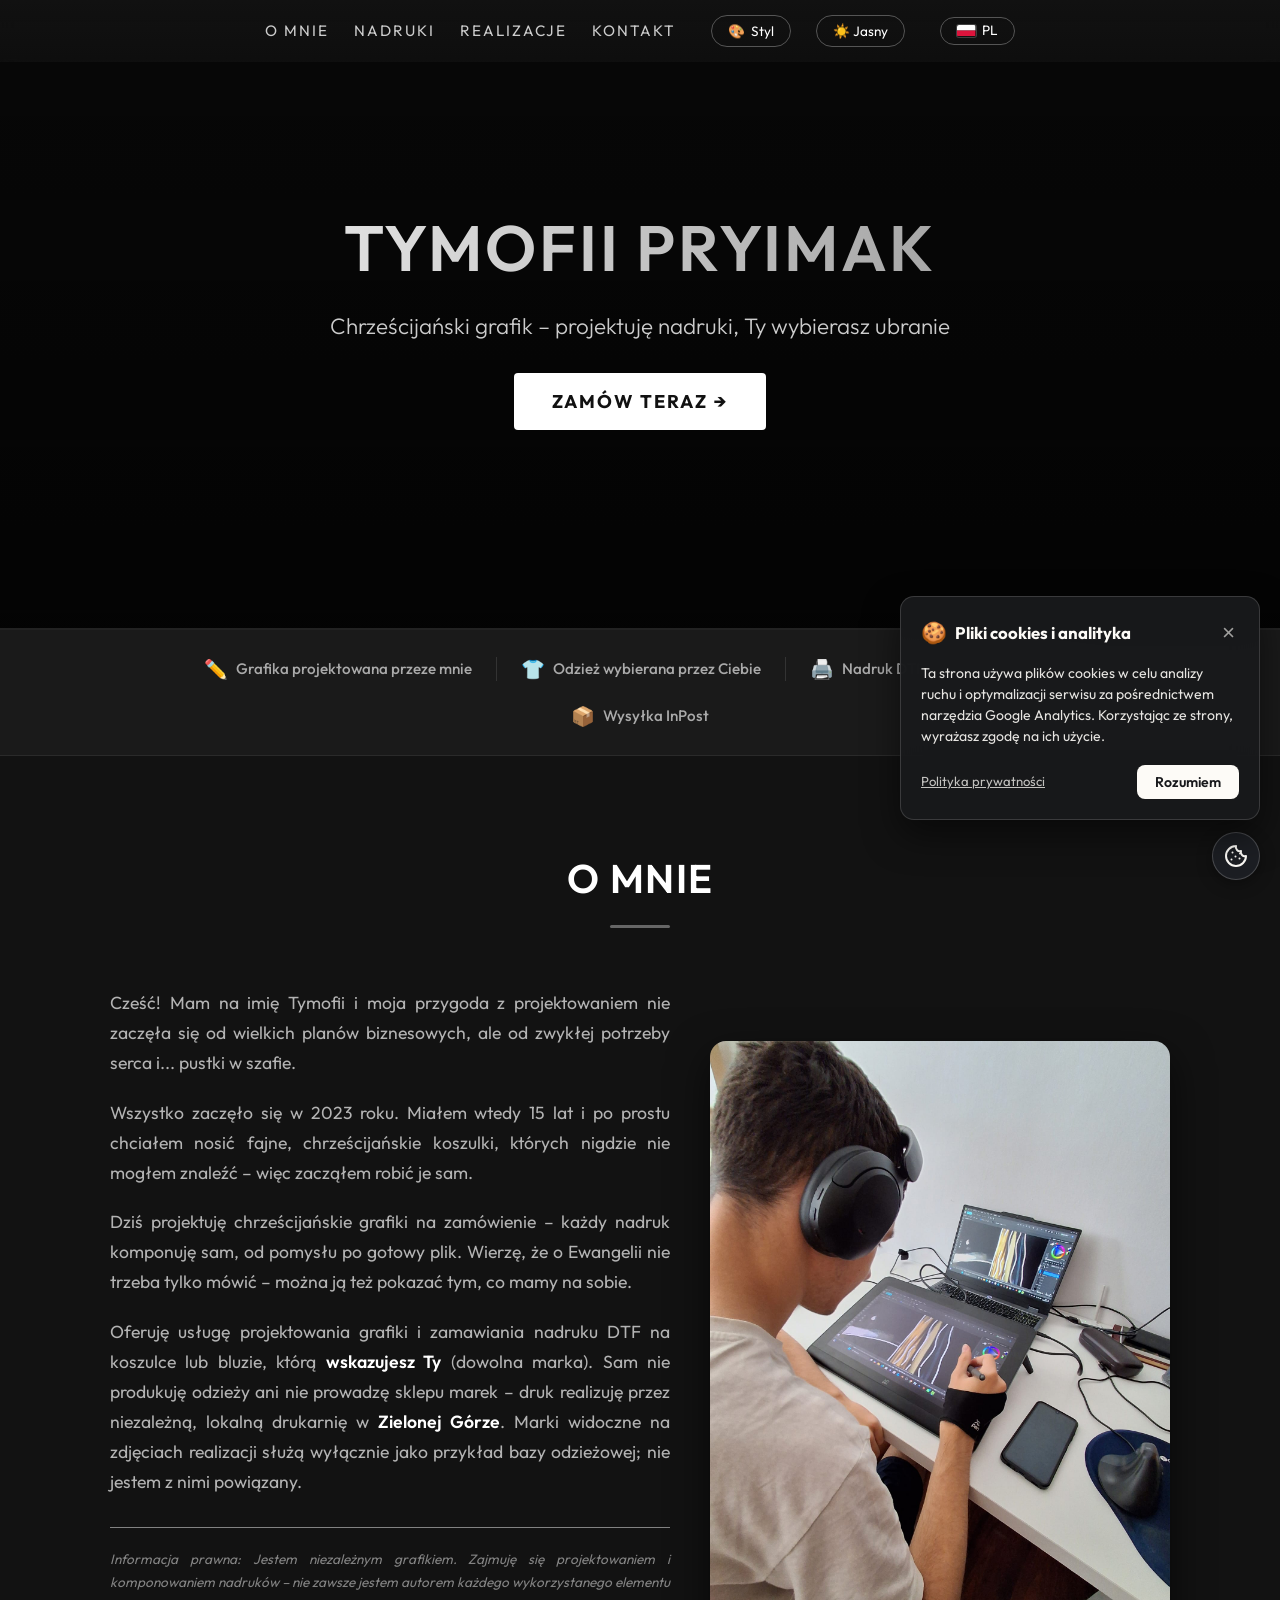
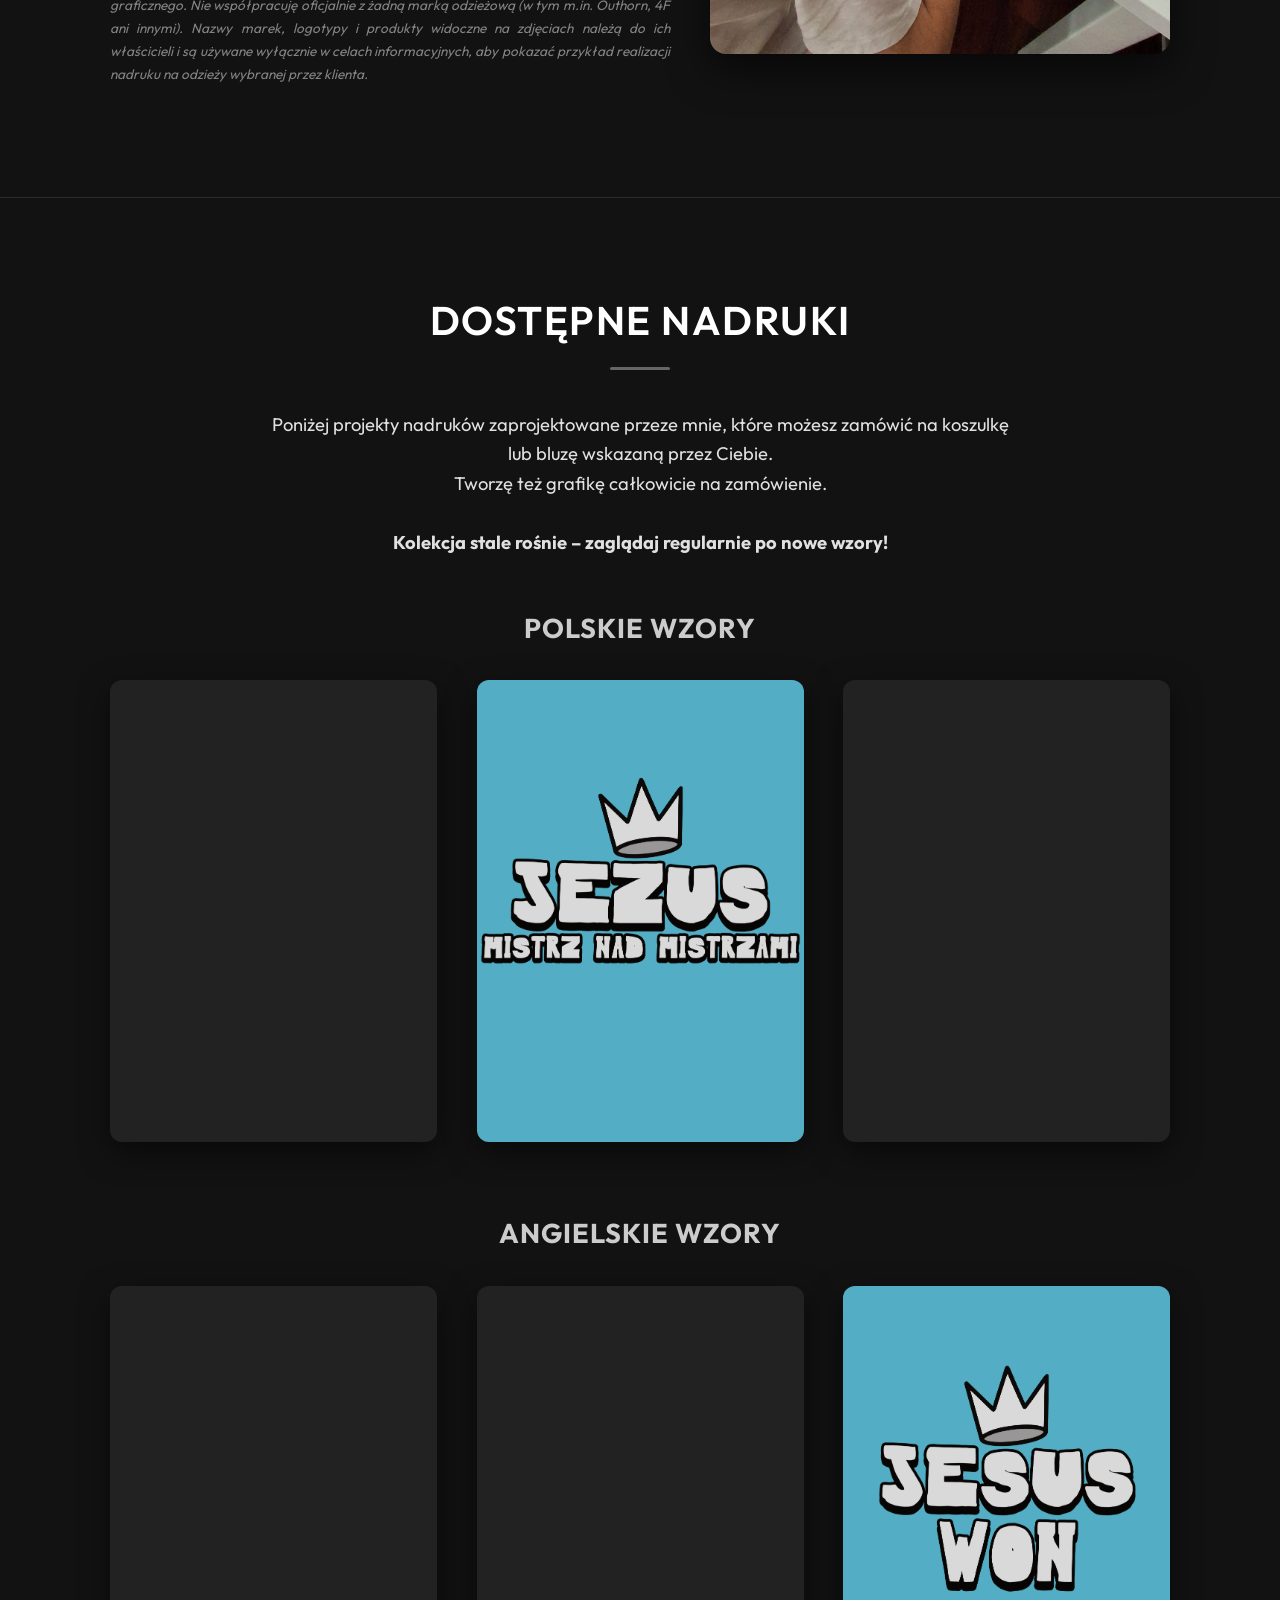
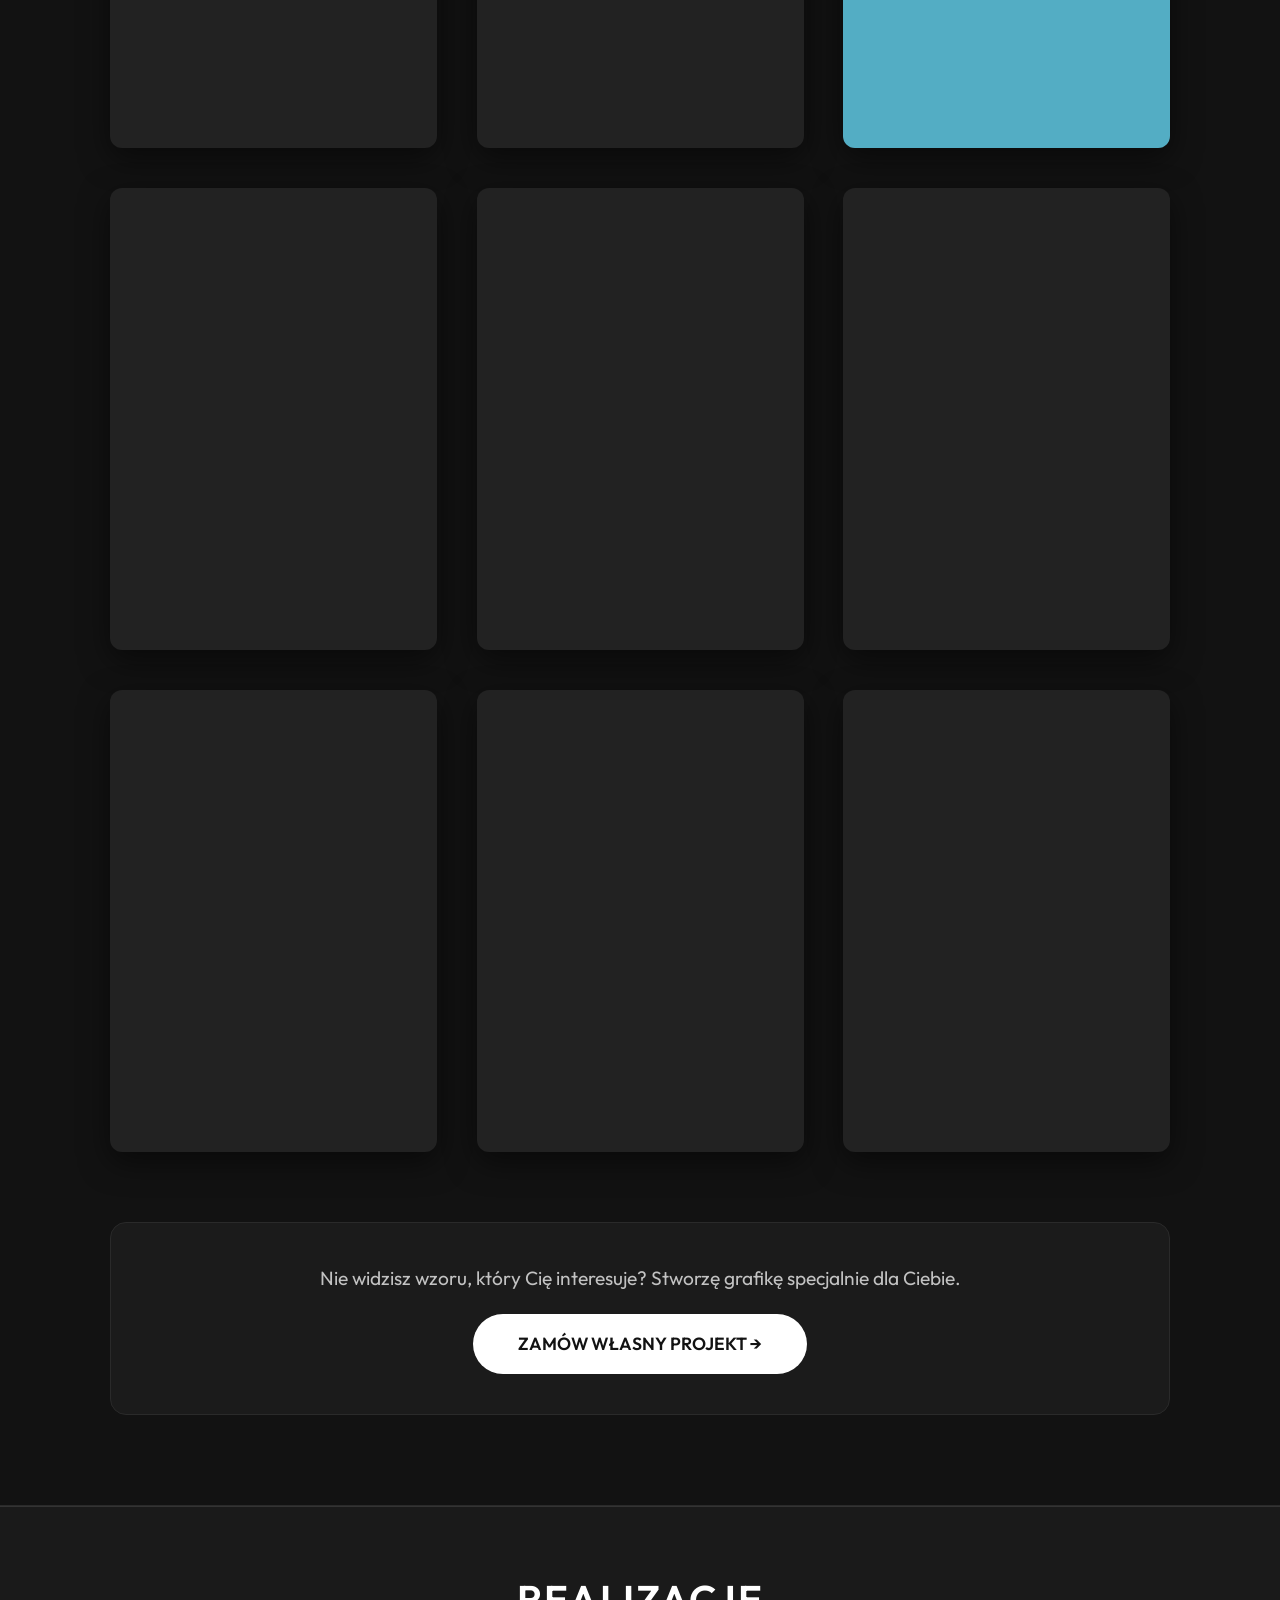
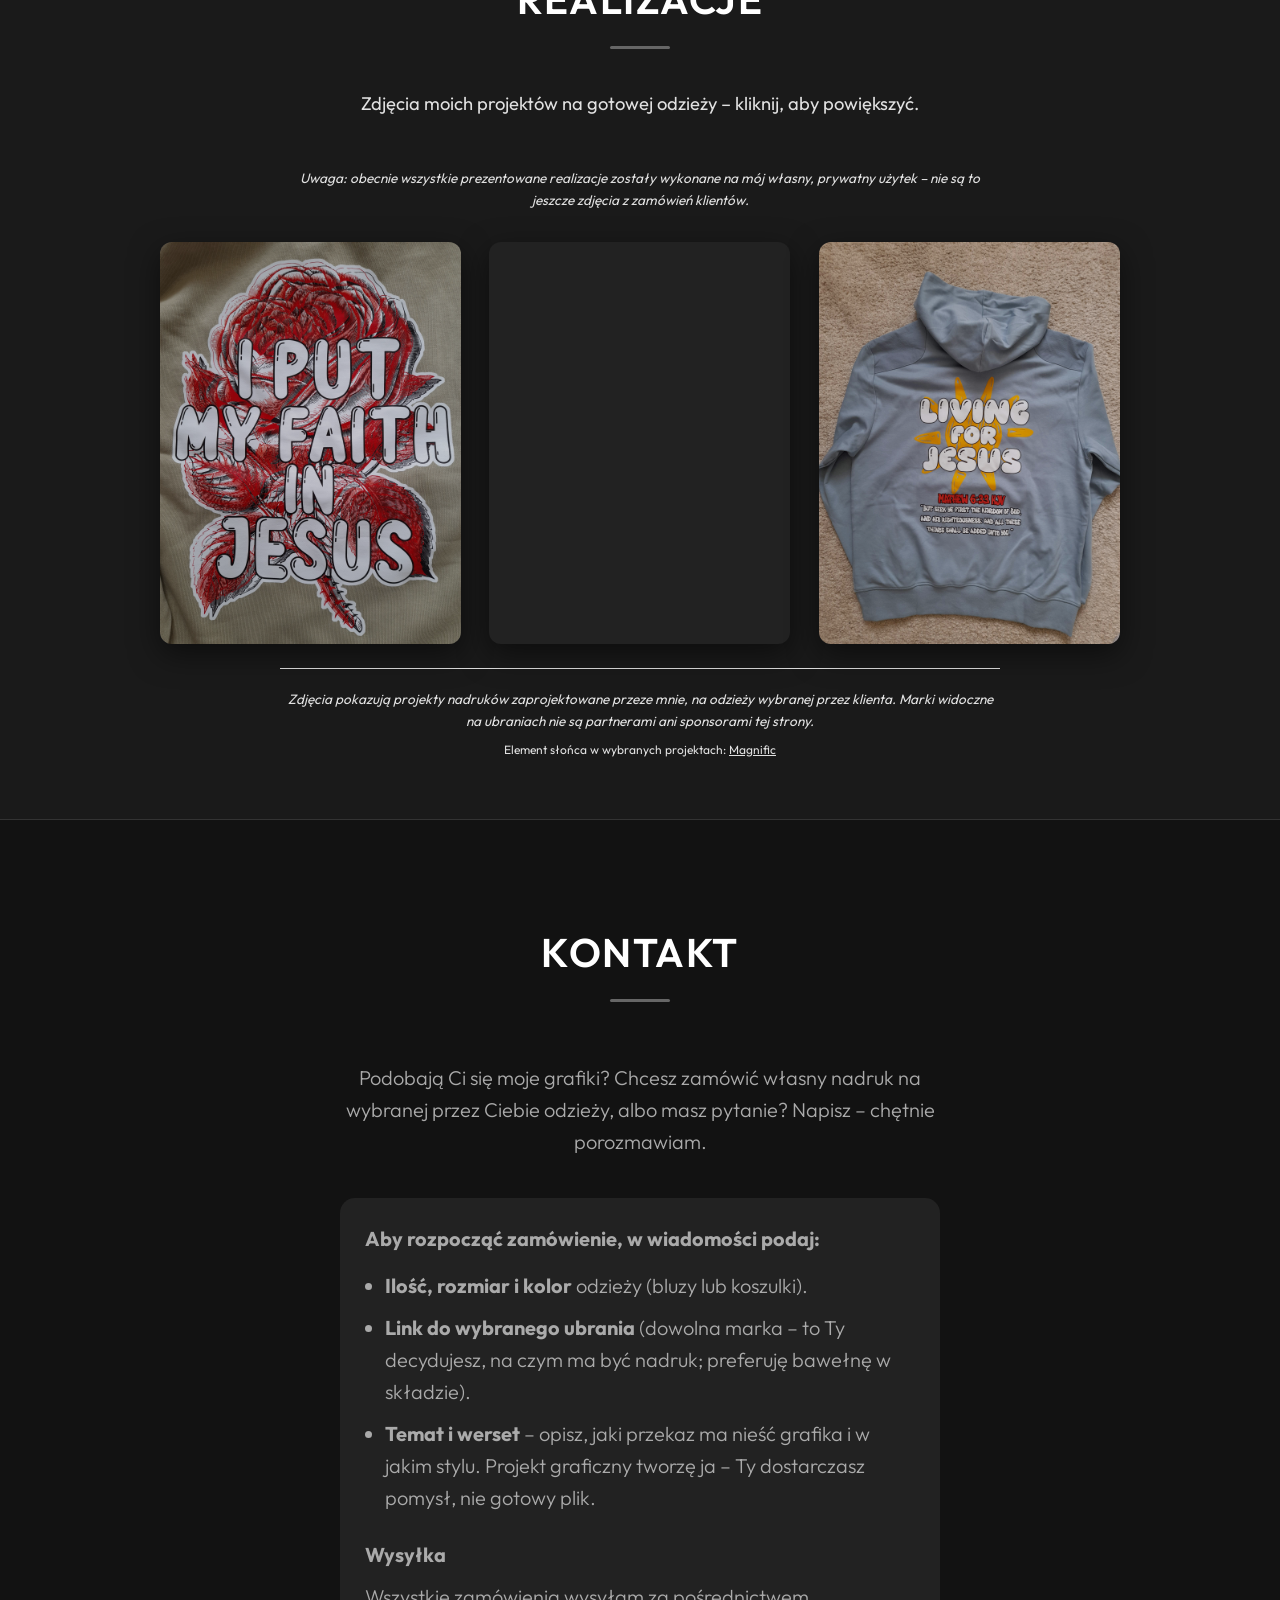
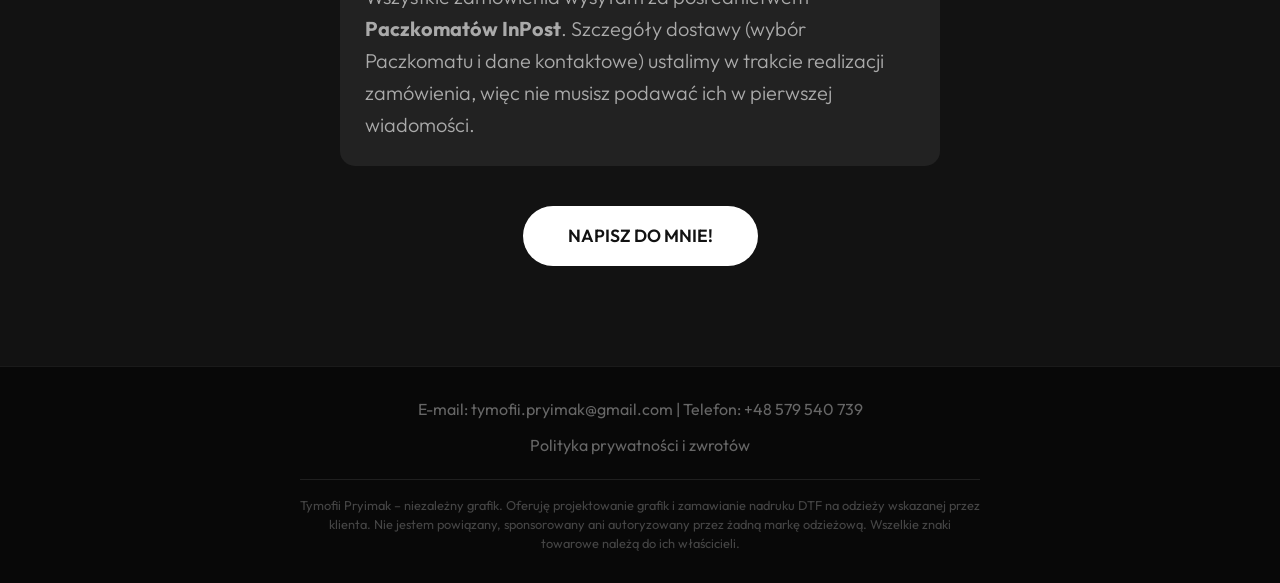
==== index.html @ 2cf1867f "website edit" ====
<!DOCTYPE html>
<html lang="pl" data-style="minimalist" data-theme="dark">

<head>
    <meta charset="UTF-8">
    <meta name="viewport" content="width=device-width, initial-scale=1.0, maximum-scale=5.0">

    <!-- Podstawowe metatagi SEO -->
    <title>Tymofii Pryimak – Chrześcijański grafik | Grafiki na koszulki i bluzy</title>
    <meta name="description"
        content="Chrześcijański grafik projektujący własne nadruki na zamówienie. Zamawiam druk DTF na odzieży wybranej przez Ciebie u niezależnej drukarni. Bez powiązań z markami odzieżowymi. Kontakt: tymofii.pryimak@gmail.com">
    <meta name="author" content="Tymofii Pryimak">
    <meta name="application-name" content="Tymofii Pryimak">
    <meta name="apple-mobile-web-app-title" content="Tymofii Pryimak">
    <meta name="robots" content="index, follow, max-snippet:-1, max-image-preview:large, max-video-preview:-1">
    <meta name="googlebot" content="index, follow">
    <meta name="theme-color" content="#18191c">

    <!-- Link kanoniczny -->
    <link rel="canonical" href="https://tymofii.pryimak.pl/">

    <!-- Open Graph (Facebook / LinkedIn) -->
    <meta property="og:locale" content="pl_PL">
    <meta property="og:type" content="website">
    <meta property="og:title" content="Tymofii Pryimak – Chrześcijański grafik | Grafiki na koszulki i bluzy">
    <meta property="og:description"
        content="Projektuję chrześcijańskie grafiki na zamówienie i zamawiam ich nadruk DTF na odzieży wskazanej przez klienta. Niezależna działalność twórcza – bez powiązań z markami odzieżowymi.">
    <meta property="og:url" content="https://tymofii.pryimak.pl/">
    <meta property="og:site_name" content="Tymofii Pryimak">
    <meta property="og:image" content="https://raw.githubusercontent.com/tim-1235/photos/main/20250122_183302.jpg">
    <meta property="og:image:width" content="1200">
    <meta property="og:image:height" content="630">
    <meta property="og:image:alt" content="Tymofii Pryimak – chrześcijański grafik projektujący nadruki na odzież">

    <!-- Twitter Card -->
    <meta name="twitter:card" content="summary_large_image">
    <meta name="twitter:title" content="Tymofii Pryimak – Chrześcijański grafik | Grafiki na koszulki i bluzy">
    <meta name="twitter:description"
        content="Projektuję chrześcijańskie grafiki na zamówienie i zamawiam nadruk DTF na odzieży wskazanej przez klienta. Niezależna działalność – bez powiązań z markami.">
    <meta name="twitter:image" content="https://raw.githubusercontent.com/tim-1235/photos/main/20250122_183302.jpg">

    <!-- Google Analytics (GA4) -->
    <!-- PODMIEŃ 'G-MEASUREMENT_ID' NA TWÓJ WŁASNY IDENTYFIKATOR STRUMIENIA DANYCH GA4 -->
    <script async src="https://www.googletagmanager.com/gtag/js?id=G-CTD3Z70F6P"></script>
    <script>
        window.dataLayer = window.dataLayer || [];
        function gtag() { dataLayer.push(arguments); }
        gtag('js', new Date());
        gtag('config', 'G-CTD3Z70F6P');
    </script>

    <!-- Ustrukturyzowane Dane (JSON-LD Schema) -->
    <script type="application/ld+json">
    {
      "@context": "https://schema.org",
      "@graph": [
        {
          "@type": "WebSite",
          "@id": "https://tymofii.pryimak.pl/#website",
          "url": "https://tymofii.pryimak.pl/",
          "name": "Tymofii Pryimak",
          "alternateName": [
            "Tymofii Pryimak – Chrześcijański grafik",
            "Tymofii Pryimak Grafik"
          ],
          "description": "Chrześcijański grafik projektujący własne nadruki na zamówienie. Nadruk DTF na odzieży wybranej przez klienta, realizowany przez niezależną drukarnię.",
          "inLanguage": ["pl", "en"]
        },
        {
          "@type": "Person",
          "@id": "https://tymofii.pryimak.pl/#person",
          "name": "Tymofii Pryimak",
          "jobTitle": "Grafik / Graphic Designer",
          "email": "tymofii.pryimak@gmail.com",
          "telephone": "+48579540739",
          "address": {
            "@type": "PostalAddress",
            "addressLocality": "Zielona Góra",
            "addressCountry": "PL"
          },
          "url": "https://tymofii.pryimak.pl/",
          "image": "https://raw.githubusercontent.com/tim-1235/photos/main/20250122_183302.jpg"
        }
      ]
    }
    </script>

    <!-- Wstępne ładowanie czcionek i tła -->
    <link rel="preconnect" href="https://fonts.googleapis.com">
    <link rel="preconnect" href="https://fonts.gstatic.com" crossorigin>
    <link rel="preload" as="image"
        href="https://images.unsplash.com/photo-1462331940025-496dfbfc7564?q=80&w=2000&auto=format&fit=crop">
    <link
        href="https://fonts.googleapis.com/css2?family=Kalam:wght@300;400;700&family=Outfit:wght@300;400;600;800&display=swap"
        rel="stylesheet">

    <!-- Wyodrębnione Style CSS -->
    <link rel="stylesheet" href="./css/style.css">

    <!-- Favicon -->
    <link rel="icon" type="image/x-icon" href="https://raw.githubusercontent.com/tim-1235/website_1/main/favicon.ico">

    <!-- Wyodrębniona Logika JS -->
    <script src="./js/main.js" defer></script>
</head>

<body>

    <nav class="top-nav">
        <div class="nav-links">
            <a href="#o-mnie" data-i18n="nav-about">O mnie</a>
            <a href="#dostepne-nadruki" data-i18n="nav-prints">Nadruki</a>
            <a href="#portfolio" data-i18n="nav-portfolio">Realizacje</a>
            <a href="#kontakt" data-i18n="nav-contact">Kontakt</a>
        </div>
        <div class="nav-actions">
            <div class="style-switcher">
                <button id="styleSwitcherToggle" class="style-switcher-btn" aria-label="Zmień styl"
                    data-i18n-aria="aria-changestyle">
                    <span>🎨</span> <span class="switcher-text" data-i18n="style-text">Styl</span>
                </button>
                <div id="styleSwitcherMenu" class="style-switcher-menu">
                    <button class="style-btn" data-set-style="minimalist">🌑 Minimal.</button>
                    <button class="style-btn" data-set-style="drawing" data-i18n="style-drawing">✏️ Rysunkowy</button>
                    <button class="style-btn" data-set-style="neon">⚡ Neon</button>
                    <button class="style-btn" data-set-style="retro">📻 Retro</button>
                </div>
            </div>
            <button id="themeToggle" aria-label="Przełącz tryb jasny/ciemny" data-i18n-aria="aria-theme">☀️ Jasny</button>
        </div>
        <button id="langToggle" aria-label="Change language / Zmień język">
            <svg class="lang-toggle-icon" xmlns="http://www.w3.org/2000/svg" viewBox="0 0 20 12" aria-hidden="true">
                <rect width="20" height="6" fill="#fff"/>
                <rect y="6" width="20" height="6" fill="#DC143C"/>
            </svg>
            <span class="lang-toggle-label">PL</span>
        </button>
    </nav>

    <header id="top">
        <!-- TŁA DLA DUŻYCH EKRANÓW (CLOUD) -->
        <svg class="cloud-decor cloud-1 floating-cloud parallax-el" viewBox="0 0 100 60">
            <path d="M 20 40 Q 10 40 10 30 Q 10 20 25 20 Q 30 5 50 10 Q 65 -5 80 15 Q 95 15 95 30 Q 95 40 85 40 Z" />
        </svg>
        <svg class="cloud-decor cloud-2 floating-cloud parallax-el" viewBox="0 0 100 60">
            <path d="M 20 40 Q 10 40 10 30 Q 10 20 25 20 Q 30 5 50 10 Q 65 -5 80 15 Q 95 15 95 30 Q 95 40 85 40 Z" />
        </svg>
        <svg class="cloud-decor sun-decor parallax-el" viewBox="0 0 100 100">
            <g class="spin-inner">
                <circle cx="50" cy="50" r="25" />
                <path
                    d="M 50 10 L 50 0 M 50 90 L 50 100 M 10 50 L 0 50 M 90 50 L 100 50 M 22 22 L 15 15 M 78 78 L 85 85 M 22 78 L 15 85 M 78 22 L 85 15"
                    stroke="currentColor" stroke-width="6" stroke-linecap="round" />
            </g>
        </svg>
        <svg class="cloud-decor moon-decor parallax-el" viewBox="0 0 100 100">
            <g class="moon-inner">
                <path d="M 60 10 A 40 40 0 1 0 90 60 A 45 45 0 0 1 60 10 Z" />
            </g>
        </svg>

        <!-- TŁA DLA DUŻYCH EKRANÓW (DRAWING) -->
        <svg class="doodle doodle-bg-sun parallax-el" viewBox="0 0 100 100" fill="none" stroke="currentColor"
            stroke-width="6" stroke-linecap="round" stroke-linejoin="round">
            <g class="spin-inner">
                <circle cx="50" cy="50" r="22" stroke-dasharray="4 4" />
                <path
                    d="M50 15 L50 5 M50 85 L50 95 M15 50 L5 50 M85 50 L95 50 M25 25 L15 15 M75 75 L85 85 M25 75 L15 85 M75 25 L85 15" />
            </g>
        </svg>
        <svg class="doodle doodle-bg-moon parallax-el" viewBox="0 0 100 100" fill="none" stroke="currentColor"
            stroke-width="6" stroke-linecap="round" stroke-linejoin="round">
            <g class="wobble-inner">
                <path d="M 60 15 A 35 35 0 1 0 85 60 A 40 40 0 0 1 60 15 Z" fill="currentColor" fill-opacity="0.2" />
                <circle cx="35" cy="45" r="4" fill="currentColor" />
                <circle cx="50" cy="30" r="2" fill="currentColor" />
            </g>
        </svg>
        <svg class="doodle doodle-bg-cloud doodle-bg-cloud-1 parallax-el" viewBox="0 0 100 60" fill="none"
            stroke="currentColor" stroke-linecap="round" stroke-linejoin="round">
            <path d="M 20 45 Q 10 45 10 35 Q 10 20 25 20 Q 35 5 55 10 Q 70 -5 85 15 Q 95 20 95 35 Q 95 45 80 45 Z"
                fill="currentColor" fill-opacity="0.1" />
        </svg>
        <svg class="doodle doodle-bg-cloud doodle-bg-cloud-2 parallax-el" viewBox="0 0 100 60" fill="none"
            stroke="currentColor" stroke-linecap="round" stroke-linejoin="round">
            <path d="M 20 45 Q 10 45 10 35 Q 10 20 25 20 Q 35 5 55 10 Q 70 -5 85 15 Q 95 20 95 35 Q 95 45 80 45 Z"
                fill="currentColor" fill-opacity="0.1" />
        </svg>
        <svg class="doodle doodle-bg-cloud doodle-bg-cloud-3 parallax-el" viewBox="0 0 100 60" fill="none"
            stroke="currentColor" stroke-linecap="round" stroke-linejoin="round">
            <path d="M 20 45 Q 10 45 10 35 Q 10 20 25 20 Q 35 5 55 10 Q 70 -5 85 15 Q 95 20 95 35 Q 95 45 80 45 Z"
                fill="currentColor" fill-opacity="0.1" />
        </svg>

        <div class="header-content scroll-anim">
            <!-- DETALE (DRAWING) -->
            <svg class="doodle doodle-sparkle-1 floating-doodle parallax-el" viewBox="0 0 50 50" fill="none"
                stroke="currentColor" stroke-width="4" stroke-linecap="round" stroke-linejoin="round">
                <path d="M25 5 Q25 25 45 25 Q25 25 25 45 Q25 25 5 25 Q25 25 25 5" fill="currentColor" />
            </svg>
            <svg class="doodle doodle-sparkle-2 floating-doodle parallax-el" viewBox="0 0 50 50" fill="none"
                stroke="currentColor" stroke-width="4" stroke-linecap="round" stroke-linejoin="round">
                <path d="M25 5 Q25 25 45 25 Q25 25 25 45 Q25 25 5 25 Q25 25 25 5" fill="currentColor" />
            </svg>
            <svg class="doodle doodle-crown floating-doodle parallax-el" viewBox="0 0 60 50" fill="none"
                stroke="currentColor" stroke-width="4" stroke-linecap="round" stroke-linejoin="round">
                <path d="M10 40 L10 20 L20 30 L30 15 L40 30 L50 20 L50 40 Z" />
            </svg>
            <svg class="doodle doodle-heart floating-doodle parallax-el" viewBox="0 0 50 50" fill="none"
                stroke="currentColor" stroke-width="4" stroke-linecap="round" stroke-linejoin="round">
                <path d="M 25 15 C 25 5, 5 5, 5 20 C 5 35, 25 45, 25 45 C 25 45, 45 35, 45 20 C 45 5, 25 5, 25 15 Z" />
            </svg>
            <svg class="doodle doodle-fish floating-doodle parallax-el" viewBox="0 0 60 50" fill="none"
                stroke="currentColor" stroke-width="4" stroke-linecap="round" stroke-linejoin="round">
                <path d="M45 15 C 15 15, 10 35, 45 35 L55 45 L50 25 L55 5 Z" />
            </svg>
            <svg class="doodle doodle-swirl floating-doodle parallax-el" viewBox="0 0 50 80" fill="none"
                stroke="currentColor" stroke-width="4" stroke-linecap="round" stroke-linejoin="round">
                <path d="M25 5 C 45 5, 45 25, 25 25 C 10 25, 10 45, 25 45 C 45 45, 45 65, 25 65" />
            </svg>
            <svg class="doodle doodle-scribble floating-doodle parallax-el" viewBox="0 0 100 30" fill="none"
                stroke="currentColor" stroke-width="4" stroke-linecap="round" stroke-linejoin="round">
                <path d="M 5 15 Q 25 5 50 15 T 95 15" />
            </svg>

            <h1>Tymofii Pryimak</h1>
            <p class="hero-tagline" data-i18n="hero-subtitle">Chrześcijański grafik – projektuję nadruki, Ty wybierasz ubranie</p>
            <a class="hero-cta-btn js-email-link scroll-anim" id="hero-cta-btn" data-i18n="hero-cta">Zamów teraz →</a>
        </div>
    </header>

    <!-- PASEK ZAUFANIA -->
    <div class="trust-bar">
        <div class="trust-bar-inner">
            <div class="trust-item">
                <span class="trust-icon">✏️</span>
                <span data-i18n="trust-design">Grafika projektowana przeze mnie</span>
            </div>
            <div class="trust-sep"></div>
            <div class="trust-item">
                <span class="trust-icon">👕</span>
                <span data-i18n="trust-garment">Odzież wybierana przez Ciebie</span>
            </div>
            <div class="trust-sep"></div>
            <div class="trust-item">
                <span class="trust-icon">🖨️</span>
                <span data-i18n="trust-dtf">Nadruk DTF u niezależnej drukarni</span>
            </div>
            <div class="trust-sep"></div>
            <div class="trust-item">
                <span class="trust-icon">📦</span>
                <span data-i18n="trust-shipping">Wysyłka InPost</span>
            </div>
        </div>
    </div>

    <main>
        <section class="section-wrapper" id="o-mnie">
            <div class="container">
                <h2 class="section-title scroll-anim" data-i18n="about-title">O mnie</h2>
                <div class="about-section">

                    <article class="about-text scroll-anim">
                        <p data-i18n="about-p1">Cześć! Mam na imię Tymofii i moja przygoda z projektowaniem nie zaczęła
                            się od wielkich
                            planów biznesowych, ale od zwykłej potrzeby serca i... pustki w szafie.</p>
                        <p data-i18n="about-p2">Wszystko zaczęło się w 2023 roku. Miałem wtedy 15 lat i po prostu
                            chciałem nosić fajne,
                            chrześcijańskie koszulki, których nigdzie nie mogłem znaleźć – więc zacząłem robić je sam.
                        </p>
                        <p data-i18n="about-p3">Dziś projektuję chrześcijańskie grafiki na zamówienie – każdy nadruk
                            komponuję sam, od pomysłu po gotowy plik. Wierzę, że o Ewangelii nie trzeba tylko mówić –
                            można ją też pokazać tym, co mamy na sobie.</p>
                        <p data-i18n="about-p4">Oferuję usługę projektowania grafiki i zamawiania nadruku DTF na
                            koszulce lub bluzie, którą <strong>wskazujesz Ty</strong> (dowolna marka). Sam nie produkuję
                            odzieży ani nie prowadzę sklepu marek – druk realizuję przez niezależną, lokalną drukarnię w
                            <strong>Zielonej Górze</strong>. Marki widoczne na zdjęciach realizacji służą wyłącznie jako
                            przykład bazy odzieżowej; nie jestem z nimi powiązany.
                        </p>
                        <!-- Disclaimer Legalny -->
                        <p class="brand-disclaimer" data-i18n="about-disclaimer">
                            Informacja prawna: Jestem niezależnym grafikiem. Zajmuję się projektowaniem i
                            komponowaniem nadruków – nie zawsze jestem autorem każdego wykorzystanego elementu
                            graficznego. Nie współpracuję oficjalnie z żadną marką odzieżową (w tym m.in. Outhorn,
                            4F ani innymi). Nazwy marek, logotypy i produkty widoczne na zdjęciach należą do ich
                            właścicieli i są używane wyłącznie w celach informacyjnych, aby pokazać przykład realizacji
                            nadruku na odzieży wybranej przez klienta.
                        </p>
                    </article>

                    <figure class="about-image scroll-anim">
                        <!-- Rysunek igły i nitki (widoczny tylko w stylu Rysunkowym) -->
                        <svg class="doodle" style="top:-30px; left:-30px; width:80px;" viewBox="0 0 100 100" fill="none"
                            stroke="currentColor" stroke-width="3">
                            <path d="M80 20 L40 80 M75 27 C85 10 95 15 80 20" />
                            <path d="M80 20 C60 0 10 30 20 60 C30 90 70 90 60 70" stroke-dasharray="5 5" />
                        </svg>
                        <!-- ZDJĘCIE O MNIE -->
                        <img fetchpriority="high"
                            src="./site_photos/AboutMe/O_mnie.jpeg"
                            alt="Tymofii Pryimak – chrześcijański grafik przy tablecie graficznym"
                            data-i18n-alt="alt-about-img">
                    </figure>
                </div>
            </div>
        </section>

        <div class="section-divider"></div>

        <!-- SEKCJA: DOSTĘPNE NADRUKI -->
        <section class="section-wrapper" id="dostepne-nadruki">
            <div class="container">
                <h2 class="section-title scroll-anim" data-i18n="prints-title">Dostępne nadruki</h2>

                <p class="portfolio-desc scroll-anim" data-i18n="prints-desc">
                    Poniżej projekty nadruków zaprojektowane przeze mnie, które możesz zamówić na koszulkę lub bluzę
                    wskazaną przez Ciebie.<br> Tworzę też grafikę całkowicie na zamówienie.
                    <br><br>
                    <strong>Kolekcja stale rośnie – zaglądaj regularnie po nowe wzory!</strong>
                </p>

                <!-- POLSKIE WZORY -->
                <h3 class="collection-title scroll-anim" data-i18n="prints-polish-title">
                    Polskie Wzory
                </h3>

                <div class="portfolio-grid" id="prints-polish-grid">
                    <div class="portfolio-card scroll-anim">
                        <img decoding="async" loading="lazy"
                            src="./site_photos/Prints/Polish/Jezus_PANEM_1a.png"
                            alt="Chrześcijański nadruk Jezus Moim Panem – projekt graficzny na koszulkę i bluzę"
                            title="Jezus Moim Panem"
                            data-i18n-alt="alt-print-pl-1">
                    </div>
                    <div class="portfolio-card scroll-anim">
                        <img decoding="async" loading="lazy"
                            src="./site_photos/Prints/Polish/Jezus_mistrz_1a.png"
                            alt="Chrześcijański nadruk Jezus Mistrz Nad Mistrzami – projekt na odzież"
                            title="Jezus Mistrz Nad Mistrzami"
                            data-i18n-alt="alt-print-pl-2">
                    </div>
                    <div class="portfolio-card scroll-anim">
                        <img decoding="async" loading="lazy"
                            src="./site_photos/Prints/Polish/Jezus_ratunkiem_1a4.png"
                            alt="Chrześcijański nadruk Jezus Moim Ratunkiem – projekt na koszulkę i bluzę"
                            title="Jezus Moim Ratunkiem"
                            data-i18n-alt="alt-print-pl-3">
                    </div>
                </div>

                <!-- ANGIELSKIE WZORY -->
                <h3 class="collection-title scroll-anim" data-i18n="prints-english-title">
                    Angielskie Wzory
                </h3>

                <div class="portfolio-grid" id="prints-english-grid">
                    <div class="portfolio-card scroll-anim">
                        <img decoding="async" loading="lazy"
                            src="./site_photos/Prints/English/Jesus_King_1a.png"
                            alt="Chrześcijański nadruk Jesus Is King – projekt graficzny na zamówienie"
                            title="Jesus Is King"
                            data-i18n-alt="alt-print-en-1">
                    </div>
                    <div class="portfolio-card scroll-anim">
                        <img decoding="async" loading="lazy"
                            src="./site_photos/Prints/English/Jesus_saves_1a.png"
                            alt="Chrześcijański nadruk Jesus Saves – projekt na odzież"
                            title="Jesus Saves"
                            data-i18n-alt="alt-print-en-2">
                    </div>
                    <div class="portfolio-card scroll-anim">
                        <img decoding="async" loading="lazy"
                            src="./site_photos/Prints/English/Jesus_won_1a2.png"
                            alt="Chrześcijański nadruk Jesus Won – projekt graficzny na bluzę lub koszulkę"
                            title="Jesus Won"
                            data-i18n-alt="alt-print-en-3">
                    </div>
                </div>

                <div class="prints-cta scroll-anim">
                    <p data-i18n="prints-cta-text">Nie widzisz wzoru, który Cię interesuje? Stworzę grafikę specjalnie
                        dla Ciebie.</p>
                    <a class="cta-button js-email-link" data-i18n="prints-cta-btn">Zamów własny projekt →</a>
                </div>

            </div>
        </section>

        <div class="section-divider"></div>

        <!-- SEKCJA: REALIZACJE -->
        <section class="section-wrapper portfolio-section-compact" id="portfolio">
            <div class="container">
                <h2 class="section-title scroll-anim" data-i18n="portfolio-title">Realizacje</h2>
                <p class="portfolio-desc scroll-anim" data-i18n="portfolio-desc">
                    Zdjęcia moich projektów na gotowej odzieży – kliknij, aby powiększyć.
                </p>
                <p class="brand-disclaimer portfolio-notice scroll-anim" data-i18n="portfolio-personal-notice">
                    Uwaga: obecnie wszystkie prezentowane realizacje zostały wykonane na mój własny, prywatny
                    użytek – nie są to jeszcze zdjęcia z zamówień klientów.
                </p>

                <div class="portfolio-grid realizacje-grid" id="portfolio-grid">
                    <div class="portfolio-card scroll-anim">
                        <img decoding="async" loading="lazy"
                            src="./site_photos/Past Work/20250817_101405.jpg"
                            alt="Beżowa bluza z nadrukiem I Put My Faith In Jesus z motywem róży – realizacja Tymofii Pryimak"
                            title="Beżowa bluza – I Put My Faith In Jesus"
                            data-i18n-alt="alt-realizacja-1">
                    </div>
                    <div class="portfolio-card scroll-anim">
                        <img decoding="async" loading="lazy"
                            src="./site_photos/Past Work/20250817_101822.jpg"
                            alt="Fioletowa bluza z nadrukiem Glory Of God z gołębiem – realizacja Tymofii Pryimak"
                            title="Fioletowa bluza – Glory Of God"
                            data-i18n-alt="alt-realizacja-2">
                    </div>
                    <div class="portfolio-card scroll-anim">
                        <img decoding="async" loading="lazy"
                            src="./site_photos/Past Work/20250817_102214.jpg"
                            alt="Niebieska bluza z nadrukiem Living For Jesus Mt 6:33 – realizacja Tymofii Pryimak"
                            title="Niebieska bluza – Living For Jesus"
                            data-i18n-alt="alt-realizacja-3">
                    </div>
                </div>

                <p class="brand-disclaimer portfolio-disclaimer scroll-anim" data-i18n="portfolio-disclaimer">
                    Zdjęcia pokazują projekty nadruków zaprojektowane przeze mnie, na odzieży wybranej przez klienta.
                    Marki widoczne na ubraniach nie są partnerami ani sponsorami tej strony.
                </p>
                <p class="portfolio-attribution scroll-anim" data-i18n="portfolio-attribution">
                    Element słońca w wybranych projektach: <a href="https://www.magnific.com" target="_blank"
                        rel="noopener noreferrer">Magnific</a>
                </p>
            </div>
        </section>

        <section class="section-wrapper contact-section" id="kontakt">
            <div class="container">
                <svg class="doodle doodle-plane floating-doodle parallax-el" viewBox="0 0 100 100" fill="none"
                    stroke="currentColor" stroke-width="5" stroke-linecap="round" stroke-linejoin="round">
                    <path d="M10 50 L90 10 L60 90 L45 65 Z M10 50 L45 65 M90 10 L45 65" />
                    <path d="M5 95 C 20 80, 10 60, 10 50" stroke-width="3" stroke-dasharray="6 6"
                        stroke="var(--c-bg-paper)" />
                </svg>

                <h2 class="section-title scroll-anim" data-i18n="contact-title">Kontakt</h2>
                <div class="contact-desc scroll-anim">
                    <p data-i18n="contact-intro">Podobają Ci się moje grafiki? Chcesz zamówić własny nadruk na
                        wybranej przez Ciebie odzieży, albo masz pytanie? Napisz – chętnie porozmawiam.</p>
                </div>
                <div class="contact-desc scroll-anim"
                    style="text-align: left; padding: 25px; border-radius: 15px; background: rgba(128, 128, 128, 0.15);">
                    <p style="margin-bottom: 15px; font-weight: bold;" data-i18n="contact-order-heading">Aby rozpocząć
                        zamówienie, w wiadomości podaj:</p>
                    <ul style="padding-left: 20px; margin-bottom: 25px;">
                        <li style="margin-bottom: 10px;" data-i18n="contact-li1"><strong>Ilość, rozmiar i kolor</strong>
                            odzieży (bluzy lub koszulki).</li>
                        <li style="margin-bottom: 10px;" data-i18n="contact-li2"><strong>Link do wybranego
                                ubrania</strong> (dowolna marka – to Ty decydujesz, na czym ma być nadruk; preferuję
                            bawełnę w składzie).</li>
                        <li data-i18n="contact-li3"><strong>Temat i werset</strong> – opisz, jaki przekaz ma nieść grafika
                            i w jakim stylu. Projekt graficzny tworzę ja – Ty dostarczasz pomysł, nie gotowy plik.</li>
                    </ul>

                    <p style="margin-bottom: 10px; font-weight: bold;" data-i18n="contact-shipping-heading">Wysyłka</p>
                    <p style="margin-bottom: 0;" data-i18n="contact-shipping-text">
                        Wszystkie zamówienia wysyłam za pośrednictwem <strong>Paczkomatów InPost</strong>. Szczegóły
                        dostawy (wybór Paczkomatu i dane kontaktowe) ustalimy w trakcie realizacji zamówienia, więc nie
                        musisz podawać ich w pierwszej wiadomości.
                    </p>
                </div>
                <a class="cta-button scroll-anim js-email-link" data-i18n="cta-contact">Napisz do mnie!</a>
            </div>
        </section>
    </main>

    <footer>
        <p><span data-i18n="footer-email-label">E-mail:</span> <a class="js-email-link"
                style="cursor: pointer;">tymofii.pryimak@gmail.com</a> | <span
                data-i18n="footer-phone-label">Telefon:</span> <a href="tel:+48579540739">+48 579 540 739</a></p>
        <p style="margin-top: 10px;"><a
                href="https://docs.google.com/document/d/e/2PACX-1vSC1_MYFrlNgjrDH__P8R3oHomVQVT2ELBmyLFbQ2lf_GUZwLn_0_se9dMovEzcYGnl-Iy-sXhatJF7/pub"
                target="_blank" rel="noopener noreferrer" data-i18n="footer-privacy"
                data-i18n-href="href-privacy">Polityka prywatności i zwrotów</a></p>
        <p class="footer-disclaimer" data-i18n="footer-disclaimer">
            Tymofii Pryimak – niezależny grafik. Oferuję projektowanie grafik i zamawianie nadruku DTF na odzieży
            wskazanej przez klienta. Nie jestem powiązany, sponsorowany ani autoryzowany przez żadną markę odzieżową.
            Wszelkie znaki towarowe należą do ich właścicieli.
        </p>
    </footer>

    <!-- LIGHTBOX -->
    <div class="lightbox" id="lightbox">
        <span class="lightbox-close">
            <svg width="40" height="40" viewBox="0 0 24 24" fill="none" stroke="currentColor" stroke-width="2"
                stroke-linecap="round" stroke-linejoin="round">
                <line x1="18" y1="6" x2="6" y2="18"></line>
                <line x1="6" y1="6" x2="18" y2="18"></line>
            </svg>
        </span>
        <img src="" id="lightbox-img" alt="Powiększone zdjęcie" data-i18n-alt="alt-lightbox">
    </div>

    <!-- MODAL POCZTY E-MAIL -->
    <div class="mail-modal" id="mailModal">
        <div class="mail-modal-content">
            <h3 data-i18n="mail-title">Wybierz pocztę</h3>
            <a href="#" target="_blank" rel="noopener noreferrer" class="mail-btn" id="btn-gmail">Gmail</a>
            <a href="#" target="_blank" rel="noopener noreferrer" class="mail-btn" id="btn-outlook">Outlook</a>
            <a href="#" target="_blank" rel="noopener noreferrer" class="mail-btn" id="btn-yahoo">Yahoo</a>
            <a href="#" class="mail-btn" id="btn-apple">Apple Mail</a>
            <a href="#" class="mail-btn" id="btn-android" data-i18n="mail-android">Aplikacja Poczty</a>
            <button class="mail-close" id="mailClose" data-i18n="mail-cancel">Anuluj</button>
        </div>
    </div>

    <!-- PRZYCISK POWROTU NA GÓRĘ -->
    <a href="#top" class="scroll-to-top" id="scrollTopBtn" aria-label="Przewiń do góry" data-i18n-aria="aria-scroll-top">↑</a>

    <!-- PŁYWAJĄCY PRZYCISK I BANER INFORMACJI O COOKIES (RODO / ANALYTICS) -->
    <aside class="cookie-container" aria-label="Zarządzanie zgodami cookies" data-i18n-aria="aria-cookie-aside">
        <!-- Pływające kółko w prawym dolnym rogu -->
        <button id="cookieWidgetBtn" class="cookie-float-btn" aria-label="Informacje o plikach cookies"
            data-i18n-aria="cookie-btn-aria" title="Cookies & RODO">
            <svg viewBox="0 0 24 24" class="cookie-icon" fill="none" stroke="currentColor" stroke-width="2"
                stroke-linecap="round" stroke-linejoin="round">
                <path d="M12 2a10 10 0 1 0 10 10 4 4 0 0 1-5-5 4 4 0 0 1-5-5"></path>
                <path d="M8.5 8.5v.01"></path>
                <path d="M7.5 15.5v.01"></path>
                <path d="M15.5 14.5v.01"></path>
                <path d="M11.5 12.5v.01"></path>
                <path d="M16 9.5v.01"></path>
            </svg>
        </button>

        <!-- Karta powiadomienia / pop-up cookies -->
        <div id="cookieModal" class="cookie-popup" role="dialog" aria-labelledby="cookieTitle"
            aria-describedby="cookieDesc">
            <div class="cookie-popup-header">
                <div class="cookie-title-wrap">
                    <span class="cookie-badge-icon">🍪</span>
                    <h4 id="cookieTitle" data-i18n="cookie-title">Pliki cookies i analityka</h4>
                </div>
                <button id="cookieCloseBtn" class="cookie-close-btn" aria-label="Zamknij powiadomienie" data-i18n-aria="aria-cookie-close">&times;</button>
            </div>
            <p id="cookieDesc" class="cookie-popup-text" data-i18n="cookie-text">
                Ta strona używa plików cookies w celu analizy ruchu i optymalizacji serwisu za pośrednictwem narzędzia
                Google Analytics. Korzystając ze strony, wyrażasz zgodę na ich użycie.
            </p>
            <div class="cookie-popup-actions">
                <a href="https://docs.google.com/document/d/e/2PACX-1vSC1_MYFrlNgjrDH__P8R3oHomVQVT2ELBmyLFbQ2lf_GUZwLn_0_se9dMovEzcYGnl-Iy-sXhatJF7/pub"
                    target="_blank" rel="noopener noreferrer" class="cookie-policy-link" data-i18n="cookie-policy-link"
                    data-i18n-href="href-privacy">Polityka prywatności</a>
                <button id="cookieAcceptBtn" class="cookie-accept-btn" data-i18n="cookie-accept">Rozumiem</button>
            </div>
        </div>
    </aside>

</body>

</html>
---- css/style.css ----
html {
    scroll-behavior: smooth;
    overflow-x: hidden;
    scroll-padding-top: 80px; /* DODAJ TO: rezerwuje miejsce na stałe menu */
}
        /* =========================================
           GLOBALNE ZMIENNE I RESET
           ========================================= */
        :root {
            --font-outfit: 'Outfit', sans-serif;
            --font-kalam: 'Kalam', cursive;
            --z-index-lightbox: 99999;
            --z-index-nav: 1000;
            --z-index-switcher: 10001;
            --mx: 0px;
            --my: 0px;
        }

        /* Zmienne dla Stylu Rysunkowego */
        html[data-style="drawing"][data-theme="light"] {
            --c-bg-paper: #fdfbf7;
            --c-bg-white: #ffffff;
            --c-ink: #1a1a1a;
            --c-marker-pink: #ff4757;
            --c-marker-blue: #1e90ff;
            --c-marker-sun: #ffd32a;
            --c-pattern: #d1d1d1;
            --border-ink: 3px solid var(--c-ink);
            --border-ink-thick: 5px solid var(--c-ink);
            --br-sketchy: 255px 15px 225px 15px / 15px 225px 15px 255px;
            --br-sketchy-alt: 15px 255px 15px 225px / 225px 15px 255px 15px;
            --shadow-hard: 6px 6px 0px var(--c-ink);
            --shadow-hard-hover: 12px 12px 0px var(--c-ink);
        }

        html[data-style="drawing"][data-theme="dark"] {
            --c-bg-paper: #18191c;
            --c-bg-white: #25272d;
            --c-ink: #fdfbf7;
            --c-marker-pink: #ff6b81;
            --c-marker-blue: #70a1ff;
            --c-marker-sun: #eccc68;
            --c-pattern: #2f323a;
            --border-ink: 3px solid var(--c-ink);
            --border-ink-thick: 5px solid var(--c-ink);
            --br-sketchy: 255px 15px 225px 15px / 15px 225px 15px 255px;
            --br-sketchy-alt: 15px 255px 15px 225px / 225px 15px 255px 15px;
            --shadow-hard: 6px 6px 0px var(--c-ink);
            --shadow-hard-hover: 12px 12px 0px var(--c-ink);
        }

        * {
            margin: 0;
            padding: 0;
            box-sizing: border-box;
        }

        html {
            scroll-behavior: smooth;
            overflow-x: hidden;
        }

        body {
            /* NAPRAWIONO: Usunięto sztywne min-width: 1100px */
            overflow-x: hidden;
            -webkit-font-smoothing: antialiased;
            width: 100%;
            line-height: 1.6;
        }

        /* Kolory zaznaczenia (Selection) */
        ::selection {
            background: #555;
            color: #fff;
        }

        html[data-style="cloudy"] ::selection {
            background: #38bdf8;
            color: #0f172a;
        }

        html[data-style="cloudy"][data-theme="light"] ::selection {
            background: #fbbf24;
            color: #78350f;
        }

        html[data-style="drawing"] ::selection {
            background: var(--c-marker-pink);
            color: #fff;
        }

        html[data-style="neon"] ::selection {
            background: #ff00ff;
            color: #fff;
        }

        html[data-style="retro"] ::selection {
            background: #e07a5f;
            color: #fff;
        }

        /* Własne paski przewijania (Scrollbars) */
        ::-webkit-scrollbar {
            width: 12px;
        }

        html[data-style="minimalist"][data-theme="dark"] ::-webkit-scrollbar-track {
            background: #121212;
        }

        html[data-style="minimalist"][data-theme="dark"] ::-webkit-scrollbar-thumb {
            background: #333;
            border-radius: 6px;
            border: 2px solid #121212;
        }

        html[data-style="minimalist"][data-theme="light"] ::-webkit-scrollbar-track {
            background: #f8f9fa;
        }

        html[data-style="minimalist"][data-theme="light"] ::-webkit-scrollbar-thumb {
            background: #bbb;
            border-radius: 6px;
            border: 2px solid #f8f9fa;
        }

        html[data-style="cloudy"][data-theme="dark"] ::-webkit-scrollbar-track {
            background: #0f172a;
        }

        html[data-style="cloudy"][data-theme="dark"] ::-webkit-scrollbar-thumb {
            background: #38bdf8;
            border-radius: 6px;
            border: 2px solid #0f172a;
        }

        html[data-style="cloudy"][data-theme="light"] ::-webkit-scrollbar-track {
            background: #f0f9ff;
        }

        html[data-style="cloudy"][data-theme="light"] ::-webkit-scrollbar-thumb {
            background: #fbbf24;
            border-radius: 6px;
            border: 2px solid #f0f9ff;
        }

        html[data-style="drawing"] ::-webkit-scrollbar-track {
            background: var(--c-bg-paper);
            border-left: 2px dashed var(--c-ink);
        }

        html[data-style="drawing"] ::-webkit-scrollbar-thumb {
            background: var(--c-marker-sun);
            border: 2px solid var(--c-ink);
            border-radius: 10px;
        }

        html[data-style="neon"][data-theme="dark"] ::-webkit-scrollbar-track {
            background: #050510;
        }

        html[data-style="neon"][data-theme="dark"] ::-webkit-scrollbar-thumb {
            background: #ff00ff;
            border: 2px solid #050510;
        }

        html[data-style="neon"][data-theme="light"] ::-webkit-scrollbar-track {
            background: #f0f0f5;
        }

        html[data-style="neon"][data-theme="light"] ::-webkit-scrollbar-thumb {
            background: #ff00a0;
            border: 2px solid #f0f0f5;
        }

        html[data-style="retro"][data-theme="dark"] ::-webkit-scrollbar-track {
            background: #2c2621;
            border-left: 2px solid #4a3f35;
        }

        html[data-style="retro"][data-theme="dark"] ::-webkit-scrollbar-thumb {
            background: #e07a5f;
            border-radius: 2px;
        }

        html[data-style="retro"][data-theme="light"] ::-webkit-scrollbar-track {
            background: #f4ecd8;
            border-left: 2px solid #d05a45;
        }

        html[data-style="retro"][data-theme="light"] ::-webkit-scrollbar-thumb {
            background: #d05a45;
            border-radius: 2px;
        }

        body.transitions-enabled {
            transition: background-color 0.4s ease, color 0.4s ease;
        }

        /* =========================================
           CUSTOMOWE KURSORY TYLKO DLA PC
           ========================================= */
        @media (pointer: fine) and (hover: hover) {

            /* MINIMALIST */
            html[data-style="minimalist"][data-theme="dark"] {
                cursor: url("data:image/svg+xml,%3Csvg xmlns='http://www.w3.org/2000/svg' width='24' height='24' viewBox='0 0 24 24'%3E%3Cpath d='M3 3L10.5 21L13.5 14L20.5 11L3 3Z' fill='%23ffffff' stroke='%23000000' stroke-width='1.5' stroke-linejoin='round'/%3E%3C/svg%3E") 3 3, auto;
            }

            html[data-style="minimalist"][data-theme="dark"] a,
            html[data-style="minimalist"][data-theme="dark"] button {
                cursor: url("data:image/svg+xml,%3Csvg xmlns='http://www.w3.org/2000/svg' width='32' height='32' viewBox='0 0 32 32'%3E%3Ccircle cx='16' cy='16' r='10' fill='none' stroke='%23ffffff' stroke-width='2'/%3E%3Ccircle cx='16' cy='16' r='3' fill='%23ffffff'/%3E%3C/svg%3E") 16 16, pointer;
            }

            html[data-style="minimalist"][data-theme="dark"] .portfolio-card {
                cursor: url("data:image/svg+xml,%3Csvg xmlns='http://www.w3.org/2000/svg' width='32' height='32' viewBox='0 0 32 32'%3E%3Ccircle cx='14' cy='14' r='8' fill='none' stroke='%23ffffff' stroke-width='2'/%3E%3Cline x1='20' y1='20' x2='28' y2='28' stroke='%23ffffff' stroke-width='2' stroke-linecap='round'/%3E%3Cline x1='10' y1='14' x2='18' y2='14' stroke='%23ffffff' stroke-width='2'/%3E%3Cline x1='14' y1='10' x2='14' y2='18' stroke='%23ffffff' stroke-width='2'/%3E%3C/svg%3E") 14 14, zoom-in;
            }

            html[data-style="minimalist"][data-theme="light"] {
                cursor: url("data:image/svg+xml,%3Csvg xmlns='http://www.w3.org/2000/svg' width='24' height='24' viewBox='0 0 24 24'%3E%3Cpath d='M3 3L10.5 21L13.5 14L20.5 11L3 3Z' fill='%23000000' stroke='%23ffffff' stroke-width='1.5' stroke-linejoin='round'/%3E%3C/svg%3E") 3 3, auto;
            }

            html[data-style="minimalist"][data-theme="light"] a,
            html[data-style="minimalist"][data-theme="light"] button {
                cursor: url("data:image/svg+xml,%3Csvg xmlns='http://www.w3.org/2000/svg' width='32' height='32' viewBox='0 0 32 32'%3E%3Ccircle cx='16' cy='16' r='10' fill='none' stroke='%23000000' stroke-width='2'/%3E%3Ccircle cx='16' cy='16' r='3' fill='%23000000'/%3E%3C/svg%3E") 16 16, pointer;
            }

            html[data-style="minimalist"][data-theme="light"] .portfolio-card {
                cursor: url("data:image/svg+xml,%3Csvg xmlns='http://www.w3.org/2000/svg' width='32' height='32' viewBox='0 0 32 32'%3E%3Ccircle cx='14' cy='14' r='8' fill='none' stroke='%23000000' stroke-width='2'/%3E%3Cline x1='20' y1='20' x2='28' y2='28' stroke='%23000000' stroke-width='2' stroke-linecap='round'/%3E%3Cline x1='10' y1='14' x2='18' y2='14' stroke='%23000000' stroke-width='2'/%3E%3Cline x1='14' y1='10' x2='14' y2='18' stroke='%23000000' stroke-width='2'/%3E%3C/svg%3E") 14 14, zoom-in;
            }

            /* CHMURY */
            html[data-style="cloudy"] {
                cursor: url("data:image/svg+xml,%3Csvg xmlns='http://www.w3.org/2000/svg' width='28' height='28' viewBox='0 0 28 28'%3E%3Cpath d='M3 3L12 24L15 15L24 12L3 3Z' fill='%2338bdf8' stroke='%230f172a' stroke-width='2' stroke-linejoin='round'/%3E%3C/svg%3E") 3 3, auto;
            }

            html[data-style="cloudy"] a,
            html[data-style="cloudy"] button {
                cursor: url("data:image/svg+xml,%3Csvg xmlns='http://www.w3.org/2000/svg' width='32' height='32' viewBox='0 0 32 32'%3E%3Cpath d='M16 2L19 12L29 15L19 18L16 28L13 18L3 15L13 12L16 2Z' fill='%23fcd34d' stroke='%2378350f' stroke-width='2' stroke-linejoin='round'/%3E%3C/svg%3E") 16 16, pointer;
            }

            html[data-style="cloudy"] .portfolio-card {
                cursor: url("data:image/svg+xml,%3Csvg xmlns='http://www.w3.org/2000/svg' width='32' height='32' viewBox='0 0 32 32'%3E%3Ccircle cx='14' cy='14' r='8' fill='%23e0f2fe' stroke='%230284c7' stroke-width='2'/%3E%3Cline x1='20' y1='20' x2='28' y2='28' stroke='%230284c7' stroke-width='3' stroke-linecap='round'/%3E%3Cpath d='M10 14H18M14 10V18' stroke='%230284c7' stroke-width='2' stroke-linecap='round'/%3E%3C/svg%3E") 14 14, zoom-in;
            }

            /* RYSUNKOWY */
            html[data-style="drawing"] {
                cursor: url("data:image/svg+xml,%3Csvg xmlns='http://www.w3.org/2000/svg' width='32' height='32' viewBox='0 0 32 32'%3E%3Cpath d='M2 2L9 6L25 22L21 26L5 10L2 2Z' fill='%23ffd32a' stroke='%231a1a1a' stroke-width='2' stroke-linejoin='round'/%3E%3Cpath d='M2 2L9 6L5 10L2 2Z' fill='%23ff6b81' stroke='%231a1a1a' stroke-width='2' stroke-linejoin='round'/%3E%3Cpolygon points='2,2 5,4 3,6' fill='%231a1a1a'/%3E%3C/svg%3E") 2 2, auto;
            }

            html[data-style="drawing"] a,
            html[data-style="drawing"] button {
                cursor: url("data:image/svg+xml,%3Csvg xmlns='http://www.w3.org/2000/svg' width='36' height='36' viewBox='0 0 36 36'%3E%3Ccircle cx='18' cy='18' r='14' fill='none' stroke='%23ff4757' stroke-width='4' stroke-dasharray='6 6'/%3E%3Ccircle cx='18' cy='18' r='5' fill='%231e90ff'/%3E%3C/svg%3E") 18 18, pointer;
            }

            html[data-style="drawing"] .portfolio-card {
                cursor: url("data:image/svg+xml,%3Csvg xmlns='http://www.w3.org/2000/svg' width='32' height='32' viewBox='0 0 32 32'%3E%3Ccircle cx='14' cy='14' r='8' fill='%23ffffff' stroke='%231a1a1a' stroke-width='2' stroke-dasharray='4 2'/%3E%3Cline x1='20' y1='20' x2='28' y2='28' stroke='%231a1a1a' stroke-width='3' stroke-linecap='round'/%3E%3Cpath d='M11 14H17M14 11V17' stroke='%23ff4757' stroke-width='2' stroke-linecap='round'/%3E%3C/svg%3E") 14 14, zoom-in;
            }

            /* NEON */
            html[data-style="neon"] {
                cursor: url("data:image/svg+xml,%3Csvg xmlns='http://www.w3.org/2000/svg' width='24' height='24' viewBox='0 0 24 24'%3E%3Cpath d='M12 0L12 24M0 12L24 12' stroke='%230ff' stroke-width='2'/%3E%3C/svg%3E") 12 12, crosshair;
            }

            html[data-style="neon"] a,
            html[data-style="neon"] button {
                cursor: url("data:image/svg+xml,%3Csvg xmlns='http://www.w3.org/2000/svg' width='24' height='24' viewBox='0 0 24 24'%3E%3Cpath d='M12 0L12 24M0 12L24 12' stroke='%23ff00ff' stroke-width='3'/%3E%3Ccircle cx='12' cy='12' r='4' fill='%230ff'/%3E%3C/svg%3E") 12 12, pointer;
            }

            html[data-style="neon"] .portfolio-card {
                cursor: url("data:image/svg+xml,%3Csvg xmlns='http://www.w3.org/2000/svg' width='32' height='32' viewBox='0 0 32 32'%3E%3Crect x='6' y='6' width='16' height='16' fill='none' stroke='%230ff' stroke-width='2'/%3E%3Cline x1='22' y1='22' x2='30' y2='30' stroke='%23ff00ff' stroke-width='3'/%3E%3Cpath d='M14 10V18M10 14H18' stroke='%230ff' stroke-width='2'/%3E%3C/svg%3E") 14 14, zoom-in;
            }

            /* RETRO */
            html[data-style="retro"] {
                cursor: url("data:image/svg+xml,%3Csvg xmlns='http://www.w3.org/2000/svg' width='24' height='24' viewBox='0 0 24 24'%3E%3Ccircle cx='12' cy='12' r='6' fill='%23e07a5f' stroke='%232b2522' stroke-width='2'/%3E%3C/svg%3E") 12 12, auto;
            }

            html[data-style="retro"] a,
            html[data-style="retro"] button {
                cursor: url("data:image/svg+xml,%3Csvg xmlns='http://www.w3.org/2000/svg' width='24' height='24' viewBox='0 0 24 24'%3E%3Ccircle cx='12' cy='12' r='10' fill='none' stroke='%23e07a5f' stroke-width='2' stroke-dasharray='4 2'/%3E%3Ccircle cx='12' cy='12' r='4' fill='%23e07a5f'/%3E%3C/svg%3E") 12 12, pointer;
            }

            html[data-style="retro"] .portfolio-card {
                cursor: url("data:image/svg+xml,%3Csvg xmlns='http://www.w3.org/2000/svg' width='32' height='32' viewBox='0 0 32 32'%3E%3Ccircle cx='14' cy='14' r='8' fill='none' stroke='%23e07a5f' stroke-width='2'/%3E%3Cline x1='20' y1='20' x2='28' y2='28' stroke='%234a3f35' stroke-width='3' stroke-linecap='round'/%3E%3Cline x1='10' y1='14' x2='18' y2='14' stroke='%23e07a5f' stroke-width='2'/%3E%3Cline x1='14' y1='10' x2='14' y2='18' stroke='%23e07a5f' stroke-width='2'/%3E%3C/svg%3E") 14 14, zoom-in;
            }
        }

        .container {
            width: 100%;
            max-width: 1100px;
            margin: 0 auto;
            padding: 0 20px;
            position: relative;
        }

        .section-wrapper {
            padding: 90px 0;
            position: relative;
        }

        /* =========================================
           TŁO I FONT (GŁÓWNE)
           ========================================= */
        html[data-style="minimalist"][data-theme="dark"] body {
            background-color: #121212;
            color: #e0e0e0;
            font-family: var(--font-outfit);
            font-size: 1rem;
        }

        html[data-style="minimalist"][data-theme="light"] body {
            background-color: #f8f9fa;
            color: #1a1a1a;
            font-family: var(--font-outfit);
            font-size: 1rem;
        }

        html[data-style="cloudy"][data-theme="dark"] body {
            background-color: #0f172a;
            color: #cbd5e1;
            font-family: var(--font-outfit);
            font-size: 1.05rem;
        }

        html[data-style="cloudy"][data-theme="light"] body {
            background-color: #f0f9ff;
            color: #334155;
            font-family: var(--font-outfit);
            font-size: 1.05rem;
        }

        html[data-style="drawing"] body {
            background-color: var(--c-bg-paper);
            background-image: radial-gradient(var(--c-pattern) 2px, transparent 2px);
            background-size: 30px 30px;
            color: var(--c-ink);
            font-family: var(--font-kalam);
            font-size: 1.15rem;
        }

        html[data-style="neon"][data-theme="dark"] body {
            background-color: #050510;
            color: #0ff;
            font-family: var(--font-outfit);
            background-image: linear-gradient(rgba(255, 0, 255, 0.08) 1px, transparent 1px), linear-gradient(90deg, rgba(255, 0, 255, 0.08) 1px, transparent 1px);
            background-size: 40px 40px;
        }

        html[data-style="neon"][data-theme="light"] body {
            background-color: #f0f0f5;
            color: #7000aa;
            font-family: var(--font-outfit);
            background-image: linear-gradient(rgba(255, 0, 160, 0.08) 1px, transparent 1px), linear-gradient(90deg, rgba(255, 0, 160, 0.08) 1px, transparent 1px);
            background-size: 40px 40px;
        }

        html[data-style="retro"][data-theme="dark"] body {
            background-color: #2c2621;
            color: #e8dcc4;
            font-family: var(--font-kalam);
            font-size: 1.15rem;
            background-image: repeating-radial-gradient(circle, #1a1511 0.0001%, transparent .0001%), repeating-radial-gradient(circle, #1a1511 0.0001%, transparent .0001%);
            background-size: 20px 20px;
        }

        html[data-style="retro"][data-theme="light"] body {
            background-color: #f4ecd8;
            color: #4a3f35;
            font-family: var(--font-kalam);
            font-size: 1.15rem;
            background-image: repeating-radial-gradient(circle, #d4c5b9 0.0001%, transparent .0001%), repeating-radial-gradient(circle, #d4c5b9 0.0001%, transparent .0001%);
            background-size: 20px 20px;
        }

        /* =========================================
           NAWIGACJA ZCENTROWANA ZE WSZYSTKIM
           ========================================= */
        .top-nav {
            position: fixed; 
            z-index: var(--z-index-nav);
            display: flex;
            align-items: center;
            justify-content: center;
            flex-wrap: wrap;
            gap: clamp(15px, 3vw, 35px);
            transition: 0.4s;
            will-change: transform;
            width: 100%;
            /* NAPRAWIONO: Usunięto min-width: 1100px */
            top: 0;
            left: 0;
            right: 0;
            margin: 0 auto;
        }

        .nav-links,
        .nav-actions {
            display: flex;
            align-items: center;
            gap: clamp(10px, 2vw, 25px);
        }

        .top-nav a {
            text-decoration: none;
            transition: 0.3s;
            white-space: nowrap;
            position: relative;
            display: inline-block;
        }

        html:not([data-style="drawing"]):not([data-style="retro"]) .top-nav a::after {
            content: '';
            position: absolute;
            width: 100%;
            height: 2px;
            bottom: -4px;
            left: 0;
            background: currentColor;
            transform: scaleX(0);
            transform-origin: right;
            transition: transform 0.4s cubic-bezier(0.175, 0.885, 0.32, 1.275);
        }

        @media (hover: hover) {
            html:not([data-style="drawing"]):not([data-style="retro"]) .top-nav a:hover::after {
                transform: scaleX(1);
                transform-origin: left;
            }
        }

        /* Minimalist */
        html[data-style="minimalist"] .top-nav {
            padding: 15px 20px;
            background: linear-gradient(to bottom, rgba(18, 18, 18, 0.95), rgba(18, 18, 18, 0.7));
            backdrop-filter: blur(10px);
            -webkit-backdrop-filter: blur(10px);
        }

        html[data-style="minimalist"] .top-nav a {
            color: #cccccc;
            font-weight: 400;
            text-transform: uppercase;
            letter-spacing: 2px;
            font-size: clamp(0.75rem, 2vw, 0.95rem);
        }

        @media (hover: hover) {
            html[data-style="minimalist"] .top-nav a:hover {
                color: #ffffff;
                text-shadow: 0 0 15px rgba(255, 255, 255, 0.8);
            }
        }

        html[data-style="minimalist"][data-theme="light"] .top-nav {
            background: linear-gradient(to bottom, rgba(255, 255, 255, 0.95), rgba(255, 255, 255, 0.7));
            border-bottom: 1px solid #eaeaea;
        }

        html[data-style="minimalist"][data-theme="light"] .top-nav a {
            color: #333;
        }

        @media (hover: hover) {
            html[data-style="minimalist"][data-theme="light"] .top-nav a:hover {
                color: #000;
                text-shadow: none;
            }
        }

        /* Cloudy */
        html[data-style="cloudy"] .top-nav {
            top: 20px;
            width: max-content;
            padding: 12px 30px;
            border-radius: 50px;
            background: rgba(15, 23, 42, 0.85);
            backdrop-filter: blur(12px);
            -webkit-backdrop-filter: blur(12px);
            box-shadow: 0 10px 30px rgba(0, 0, 0, 0.5);
            border: 1px solid rgba(255, 255, 255, 0.1);
        }

        html[data-style="cloudy"] .top-nav a {
            color: #38bdf8;
            font-weight: 600;
            text-transform: uppercase;
            letter-spacing: 1.5px;
            font-size: clamp(0.75rem, 2vw, 0.95rem);
        }

        @media (hover: hover) {
            html[data-style="cloudy"] .top-nav a:hover {
                color: #fcd34d;
            }
        }

        html[data-style="cloudy"][data-theme="light"] .top-nav {
            background: rgba(255, 255, 255, 0.85);
            box-shadow: 0 10px 30px rgba(56, 189, 248, 0.2);
            border-color: rgba(255, 255, 255, 0.5);
        }

        html[data-style="cloudy"][data-theme="light"] .top-nav a {
            color: #0284c7;
        }

        @media (hover: hover) {
            html[data-style="cloudy"][data-theme="light"] .top-nav a:hover {
                color: #f59e0b;
            }
        }

        /* Drawing */
        html[data-style="drawing"] .top-nav {
            top: 15px;
            width: 95%;
            max-width: 950px;
            padding: 12px 25px;
            background: var(--c-bg-white);
            border: var(--border-ink);
            border-radius: var(--br-sketchy);
            box-shadow: 5px 5px 0px var(--c-ink);
        }

        html[data-style="drawing"] .top-nav a {
            color: var(--c-ink);
            font-weight: 700;
            text-transform: uppercase;
            font-size: clamp(0.9rem, 2vw, 1.2rem);
        }

        html[data-style="drawing"] .top-nav a::after {
            content: '';
            position: absolute;
            width: 100%;
            height: 4px;
            background: var(--c-marker-pink);
            bottom: 2px;
            left: 0;
            z-index: -1;
            transform: scaleX(0);
            transform-origin: left;
            transition: transform 0.3s ease;
        }

        @media (hover: hover) {
            html[data-style="drawing"] .top-nav a:hover::after {
                transform: scaleX(1);
            }
        }

        /* Neon */
        html[data-style="neon"] .top-nav {
            padding: 15px 20px;
            background: rgba(5, 5, 16, 0.85);
            border-bottom: 2px solid #ff00ff;
            box-shadow: 0 0 20px rgba(255, 0, 255, 0.3);
            backdrop-filter: blur(10px);
            -webkit-backdrop-filter: blur(10px);
        }

        html[data-style="neon"] .top-nav a {
            color: #0ff;
            font-weight: 600;
            text-transform: uppercase;
            letter-spacing: 3px;
            font-size: clamp(0.75rem, 2vw, 0.95rem);
        }

        @media (hover: hover) {
            html[data-style="neon"] .top-nav a:hover {
                color: #fff;
                text-shadow: 0 0 10px #0ff;
            }
        }

        html[data-style="neon"][data-theme="light"] .top-nav {
            background: rgba(240, 240, 245, 0.85);
            border-bottom: 2px solid #ff00a0;
            box-shadow: 0 0 20px rgba(255, 0, 160, 0.3);
        }

        html[data-style="neon"][data-theme="light"] .top-nav a {
            color: #7000aa;
        }

        @media (hover: hover) {
            html[data-style="neon"][data-theme="light"] .top-nav a:hover {
                color: #ff00a0;
                text-shadow: 0 0 10px rgba(255, 0, 160, 0.4);
            }
        }

        /* Retro */
        html[data-style="retro"] .top-nav {
            top: 15px;
            width: 95%;
            max-width: 950px;
            padding: 12px 25px;
            background: #2c2621;
            border: 2px dashed #e07a5f;
            box-shadow: 5px 5px 0px rgba(0, 0, 0, 0.5);
            border-radius: 10px;
            font-family: 'Kalam', cursive;
        }

        html[data-style="retro"] .top-nav a {
            color: #e8dcc4;
            font-weight: 700;
            font-size: clamp(1.1rem, 2.5vw, 1.4rem);
            text-decoration: none;
        }

        @media (hover: hover) {
            html[data-style="retro"] .top-nav a:hover {
                color: #e07a5f;
                text-decoration: underline wavy #e07a5f;
            }
        }

        html[data-style="retro"][data-theme="light"] .top-nav {
            background: #f4ecd8;
            border-color: #d05a45;
            box-shadow: 5px 5px 0px rgba(0, 0, 0, 0.1);
        }

        html[data-style="retro"][data-theme="light"] .top-nav a {
            color: #3e322c;
        }

        @media (hover: hover) {
            html[data-style="retro"][data-theme="light"] .top-nav a:hover {
                color: #d05a45;
                text-decoration-color: #d05a45;
            }
        }

        /* =========================================
           PRZYCISKI AKCJI (STYL / TRYB CIEMNY)
           ========================================= */
        .style-switcher {
            position: relative;
            font-family: var(--font-outfit);
        }

        .style-switcher-btn,
        #themeToggle,
        #langToggle {
            display: flex;
            gap: 6px;
            align-items: center;
            justify-content: center;
            cursor: pointer;
            transition: 0.3s cubic-bezier(0.175, 0.885, 0.32, 1.275);
            outline: none;
        }

        #langToggle .lang-toggle-icon {
            display: block;
            width: 1.15rem;
            height: auto;
            border-radius: 2px;
            flex-shrink: 0;
            box-shadow: 0 0 0 1px rgba(255, 255, 255, 0.2);
        }

        #langToggle .lang-toggle-label {
            line-height: 1;
        }

        .style-switcher-menu {
            position: absolute;
            top: 100%;
            right: 50%;
            transform: translateX(50%) translateY(-10px);
            margin-top: 15px;
            display: flex;
            flex-direction: column;
            gap: 5px;
            padding: 10px;
            border-radius: 15px;
            min-width: 180px;
            z-index: var(--z-index-switcher);
            opacity: 0;
            visibility: hidden;
            transition: 0.3s;
            will-change: transform, opacity;
        }

        .style-switcher-menu.active {
            opacity: 1;
            visibility: visible;
            transform: translateX(50%) translateY(0);
        }

        .style-btn {
            background: transparent;
            border: none;
            padding: 12px 15px;
            text-align: left;
            font-size: 1rem;
            cursor: pointer;
            border-radius: 8px;
            font-weight: 600;
            transition: 0.2s;
            width: 100%;
        }

        html[data-style="minimalist"] .style-switcher-btn,
        html[data-style="minimalist"] #themeToggle,
        html[data-style="minimalist"] #langToggle {
            background: transparent;
            border: 1px solid #555;
            color: #fff;
            padding: 6px 16px;
            border-radius: 20px;
            font-size: 0.85rem;
            font-family: var(--font-outfit);
        }

        @media (hover: hover) {

            html[data-style="minimalist"] .style-switcher-btn:hover,
            html[data-style="minimalist"] #themeToggle:hover,
            html[data-style="minimalist"] #langToggle:hover {
                background: #333;
                transform: scale(1.05);
            }
        }

        html[data-style="minimalist"] .style-switcher-menu {
            background: #1a1a1a;
            border: 1px solid #333;
            box-shadow: 0 10px 30px rgba(0, 0, 0, 0.8);
        }

        html[data-style="minimalist"] .style-btn {
            color: #ccc;
        }

        @media (hover: hover) {
            html[data-style="minimalist"] .style-btn:hover {
                background: #333;
                color: #fff;
                padding-left: 20px;
            }
        }

        html[data-style="minimalist"] .style-btn.active {
            background: #fff;
            color: #000;
        }

        html[data-style="minimalist"][data-theme="light"] .style-switcher-btn,
        html[data-style="minimalist"][data-theme="light"] #themeToggle,
        html[data-style="minimalist"][data-theme="light"] #langToggle {
            border-color: #ccc;
            color: #111;
        }

        @media (hover: hover) {

            html[data-style="minimalist"][data-theme="light"] .style-switcher-btn:hover,
            html[data-style="minimalist"][data-theme="light"] #themeToggle:hover,
            html[data-style="minimalist"][data-theme="light"] #langToggle:hover {
                background: #eee;
            }
        }

        html[data-style="minimalist"][data-theme="light"] .style-switcher-menu {
            background: #ffffff;
            border: 1px solid #ddd;
            box-shadow: 0 10px 30px rgba(0, 0, 0, 0.1);
        }

        html[data-style="minimalist"][data-theme="light"] .style-btn {
            color: #555;
        }

        @media (hover: hover) {
            html[data-style="minimalist"][data-theme="light"] .style-btn:hover {
                background: #f0f0f0;
                color: #111;
                padding-left: 20px;
            }
        }

        html[data-style="minimalist"][data-theme="light"] .style-btn.active {
            background: #111;
            color: #fff;
        }

        html[data-style="cloudy"] .style-switcher-btn,
        html[data-style="cloudy"] #themeToggle,
        html[data-style="cloudy"] #langToggle {
            background: #1e293b;
            border: 2px solid #334155;
            color: #38bdf8;
            padding: 8px 16px;
            border-radius: 50px;
            font-size: 0.9rem;
            font-weight: 600;
            font-family: var(--font-outfit);
            box-shadow: 0 4px 10px rgba(0, 0, 0, 0.3);
        }

        @media (hover: hover) {

            html[data-style="cloudy"] .style-switcher-btn:hover,
            html[data-style="cloudy"] #themeToggle:hover,
            html[data-style="cloudy"] #langToggle:hover {
                transform: translateY(-3px) scale(1.05);
                box-shadow: 0 8px 20px rgba(0, 0, 0, 0.5);
            }
        }

        html[data-style="cloudy"] .style-switcher-menu {
            background: #1e293b;
            border: 2px solid #334155;
            box-shadow: 0 10px 25px rgba(0, 0, 0, 0.5);
            padding: 15px;
        }

        html[data-style="cloudy"] .style-btn {
            color: #cbd5e1;
        }

        @media (hover: hover) {
            html[data-style="cloudy"] .style-btn:hover {
                background: #0f172a;
                color: #38bdf8;
                transform: translateX(5px);
            }
        }

        html[data-style="cloudy"] .style-btn.active {
            background: #38bdf8;
            color: #0f172a;
        }

        html[data-style="cloudy"][data-theme="light"] .style-switcher-btn,
        html[data-style="cloudy"][data-theme="light"] #themeToggle,
        html[data-style="cloudy"][data-theme="light"] #langToggle {
            background: #fff;
            border-color: #bae6fd;
            color: #0284c7;
            box-shadow: 0 4px 10px rgba(125, 211, 252, 0.2);
        }

        @media (hover: hover) {

            html[data-style="cloudy"][data-theme="light"] .style-switcher-btn:hover,
            html[data-style="cloudy"][data-theme="light"] #themeToggle:hover,
            html[data-style="cloudy"][data-theme="light"] #langToggle:hover {
                box-shadow: 0 8px 20px rgba(125, 211, 252, 0.4);
            }
        }

        html[data-style="cloudy"][data-theme="light"] .style-switcher-menu {
            background: #ffffff;
            border-color: #bae6fd;
            box-shadow: 0 10px 25px rgba(125, 211, 252, 0.3);
        }

        html[data-style="cloudy"][data-theme="light"] .style-btn {
            color: #334155;
        }

        @media (hover: hover) {
            html[data-style="cloudy"][data-theme="light"] .style-btn:hover {
                background: #f0f9ff;
                color: #0284c7;
            }
        }

        html[data-style="cloudy"][data-theme="light"] .style-btn.active {
            background: #e0f2fe;
            color: #0369a1;
        }

        html[data-style="drawing"] .style-switcher-btn {
            background: var(--c-bg-white);
            border: 2px solid var(--c-ink);
            color: var(--c-ink);
            padding: 5px 12px;
            border-radius: var(--br-sketchy-alt);
            font-size: 0.9rem;
            font-weight: 700;
            box-shadow: 2px 2px 0 var(--c-ink);
            transform: rotate(-2deg);
        }

        @media (hover: hover) {
            html[data-style="drawing"] .style-switcher-btn:hover {
                background: #f0f0f0;
                transform: translate(-2px, -2px) rotate(0deg) scale(1.05);
                box-shadow: 4px 4px 0 var(--c-ink);
            }
        }

        html[data-style="drawing"] #themeToggle,
        html[data-style="drawing"] #langToggle {
            background: var(--c-marker-sun);
            border: 2px solid var(--c-ink);
            color: var(--c-ink);
            padding: 5px 12px;
            border-radius: var(--br-sketchy-alt);
            font-size: 0.9rem;
            font-weight: 700;
            box-shadow: 2px 2px 0 var(--c-ink);
            transform: rotate(2deg);
            font-family: inherit;
        }

        @media (hover: hover) {
            html[data-style="drawing"] #themeToggle:hover,
            html[data-style="drawing"] #langToggle:hover {
                transform: translate(-2px, -2px) rotate(0deg) scale(1.05);
                box-shadow: 4px 4px 0 var(--c-ink);
                background: var(--c-marker-blue);
                color: var(--c-bg-white);
            }
        }

        html[data-style="drawing"] .style-switcher-menu {
            background: var(--c-bg-paper);
            border: var(--border-ink-thick);
            border-radius: var(--br-sketchy);
            box-shadow: 8px 8px 0 var(--c-marker-blue);
        }

        html[data-style="drawing"] .style-btn {
            color: var(--c-ink);
            font-family: var(--font-kalam);
            font-size: 1.1rem;
            border: 2px solid transparent;
            border-radius: var(--br-sketchy-alt);
        }

        @media (hover: hover) {
            html[data-style="drawing"] .style-btn:hover {
                border-color: var(--c-ink);
                transform: scale(1.05) rotate(1deg);
            }
        }

        html[data-style="drawing"] .style-btn.active {
            background: var(--c-marker-sun);
            border-color: var(--c-ink);
            color: #1a1a1a;
            box-shadow: 2px 2px 0 var(--c-ink);
        }

        html[data-style="neon"] .style-switcher-btn,
        html[data-style="neon"] #themeToggle,
        html[data-style="neon"] #langToggle {
            background: transparent;
            border: 1px solid #0ff;
            color: #0ff;
            padding: 6px 16px;
            font-size: 0.85rem;
            font-family: var(--font-outfit);
            text-transform: uppercase;
            box-shadow: inset 0 0 5px rgba(0, 255, 255, 0.2), 0 0 5px rgba(0, 255, 255, 0.2);
        }

        @media (hover: hover) {

            html[data-style="neon"] .style-switcher-btn:hover,
            html[data-style="neon"] #themeToggle:hover,
            html[data-style="neon"] #langToggle:hover {
                background: #0ff;
                color: #000;
                box-shadow: 0 0 15px #0ff;
            }
        }

        html[data-style="neon"] .style-switcher-menu {
            background: #050510;
            border: 1px solid #ff00ff;
            box-shadow: 0 0 20px rgba(255, 0, 255, 0.5);
            border-radius: 0;
        }

        html[data-style="neon"] .style-btn {
            color: #fff;
            font-family: var(--font-outfit);
            border-radius: 0;
        }

        @media (hover: hover) {
            html[data-style="neon"] .style-btn:hover {
                background: rgba(255, 0, 255, 0.2);
                color: #0ff;
            }
        }

        html[data-style="neon"] .style-btn.active {
            background: rgba(0, 255, 255, 0.2);
            color: #0ff;
            border-left: 2px solid #0ff;
        }

        html[data-style="neon"][data-theme="light"] .style-switcher-btn,
        html[data-style="neon"][data-theme="light"] #themeToggle,
        html[data-style="neon"][data-theme="light"] #langToggle {
            border-color: #ff00a0;
            color: #ff00a0;
            box-shadow: none;
        }

        @media (hover: hover) {

            html[data-style="neon"][data-theme="light"] .style-switcher-btn:hover,
            html[data-style="neon"][data-theme="light"] #themeToggle:hover,
            html[data-style="neon"][data-theme="light"] #langToggle:hover {
                background: #ff00a0;
                color: #fff;
                box-shadow: 0 0 15px rgba(255, 0, 160, 0.5);
            }
        }

        html[data-style="neon"][data-theme="light"] .style-switcher-menu {
            background: #fff;
            border-color: #ff00a0;
        }

        html[data-style="neon"][data-theme="light"] .style-btn {
            color: #309;
        }

        @media (hover: hover) {
            html[data-style="neon"][data-theme="light"] .style-btn:hover {
                background: rgba(255, 0, 160, 0.1);
                color: #ff00a0;
            }
        }

        html[data-style="neon"][data-theme="light"] .style-btn.active {
            background: rgba(255, 0, 160, 0.2);
            border-left-color: #ff00a0;
        }

        html[data-style="retro"] .style-switcher-btn,
        html[data-style="retro"] #themeToggle,
        html[data-style="retro"] #langToggle {
            background: #4a3f35;
            border: 2px solid #e07a5f;
            color: #e8dcc4;
            padding: 6px 16px;
            border-radius: 5px;
            font-size: 0.9rem;
            font-family: var(--font-kalam);
            box-shadow: 2px 2px 0px #1a1511;
        }

        @media (hover: hover) {

            html[data-style="retro"] .style-switcher-btn:hover,
            html[data-style="retro"] #themeToggle:hover,
            html[data-style="retro"] #langToggle:hover {
                transform: translate(2px, 2px);
                box-shadow: none;
                background: #e07a5f;
                color: #1a1511;
            }
        }

        html[data-style="retro"] .style-switcher-menu {
            background: #2c2621;
            border: 2px solid #e07a5f;
            border-radius: 5px;
            box-shadow: 4px 4px 0 #1a1511;
        }

        html[data-style="retro"] .style-btn {
            color: #e8dcc4;
            font-family: var(--font-kalam);
            border-radius: 3px;
        }

        @media (hover: hover) {
            html[data-style="retro"] .style-btn:hover {
                background: #4a3f35;
                color: #e07a5f;
            }
        }

        html[data-style="retro"] .style-btn.active {
            background: #e07a5f;
            color: #1a1511;
            font-weight: bold;
        }

        html[data-style="retro"][data-theme="light"] .style-switcher-btn,
        html[data-style="retro"][data-theme="light"] #themeToggle,
        html[data-style="retro"][data-theme="light"] #langToggle {
            background: #f4ecd8;
            border-color: #d05a45;
            color: #4a3f35;
            box-shadow: 2px 2px 0px #d05a45;
        }

        @media (hover: hover) {

            html[data-style="retro"][data-theme="light"] .style-switcher-btn:hover,
            html[data-style="retro"][data-theme="light"] #themeToggle:hover,
            html[data-style="retro"][data-theme="light"] #langToggle:hover {
                background: #d05a45;
                color: #fff;
            }
        }

        html[data-style="retro"][data-theme="light"] .style-switcher-menu {
            background: #f4ecd8;
            border-color: #d05a45;
            box-shadow: 4px 4px 0 #d05a45;
        }

        html[data-style="retro"][data-theme="light"] .style-btn {
            color: #4a3f35;
        }

        @media (hover: hover) {
            html[data-style="retro"][data-theme="light"] .style-btn:hover {
                background: #eaddcf;
                color: #d05a45;
            }
        }

        html[data-style="retro"][data-theme="light"] .style-btn.active {
            background: #d05a45;
            color: #fff;
        }

        /* =========================================
           HEADER I TŁA
           ========================================= */
        @keyframes text-gradient {
            0% {
                background-position: 0% 50%;
            }

            50% {
                background-position: 100% 50%;
            }

            100% {
                background-position: 0% 50%;
            }
        }

        @keyframes bg-subtle-zoom {
            0% {
                transform: scale(1);
            }

            100% {
                transform: scale(1.05);
            }
        }

        header {
            position: relative;
            text-align: center;
            overflow: hidden;
            transition: 0.4s;
            display: flex;
            flex-direction: column;
            justify-content: center;
            min-height: 70vh;
        }

        .header-content {
            position: relative;
            z-index: 2;
            transition: 0.4s;
            will-change: transform;
        }

        /* Minimalistyczny */
        html[data-style="minimalist"] header {
            padding: clamp(140px, 20vh, 220px) 20px;
            border-bottom: 2px solid #222;
            background: transparent !important;
        }

        html[data-style="minimalist"] header::before {
            content: '';
            position: absolute;
            top: 0;
            left: 0;
            right: 0;
            bottom: 0;
            z-index: 0;
            background-image: linear-gradient(rgba(0, 0, 0, 0.6), rgba(0, 0, 0, 0.9)), url('https://images.unsplash.com/photo-1462331940025-496dfbfc7564?q=80&w=2000&auto=format&fit=crop');
            background-size: cover;
            background-position: center;
            background-attachment: fixed;
            animation: bg-subtle-zoom 25s infinite alternate ease-in-out;
        }

        html[data-style="minimalist"] header h1 {
            font-size: clamp(2rem, 9vw, 4rem);
            font-weight: 600;
            letter-spacing: 3px;
            text-transform: uppercase;
            margin-bottom: 10px;
            background: linear-gradient(90deg, #ffffff, #888888, #ffffff);
            background-size: 200% auto;
            -webkit-background-clip: text;
            -webkit-text-fill-color: transparent;
            animation: text-gradient 6s linear infinite;
        }

        html[data-style="minimalist"] header p {
            font-size: clamp(1.1rem, 4vw, 1.4rem);
            color: #cccccc;
            font-weight: 300;
        }

        html[data-style="minimalist"][data-theme="light"] header::before {
            background-image: linear-gradient(rgba(255, 255, 255, 0.7), rgba(255, 255, 255, 0.95)), url('https://images.unsplash.com/photo-1462331940025-496dfbfc7564?q=80&w=2000&auto=format&fit=crop');
        }

        html[data-style="minimalist"][data-theme="light"] header h1 {
            background: linear-gradient(90deg, #111111, #777777, #111111);
            background-size: 200% auto;
            -webkit-background-clip: text;
            -webkit-text-fill-color: transparent;
        }

        html[data-style="minimalist"][data-theme="light"] header p {
            color: #444;
        }

        /* Chmurkowy */
        html[data-style="cloudy"] header {
            padding: clamp(160px, 20vh, 240px) 20px;
            background: linear-gradient(135deg, #0f172a, #1e3a8a);
            border-radius: 0 0 50px 50px;
            box-shadow: 0 20px 50px rgba(0, 0, 0, 0.5);
        }

        html[data-style="cloudy"] header h1 {
            font-size: clamp(2.2rem, 9vw, 4.5rem);
            font-weight: 800;
            letter-spacing: 1px;
            text-transform: uppercase;
            margin-bottom: 15px;
            background: linear-gradient(90deg, #ffffff, #38bdf8, #ffffff);
            background-size: 200% auto;
            -webkit-background-clip: text;
            -webkit-text-fill-color: transparent;
            animation: text-gradient 5s linear infinite;
            filter: drop-shadow(0 4px 15px rgba(0, 0, 0, 0.5));
        }

        html[data-style="cloudy"] header p {
            font-size: clamp(1.1rem, 4vw, 1.5rem);
            color: #7dd3fc;
            font-weight: 600;
            background: rgba(15, 23, 42, 0.7);
            display: inline-block;
            padding: 8px 30px;
            border-radius: 50px;
            backdrop-filter: blur(5px);
        }

        html[data-style="cloudy"][data-theme="light"] header {
            background: linear-gradient(135deg, #7dd3fc, #fde68a);
            box-shadow: 0 20px 50px rgba(125, 211, 252, 0.2);
        }

        html[data-style="cloudy"][data-theme="light"] header h1 {
            background: linear-gradient(90deg, #0284c7, #f59e0b, #0284c7);
            background-size: 200% auto;
            -webkit-background-clip: text;
            -webkit-text-fill-color: transparent;
            filter: drop-shadow(0 4px 15px rgba(255, 255, 255, 0.5));
        }

        html[data-style="cloudy"][data-theme="light"] header p {
            color: #0284c7;
            background: rgba(255, 255, 255, 0.7);
        }

        /* Rysunkowy */
        html[data-style="drawing"] header {
            padding: clamp(160px, 20vh, 220px) 20px;
            margin: 40px 20px;
            background-color: var(--c-marker-blue);
            border: var(--border-ink-thick);
            border-radius: var(--br-sketchy-alt);
            box-shadow: 12px 12px 0px var(--c-ink);
        }

        html[data-style="drawing"][data-theme="dark"] header::before {
            content: '';
            position: absolute;
            top: 0;
            left: 0;
            width: 100%;
            height: 100%;
            background: rgba(0, 0, 0, 0.3);
            z-index: 1;
        }

        html[data-style="drawing"] .header-content {
            background: var(--c-bg-white);
            display: inline-block;
            padding: 25px 45px;
            border: var(--border-ink);
            border-radius: var(--br-sketchy);
            box-shadow: 8px 8px 0px var(--c-marker-pink);
            transform: rotate(-2deg);
            transition: transform 0.4s cubic-bezier(0.175, 0.885, 0.32, 1.275);
        }

        @media (hover: hover) {
            html[data-style="drawing"] .header-content:hover {
                transform: rotate(0deg) scale(1.02);
                box-shadow: 12px 12px 0px var(--c-marker-pink);
            }
        }

        html[data-style="drawing"] header h1 {
            font-size: clamp(2.2rem, 8vw, 4.5rem);
            font-weight: 700;
            text-transform: uppercase;
            margin-bottom: 5px;
            color: var(--c-ink);
            line-height: 1.1;
        }

        html[data-style="drawing"] header p {
            font-size: clamp(1.2rem, 3vw, 1.8rem);
            color: var(--c-ink);
            font-weight: 700;
        }

        /* Neon */
        html[data-style="neon"] header {
            padding: clamp(140px, 20vh, 220px) 20px;
            background: radial-gradient(circle at center, #1a0033 0%, #050510 100%);
            border-bottom: 2px solid #0ff;
            box-shadow: 0 0 20px rgba(0, 255, 255, 0.2);
        }

        html[data-style="neon"] header h1 {
            color: #fff;
            text-shadow: 0 0 5px #fff, 0 0 15px #ff00ff, 0 0 30px #ff00ff, 0 0 50px #0ff;
            font-weight: 800;
            font-family: 'Outfit', sans-serif;
            text-transform: uppercase;
            letter-spacing: 5px;
            font-size: clamp(2.2rem, 8vw, 4rem);
            margin-bottom: 15px;
        }

        html[data-style="neon"] header p {
            color: #0ff;
            letter-spacing: 2px;
            text-shadow: 0 0 10px #0ff;
            font-size: clamp(1.1rem, 3vw, 1.4rem);
            font-weight: 300;
        }

        html[data-style="neon"][data-theme="light"] header {
            background: radial-gradient(circle at center, #fceeff 0%, #f0f0f5 100%);
            border-bottom: 2px solid #ff00a0;
            box-shadow: 0 0 20px rgba(255, 0, 160, 0.1);
        }

        html[data-style="neon"][data-theme="light"] header h1 {
            color: #309;
            text-shadow: 2px 2px 0 #ff00a0;
        }

        html[data-style="neon"][data-theme="light"] header p {
            color: #ff00a0;
            text-shadow: none;
            font-weight: 600;
        }

        /* Retro */
        html[data-style="retro"] header {
            padding: clamp(140px, 20vh, 220px) 20px;
            margin: 20px;
            border-radius: 10px;
            background: #2c2621;
            border: 2px dashed #e07a5f;
            border-bottom: 10px solid #e07a5f;
        }

        html[data-style="retro"] header h1 {
            color: #e8dcc4;
            font-family: 'Kalam', cursive;
            font-size: clamp(2.5rem, 8vw, 4.8rem);
            text-shadow: 4px 4px 0 #1a1511;
            margin-bottom: 10px;
            line-height: 1.1;
        }

        html[data-style="retro"] header p {
            color: #e07a5f;
            font-family: 'Kalam', cursive;
            font-size: clamp(1.3rem, 4vw, 1.8rem);
        }

        html[data-style="retro"][data-theme="light"] header {
            background: #f4ecd8;
            border-color: #d05a45;
            border-style: solid;
            box-shadow: inset 0 0 50px rgba(0, 0, 0, 0.05);
        }

        html[data-style="retro"][data-theme="light"] header h1 {
            color: #3e322c;
            text-shadow: 3px 3px 0 #fff;
        }

        html[data-style="retro"][data-theme="light"] header p {
            color: #d05a45;
        }

        /* =========================================
           TYTUŁY SEKCJI
           ========================================= */
        .section-title {
            text-align: center;
            margin-bottom: 60px;
            text-transform: uppercase;
            transition: 0.4s;
            position: relative;
        }

        html[data-style="minimalist"] .section-title {
            font-size: clamp(1.8rem, 7vw, 2.5rem);
            font-weight: 600;
            letter-spacing: 1.5px;
            color: #ffffff;
        }

        html[data-style="minimalist"] .section-title::after {
            content: '';
            display: block;
            width: 60px;
            height: 3px;
            background: #666;
            margin: 15px auto 0;
            border-radius: 2px;
            transition: 0.4s;
        }

        @media (hover: hover) {
            html[data-style="minimalist"]:hover .section-title::after {
                width: 100px;
                background: #fff;
            }
        }

        html[data-style="minimalist"][data-theme="light"] .section-title {
            color: #111;
        }

        html[data-style="minimalist"][data-theme="light"] .section-title::after {
            background: #333;
        }

        @media (hover: hover) {
            html[data-style="minimalist"][data-theme="light"]:hover .section-title::after {
                background: #111;
            }
        }

        html[data-style="cloudy"] .section-title {
            font-size: clamp(2rem, 7vw, 2.8rem);
            font-weight: 800;
            letter-spacing: 2px;
            color: #38bdf8;
        }

        html[data-style="cloudy"] .section-title::after {
            content: '';
            display: block;
            width: 80px;
            height: 6px;
            background: #3b82f6;
            margin: 15px auto 0;
            border-radius: 10px;
            transition: 0.4s cubic-bezier(0.175, 0.885, 0.32, 1.275);
        }

        @media (hover: hover) {
            html[data-style="cloudy"]:hover .section-title::after {
                width: 120px;
                background: #7dd3fc;
            }
        }

        html[data-style="cloudy"][data-theme="light"] .section-title {
            color: #0284c7;
        }

        html[data-style="cloudy"][data-theme="light"] .section-title::after {
            background: #fbbf24;
        }

        @media (hover: hover) {
            html[data-style="cloudy"][data-theme="light"]:hover .section-title::after {
                background: #f59e0b;
            }
        }

        html[data-style="drawing"] .section-title {
            font-size: clamp(2.2rem, 7vw, 3.5rem);
            font-weight: 700;
            color: var(--c-ink);
            display: inline-block;
            left: 50%;
            transform: translateX(-50%);
            margin-bottom: 50px;
        }

        html[data-style="drawing"] .section-title::after {
            content: '';
            position: absolute;
            width: 110%;
            height: 15px;
            background: var(--c-marker-sun);
            bottom: 8px;
            left: -5%;
            z-index: -1;
            transform: rotate(-2deg);
            border-radius: 10px;
            transition: 0.3s;
        }

        @media (hover: hover) {
            html[data-style="drawing"]:hover .section-title::after {
                transform: rotate(1deg) scale(1.05);
            }
        }

        html[data-style="neon"] .section-title {
            color: #0ff;
            font-family: 'Outfit', sans-serif;
            font-size: clamp(1.8rem, 7vw, 2.8rem);
            letter-spacing: 3px;
            text-shadow: 0 0 10px #0ff;
            display: inline-block;
            left: 50%;
            transform: translateX(-50%);
            margin-bottom: 50px;
        }

        html[data-style="neon"] .section-title::after {
            content: '';
            position: absolute;
            width: 100%;
            height: 2px;
            background: #ff00ff;
            bottom: -10px;
            left: 0;
            box-shadow: 0 0 10px #ff00ff;
        }

        html[data-style="neon"][data-theme="light"] .section-title {
            color: #7000aa;
            text-shadow: none;
        }

        html[data-style="neon"][data-theme="light"] .section-title::after {
            background: #ff00a0;
            box-shadow: none;
        }

        html[data-style="retro"] .section-title {
            color: #e8dcc4;
            font-family: 'Kalam', cursive;
            font-size: clamp(2.2rem, 7vw, 3.2rem);
            text-decoration: underline wavy #e07a5f;
            text-underline-offset: 8px;
        }

        html[data-style="retro"] .section-title::after {
            display: none;
        }

        html[data-style="retro"][data-theme="light"] .section-title {
            color: #3e322c;
            text-decoration-color: #d05a45;
        }

        /* =========================================
           O MNIE
           ========================================= */
        .about-section {
            display: flex;
            flex-wrap: wrap;
            align-items: center;
            gap: 40px;
            position: relative;
            z-index: 2;
        }

        .about-text {
            flex: 1 1 400px;
            text-align: justify;
            transition: 0.4s;
            position: relative;
        }

        .about-text p {
            margin-bottom: 20px;
            line-height: 1.7;
        }

        .brand-disclaimer {
            font-size: 0.85rem !important;
            opacity: 0.7;
            margin-top: 30px;
            padding-top: 20px;
            border-top: 1px solid currentColor;
            font-style: italic;
        }

        html[data-style="drawing"] .brand-disclaimer {
            border-top-style: dashed;
        }

        html[data-style="retro"] .brand-disclaimer {
            border-top-style: dashed;
        }

        .about-image {
            flex: 1 1 300px;
            max-width: 100%;
            position: relative;
        }

        .about-image img {
            width: 100%;
            height: auto;
            transition: 0.4s;
            will-change: transform;
            display: block;
        }

        html[data-style="minimalist"] .about-text {
            font-size: 1.1rem;
            color: #b3b3b3;
        }

        html[data-style="minimalist"] .about-text strong {
            color: #ffffff;
            font-weight: 600;
        }

        html[data-style="minimalist"] .about-image img {
            border-radius: 16px;
            box-shadow: 0 15px 40px rgba(0, 0, 0, 0.6);
            animation: float 6s ease-in-out infinite;
        }

        html[data-style="minimalist"][data-theme="light"] .about-text {
            color: #444;
        }

        html[data-style="minimalist"][data-theme="light"] .about-text strong {
            color: #111;
        }

        html[data-style="minimalist"][data-theme="light"] .about-image img {
            box-shadow: 0 15px 40px rgba(0, 0, 0, 0.15);
        }

        html[data-style="cloudy"] .about-text {
            background: #1e293b;
            border-radius: 30px;
            box-shadow: 0 20px 40px rgba(0, 0, 0, 0.3);
            padding: 40px;
            color: #cbd5e1;
            transition: transform 0.4s ease;
            font-size: 1.1rem;
        }

        @media (hover: hover) {
            html[data-style="cloudy"] .about-text:hover {
                transform: translateY(-5px);
            }
        }

        html[data-style="cloudy"] .about-text strong {
            color: #38bdf8;
            font-weight: 800;
        }

        html[data-style="cloudy"] .about-image img {
            border-radius: 30px;
            border: 8px solid #1e293b;
            box-shadow: 0 20px 40px rgba(0, 0, 0, 0.5);
            animation: float-cloud 8s ease-in-out infinite;
        }

        html[data-style="cloudy"][data-theme="light"] .about-text {
            background: #ffffff;
            box-shadow: 0 20px 40px rgba(125, 211, 252, 0.2);
            color: #334155;
        }

        html[data-style="cloudy"][data-theme="light"] .about-text strong {
            color: #0284c7;
        }

        html[data-style="cloudy"][data-theme="light"] .about-image img {
            border-color: #ffffff;
            box-shadow: 0 20px 40px rgba(125, 211, 252, 0.3);
        }

        html[data-style="drawing"] .about-text {
            font-size: 1.3rem;
            color: var(--c-ink);
            background: var(--c-bg-white);
            padding: 40px;
            border: var(--border-ink);
            border-radius: var(--br-sketchy);
            box-shadow: var(--shadow-hard);
            transform: rotate(1deg);
            transition: 0.3s cubic-bezier(0.175, 0.885, 0.32, 1.275);
        }

        @media (hover: hover) {
            html[data-style="drawing"] .about-text:hover {
                transform: rotate(-1deg) scale(1.02);
                box-shadow: var(--shadow-hard-hover);
            }
        }

        html[data-style="drawing"] .about-text strong {
            background: var(--c-marker-sun);
            padding: 0 5px;
            border-radius: 3px;
            color: #1a1a1a;
            font-weight: 700;
        }

        html[data-style="drawing"] .about-image img {
            border: var(--border-ink-thick);
            border-radius: var(--br-sketchy-alt);
            box-shadow: 10px 10px 0px var(--c-marker-blue);
            transform: rotate(-3deg);
        }

        @media (hover: hover) {
            html[data-style="drawing"] .about-image img:hover {
                transform: rotate(0deg) scale(1.04);
                box-shadow: 15px 15px 0px var(--c-marker-blue);
            }
        }

        html[data-style="neon"] .about-text {
            font-size: 1.1rem;
            color: #ccc;
            background: rgba(255, 0, 255, 0.05);
            padding: 35px;
            border: 1px solid #ff00ff;
            box-shadow: inset 0 0 20px rgba(255, 0, 255, 0.1), 0 0 15px rgba(255, 0, 255, 0.2);
        }

        html[data-style="neon"] .about-text strong {
            color: #0ff;
            text-shadow: 0 0 5px #0ff;
            font-weight: 600;
        }

        html[data-style="neon"] .about-image img {
            border: 2px solid #0ff;
            box-shadow: 10px 10px 0 rgba(0, 255, 255, 0.2);
            filter: contrast(1.1) saturate(1.2);
        }

        html[data-style="neon"][data-theme="light"] .about-text {
            background: rgba(255, 0, 160, 0.05);
            border-color: #ff00a0;
            box-shadow: none;
            color: #555;
        }

        html[data-style="neon"][data-theme="light"] .about-text strong {
            color: #ff00a0;
            text-shadow: none;
        }

        html[data-style="neon"][data-theme="light"] .about-image img {
            border-color: #ff00a0;
            box-shadow: 10px 10px 0 rgba(255, 0, 160, 0.2);
        }

        html[data-style="retro"] .about-text {
            font-size: 1.25rem;
            color: #e8dcc4;
            background: #2c2621;
            padding: 40px;
            border: 2px dashed #e07a5f;
            border-radius: 5px;
        }

        html[data-style="retro"] .about-text strong {
            color: #e07a5f;
            font-weight: bold;
        }

        html[data-style="retro"] .about-image img {
            border: 10px solid #f4ecd8;
            border-bottom: 35px solid #f4ecd8;
            box-shadow: 5px 5px 15px rgba(0, 0, 0, 0.5);
            filter: sepia(0.4) contrast(1.1);
            transform: rotate(3deg);
        }

        html[data-style="retro"][data-theme="light"] .about-text {
            background: #f4ecd8;
            border-color: #d05a45;
            color: #4a3f35;
        }

        html[data-style="retro"][data-theme="light"] .about-text strong {
            color: #d05a45;
        }

        html[data-style="retro"][data-theme="light"] .about-image img {
            border-color: #fff;
            border-bottom-color: #fff;
            box-shadow: 5px 5px 15px rgba(0, 0, 0, 0.15);
        }

        @keyframes float {

            0%,
            100% {
                transform: translateY(0);
            }

            50% {
                transform: translateY(-15px);
            }
        }

        @keyframes float-cloud {

            0%,
            100% {
                transform: translateY(0) translateX(0);
            }

            50% {
                transform: translateY(-12px) translateX(8px);
            }
        }

        /* =========================================
           SEPARATOR & PORTFOLIO GRID
           ========================================= */
        .section-divider {
            transition: 0.4s;
        }

        html[data-style="minimalist"] .section-divider {
            height: 1px;
            background-color: #2a2a2a;
            width: 100%;
            border: none;
        }

        html[data-style="minimalist"] #portfolio {
            background-color: #1a1a1a;
            border-top: 1px solid #333;
            border-bottom: 1px solid #333;
        }

        html[data-style="minimalist"][data-theme="light"] .section-divider {
            background-color: #eaeaea;
        }

        html[data-style="minimalist"][data-theme="light"] #portfolio {
            background-color: #f1f3f5;
            border-color: #eaeaea;
        }

        html[data-style="cloudy"] .section-divider {
            height: 8px;
            border-radius: 50px;
            background: #1e293b;
            width: 60%;
            margin: 0 auto;
            border: none;
        }

        html[data-style="cloudy"] #portfolio {
            background: #0f172a;
        }

        html[data-style="cloudy"][data-theme="light"] .section-divider {
            background: #e0f2fe;
        }

        html[data-style="cloudy"][data-theme="light"] #portfolio {
            background: #f0f9ff;
        }

        html[data-style="drawing"] .section-divider {
            height: 0;
            border-top: 5px dashed var(--c-ink);
            width: 80%;
            margin: 0 auto;
            opacity: 0.4;
        }

        html[data-style="drawing"] #portfolio {
            background: transparent;
            border: none;
        }

        html[data-style="neon"] .section-divider {
            height: 2px;
            background: linear-gradient(90deg, transparent, #ff00ff, transparent);
            width: 80%;
            margin: 0 auto;
            border: none;
            box-shadow: 0 0 10px #ff00ff;
        }

        html[data-style="neon"] #portfolio {
            background: transparent;
            border: none;
        }

        html[data-style="neon"][data-theme="light"] .section-divider {
            background: linear-gradient(90deg, transparent, #ff00a0, transparent);
            box-shadow: none;
        }

        html[data-style="retro"] .section-divider {
            height: 4px;
            border-top: 2px solid #e07a5f;
            border-bottom: 1px solid #e07a5f;
            width: 50%;
            margin: 0 auto;
        }

        html[data-style="retro"] #portfolio {
            background: rgba(0, 0, 0, 0.2);
            border-top: 4px dashed #4a3f35;
            border-bottom: 4px dashed #4a3f35;
        }

        html[data-style="retro"][data-theme="light"] .section-divider {
            border-color: #d05a45;
        }

        html[data-style="retro"][data-theme="light"] #portfolio {
            background: rgba(255, 255, 255, 0.3);
            border-color: #d05a45;
        }

        .portfolio-desc {
            text-align: center;
            max-width: 750px;
            margin: -20px auto 50px auto;
            font-size: 1.15rem;
            position: relative;
            z-index: 2;
            line-height: 1.6;
            opacity: 0.85;
        }
        
        html[data-style="drawing"] .portfolio-desc {
            font-weight: 700;
            opacity: 1;
        }

        .portfolio-grid {
            display: grid;
            grid-template-columns: repeat(auto-fill, minmax(clamp(250px, 100%, 320px), 1fr));
            gap: clamp(20px, 4vw, 40px);
            margin-bottom: 70px;
            position: relative;
            z-index: 2;
        }

        .portfolio-card {
            position: relative;
            overflow: hidden;
            transition: all 0.5s cubic-bezier(0.2, 0.8, 0.2, 1);
        }

        .portfolio-card img {
            width: 100%;
            height: auto;
            display: block;
            transition: transform 0.6s ease, filter 0.4s ease;
        }

        /* Błyszczący efekt (Shine) najechania dla kart */
        @media (hover: hover) and (pointer: fine) {
            .portfolio-card::before {
                content: "";
                position: absolute;
                top: 0;
                left: -100%;
                z-index: 2;
                width: 50%;
                height: 100%;
                background: linear-gradient(to right, rgba(255, 255, 255, 0) 0%, rgba(255, 255, 255, 0.2) 50%, rgba(255, 255, 255, 0) 100%);
                transform: skewX(-25deg);
                transition: all 0.7s ease;
                pointer-events: none;
            }

            .portfolio-card:hover::before {
                left: 200%;
            }
        }

        html[data-style="minimalist"] .portfolio-card {
            background: #222;
            border-radius: 12px;
            box-shadow: 0 10px 30px rgba(0, 0, 0, 0.5);
        }

        html[data-style="minimalist"] .portfolio-card img {
            filter: brightness(0.85);
        }

        html[data-style="minimalist"][data-theme="light"] .portfolio-card {
            background: #fff;
            box-shadow: 0 10px 30px rgba(0, 0, 0, 0.08);
        }

        html[data-style="minimalist"][data-theme="light"] .portfolio-card img {
            filter: brightness(0.95);
        }

        @media (hover: hover) {
            html[data-style="minimalist"] .portfolio-card:hover {
                transform: translateY(-10px);
                z-index: 10;
                box-shadow: 0 20px 40px rgba(0, 0, 0, 0.8);
            }

            html[data-style="minimalist"][data-theme="light"] .portfolio-card:hover {
                box-shadow: 0 20px 40px rgba(0, 0, 0, 0.15);
            }

            html[data-style="minimalist"] .portfolio-card:hover img {
                filter: brightness(1.05);
                transform: scale(1.05);
            }
        }

        html[data-style="cloudy"] .portfolio-card {
            background: #1e293b;
            border-radius: 30px;
            box-shadow: 0 15px 35px rgba(0, 0, 0, 0.4);
            border: 4px solid #334155;
        }

        html[data-style="cloudy"][data-theme="light"] .portfolio-card {
            background: #fff;
            box-shadow: 0 15px 35px rgba(125, 211, 252, 0.2);
            border-color: #ffffff;
        }

        @media (hover: hover) {
            html[data-style="cloudy"] .portfolio-card:hover {
                transform: translateY(-12px) scale(1.03);
                z-index: 10;
                box-shadow: 0 30px 60px rgba(0, 0, 0, 0.6);
                border-color: #38bdf8;
            }

            html[data-style="cloudy"][data-theme="light"] .portfolio-card:hover {
                box-shadow: 0 30px 60px rgba(125, 211, 252, 0.4);
                border-color: #bae6fd;
            }

            html[data-style="cloudy"] .portfolio-card:hover img {
                transform: scale(1.08);
            }
        }

        html[data-style="drawing"] .portfolio-card {
            background: var(--c-bg-white);
            border: var(--border-ink);
            border-radius: var(--br-sketchy);
            box-shadow: var(--shadow-hard);
            transform: none;
        }

        html[data-style="drawing"] .portfolio-card:nth-child(even) {
            transform: rotate(2deg);
        }

        html[data-style="drawing"] .portfolio-card:nth-child(odd) {
            transform: rotate(-2deg);
        }

        html[data-style="drawing"] .portfolio-card img {
            filter: contrast(1.05);
        }

        @media (hover: hover) {
            html[data-style="drawing"] .portfolio-card:hover {
                transform: translateY(-15px) rotate(0deg) scale(1.03);
                z-index: 10;
                box-shadow: var(--shadow-hard-hover);
                border-width: 4px;
            }

            html[data-style="drawing"] .portfolio-card:hover img {
                transform: scale(1.05);
            }
        }

        html[data-style="neon"] .portfolio-card {
            border: 2px solid #0ff;
            border-radius: 0;
            box-shadow: 0 0 10px rgba(0, 255, 255, 0.2);
        }

        html[data-style="neon"] .portfolio-card img {
            filter: contrast(1.1);
        }

        @media (hover: hover) {
            html[data-style="neon"] .portfolio-card:hover {
                box-shadow: 0 0 25px rgba(0, 255, 255, 0.6);
                border-color: #ff00ff;
                z-index: 10;
            }

            html[data-style="neon"] .portfolio-card:hover img {
                filter: contrast(1.3) saturate(1.3);
                transform: scale(1.05);
            }
        }

        html[data-style="neon"][data-theme="light"] .portfolio-card {
            border-color: #ff00a0;
            box-shadow: 0 0 10px rgba(255, 0, 160, 0.2);
        }

        @media (hover: hover) {
            html[data-style="neon"][data-theme="light"] .portfolio-card:hover {
                border-color: #7000aa;
                box-shadow: 0 0 25px rgba(112, 0, 170, 0.5);
            }
        }

        html[data-style="retro"] .portfolio-card {
            background: #f4ecd8;
            padding: 10px 10px 40px 10px;
            border-radius: 2px;
            box-shadow: 3px 3px 10px rgba(0, 0, 0, 0.3);
        }

        html[data-style="retro"] .portfolio-card:nth-child(even) {
            transform: rotate(-2deg);
        }

        html[data-style="retro"] .portfolio-card:nth-child(odd) {
            transform: rotate(2deg);
        }

        html[data-style="retro"] .portfolio-card img {
            filter: sepia(0.5) contrast(1.1);
            border-radius: 2px;
        }

        @media (hover: hover) {
            html[data-style="retro"] .portfolio-card:hover {
                transform: scale(1.05) rotate(0deg);
                z-index: 10;
                box-shadow: 5px 5px 15px rgba(0, 0, 0, 0.5);
            }

            html[data-style="retro"] .portfolio-card:hover img {
                filter: sepia(0) contrast(1.1);
            }
        }

        /* ATTRYBUTY FREEPIK */
        .freepik-attr {
            position: absolute;
            bottom: 15px;
            right: 15px;
            text-decoration: none;
            padding: 6px 12px;
            transition: 0.3s;
            z-index: 5;
            pointer-events: auto;
        }

        html[data-style="minimalist"] .freepik-attr {
            background-color: rgba(0, 0, 0, 0.7);
            color: #ccc;
            font-size: 0.75rem;
            border-radius: 20px;
            backdrop-filter: blur(4px);
            -webkit-backdrop-filter: blur(4px);
            border: none;
        }

        html[data-style="minimalist"][data-theme="light"] .freepik-attr {
            background-color: rgba(255, 255, 255, 0.9);
            color: #333;
        }

        html[data-style="cloudy"] .freepik-attr {
            background-color: #1e293b;
            color: #38bdf8;
            font-weight: 600;
            font-size: 0.75rem;
            border-radius: 20px;
            box-shadow: 0 4px 15px rgba(0, 0, 0, 0.3);
            border: 1px solid #334155;
        }

        @media (hover: hover) {
            html[data-style="cloudy"] .freepik-attr:hover {
                background-color: #38bdf8;
                color: #0f172a;
            }
        }

        html[data-style="cloudy"][data-theme="light"] .freepik-attr {
            background-color: #ffffff;
            color: #0284c7;
            box-shadow: 0 4px 15px rgba(0, 0, 0, 0.1);
            border: none;
        }

        @media (hover: hover) {
            html[data-style="cloudy"][data-theme="light"] .freepik-attr:hover {
                background-color: #fbbf24;
                color: white;
            }
        }

        html[data-style="drawing"] .freepik-attr {
            background-color: var(--c-bg-white);
            color: var(--c-ink);
            font-weight: 700;
            font-size: 0.85rem;
            border: 2px solid var(--c-ink);
            border-radius: var(--br-sketchy);
            box-shadow: 3px 3px 0px var(--c-ink);
        }

        @media (hover: hover) {
            html[data-style="drawing"] .freepik-attr:hover {
                background-color: var(--c-marker-sun);
                color: #1a1a1a;
                transform: translate(-2px, -2px);
                box-shadow: 5px 5px 0px var(--c-ink);
            }
        }

        html[data-style="neon"] .freepik-attr {
            background-color: #050510;
            color: #0ff;
            font-family: 'Outfit', sans-serif;
            font-size: 0.75rem;
            border: 1px solid #0ff;
            box-shadow: 0 0 5px #0ff;
            bottom: 5px;
            right: 5px;
        }

        @media (hover: hover) {
            html[data-style="neon"] .freepik-attr:hover {
                background-color: #0ff;
                color: #000;
            }
        }

        html[data-style="retro"] .freepik-attr {
            background-color: #2c2621;
            color: #e8dcc4;
            font-family: 'Kalam', cursive;
            border: 1px solid #e07a5f;
            bottom: 45px;
            right: 15px;
        }

        /* =========================================
           KONTAKT I OŻYWIONE PRZYCISKI CTA
           ========================================= */
        .contact-section {
            text-align: center;
            padding: 100px 20px;
            position: relative;
            transition: 0.4s;
        }

        .contact-desc {
            max-width: 600px;
            margin: 0 auto 40px auto;
            font-size: 1.25rem;
            position: relative;
            z-index: 2;
            line-height: 1.6;
        }

        html[data-style="minimalist"] .contact-section {
            background: #121212;
            margin-top: 0;
            border: none;
        }

        html[data-style="minimalist"] .contact-desc {
            color: #aaaaaa;
            font-weight: 300;
        }

        html[data-style="minimalist"][data-theme="light"] .contact-section {
            background: #f8f9fa;
        }

        html[data-style="minimalist"][data-theme="light"] .contact-desc {
            color: #555;
        }

        html[data-style="cloudy"] .contact-section {
            background: linear-gradient(180deg, #0f172a 0%, #1e293b 100%);
            margin: 0;
            border-radius: 80px 80px 0 0;
            padding-bottom: 120px;
        }

        html[data-style="cloudy"] .contact-desc {
            color: #cbd5e1;
            font-weight: 400;
        }

        html[data-style="cloudy"][data-theme="light"] .contact-section {
            background: linear-gradient(180deg, #f0f9ff 0%, #bae6fd 100%);
        }

        html[data-style="cloudy"][data-theme="light"] .contact-desc {
            color: #334155;
        }

        html[data-style="drawing"] .contact-section {
            background: var(--c-marker-pink);
            border-top: var(--border-ink-thick);
            border-bottom: var(--border-ink-thick);
            margin-top: 50px;
        }

        html[data-style="drawing"] .contact-section .section-title {
            color: #ffffff;
            text-shadow: 3px 3px 0px #1a1a1a;
        }

        html[data-style="drawing"] .contact-section .section-title::after {
            background: #1a1a1a;
        }

        html[data-style="drawing"] .contact-desc {
            color: #ffffff;
            font-weight: 700;
            text-shadow: 2px 2px 0px #1a1a1a;
        }

        html[data-style="neon"] .contact-section {
            background: transparent;
            border-top: 1px solid #ff00ff;
            border-bottom: 1px solid #ff00ff;
            box-shadow: inset 0 0 50px rgba(255, 0, 255, 0.05);
            margin-top: 50px;
        }

        html[data-style="neon"] .contact-desc {
            color: #ccc;
            font-weight: 300;
        }

        html[data-style="neon"][data-theme="light"] .contact-section {
            border-color: #ff00a0;
            box-shadow: none;
        }

        html[data-style="neon"][data-theme="light"] .contact-desc {
            color: #555;
        }

        html[data-style="retro"] .contact-section {
            background: #2c2621;
            border-top: 2px dashed #e07a5f;
            margin-top: 50px;
        }

        html[data-style="retro"] .contact-desc {
            color: #e8dcc4;
            font-family: 'Kalam', cursive;
        }

        html[data-style="retro"][data-theme="light"] .contact-section {
            background: #f4ecd8;
            border-color: #d05a45;
        }

        html[data-style="retro"][data-theme="light"] .contact-desc {
            color: #4a3f35;
        }

        @keyframes cta-pulse-min {
            0% {
                box-shadow: 0 0 0 0 rgba(255, 255, 255, 0.4);
            }

            70% {
                box-shadow: 0 0 0 15px rgba(255, 255, 255, 0);
            }

            100% {
                box-shadow: 0 0 0 0 rgba(255, 255, 255, 0);
            }
        }

        @keyframes cta-pulse-min-light {
            0% {
                box-shadow: 0 0 0 0 rgba(17, 17, 17, 0.3);
            }

            70% {
                box-shadow: 0 0 0 15px rgba(17, 17, 17, 0);
            }

            100% {
                box-shadow: 0 0 0 0 rgba(17, 17, 17, 0);
            }
        }

        @keyframes cta-pulse-cloudy {
            0% {
                box-shadow: 0 0 0 0 rgba(56, 189, 248, 0.5);
            }

            70% {
                box-shadow: 0 0 0 20px rgba(56, 189, 248, 0);
            }

            100% {
                box-shadow: 0 0 0 0 rgba(56, 189, 248, 0);
            }
        }

        @keyframes cta-pulse-cloudy-light {
            0% {
                box-shadow: 0 0 0 0 rgba(251, 191, 36, 0.6);
            }

            70% {
                box-shadow: 0 0 0 20px rgba(251, 191, 36, 0);
            }

            100% {
                box-shadow: 0 0 0 0 rgba(251, 191, 36, 0);
            }
        }

        @keyframes draw-wiggle {

            0%,
            100% {
                transform: rotate(-2deg);
            }

            50% {
                transform: rotate(-4deg) scale(1.02);
            }
        }

        .cta-button {
            display: inline-block;
            text-transform: uppercase;
            text-decoration: none;
            transition: 0.4s cubic-bezier(0.2, 0.8, 0.2, 1);
            cursor: pointer;
            position: relative;
            z-index: 2;
        }

        html[data-style="minimalist"] .cta-button {
            background-color: #ffffff;
            color: #121212;
            padding: 16px 45px;
            font-size: 1.1rem;
            font-weight: 600;
            border-radius: 50px;
            border: none;
        }

        @media (hover: hover) {
            html[data-style="minimalist"] .cta-button {
                animation: cta-pulse-min 2.5s infinite;
            }

            html[data-style="minimalist"] .cta-button:hover {
                transform: translateY(-5px) scale(1.05);
                animation: none;
                box-shadow: 0 15px 35px rgba(255, 255, 255, 0.3);
            }
        }

        html[data-style="minimalist"][data-theme="light"] .cta-button {
            background-color: #111;
            color: #fff;
        }

        @media (hover: hover) {
            html[data-style="minimalist"][data-theme="light"] .cta-button {
                animation: cta-pulse-min-light 2.5s infinite;
            }

            html[data-style="minimalist"][data-theme="light"] .cta-button:hover {
                animation: none;
                box-shadow: 0 15px 35px rgba(0, 0, 0, 0.3);
            }
        }

        html[data-style="cloudy"] .cta-button {
            background: #38bdf8;
            color: #0f172a;
            padding: 18px 50px;
            font-size: 1.15rem;
            font-weight: 800;
            border-radius: 50px;
            border: 4px solid #1e293b;
        }

        @media (hover: hover) {
            html[data-style="cloudy"] .cta-button {
                animation: cta-pulse-cloudy 2s infinite;
            }

            html[data-style="cloudy"] .cta-button:hover {
                transform: translateY(-5px) scale(1.08);
                animation: none;
                box-shadow: 0 20px 40px rgba(56, 189, 248, 0.5);
                background: #7dd3fc;
            }
        }

        html[data-style="cloudy"][data-theme="light"] .cta-button {
            background: #fbbf24;
            color: #78350f;
            border-color: #fff;
        }

        @media (hover: hover) {
            html[data-style="cloudy"][data-theme="light"] .cta-button {
                animation: cta-pulse-cloudy-light 2s infinite;
            }

            html[data-style="cloudy"][data-theme="light"] .cta-button:hover {
                transform: translateY(-5px) scale(1.08);
                animation: none;
                background: #fef08a;
                box-shadow: 0 20px 40px rgba(251, 191, 36, 0.6);
            }
        }

        html[data-style="drawing"] .cta-button {
            background: var(--c-marker-sun);
            color: #1a1a1a;
            padding: 15px 40px;
            font-size: 1.4rem;
            font-weight: 700;
            border: 3px solid #1a1a1a;
            border-radius: var(--br-sketchy);
            box-shadow: 6px 6px 0px #1a1a1a;
            transition: 0.2s;
        }

        @media (hover: hover) {
            html[data-style="drawing"] .cta-button {
                animation: draw-wiggle 3s infinite alternate ease-in-out;
            }

            html[data-style="drawing"] .cta-button:hover {
                transform: translateY(-5px) rotate(0deg) scale(1.05);
                animation: none;
                box-shadow: 12px 12px 0px #1a1a1a;
                background: #ffffff;
            }
        }

        html[data-style="neon"] .cta-button {
            background: transparent;
            color: #0ff;
            padding: 15px 40px;
            font-size: 1.2rem;
            font-weight: 600;
            border: 2px solid #0ff;
            box-shadow: 0 0 10px rgba(0, 255, 255, 0.5), inset 0 0 10px rgba(0, 255, 255, 0.2);
            font-family: 'Outfit', sans-serif;
            letter-spacing: 2px;
        }

        @media (hover: hover) {
            html[data-style="neon"] .cta-button:hover {
                background: #0ff;
                color: #000;
                box-shadow: 0 0 20px #0ff;
                transform: scale(1.05);
            }
        }

        html[data-style="neon"][data-theme="light"] .cta-button {
            border-color: #ff00a0;
            color: #ff00a0;
            box-shadow: none;
        }

        @media (hover: hover) {
            html[data-style="neon"][data-theme="light"] .cta-button:hover {
                background: #ff00a0;
                color: #fff;
                box-shadow: 0 0 20px rgba(255, 0, 160, 0.5);
            }
        }

        html[data-style="retro"] .cta-button {
            background: #e07a5f;
            color: #1a1511;
            padding: 12px 40px;
            font-size: 1.5rem;
            font-weight: 700;
            border: 2px solid #1a1511;
            border-radius: 5px;
            box-shadow: 4px 4px 0 #1a1511;
            font-family: 'Kalam', cursive;
            transition: 0.2s;
        }

        @media (hover: hover) {
            html[data-style="retro"] .cta-button:hover {
                transform: translate(2px, 2px);
                box-shadow: 2px 2px 0 #1a1511;
                background: #d4c5b9;
            }
        }

        html[data-style="retro"][data-theme="light"] .cta-button {
            border-color: #d05a45;
            box-shadow: 4px 4px 0 #d05a45;
            color: #fff;
            background: #d05a45;
        }

        @media (hover: hover) {
            html[data-style="retro"][data-theme="light"] .cta-button:hover {
                background: #f4ecd8;
                color: #d05a45;
            }
        }

        /* =========================================
           FOOTER
           ========================================= */
        footer {
            text-align: center;
            padding: 30px 20px;
            transition: 0.4s;
        }

        html[data-style="minimalist"] footer {
            background-color: #080808;
            color: #666;
            font-size: 1rem;
            border-top: 1px solid #1a1a1a;
        }

        html[data-style="minimalist"] footer a {
            color: inherit;
            text-decoration: none;
            transition: 0.3s;
        }

        @media (hover: hover) {
            html[data-style="minimalist"] footer a:hover {
                color: #fff;
                text-shadow: 0 0 10px rgba(255, 255, 255, 0.5);
            }
        }

        html[data-style="minimalist"][data-theme="light"] footer {
            background-color: #f1f3f5;
            color: #555;
            border-color: #eaeaea;
        }

        @media (hover: hover) {
            html[data-style="minimalist"][data-theme="light"] footer a:hover {
                color: #000;
                text-shadow: none;
            }
        }

        html[data-style="cloudy"] footer {
            background-color: #1e293b;
            color: #94a3b8;
            font-size: 1.1rem;
            border: none;
            padding: 40px 20px;
        }

        html[data-style="cloudy"] footer a {
            color: #38bdf8;
            text-decoration: none;
            font-weight: bold;
            transition: 0.3s;
        }

        @media (hover: hover) {
            html[data-style="cloudy"] footer a:hover {
                color: #fcd34d;
                filter: drop-shadow(0 0 5px rgba(252, 211, 77, 0.5));
            }
        }

        html[data-style="cloudy"][data-theme="light"] footer {
            background-color: #bae6fd;
            color: #0284c7;
        }

        html[data-style="cloudy"][data-theme="light"] footer a {
            color: #0369a1;
        }

        @media (hover: hover) {
            html[data-style="cloudy"][data-theme="light"] footer a:hover {
                color: #f59e0b;
            }
        }

        html[data-style="drawing"] footer {
            background-color: var(--c-bg-paper);
            font-weight: 700;
            font-size: 1.2rem;
            border: none;
        }

        html[data-style="drawing"] footer a {
            color: var(--c-marker-pink);
            text-decoration: underline wavy var(--c-ink);
            transition: 0.3s;
            display: inline-block;
        }

        @media (hover: hover) {
            html[data-style="drawing"] footer a:hover {
                color: var(--c-marker-blue);
                transform: scale(1.1) rotate(-2deg);
            }
        }

        html[data-style="neon"] footer {
            background-color: #050510;
            color: #666;
            border-top: 1px solid #ff00ff;
            box-shadow: inset 0 20px 20px -20px rgba(255, 0, 255, 0.3);
            font-family: var(--font-outfit);
        }

        html[data-style="neon"] footer a {
            color: #0ff;
            text-decoration: none;
        }

        @media (hover: hover) {
            html[data-style="neon"] footer a:hover {
                color: #fff;
                text-shadow: 0 0 10px #0ff;
            }
        }

        html[data-style="neon"][data-theme="light"] footer {
            background-color: #f0f0f5;
            border-color: #ff00a0;
            box-shadow: none;
            color: #888;
        }

        html[data-style="neon"][data-theme="light"] footer a {
            color: #ff00a0;
        }

        @media (hover: hover) {
            html[data-style="neon"][data-theme="light"] footer a:hover {
                color: #7000aa;
            }
        }

        html[data-style="retro"] footer {
            background-color: #1a1511;
            color: #e8dcc4;
            font-family: var(--font-kalam);
            border-top: 4px solid #e07a5f;
        }

        html[data-style="retro"] footer a {
            color: #e07a5f;
            text-decoration: none;
            font-weight: bold;
        }

        @media (hover: hover) {
            html[data-style="retro"] footer a:hover {
                text-decoration: underline wavy #e8dcc4;
            }
        }

        html[data-style="retro"][data-theme="light"] footer {
            background-color: #eaddcf;
            border-color: #d05a45;
            color: #4a3f35;
        }

        html[data-style="retro"][data-theme="light"] footer a {
            color: #d05a45;
        }

        /* =========================================
           MODALE
           ========================================= */
        .lightbox,
        .mail-modal {
            position: fixed;
            top: 0;
            left: 0;
            width: 100%;
            height: 100%;
            z-index: 100000;
            display: flex;
            align-items: center;
            justify-content: center;
            opacity: 0;
            visibility: hidden;
            transition: 0.3s;
            padding: 20px;
            box-sizing: border-box;
        }

        .lightbox.active,
        .mail-modal.active {
            opacity: 1;
            visibility: visible;
        }

        .lightbox img {
            max-width: 100%;
            max-height: 90vh;
            object-fit: contain;
            transform: scale(0.9);
            transition: 0.4s cubic-bezier(0.175, 0.885, 0.32, 1.275);
        }

        .lightbox.active img {
            transform: scale(1);
        }

        .lightbox-close {
            position: absolute;
            top: 20px;
            right: 20px;
            transition: 0.2s;
            z-index: 100001;
            padding: 10px;
            cursor: pointer;
        }

        .mail-modal-content {
            width: 100%;
            max-width: 420px;
            text-align: center;
            transition: 0.4s cubic-bezier(0.175, 0.885, 0.32, 1.275);
            position: relative;
        }

        .mail-btn {
            display: block;
            width: 100%;
            text-decoration: none;
            transition: 0.2s;
        }

        .mail-close {
            margin-top: 15px;
            padding: 10px;
        }

        /* Style dla Lightboxa */
        html[data-style="minimalist"] .lightbox {
            background: rgba(0, 0, 0, 0.9);
            backdrop-filter: blur(12px);
        }

        html[data-style="minimalist"] .lightbox img {
            border-radius: 12px;
            box-shadow: 0 15px 50px rgba(0, 0, 0, 0.8);
        }

        html[data-style="minimalist"] .lightbox-close {
            color: white;
            background: transparent;
            border: none;
        }

        html[data-style="minimalist"] .mail-modal {
            background: rgba(0, 0, 0, 0.85);
            backdrop-filter: blur(5px);
        }

        html[data-style="minimalist"] .mail-modal-content {
            background: #1a1a1a;
            padding: 35px 25px;
            border-radius: 16px;
            border: 1px solid #333;
            transform: translateY(30px) scale(0.95);
        }

        html[data-style="minimalist"] .mail-modal.active .mail-modal-content {
            transform: translateY(0) scale(1);
        }

        html[data-style="minimalist"] .mail-modal h3 {
            margin-bottom: 25px;
            font-size: 1.4rem;
            color: #ffffff;
        }

        html[data-style="minimalist"] .mail-btn {
            padding: 14px;
            margin-bottom: 12px;
            background: #222;
            color: #ffffff;
            border: 1px solid #444;
            border-radius: 8px;
            font-size: 1.05rem;
        }

        html[data-style="minimalist"] .mail-close {
            background: none;
            color: #888;
            border: none;
            text-decoration: underline;
            font-size: 1rem;
        }

        html[data-style="cloudy"] .lightbox {
            background: rgba(15, 23, 42, 0.95);
            backdrop-filter: blur(10px);
        }

        html[data-style="cloudy"] .lightbox img {
            border-radius: 20px;
            box-shadow: 0 20px 60px rgba(0, 0, 0, 0.8);
            border: 6px solid #1e293b;
        }

        html[data-style="cloudy"] .lightbox-close {
            color: #38bdf8;
            background: transparent;
            border: none;
        }

        html[data-style="cloudy"] .mail-modal {
            background: rgba(15, 23, 42, 0.8);
            backdrop-filter: blur(8px);
        }

        html[data-style="cloudy"] .mail-modal-content {
            background: #1e293b;
            padding: 40px 25px;
            border-radius: 40px;
            border: 4px solid #334155;
            transform: translateY(40px) scale(0.9);
        }

        html[data-style="cloudy"] .mail-modal.active .mail-modal-content {
            transform: translateY(0) scale(1);
        }

        html[data-style="cloudy"] .mail-modal h3 {
            margin-bottom: 25px;
            font-size: 1.6rem;
            color: #38bdf8;
        }

        html[data-style="cloudy"] .mail-btn {
            padding: 16px;
            margin-bottom: 12px;
            background: #0f172a;
            color: #93c5fd;
            border: none;
            border-radius: 50px;
            font-weight: 600;
        }

        html[data-style="cloudy"] .mail-close {
            background: none;
            color: #94a3b8;
            border: none;
            text-decoration: underline;
            font-weight: 600;
        }

        html[data-style="drawing"] .lightbox {
            background: rgba(26, 26, 26, 0.9);
        }

        html[data-style="drawing"] .lightbox img {
            border: var(--border-ink-thick);
            border-radius: var(--br-sketchy);
            background: var(--c-bg-white);
        }

        html[data-style="drawing"] .lightbox-close {
            color: var(--c-ink);
            background: var(--c-bg-white);
            border: var(--border-ink);
            border-radius: 50%;
            box-shadow: 4px 4px 0px var(--c-ink);
        }

        html[data-style="drawing"] .mail-modal {
            background: rgba(0, 0, 0, 0.7);
            backdrop-filter: blur(3px);
        }

        html[data-style="drawing"] .mail-modal-content {
            background: var(--c-bg-paper);
            padding: 35px 25px;
            border: var(--border-ink-thick);
            border-radius: var(--br-sketchy);
            transform: translateY(50px) rotate(-5deg) scale(0.9);
        }

        html[data-style="drawing"] .mail-modal.active .mail-modal-content {
            transform: translateY(0) rotate(1deg) scale(1);
        }

        html[data-style="drawing"] .mail-modal h3 {
            margin-bottom: 25px;
            font-size: 1.8rem;
            color: var(--c-ink);
            background: var(--c-bg-white);
            display: inline-block;
            padding: 5px 15px;
            border: 2px solid var(--c-ink);
            border-radius: var(--br-sketchy-alt);
        }

        html[data-style="drawing"] .mail-btn {
            padding: 12px;
            margin-bottom: 12px;
            background: var(--c-bg-white);
            color: var(--c-ink);
            border: var(--border-ink);
            border-radius: var(--br-sketchy);
            font-weight: 700;
        }

        html[data-style="drawing"] .mail-close {
            background: none;
            color: var(--c-ink);
            border: none;
            text-decoration: underline wavy var(--c-marker-pink);
            font-weight: 700;
        }

        html[data-style="neon"] .lightbox {
            background: rgba(5, 5, 16, 0.95);
            backdrop-filter: blur(10px);
        }

        html[data-style="neon"] .lightbox img {
            border: 2px solid #0ff;
            box-shadow: 0 0 30px rgba(0, 255, 255, 0.3);
        }

        html[data-style="neon"] .lightbox-close {
            color: #f0f;
            background: transparent;
            border: none;
        }

        html[data-style="neon"] .mail-modal {
            background: rgba(5, 5, 16, 0.85);
            backdrop-filter: blur(5px);
        }

        html[data-style="neon"] .mail-modal-content {
            background: #050510;
            padding: 35px 25px;
            border: 2px solid #f0f;
            box-shadow: 0 0 20px rgba(255, 0, 255, 0.4);
            transform: translateY(30px) scale(0.95);
        }

        html[data-style="neon"] .mail-modal.active .mail-modal-content {
            transform: translateY(0) scale(1);
        }

        html[data-style="neon"] .mail-modal h3 {
            margin-bottom: 25px;
            font-size: 1.4rem;
            color: #fff;
            text-shadow: 0 0 10px #0ff;
            text-transform: uppercase;
            letter-spacing: 2px;
            font-family: var(--font-outfit);
        }

        html[data-style="neon"] .mail-btn {
            padding: 14px;
            margin-bottom: 12px;
            background: transparent;
            color: #0ff;
            border: 1px solid #0ff;
            font-family: var(--font-outfit);
            text-transform: uppercase;
        }

        html[data-style="neon"] .mail-close {
            background: none;
            color: #f0f;
            border: none;
            text-decoration: underline;
            font-family: var(--font-outfit);
        }

        html[data-style="retro"] .lightbox {
            background: rgba(43, 37, 34, 0.9);
        }

        html[data-style="retro"] .lightbox img {
            border: 15px solid #f4ecd8;
            border-bottom: 40px solid #f4ecd8;
            filter: sepia(0.3);
            box-shadow: 5px 5px 20px rgba(0, 0, 0, 0.5);
        }

        html[data-style="retro"] .lightbox-close {
            color: #e8dcc4;
            background: #e07a5f;
            border: 2px solid #2b2522;
            border-radius: 5px;
            box-shadow: 2px 2px 0 #2b2522;
        }

        html[data-style="retro"] .mail-modal {
            background: rgba(44, 38, 33, 0.8);
            backdrop-filter: blur(2px);
        }

        html[data-style="retro"] .mail-modal-content {
            background: #2c2621;
            padding: 35px 25px;
            border: 2px dashed #e07a5f;
            border-radius: 10px;
            box-shadow: 10px 10px 0 rgba(0, 0, 0, 0.5);
            font-family: var(--font-kalam);
        }

        html[data-style="retro"] .mail-modal h3 {
            margin-bottom: 25px;
            font-size: 1.8rem;
            color: #e8dcc4;
        }

        html[data-style="retro"] .mail-btn {
            padding: 14px;
            margin-bottom: 12px;
            background: #e07a5f;
            color: #1a1511;
            border: 2px solid #1a1511;
            border-radius: 5px;
            font-weight: bold;
            box-shadow: 3px 3px 0 #1a1511;
            font-size: 1.2rem;
        }

        html[data-style="retro"] .mail-close {
            background: none;
            color: #e8dcc4;
            border: none;
            text-decoration: underline;
            font-size: 1.2rem;
        }

        /* =========================================
           SCROLL TO TOP
           ========================================= */
        .scroll-to-top {
            position: fixed;
            bottom: 30px;
            right: 30px;
            display: flex;
            align-items: center;
            justify-content: center;
            text-decoration: none;
            opacity: 0;
            visibility: hidden;
            transition: 0.3s cubic-bezier(0.175, 0.885, 0.32, 1.275);
            z-index: 998;
            transform: translateY(20px) scale(0.8);
        }

        .scroll-to-top.visible {
            opacity: 1;
            visibility: visible;
            transform: translateY(0) scale(1);
        }

        html[data-style="minimalist"] .scroll-to-top {
            width: 50px;
            height: 50px;
            background: rgba(255, 255, 255, 0.1);
            color: #fff;
            border: 1px solid rgba(255, 255, 255, 0.2);
            border-radius: 50%;
            font-size: 1.2rem;
        }

        @media (hover: hover) {
            html[data-style="minimalist"] .scroll-to-top:hover {
                background: rgba(255, 255, 255, 0.3);
                transform: translateY(-5px) scale(1.1);
            }
        }

        html[data-style="cloudy"] .scroll-to-top {
            width: 60px;
            height: 60px;
            background: #38bdf8;
            color: #0f172a;
            border: 4px solid #1e293b;
            font-size: 1.5rem;
            font-weight: bold;
            border-radius: 50%;
            box-shadow: 0 10px 25px rgba(0, 0, 0, 0.3);
        }

        @media (hover: hover) {
            html[data-style="cloudy"] .scroll-to-top:hover {
                transform: translateY(-8px) scale(1.1);
                background: #7dd3fc;
            }
        }

        html[data-style="drawing"] .scroll-to-top {
            width: 60px;
            height: 60px;
            background: var(--c-marker-blue);
            color: #ffffff;
            border: var(--border-ink);
            font-size: 1.8rem;
            font-weight: bold;
            border-radius: var(--br-sketchy);
            transform: translateY(20px) rotate(5deg) scale(0.8);
        }

        html[data-style="drawing"] .scroll-to-top.visible {
            transform: translateY(0) rotate(5deg) scale(1);
        }

        @media (hover: hover) {
            html[data-style="drawing"] .scroll-to-top:hover {
                transform: translateY(-8px) rotate(0deg) scale(1.1);
                background: var(--c-marker-sun);
                color: #1a1a1a;
            }
        }

        html[data-style="neon"] .scroll-to-top {
            width: 50px;
            height: 50px;
            background: #050510;
            color: #0ff;
            border: 2px solid #0ff;
            font-size: 1.5rem;
            border-radius: 0;
            box-shadow: 0 0 10px #0ff;
        }

        @media (hover: hover) {
            html[data-style="neon"] .scroll-to-top:hover {
                background: #0ff;
                color: #000;
                box-shadow: 0 0 20px #0ff;
                transform: translateY(-5px) scale(1.1);
            }
        }

        html[data-style="retro"] .scroll-to-top {
            width: 55px;
            height: 55px;
            background: #e07a5f;
            color: #1a1511;
            border: 2px solid #1a1511;
            font-size: 1.5rem;
            font-weight: bold;
            border-radius: 5px;
            box-shadow: 3px 3px 0 #1a1511;
            font-family: var(--font-kalam);
        }

        @media (hover: hover) {
            html[data-style="retro"] .scroll-to-top:hover {
                transform: translate(2px, 2px);
                box-shadow: 1px 1px 0 #1a1511;
                background: #d4c5b9;
            }
        }

        /* =========================================
           ILUSTRACJE (TYLKO DLA SZEROKICH EKRANÓW)
           ========================================= */
        .doodle,
        .cloud-decor {
            position: absolute;
            pointer-events: none;
            z-index: 1;
            transition: color 0.4s;
            will-change: transform;
            overflow: visible;
        }

        html:not([data-style="drawing"]) .doodle {
            display: none !important;
        }

        html[data-style="drawing"] .doodle {
            color: var(--c-ink);
        }

        html:not([data-style="cloudy"]) .cloud-decor {
            display: none !important;
        }

        html[data-style="cloudy"] .cloud-decor {
            fill: #475569;
            filter: drop-shadow(0 10px 10px rgba(0, 0, 0, 0.5));
            opacity: 0.9;
        }

        html[data-style="cloudy"][data-theme="light"] .cloud-decor {
            fill: #ffffff;
            filter: drop-shadow(0 10px 10px rgba(0, 0, 0, 0.05));
        }

        @keyframes float-sketch {

            0%,
            100% {
                transform: translate(calc(var(--mx, 0px) * var(--speed, 1)), calc(var(--my, 0px) * var(--speed, 1))) rotate(calc(var(--rot, 0deg) - 2deg));
            }

            50% {
                transform: translate(calc(var(--mx, 0px) * var(--speed, 1)), calc(var(--my, 0px) * var(--speed, 1) - 10px)) rotate(calc(var(--rot, 0deg) + 2deg));
            }
        }

        .parallax-el {
            transform: translate(calc(var(--mx, 0px) * var(--speed, 1)), calc(var(--my, 0px) * var(--speed, 1))) rotate(var(--rot, 0deg));
        }

        .floating-doodle {
            animation: float-sketch 4s ease-in-out infinite alternate;
        }

        /* Doodles z podpiętą paralaksą */
        .doodle-sparkle-1 {
            top: -30px;
            left: -40px;
            width: 50px;
            height: 50px;
            color: var(--c-marker-sun);
            --rot: 15deg;
            --speed: 1.5;
        }

        .doodle-sparkle-2 {
            bottom: -20px;
            right: -30px;
            width: 40px;
            height: 40px;
            color: var(--c-marker-pink);
            --rot: -10deg;
            --speed: 1.2;
            animation-delay: 1s;
        }

        .doodle-cross {
            top: -20px;
            right: -20px;
            width: 60px;
            height: 80px;
            --rot: 8deg;
            --speed: 0.8;
        }

        .doodle-sewing {
            bottom: -40px;
            left: -50px;
            width: 120px;
            height: 120px;
            color: var(--c-marker-blue);
            --rot: -15deg;
            --speed: 1.8;
        }

        .doodle-arrow {
            top: 50px;
            right: 10%;
            width: 100px;
            height: 120px;
            --rot: 15deg;
            --speed: 2;
        }

        .doodle-plane {
            top: 20px;
            left: 15%;
            width: 90px;
            height: 90px;
            color: #1a1a1a;
            --rot: -15deg;
            --speed: 2.5;
        }

        html[data-style="drawing"][data-theme="dark"] .doodle-plane {
            color: #ffffff;
        }

        .doodle-crown {
            top: -45px;
            left: 60%;
            width: 55px;
            height: 55px;
            color: var(--c-marker-sun);
            --rot: 12deg;
            --speed: 1.6;
        }

        .doodle-heart {
            top: -15px;
            right: -45px;
            width: 40px;
            height: 40px;
            color: var(--c-marker-pink);
            --rot: 20deg;
            --speed: 1.3;
        }

        .doodle-fish {
            bottom: -35px;
            left: 15%;
            width: 60px;
            height: 50px;
            color: var(--c-marker-blue);
            --rot: -10deg;
            --speed: 0.9;
        }

        .doodle-swirl {
            top: 30%;
            left: -50px;
            width: 45px;
            height: 70px;
            color: var(--c-ink);
            --rot: -10deg;
            --speed: -1;
        }

        .doodle-scribble {
            bottom: -10px;
            right: 25%;
            width: 70px;
            height: 25px;
            color: var(--c-ink);
            --rot: -5deg;
            --speed: 1.1;
        }

        /* Tło Rysunkowe (Header Background) */
        .doodle-bg-sun,
        .doodle-bg-moon {
            display: none;
            position: absolute;
            z-index: 1;
            --speed: 0.4;
        }

        html[data-style="drawing"][data-theme="light"] .doodle-bg-sun {
            display: block;
            top: 12%;
            left: 10%;
            width: 140px;
            height: 140px;
            color: var(--c-marker-sun);
            filter: drop-shadow(5px 5px 0px var(--c-ink));
        }

        html[data-style="drawing"][data-theme="dark"] .doodle-bg-moon {
            display: block;
            top: 12%;
            left: 10%;
            width: 120px;
            height: 120px;
            color: var(--c-ink);
            filter: drop-shadow(5px 5px 0px var(--c-marker-pink));
        }

        .spin-inner {
            animation: spin-slow 25s linear infinite;
            transform-origin: center;
        }

        .wobble-inner {
            animation: draw-wiggle 6s ease-in-out infinite alternate;
            transform-origin: center;
        }

        .doodle-bg-cloud {
            position: absolute;
            color: var(--c-bg-white);
            z-index: 1;
            stroke-width: 4px;
            filter: drop-shadow(4px 4px 0px var(--c-ink));
        }

        .doodle-bg-cloud-1 {
            top: 10%;
            right: 8%;
            width: 180px;
            height: auto;
            --rot: 5deg;
            --speed: 0.5;
        }

        .doodle-bg-cloud-2 {
            bottom: 12%;
            left: 8%;
            width: 200px;
            height: auto;
            --rot: -4deg;
            --speed: 0.7;
        }

        .doodle-bg-cloud-3 {
            bottom: 25%;
            right: 18%;
            width: 140px;
            height: auto;
            --rot: 8deg;
            --speed: 0.3;
        }

        /* Chmurkowe Tła */
        @keyframes drift-clouds {
            0% {
                transform: translate(calc(var(--mx, 0) * var(--speed, 1) - 15px), calc(var(--my, 0) * var(--speed, 1)));
            }

            50% {
                transform: translate(calc(var(--mx, 0) * var(--speed, 1) + 15px), calc(var(--my, 0) * var(--speed, 1) - 10px));
            }

            100% {
                transform: translate(calc(var(--mx, 0) * var(--speed, 1) - 15px), calc(var(--my, 0) * var(--speed, 1)));
            }
        }

        .floating-cloud {
            animation: drift-clouds 15s ease-in-out infinite;
        }

        .cloud-1 {
            top: 10%;
            left: 5%;
            width: 180px;
            --speed: 1.2;
            animation-duration: 18s;
        }

        .cloud-2 {
            bottom: 10%;
            right: 5%;
            width: 160px;
            --speed: 0.8;
            animation-duration: 14s;
            animation-delay: -5s;
        }

        .cloud-3 {
            top: 40px;
            right: 10%;
            width: 140px;
            --speed: 1.5;
            animation-duration: 12s;
            animation-delay: -2s;
        }

        .sun-decor,
        .moon-decor {
            top: 12%;
            left: 10%;
            width: 140px;
            position: absolute;
            z-index: 1;
            --speed: 0.5;
        }

        html[data-style="cloudy"] .sun-decor {
            display: none;
        }

        html[data-style="cloudy"] .moon-decor {
            display: block;
            fill: #f8fafc;
            filter: drop-shadow(0 0 15px rgba(255, 255, 255, 0.4));
        }

        html[data-style="cloudy"][data-theme="light"] .sun-decor {
            display: block;
            fill: #fbbf24;
        }

        html[data-style="cloudy"][data-theme="light"] .moon-decor {
            display: none;
        }

        .moon-inner {
            animation: float-cloud 8s ease-in-out infinite;
            transform-origin: center;
        }

        @keyframes spin-slow {
            100% {
                transform: rotate(360deg);
            }
        }

        .scroll-anim {
            opacity: 0;
            transform: translateY(40px) scale(0.95);
            transition: opacity 0.8s cubic-bezier(0.2, 0.8, 0.2, 1), transform 0.8s cubic-bezier(0.2, 0.8, 0.2, 1);
            will-change: transform, opacity;
        }

        .scroll-anim.visible {
            opacity: 1;
            transform: translateY(0) scale(1);
        }

        /* =========================================
           STYLE MOBILNE (PRZYWRÓCONO)
           ========================================= */
/* STYLE MOBILNE: TYLKO LINKI W JEDNEJ LINII */
@media (max-width: 992px) {
    /* 1. Ukrywamy dekoracje i całą sekcję przycisków (Styl + Jasny/Ciemny) */
    .doodle, .cloud-decor, .parallax-el, .nav-actions { 
        display: none !important; 
    }

    /* Przycisk językowy: zostaje widoczny jako mały pływający przycisk */
    #langToggle {
        display: flex !important;
        align-items: center;
        justify-content: center;
        font-size: 0.7rem !important;
        padding: 6px 10px !important;
        line-height: 1;
    }

    /* 2. Pasek nawigacji - podążający i wyśrodkowany */
    .top-nav { 
        position: fixed; 
        top: 0;
        left: 0;
        width: 100%; 
        padding: 12px 0; /* Nieco większy padding góra/dół dla wygody klikania */
        background: rgba(0, 0, 0, 0.9); 
        backdrop-filter: blur(10px);
        -webkit-backdrop-filter: blur(10px);
        z-index: 1000;
        border-bottom: 1px solid rgba(255, 255, 255, 0.1);
        display: flex;
        justify-content: center; /* Centrowanie linków na środku paska */
    }

    /* 3. Kontener linków - wymuszamy jeden rząd */
    .nav-links { 
        display: flex;
        gap: clamp(10px, 4vw, 20px); /* Elastyczne odstępy między linkami */
        flex-wrap: nowrap; /* Zakaz przeskakiwania do nowej linii */
        padding: 0 10px;
    }

    /* 4. Tekst linków - czytelny rozmiar */
    .top-nav a { 
        font-size: 0.75rem; /* Rozmiar idealny, by zmieścić 4 linki */
        font-weight: 600;
        text-transform: uppercase;
        letter-spacing: 0.5px;
        white-space: nowrap; /* Zapobiega łamaniu wyrazów */
    }
}

/* Poprawka dla bardzo wąskich telefonów (poniżej 360px) */
@media (max-width: 360px) {
    .top-nav a {
        font-size: 0.65rem;
    }
    .nav-links {
        gap: 8px;
    }
}
        @media (max-width: 768px) {
    /* ... inne Twoje style mobilne ... */

    .top-nav {
        padding: 5px 2px; /* Mniejszy margines góra/dół */
    }

    /* Linki: O mnie, Portfolio itd. */
    .nav-links {
        gap: 8px; /* Zmniejszenie odstępów między linkami */
    }

    .top-nav a {
        font-size: 0.65rem; /* Tutaj zmieniasz wielkość tekstu linków */
        letter-spacing: 0.5px; /* Mniejszy odstęp między literami, by zajęły mniej miejsca */
        padding: 4px;
    }

    /* Przyciski: Styl i Jasny/Ciemny (jeśli ich jeszcze nie usunąłeś) */
    .nav-actions {
        gap: 5px;
    }

    .style-switcher-btn, 
    #themeToggle,
    #langToggle {
        font-size: 0.65rem !important; /* Pomniejszenie tekstu przycisków */
        padding: 4px 8px !important;
    }

    .switcher-text {
        display: none; /* Opcjonalnie: ukrywa słowo "Styl", zostawia samą ikonkę 🎨 */
    }
}


/* =========================================
   WIDŻET INFORMACJI O COOKIES (RODO / GA4)
   ========================================= */
.cookie-container {
    position: relative;
    z-index: 9999;
}

.cookie-float-btn {
    position: fixed;
    bottom: 20px;
    right: 20px;
    width: 48px;
    height: 48px;
    border-radius: 50%;
    display: flex;
    align-items: center;
    justify-content: center;
    cursor: pointer;
    z-index: 9999;
    transition: all 0.3s cubic-bezier(0.175, 0.885, 0.32, 1.275);
    outline: none;
    border: 1px solid rgba(255, 255, 255, 0.2);
    background: rgba(30, 32, 38, 0.88);
    color: #fdfbf7;
    backdrop-filter: blur(8px);
    box-shadow: 0 4px 15px rgba(0, 0, 0, 0.35);
}

.cookie-float-btn .cookie-icon {
    width: 24px;
    height: 24px;
    transition: transform 0.3s ease;
}

.cookie-float-btn:hover {
    transform: translateY(-4px) scale(1.08);
    box-shadow: 0 8px 25px rgba(0, 0, 0, 0.45);
}

.cookie-float-btn:hover .cookie-icon {
    transform: rotate(15deg);
}

.cookie-popup {
    position: fixed;
    bottom: 80px;
    right: 20px;
    width: 360px;
    max-width: calc(100vw - 40px);
    z-index: 9999;
    padding: 20px;
    border-radius: 14px;
    display: flex;
    flex-direction: column;
    gap: 14px;
    opacity: 0;
    visibility: hidden;
    transform: translateY(20px) scale(0.95);
    transition: opacity 0.3s ease, transform 0.3s cubic-bezier(0.175, 0.885, 0.32, 1.275), visibility 0.3s ease;
    background: rgba(24, 25, 28, 0.96);
    border: 1px solid rgba(255, 255, 255, 0.15);
    color: #fdfbf7;
    backdrop-filter: blur(16px);
    box-shadow: 0 15px 35px rgba(0, 0, 0, 0.5);
    font-size: 0.92rem;
    line-height: 1.5;
}

.cookie-popup.active {
    opacity: 1;
    visibility: visible;
    transform: translateY(0) scale(1);
}

.cookie-popup-header {
    display: flex;
    align-items: center;
    justify-content: space-between;
    gap: 10px;
}

.cookie-title-wrap {
    display: flex;
    align-items: center;
    gap: 8px;
}

.cookie-badge-icon {
    font-size: 1.3rem;
}

.cookie-popup-header h4 {
    font-size: 1.05rem;
    font-weight: 700;
    margin: 0;
}

.cookie-close-btn {
    background: transparent;
    border: none;
    color: inherit;
    font-size: 1.4rem;
    line-height: 1;
    cursor: pointer;
    opacity: 0.6;
    padding: 4px;
    transition: opacity 0.2s, transform 0.2s;
}

.cookie-close-btn:hover {
    opacity: 1;
    transform: scale(1.15);
}

.cookie-popup-text {
    margin: 0;
    opacity: 0.9;
    font-size: 0.88rem;
}

.cookie-popup-actions {
    display: flex;
    align-items: center;
    justify-content: space-between;
    gap: 12px;
    margin-top: 4px;
}

.cookie-policy-link {
    font-size: 0.82rem;
    color: inherit;
    opacity: 0.75;
    text-decoration: underline;
    transition: opacity 0.2s;
}

.cookie-policy-link:hover {
    opacity: 1;
}

.cookie-accept-btn {
    background: #fdfbf7;
    color: #18191c;
    border: none;
    border-radius: 8px;
    padding: 8px 18px;
    font-size: 0.88rem;
    font-weight: 600;
    cursor: pointer;
    transition: all 0.2s ease;
    font-family: inherit;
}

.cookie-accept-btn:hover {
    transform: translateY(-2px);
    box-shadow: 0 4px 12px rgba(255, 255, 255, 0.2);
    opacity: 0.95;
}

/* Minimalist Light Mode */
html[data-style="minimalist"][data-theme="light"] .cookie-float-btn {
    background: rgba(255, 255, 255, 0.92);
    color: #1a1a1a;
    border: 1px solid rgba(0, 0, 0, 0.15);
    box-shadow: 0 4px 15px rgba(0, 0, 0, 0.1);
}

html[data-style="minimalist"][data-theme="light"] .cookie-popup {
    background: rgba(255, 255, 255, 0.96);
    border: 1px solid rgba(0, 0, 0, 0.12);
    color: #1a1a1a;
    box-shadow: 0 12px 30px rgba(0, 0, 0, 0.15);
}

html[data-style="minimalist"][data-theme="light"] .cookie-accept-btn {
    background: #18191c;
    color: #ffffff;
}

html[data-style="minimalist"][data-theme="light"] .cookie-accept-btn:hover {
    box-shadow: 0 4px 12px rgba(0, 0, 0, 0.2);
}

/* Drawing Style */
html[data-style="drawing"] .cookie-float-btn {
    background: var(--c-marker-sun);
    color: var(--c-ink);
    border: var(--border-ink);
    border-radius: var(--br-sketchy);
    box-shadow: 4px 4px 0px var(--c-ink);
    transform: rotate(-4deg);
}

html[data-style="drawing"] .cookie-float-btn:hover {
    transform: translateY(-4px) rotate(0deg) scale(1.1);
    box-shadow: 6px 6px 0px var(--c-ink);
    background: var(--c-marker-pink);
    color: #ffffff;
}

html[data-style="drawing"] .cookie-popup {
    background: var(--c-bg-white);
    border: var(--border-ink);
    border-radius: var(--br-sketchy-alt);
    box-shadow: var(--shadow-hard);
    color: var(--c-ink);
    font-family: var(--font-kalam);
}

html[data-style="drawing"] .cookie-accept-btn {
    background: var(--c-marker-blue);
    color: #ffffff;
    border: var(--border-ink);
    border-radius: var(--br-sketchy);
    font-family: var(--font-kalam);
    font-weight: 700;
    font-size: 1rem;
    box-shadow: 3px 3px 0px var(--c-ink);
}

html[data-style="drawing"] .cookie-accept-btn:hover {
    background: var(--c-marker-sun);
    color: var(--c-ink);
    transform: translateY(-2px);
    box-shadow: 4px 4px 0px var(--c-ink);
}

/* Neon Style */
html[data-style="neon"] .cookie-float-btn {
    background: #050510;
    color: #0ff;
    border: 2px solid #0ff;
    border-radius: 0;
    box-shadow: 0 0 10px #0ff;
}

html[data-style="neon"] .cookie-float-btn:hover {
    background: #0ff;
    color: #000;
    box-shadow: 0 0 20px #0ff, 0 0 40px #0ff;
    transform: translateY(-4px) scale(1.08);
}

html[data-style="neon"] .cookie-popup {
    background: #090915;
    border: 2px solid #0ff;
    border-radius: 0;
    color: #fff;
    box-shadow: 0 0 25px rgba(0, 255, 255, 0.35);
}

html[data-style="neon"] .cookie-accept-btn {
    background: #0ff;
    color: #000;
    border: none;
    border-radius: 0;
    font-weight: 700;
    box-shadow: 0 0 10px #0ff;
}

html[data-style="neon"] .cookie-accept-btn:hover {
    background: #ff007f;
    color: #fff;
    box-shadow: 0 0 15px #ff007f;
}

/* Retro Style */
html[data-style="retro"] .cookie-float-btn {
    background: #e07a5f;
    color: #1a1511;
    border: 2px solid #1a1511;
    border-radius: 6px;
    box-shadow: 3px 3px 0 #1a1511;
    font-family: var(--font-kalam);
}

html[data-style="retro"] .cookie-float-btn:hover {
    background: #d4c5b9;
    transform: translate(-2px, -2px);
    box-shadow: 5px 5px 0 #1a1511;
}

html[data-style="retro"] .cookie-popup {
    background: #f4ece1;
    border: 2px solid #1a1511;
    border-radius: 6px;
    color: #1a1511;
    box-shadow: 5px 5px 0 #1a1511;
    font-family: var(--font-kalam);
}

html[data-style="retro"] .cookie-accept-btn {
    background: #e07a5f;
    color: #1a1511;
    border: 2px solid #1a1511;
    border-radius: 4px;
    box-shadow: 2px 2px 0 #1a1511;
    font-weight: 700;
}

html[data-style="retro"] .cookie-accept-btn:hover {
    background: #81b29a;
    color: #1a1511;
}

/* Dostosowanie pozycji scroll-to-top przy obecności przycisku cookies */
.scroll-to-top {
    bottom: 80px !important;
}

/* =========================================
   NOWE ELEMENTY SPRZEDAŻOWE
   ========================================= */

/* HERO TAGLINE */
.hero-tagline {
    margin-bottom: 28px;
}

/* HERO CTA BUTTON */
.hero-cta-btn {
    display: inline-block;
    text-decoration: none;
    cursor: pointer;
    transition: all 0.3s cubic-bezier(0.175, 0.885, 0.32, 1.275);
    font-weight: 700;
    letter-spacing: 0.5px;
}

html[data-style="minimalist"] .hero-cta-btn {
    background: #ffffff;
    color: #111;
    padding: 14px 38px;
    border-radius: 4px;
    font-size: clamp(0.95rem, 2.5vw, 1.15rem);
    font-family: var(--font-outfit);
    text-transform: uppercase;
    letter-spacing: 2px;
    box-shadow: 0 0 0 0 rgba(255,255,255,0.4);
}

@media (hover: hover) {
    html[data-style="minimalist"] .hero-cta-btn:hover {
        background: #eee;
        transform: translateY(-3px) scale(1.04);
        box-shadow: 0 8px 24px rgba(255,255,255,0.25);
    }
}

html[data-style="minimalist"][data-theme="light"] .hero-cta-btn {
    background: #111;
    color: #fff;
}
@media (hover: hover) {
    html[data-style="minimalist"][data-theme="light"] .hero-cta-btn:hover {
        background: #333;
    }
}

html[data-style="cloudy"] .hero-cta-btn {
    background: #38bdf8;
    color: #0f172a;
    padding: 14px 38px;
    border-radius: 50px;
    font-size: clamp(0.95rem, 2.5vw, 1.15rem);
    font-family: var(--font-outfit);
    font-weight: 800;
    box-shadow: 0 4px 20px rgba(56,189,248,0.4);
}
@media (hover: hover) {
    html[data-style="cloudy"] .hero-cta-btn:hover {
        transform: translateY(-4px) scale(1.05);
        box-shadow: 0 12px 32px rgba(56,189,248,0.5);
    }
}
html[data-style="cloudy"][data-theme="light"] .hero-cta-btn {
    background: #f59e0b;
    color: #78350f;
}

html[data-style="drawing"] .hero-cta-btn {
    background: var(--c-marker-sun);
    color: #1a1a1a;
    padding: 12px 32px;
    font-size: clamp(1rem, 2.5vw, 1.3rem);
    font-family: var(--font-kalam);
    font-weight: 700;
    border: 3px solid var(--c-ink);
    border-radius: var(--br-sketchy);
    box-shadow: 5px 5px 0 var(--c-ink);
}
@media (hover: hover) {
    html[data-style="drawing"] .hero-cta-btn:hover {
        transform: translate(-3px, -3px);
        box-shadow: 8px 8px 0 var(--c-ink);
    }
}

html[data-style="neon"] .hero-cta-btn {
    background: transparent;
    color: #0ff;
    padding: 13px 38px;
    font-size: clamp(0.95rem, 2.5vw, 1.15rem);
    border: 2px solid #0ff;
    box-shadow: 0 0 12px rgba(0,255,255,0.4), inset 0 0 8px rgba(0,255,255,0.1);
    text-transform: uppercase;
    letter-spacing: 2px;
    font-family: var(--font-outfit);
}
@media (hover: hover) {
    html[data-style="neon"] .hero-cta-btn:hover {
        background: #0ff;
        color: #000;
        box-shadow: 0 0 24px #0ff;
        transform: scale(1.05);
    }
}
html[data-style="neon"][data-theme="light"] .hero-cta-btn {
    border-color: #ff00a0;
    color: #ff00a0;
    box-shadow: none;
}
@media (hover: hover) {
    html[data-style="neon"][data-theme="light"] .hero-cta-btn:hover {
        background: #ff00a0;
        color: #fff;
    }
}

html[data-style="retro"] .hero-cta-btn {
    background: #e07a5f;
    color: #1a1511;
    padding: 10px 32px;
    font-size: clamp(1rem, 2.5vw, 1.4rem);
    font-family: var(--font-kalam);
    font-weight: 700;
    border: 2px solid #1a1511;
    border-radius: 4px;
    box-shadow: 4px 4px 0 #1a1511;
}
@media (hover: hover) {
    html[data-style="retro"] .hero-cta-btn:hover {
        transform: translate(2px, 2px);
        box-shadow: 2px 2px 0 #1a1511;
    }
}

/* =========================================
   PASEK ZAUFANIA (TRUST BAR)
   ========================================= */
.trust-bar {
    width: 100%;
    transition: background 0.4s, color 0.4s;
    z-index: 2;
    position: relative;
}

.trust-bar-inner {
    display: flex;
    align-items: center;
    justify-content: center;
    flex-wrap: wrap;
    gap: 0;
    padding: 16px 20px;
    max-width: 1100px;
    margin: 0 auto;
}

.trust-item {
    display: flex;
    align-items: center;
    gap: 8px;
    padding: 8px 24px;
    font-size: clamp(0.8rem, 2vw, 0.95rem);
    font-weight: 500;
    white-space: nowrap;
}

.trust-icon {
    font-size: 1.2rem;
    flex-shrink: 0;
}

.trust-sep {
    width: 1px;
    height: 24px;
    flex-shrink: 0;
    align-self: center;
}

/* Minimalist */
html[data-style="minimalist"] .trust-bar {
    background: #1a1a1a;
    border-bottom: 1px solid #2a2a2a;
    color: #aaa;
    font-family: var(--font-outfit);
}
html[data-style="minimalist"] .trust-sep { background: #333; }

html[data-style="minimalist"][data-theme="light"] .trust-bar {
    background: #f1f3f5;
    border-color: #eaeaea;
    color: #555;
}
html[data-style="minimalist"][data-theme="light"] .trust-sep { background: #ccc; }

/* Cloudy */
html[data-style="cloudy"] .trust-bar {
    background: #1e293b;
    color: #94a3b8;
    font-family: var(--font-outfit);
}
html[data-style="cloudy"] .trust-sep { background: #334155; }

html[data-style="cloudy"][data-theme="light"] .trust-bar {
    background: #e0f2fe;
    color: #0369a1;
}
html[data-style="cloudy"][data-theme="light"] .trust-sep { background: #bae6fd; }

/* Drawing */
html[data-style="drawing"] .trust-bar {
    background: var(--c-bg-white);
    border-top: 3px dashed var(--c-ink);
    border-bottom: 3px dashed var(--c-ink);
    color: var(--c-ink);
    font-family: var(--font-kalam);
    font-weight: 700;
}
html[data-style="drawing"] .trust-sep { background: var(--c-ink); width: 2px; }

/* Neon */
html[data-style="neon"] .trust-bar {
    background: rgba(5,5,16,0.9);
    border-bottom: 1px solid rgba(0,255,255,0.2);
    color: #0ff;
    font-family: var(--font-outfit);
}
html[data-style="neon"] .trust-sep { background: rgba(255,0,255,0.4); }

html[data-style="neon"][data-theme="light"] .trust-bar {
    background: #f0f0f5;
    border-color: rgba(255,0,160,0.2);
    color: #7000aa;
}
html[data-style="neon"][data-theme="light"] .trust-sep { background: rgba(255,0,160,0.3); }

/* Retro */
html[data-style="retro"] .trust-bar {
    background: #1a1511;
    border-bottom: 3px solid #e07a5f;
    color: #e8dcc4;
    font-family: var(--font-kalam);
}
html[data-style="retro"] .trust-sep { background: #4a3f35; }
html[data-style="retro"][data-theme="light"] .trust-bar {
    background: #f4ecd8;
    border-color: #d05a45;
    color: #4a3f35;
}
html[data-style="retro"][data-theme="light"] .trust-sep { background: #d05a45; }

/* =========================================
   TYTUŁ KOLEKCJI (collection-title)
   ========================================= */
.collection-title {
    text-align: center;
    margin: 40px 0 30px;
    font-size: clamp(1.2rem, 4vw, 1.7rem);
    font-weight: bold;
    text-transform: uppercase;
    opacity: 0.9;
    letter-spacing: 1px;
    transition: 0.4s;
}

html[data-style="minimalist"] .collection-title { color: #ccc; }
html[data-style="minimalist"][data-theme="light"] .collection-title { color: #333; }
html[data-style="cloudy"] .collection-title { color: #7dd3fc; }
html[data-style="cloudy"][data-theme="light"] .collection-title { color: #0284c7; }
html[data-style="drawing"] .collection-title {
    font-family: var(--font-kalam);
    color: var(--c-ink);
    text-decoration: underline wavy var(--c-marker-pink);
}
html[data-style="neon"] .collection-title {
    color: #ff00ff;
    text-shadow: 0 0 10px rgba(255,0,255,0.5);
}
html[data-style="neon"][data-theme="light"] .collection-title { color: #7000aa; text-shadow: none; }
html[data-style="retro"] .collection-title {
    font-family: var(--font-kalam);
    color: #e07a5f;
}
html[data-style="retro"][data-theme="light"] .collection-title { color: #d05a45; }

/* =========================================
   PORTFOLIO STRIP (POZIOMY SCROLL)
   ========================================= */
.portfolio-section-compact {
    padding: 60px 0 !important;
}

.realizacje-grid {
    grid-template-columns: repeat(3, 1fr);
    gap: clamp(16px, 3vw, 28px);
    margin-bottom: 24px;
    position: relative;
    z-index: 2;
    max-width: 960px;
    margin-left: auto;
    margin-right: auto;
}

@media (max-width: 768px) {
    .realizacje-grid {
        grid-template-columns: 1fr;
        max-width: 320px;
    }
}

.portfolio-disclaimer {
    margin-top: 0 !important;
    margin-bottom: 0;
    text-align: center;
    max-width: 720px;
    margin-left: auto;
    margin-right: auto;
}

.portfolio-notice {
    margin-top: 0 !important;
    margin-bottom: 30px;
    text-align: center;
    max-width: 720px;
    margin-left: auto;
    margin-right: auto;
    border-top: none;
    padding-top: 0;
}

.footer-disclaimer {
    margin-top: 20px;
    padding-top: 16px;
    border-top: 1px solid rgba(128, 128, 128, 0.3);
    font-size: 0.8rem;
    opacity: 0.65;
    max-width: 680px;
    margin-left: auto;
    margin-right: auto;
    line-height: 1.5;
}

.portfolio-attribution {
    font-size: 0.75rem;
    opacity: 0.55;
    text-align: center;
    margin-top: 8px;
}

.portfolio-attribution a {
    color: inherit;
}

.portfolio-strip {
    width: 100%;
    overflow-x: auto;
    overflow-y: hidden;
    -webkit-overflow-scrolling: touch;
    scrollbar-width: thin;
    padding-bottom: 12px;
    margin: 0 -20px;
    padding-left: 20px;
    padding-right: 20px;
}

.portfolio-strip::-webkit-scrollbar {
    height: 4px;
}
html[data-style="minimalist"] .portfolio-strip::-webkit-scrollbar-thumb { background: #444; border-radius: 4px; }
html[data-style="minimalist"][data-theme="light"] .portfolio-strip::-webkit-scrollbar-thumb { background: #bbb; }
html[data-style="cloudy"] .portfolio-strip::-webkit-scrollbar-thumb { background: #38bdf8; border-radius: 4px; }
html[data-style="neon"] .portfolio-strip::-webkit-scrollbar-thumb { background: #0ff; }
html[data-style="retro"] .portfolio-strip::-webkit-scrollbar-thumb { background: #e07a5f; }

.portfolio-strip-inner {
    display: flex;
    gap: clamp(12px, 2vw, 20px);
    width: max-content;
}

.strip-card {
    position: relative;
    width: clamp(160px, 22vw, 240px);
    aspect-ratio: 4 / 5;
    overflow: hidden;
    flex-shrink: 0;
    transition: all 0.4s cubic-bezier(0.2, 0.8, 0.2, 1);
}

.strip-card img {
    width: 100%;
    height: 100%;
    object-fit: cover;
    display: block;
    transition: transform 0.5s ease, filter 0.4s ease;
}

@media (hover: hover) {
    .strip-card:hover {
        transform: translateY(-8px) scale(1.03);
        z-index: 10;
    }
    .strip-card:hover img {
        transform: scale(1.06);
    }
}

/* Style per theme */
html[data-style="minimalist"] .strip-card {
    border-radius: 10px;
    background: #222;
    box-shadow: 0 6px 20px rgba(0,0,0,0.5);
}
html[data-style="minimalist"] .strip-card img { filter: brightness(0.85); }
html[data-style="minimalist"][data-theme="light"] .strip-card {
    background: #fff;
    box-shadow: 0 6px 20px rgba(0,0,0,0.08);
}
html[data-style="minimalist"][data-theme="light"] .strip-card img { filter: brightness(0.95); }

html[data-style="cloudy"] .strip-card {
    border-radius: 20px;
    border: 3px solid #334155;
    box-shadow: 0 8px 24px rgba(0,0,0,0.3);
}
html[data-style="cloudy"][data-theme="light"] .strip-card {
    border-color: #bae6fd;
    box-shadow: 0 8px 24px rgba(125,211,252,0.2);
}

html[data-style="drawing"] .strip-card {
    border: var(--border-ink);
    border-radius: var(--br-sketchy);
    box-shadow: var(--shadow-hard);
    background: var(--c-bg-white);
}
html[data-style="drawing"] .strip-card:nth-child(even) { transform: rotate(1.5deg); }
html[data-style="drawing"] .strip-card:nth-child(odd) { transform: rotate(-1.5deg); }
@media (hover: hover) {
    html[data-style="drawing"] .strip-card:hover { transform: translateY(-10px) rotate(0) scale(1.04); }
}

html[data-style="neon"] .strip-card {
    border: 2px solid #0ff;
    box-shadow: 0 0 8px rgba(0,255,255,0.2);
}
@media (hover: hover) {
    html[data-style="neon"] .strip-card:hover {
        border-color: #ff00ff;
        box-shadow: 0 0 20px rgba(0,255,255,0.5);
    }
}

html[data-style="retro"] .strip-card {
    background: #f4ecd8;
    padding: 6px 6px 28px 6px;
    box-shadow: 3px 3px 8px rgba(0,0,0,0.3);
}
html[data-style="retro"] .strip-card img { filter: sepia(0.4) contrast(1.1); }
html[data-style="retro"] .strip-card:nth-child(even) { transform: rotate(-1.5deg); }
html[data-style="retro"] .strip-card:nth-child(odd) { transform: rotate(1.5deg); }

/* =========================================
   PRINTS CTA (pod sekcją nadruków)
   ========================================= */
.prints-cta {
    text-align: center;
    margin-top: 60px;
    padding: 40px 30px;
    border-radius: 16px;
    transition: background 0.4s;
}

.prints-cta p {
    margin-bottom: 20px;
    font-size: clamp(1rem, 2.5vw, 1.2rem);
    opacity: 0.85;
}

html[data-style="minimalist"] .prints-cta {
    background: rgba(255,255,255,0.04);
    border: 1px solid #2a2a2a;
}
html[data-style="minimalist"][data-theme="light"] .prints-cta {
    background: rgba(0,0,0,0.03);
    border: 1px solid #eaeaea;
}
html[data-style="cloudy"] .prints-cta {
    background: rgba(56,189,248,0.06);
    border: 1px solid rgba(56,189,248,0.15);
}
html[data-style="drawing"] .prints-cta {
    background: var(--c-bg-white);
    border: var(--border-ink);
    border-radius: var(--br-sketchy);
    box-shadow: 5px 5px 0 var(--c-marker-pink);
}
html[data-style="neon"] .prints-cta {
    border: 1px solid rgba(0,255,255,0.2);
    background: rgba(0,255,255,0.03);
}
html[data-style="retro"] .prints-cta {
    border: 2px dashed #e07a5f;
    background: rgba(0,0,0,0.1);
}
html[data-style="retro"][data-theme="light"] .prints-cta {
    background: rgba(255,255,255,0.3);
    border-color: #d05a45;
}

@media (max-width: 600px) {
    .trust-item { padding: 6px 12px; font-size: 0.8rem; }
    .trust-icon { font-size: 1rem; }
    .trust-sep { display: none; }
    .strip-card { width: clamp(140px, 40vw, 200px); }
    .hero-cta-btn { width: 90%; text-align: center; }
}
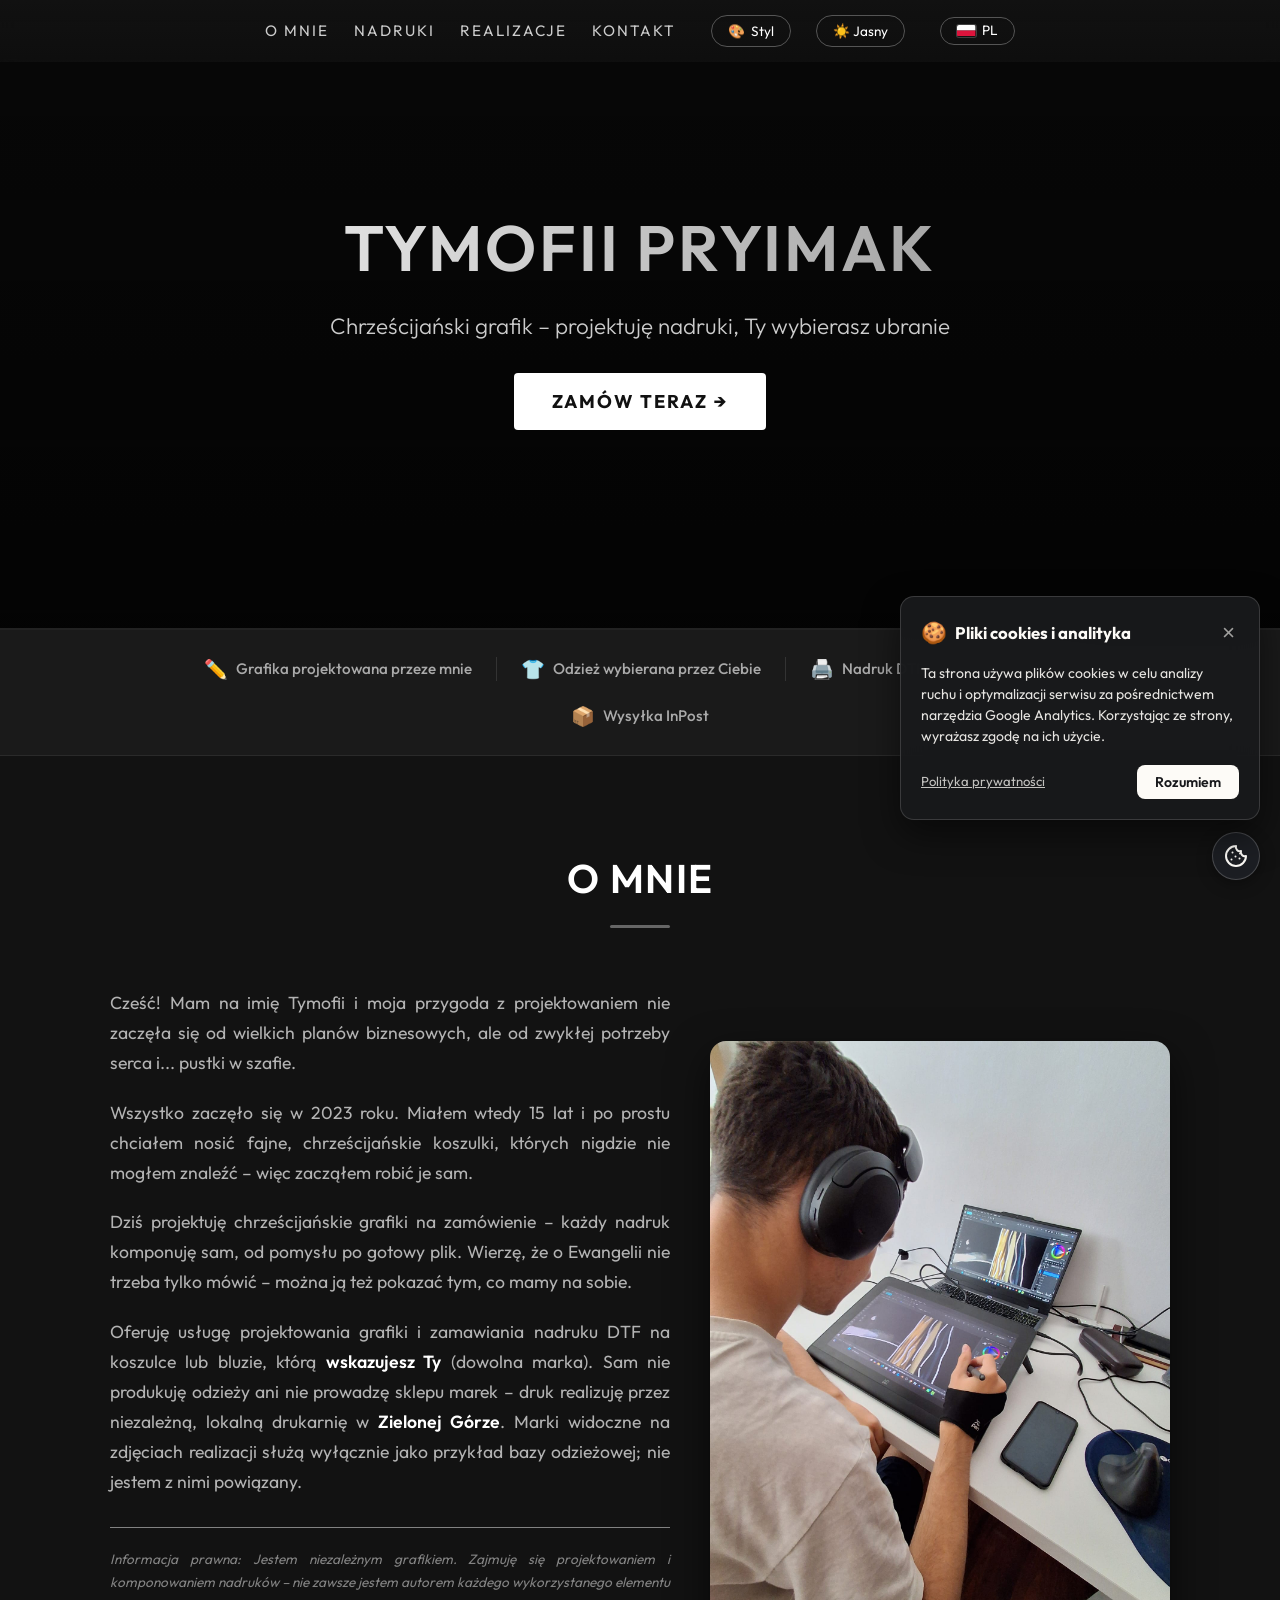
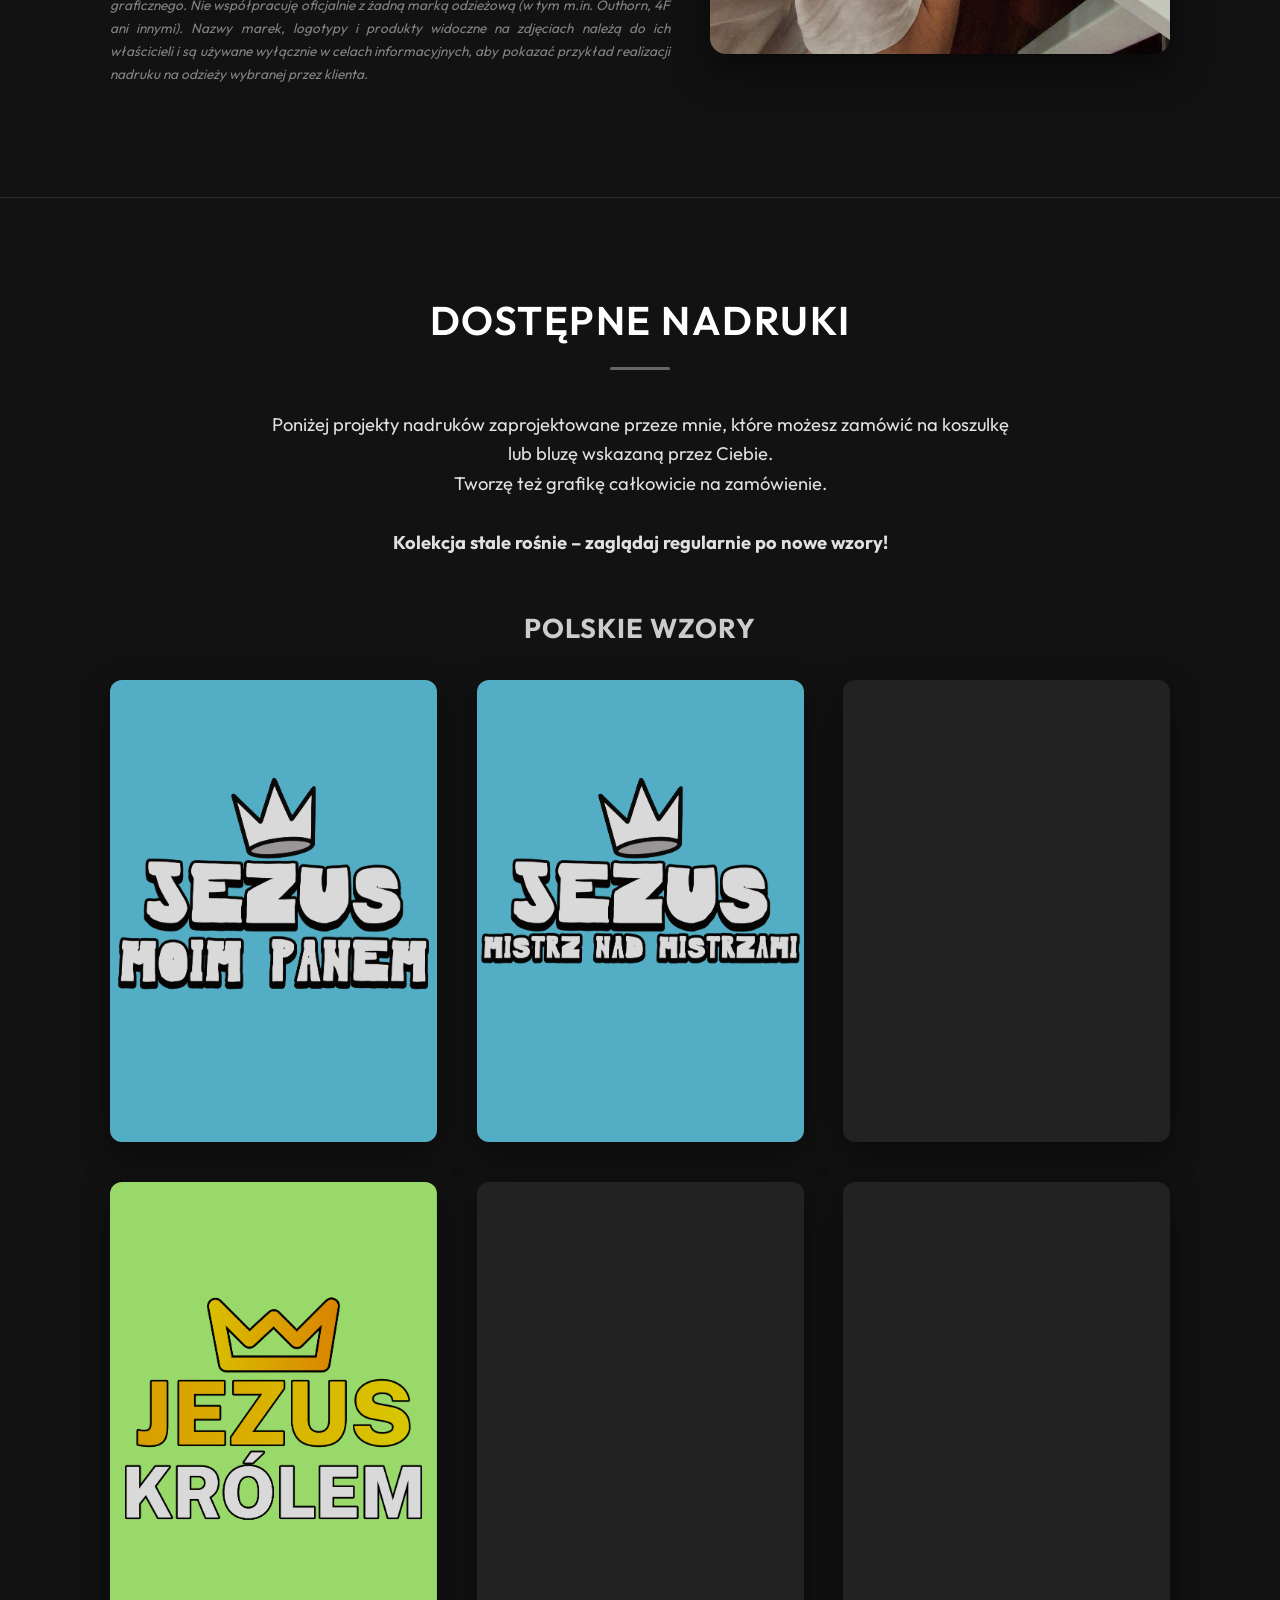
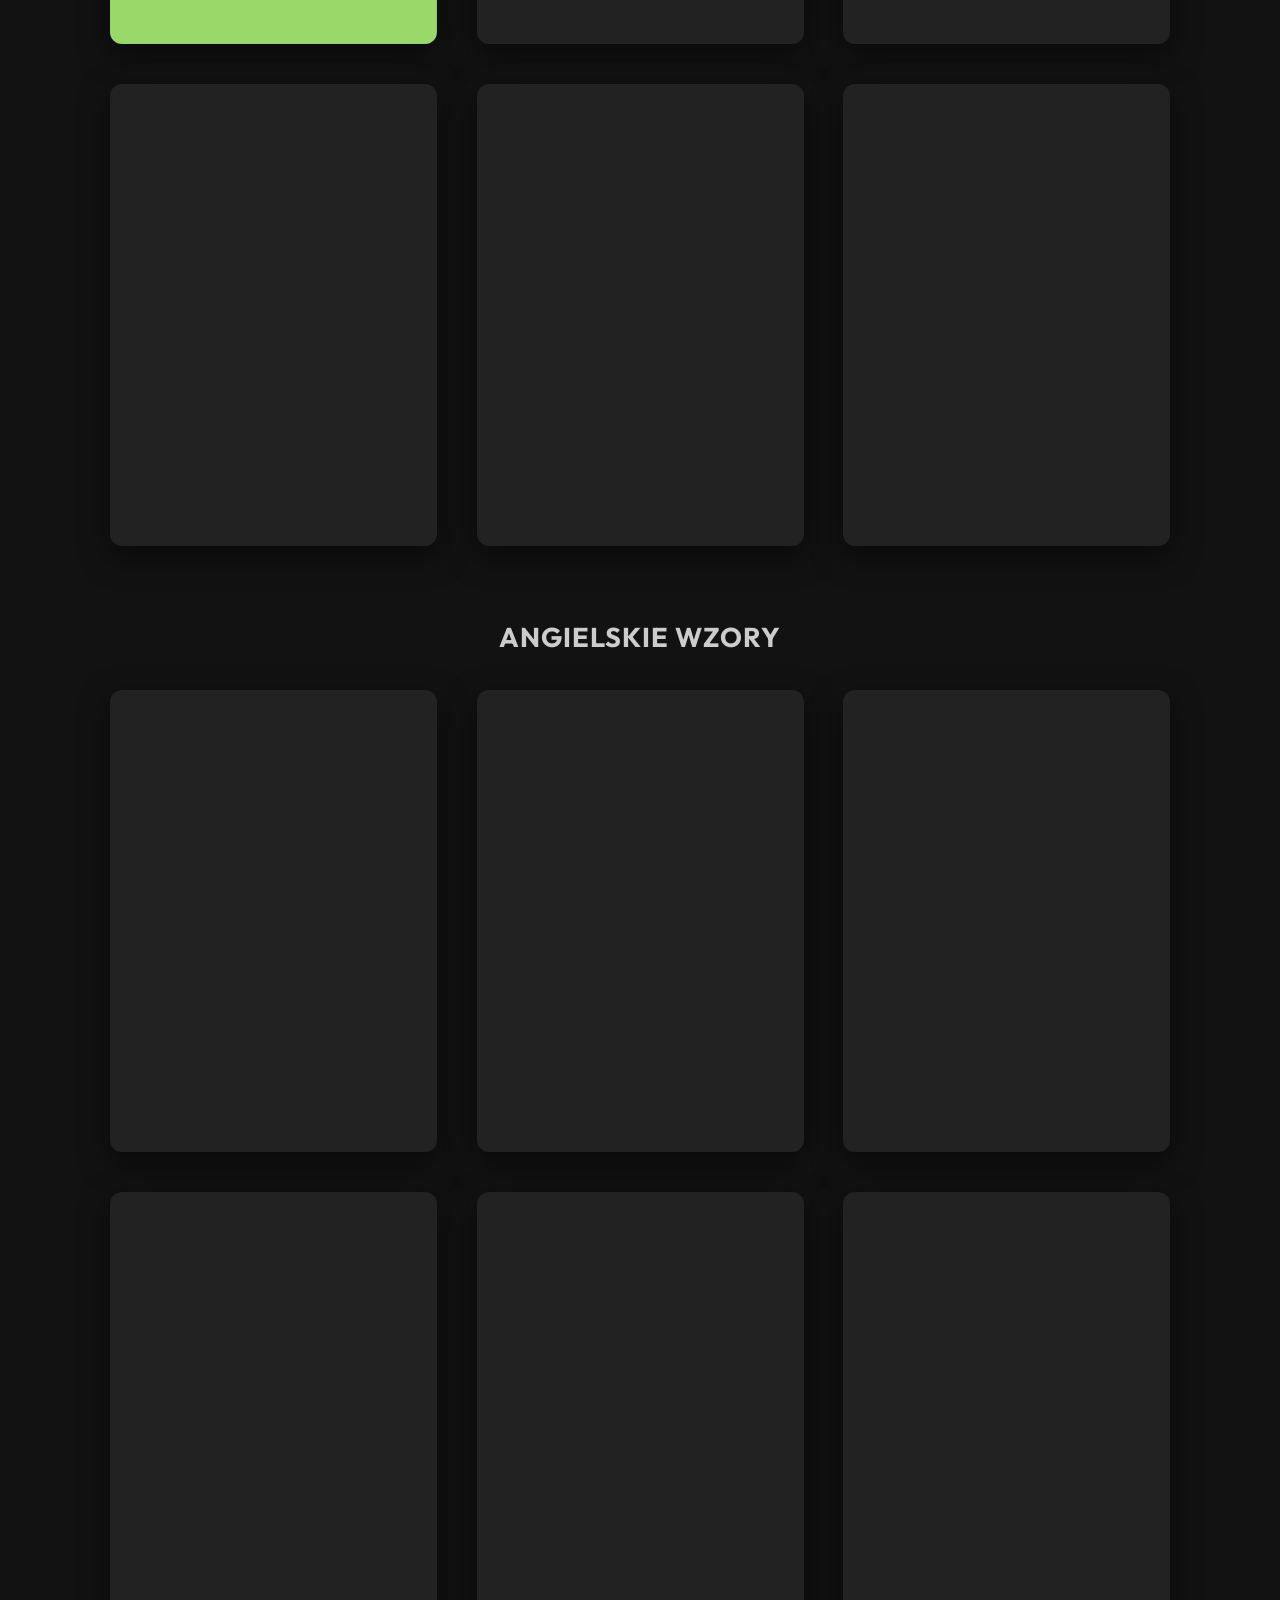
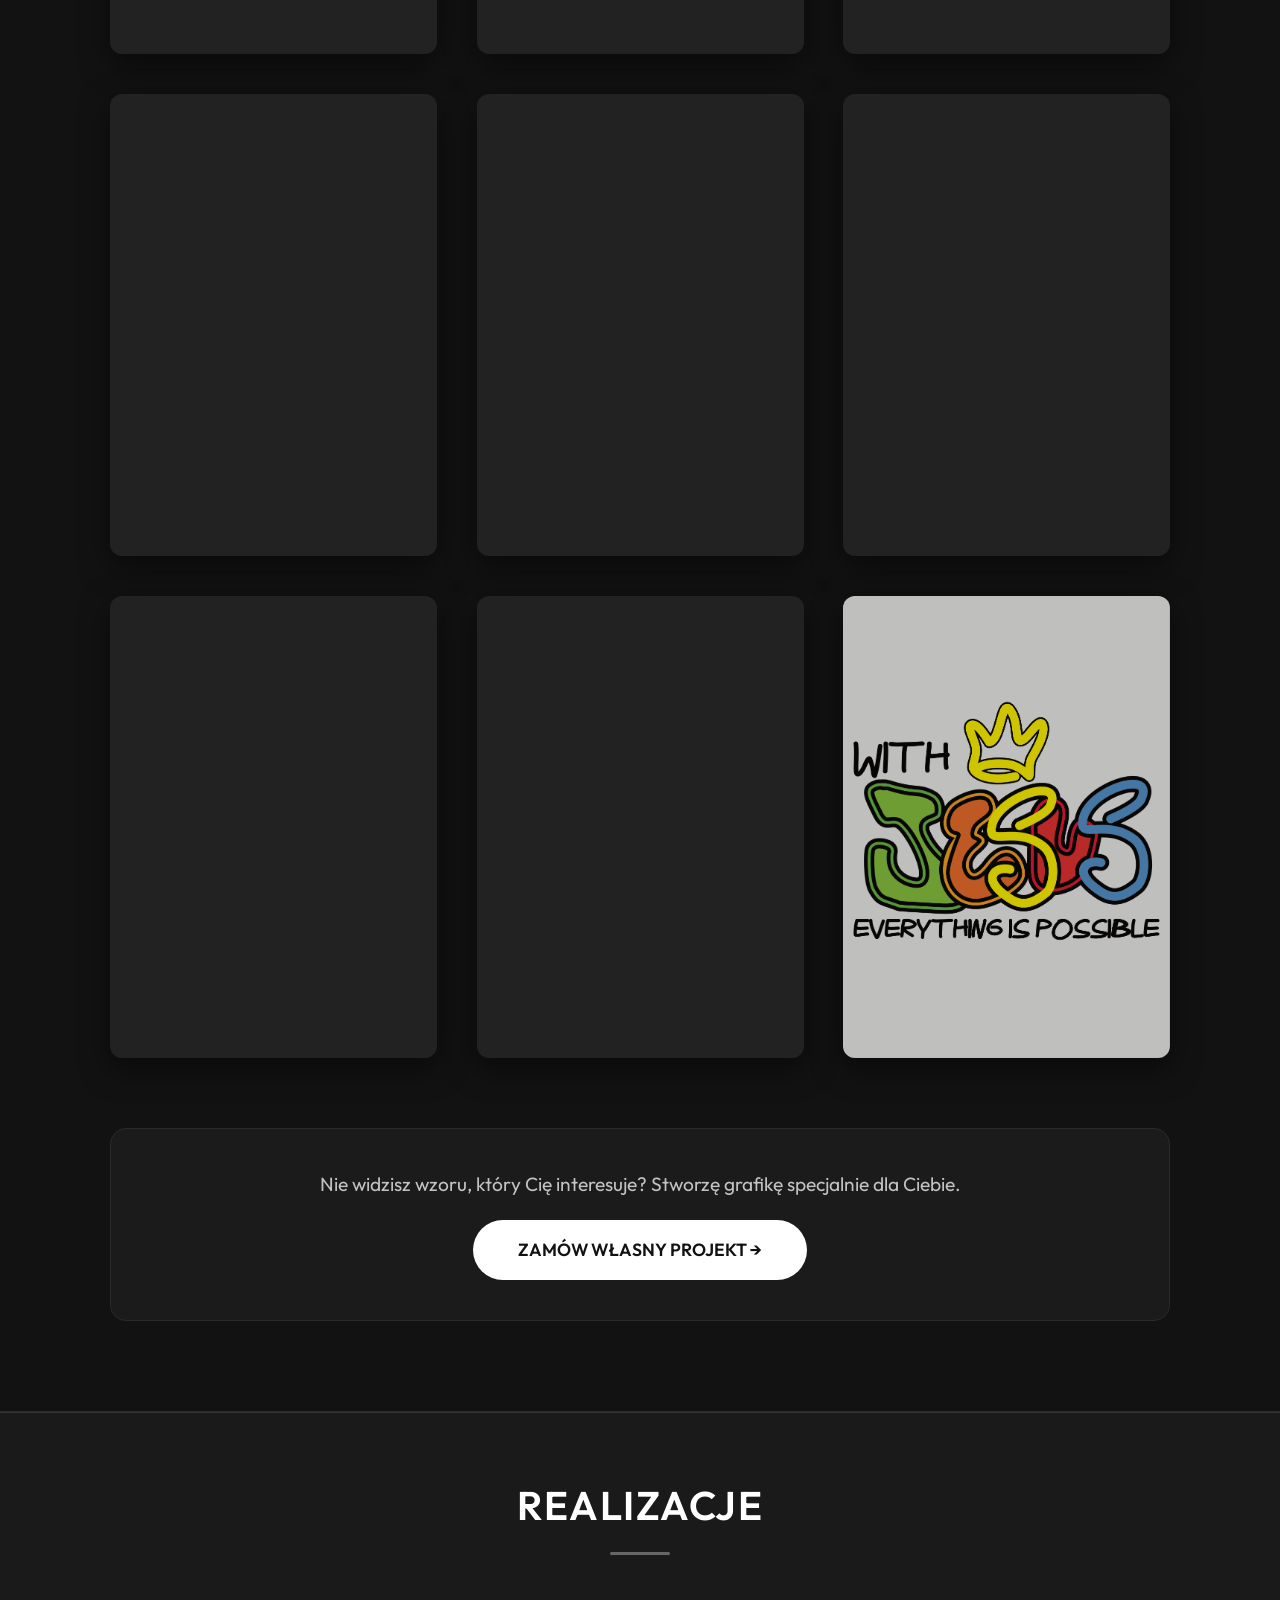
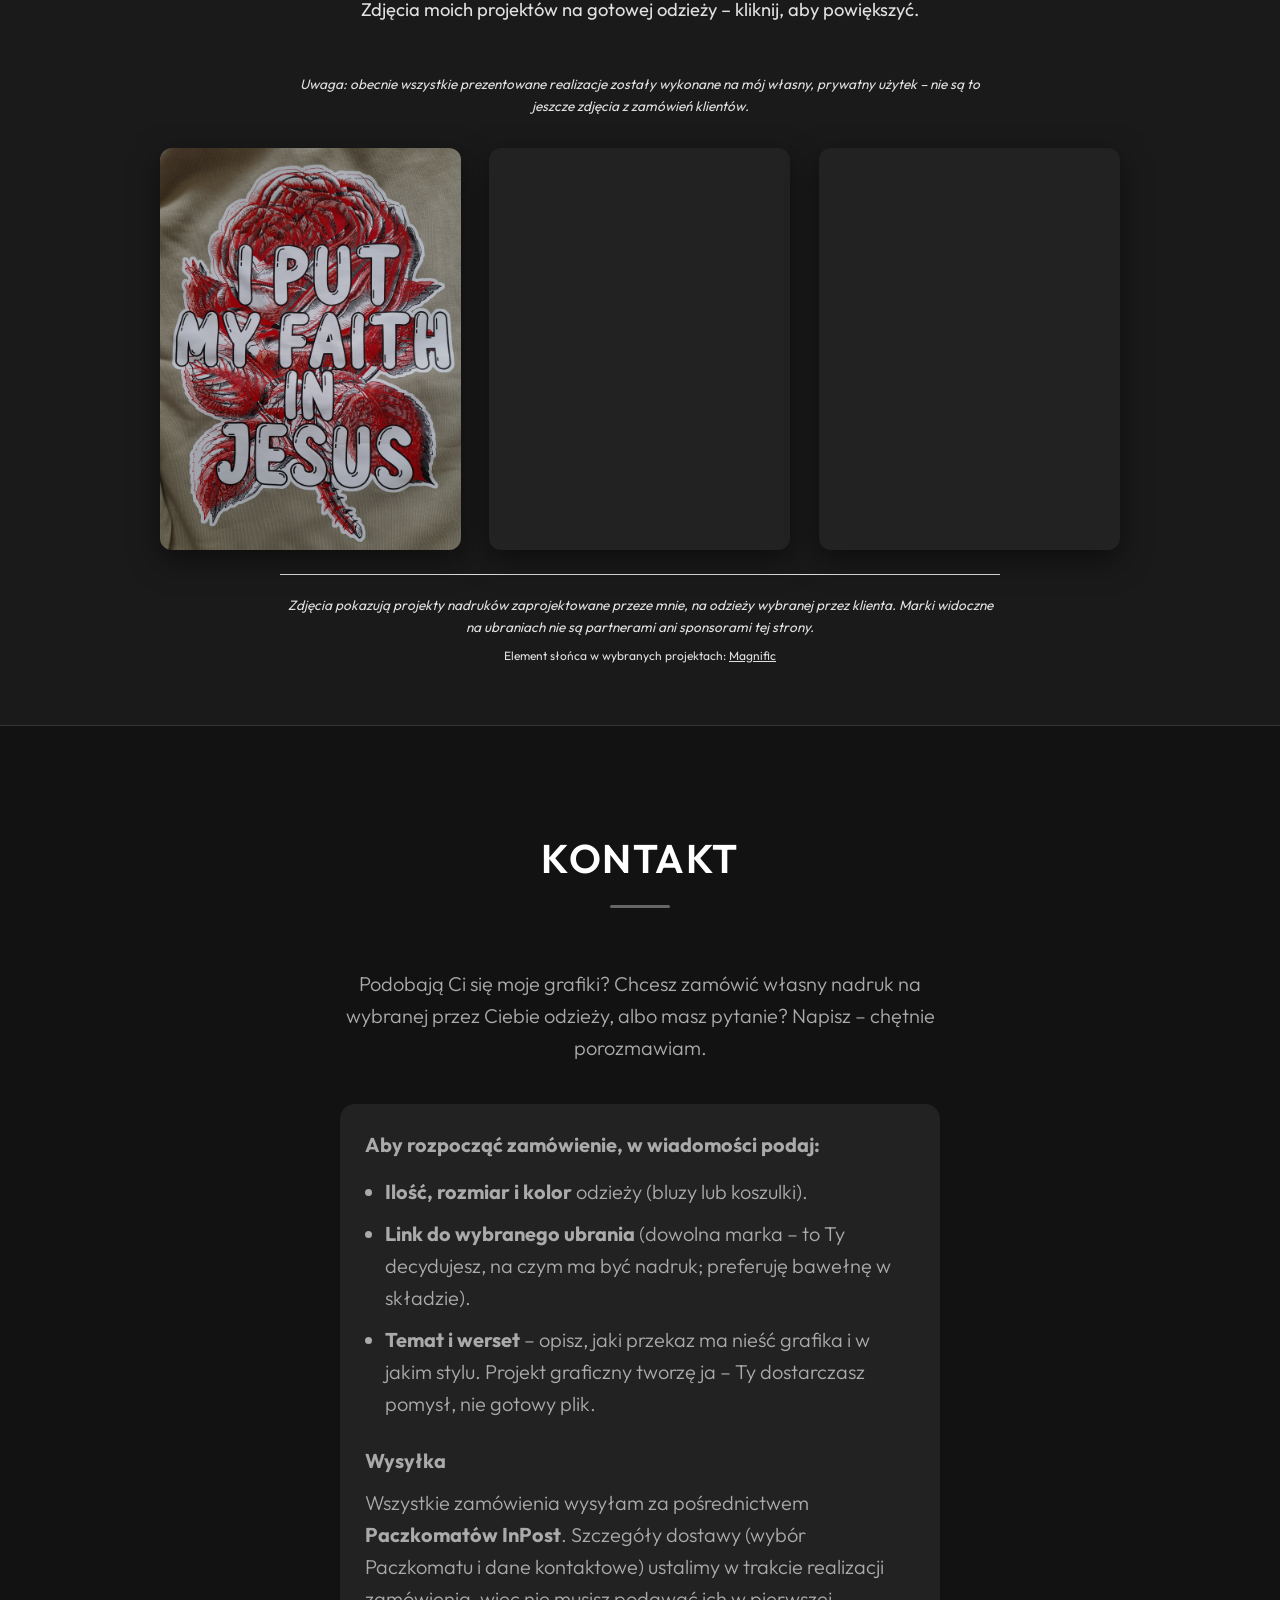
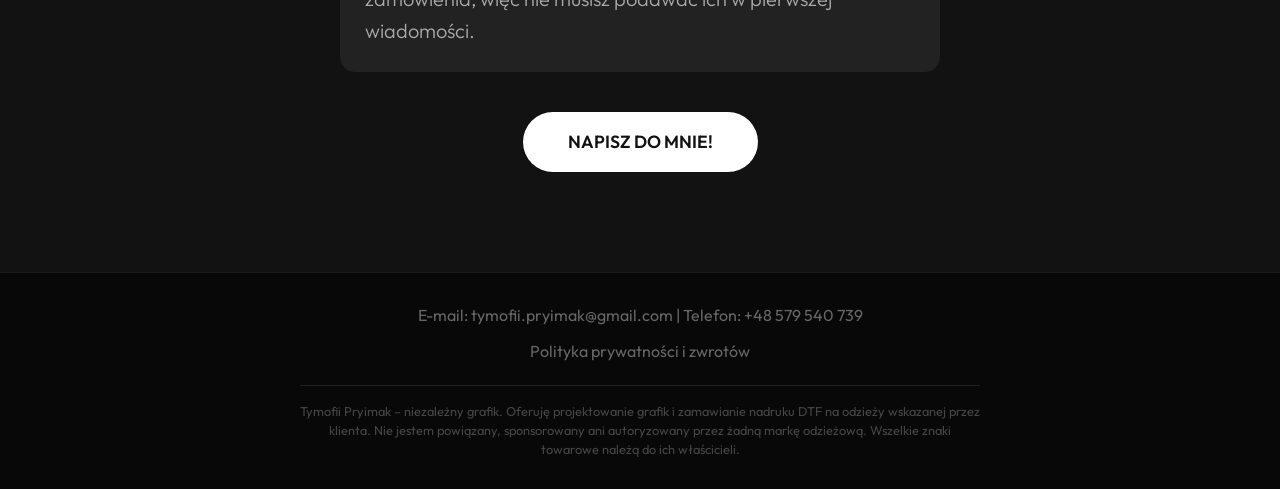
==== commit f69a8812: "website edit 3" ====
--- a/index.html
+++ b/index.html
@@ -97,8 +97,17 @@
     <!-- Wyodrębnione Style CSS -->
     <link rel="stylesheet" href="./css/style.css">
 
-    <!-- Favicon -->
+    <!-- Favicon & site icons (improves visibility in Google / OS) -->
+    <!-- Standard favicon at site root (preferred by Google) -->
+    <link rel="icon" href="/favicon.ico" />
+    <link rel="shortcut icon" href="/favicon.ico" />
+    <!-- SVG favicon (scalable, works on most modern browsers) -->
+    <link rel="icon" type="image/svg+xml" href="/favicon.svg">
+    <!-- Provide explicit sizes (fallback to the repo raw file if root isn't available) -->
     <link rel="icon" type="image/x-icon" href="https://raw.githubusercontent.com/tim-1235/website_1/main/favicon.ico">
+    <link rel="apple-touch-icon" href="/favicon.ico">
+    <meta name="msapplication-TileImage" content="/favicon.ico">
+    <meta name="theme-color" content="#18191c">
 
     <!-- Wyodrębniona Logika JS -->
     <script src="./js/main.js" defer></script>
--- a/css/style.css
+++ b/css/style.css
@@ -663,6 +663,18 @@
             border-radius: 2px;
             flex-shrink: 0;
             box-shadow: 0 0 0 1px rgba(255, 255, 255, 0.2);
+        }
+
+        #langToggle .lang-flag {
+            display: inline-flex;
+            align-items: center;
+            justify-content: center;
+            width: 1.15rem;
+            height: 1.15rem;
+            font-size: 1.1rem;
+            line-height: 1;
+            border-radius: 2px;
+            box-shadow: none;
         }
 
         #langToggle .lang-toggle-label {
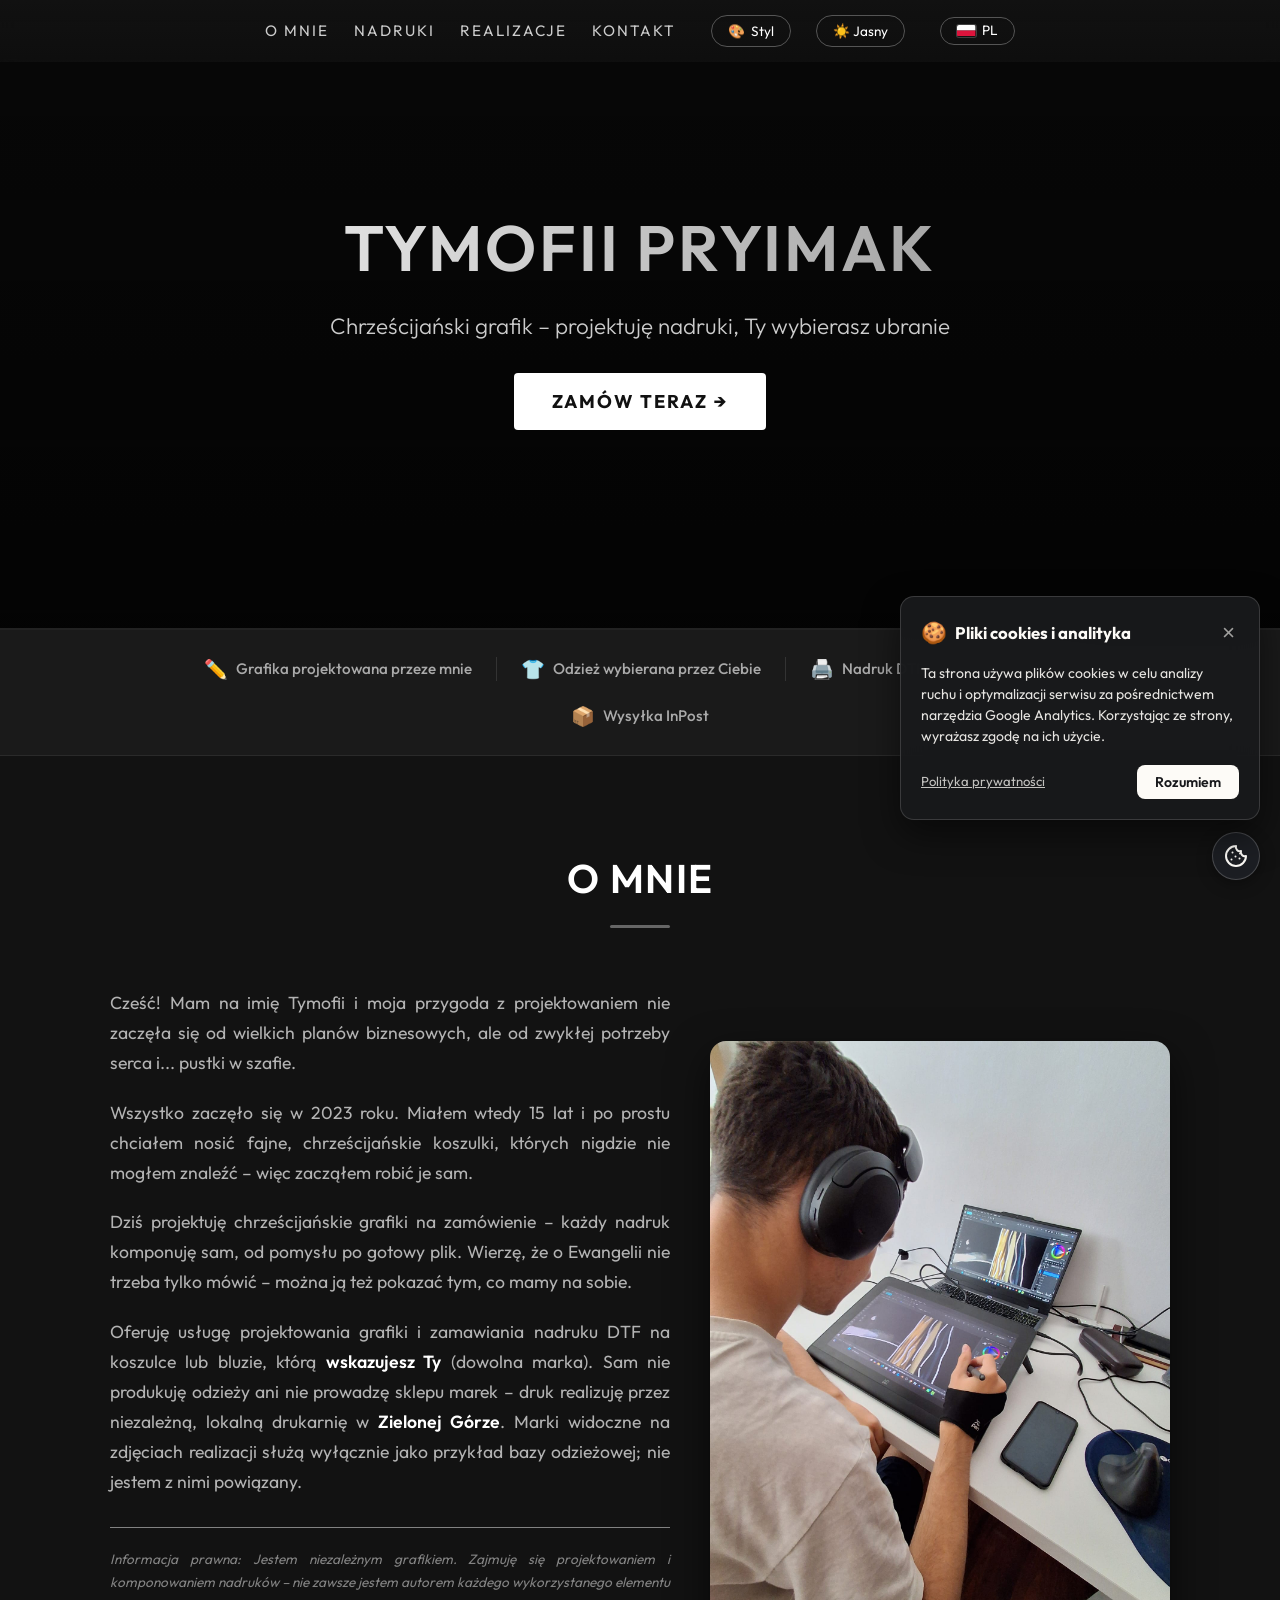
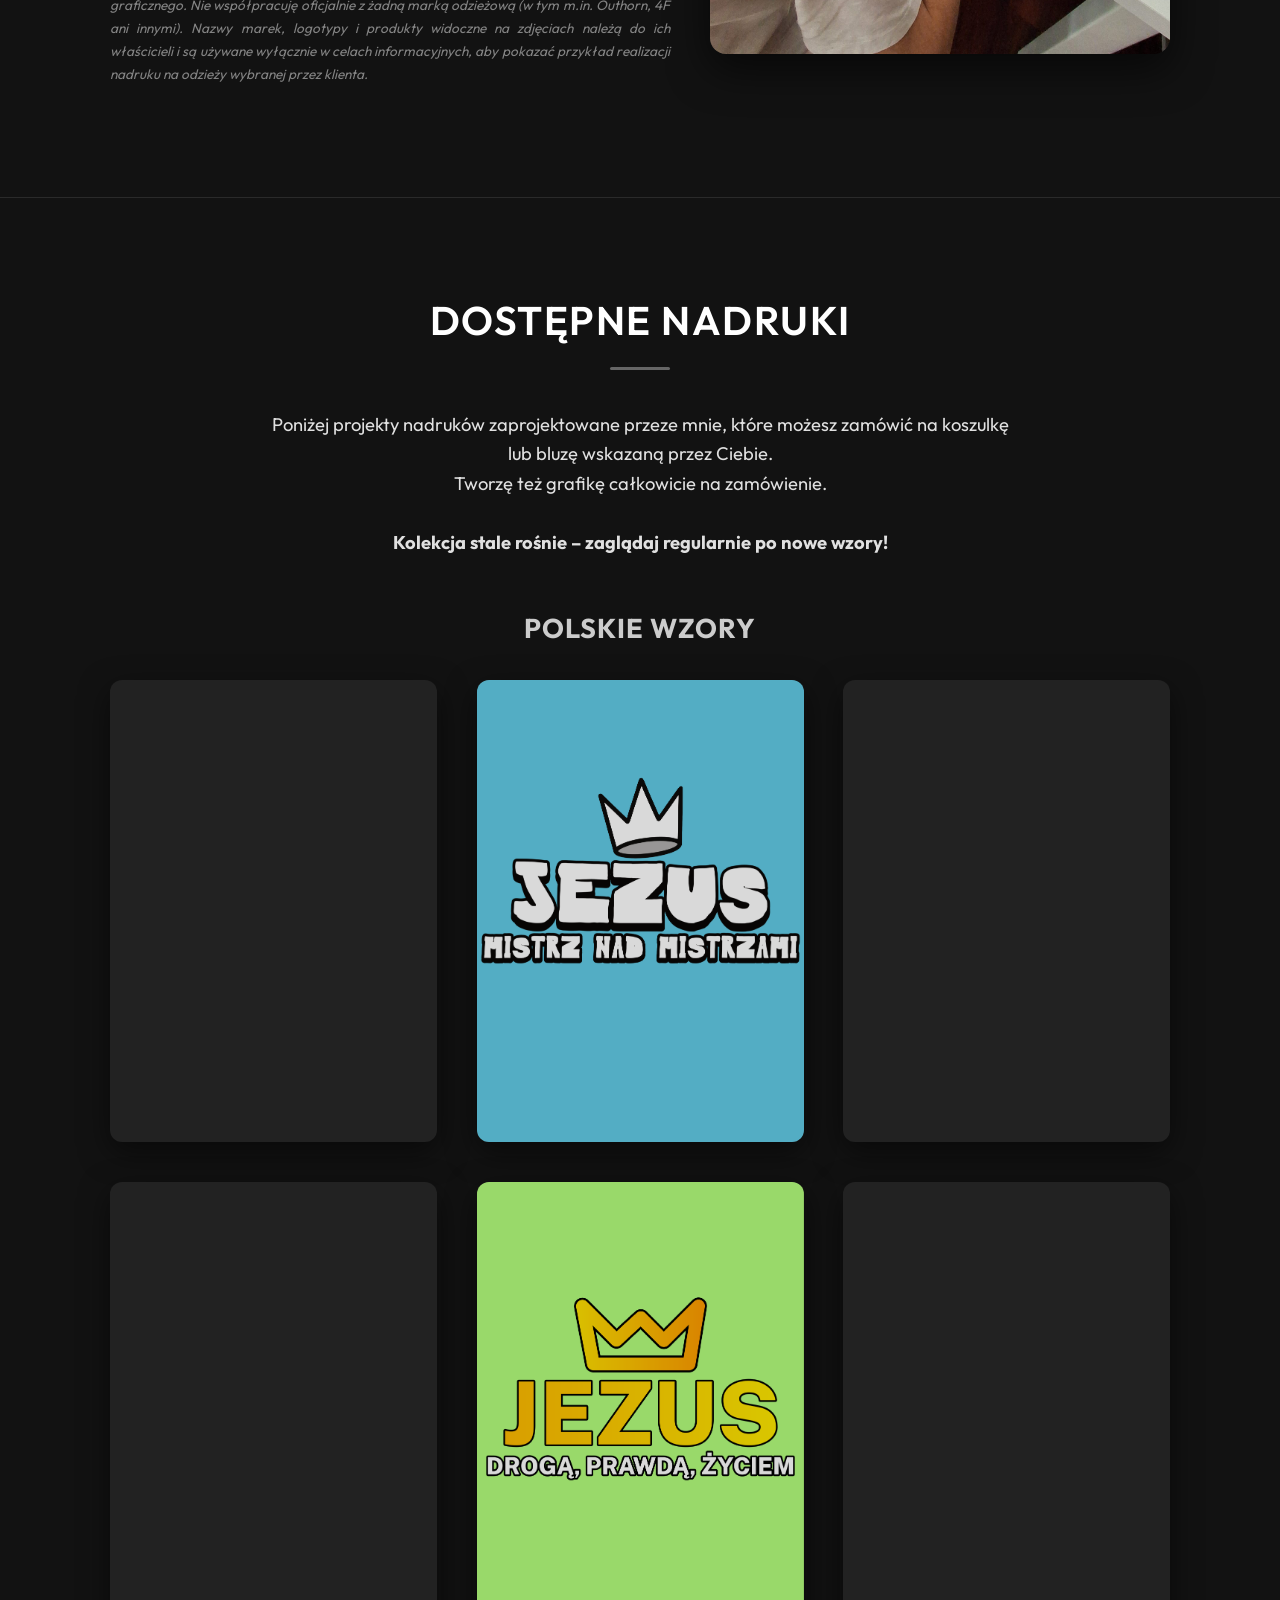
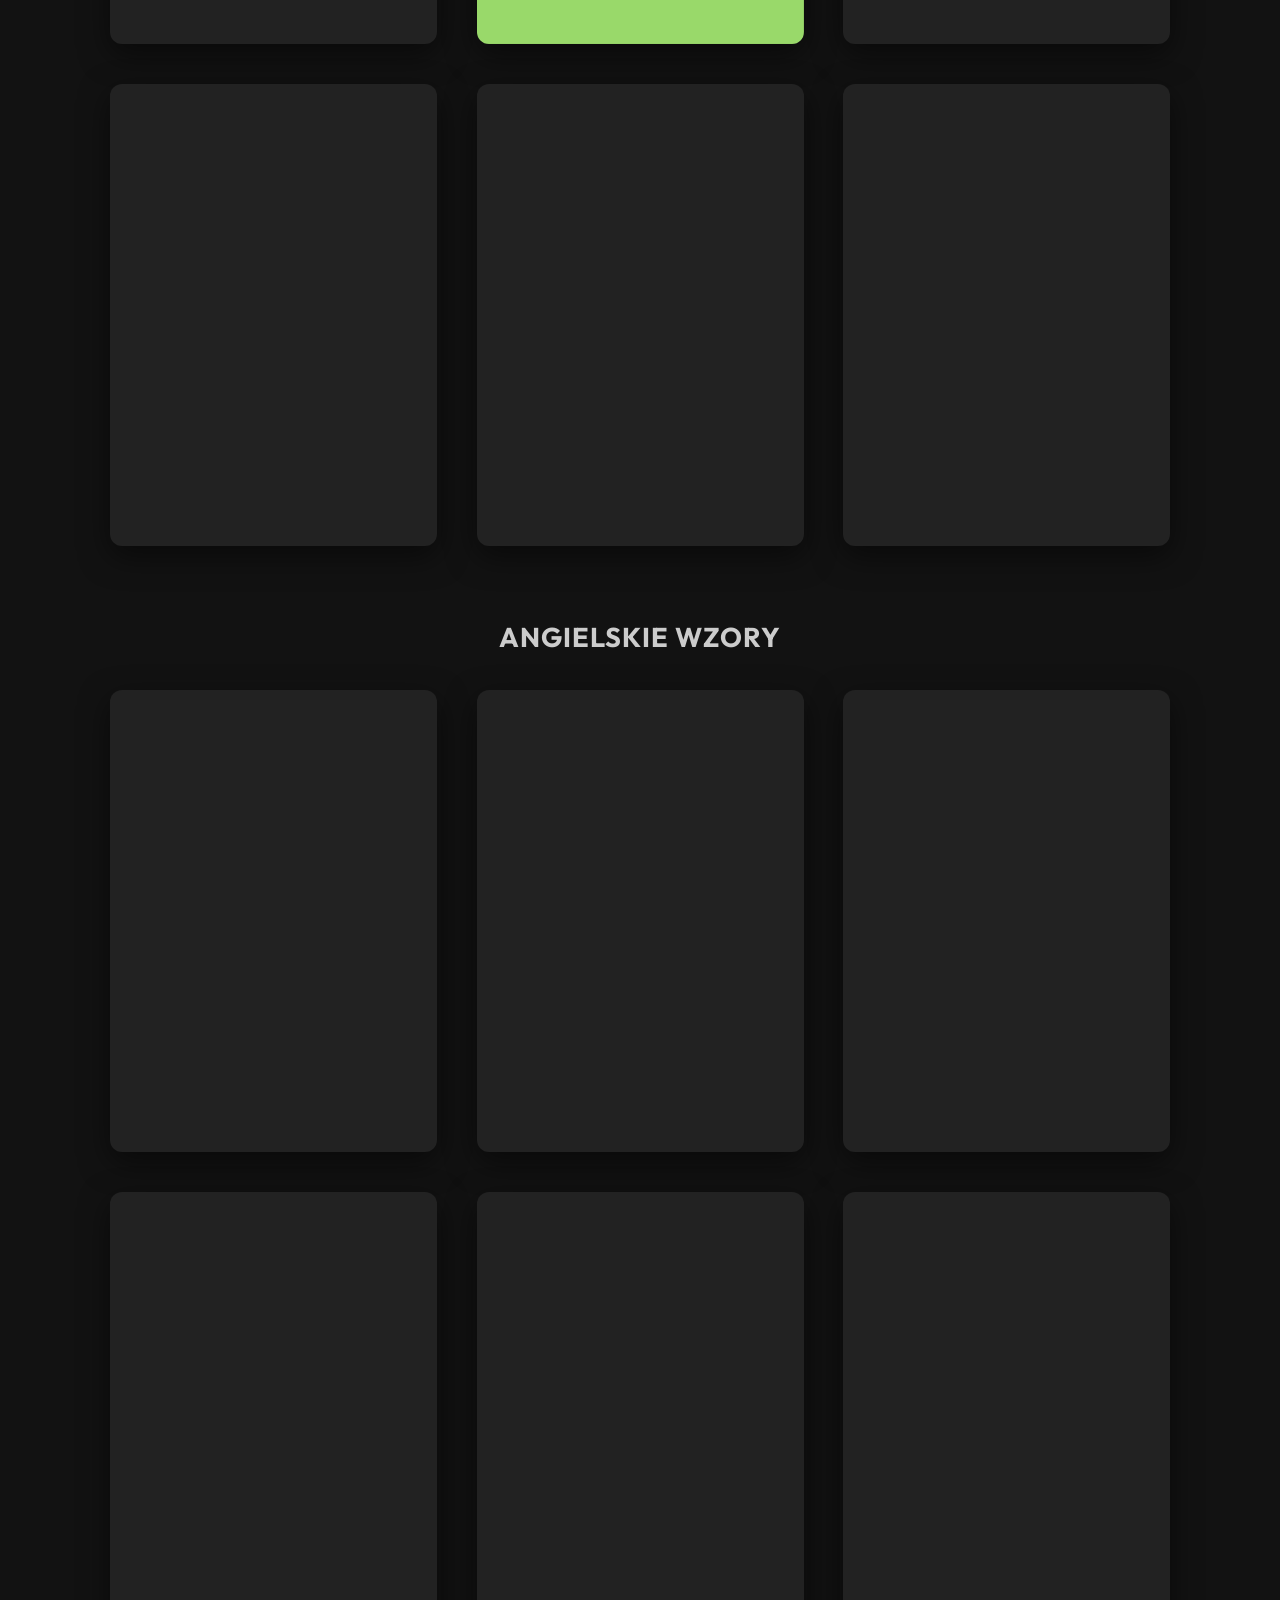
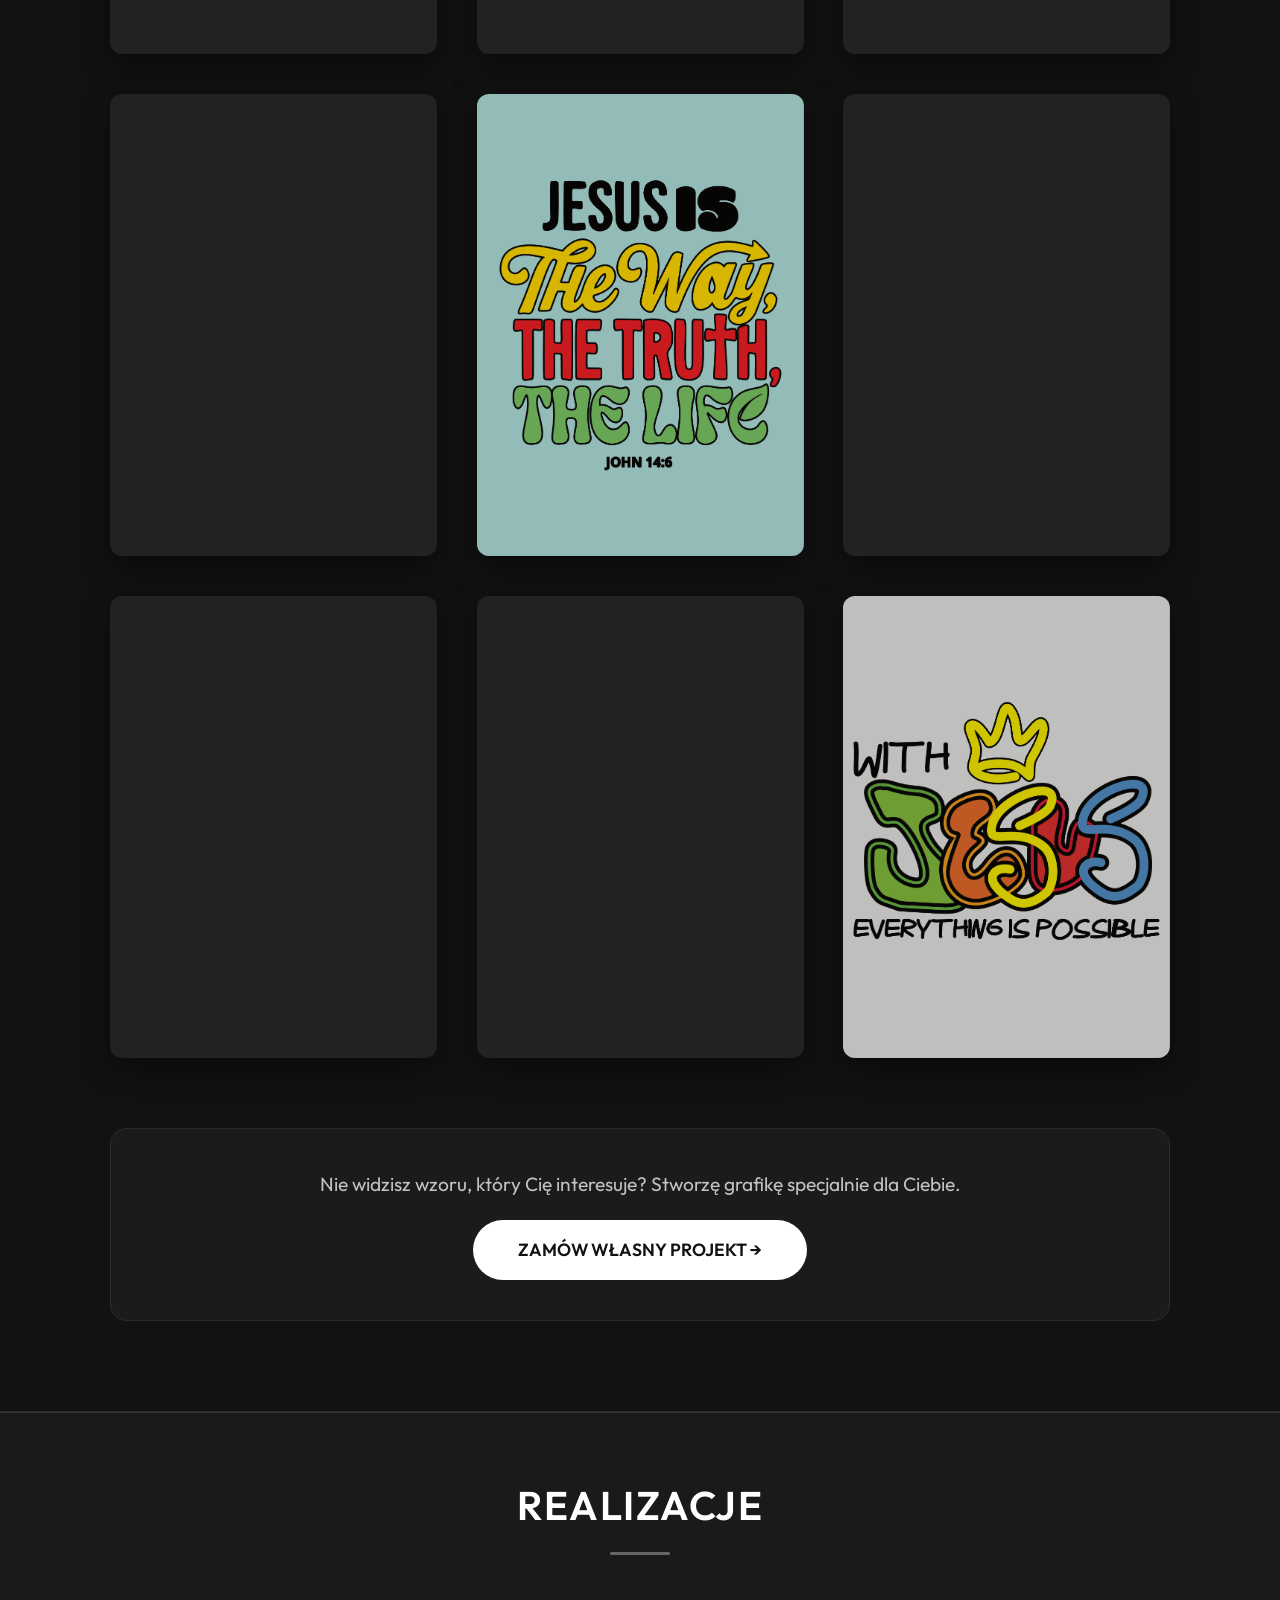
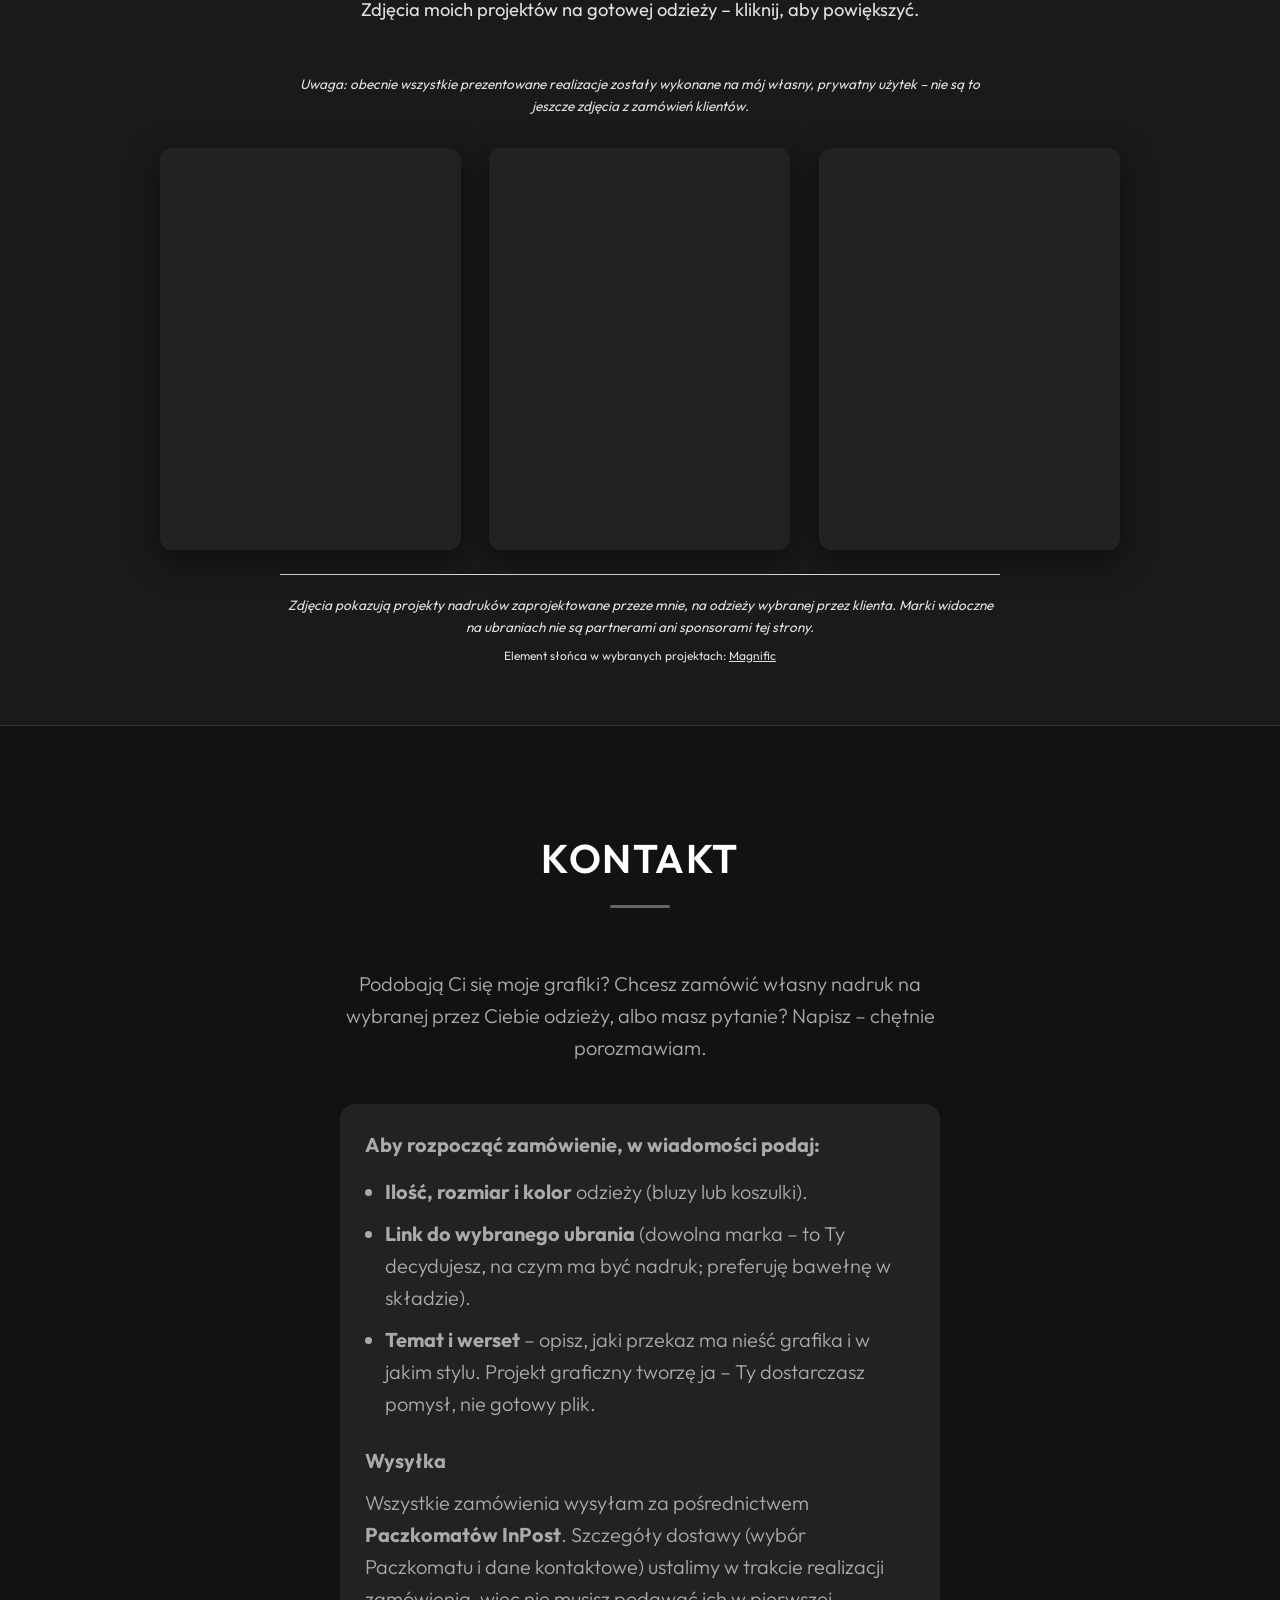
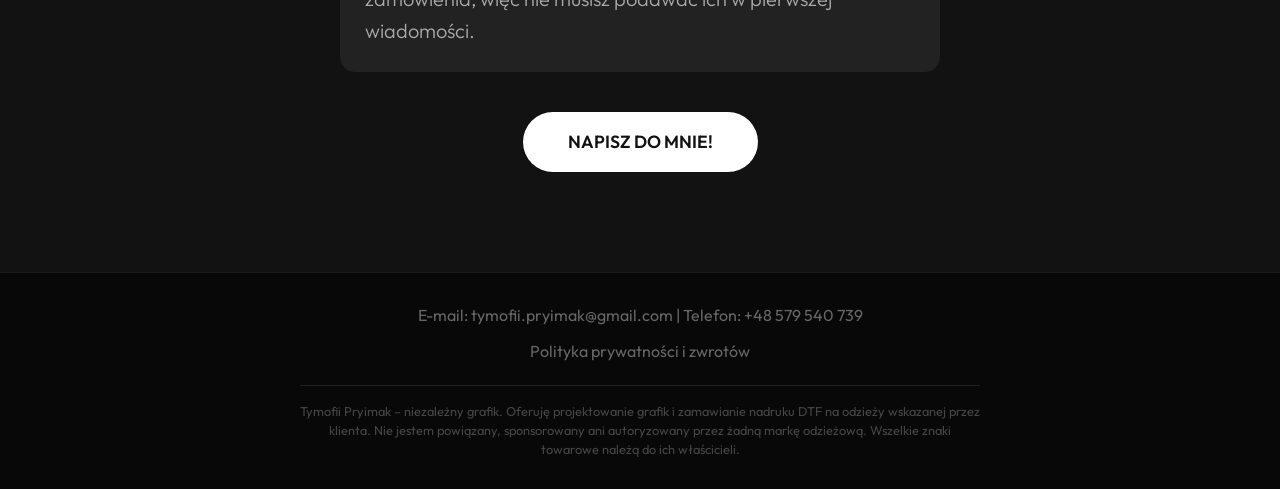
==== commit 8fc00b0b: "edit" ====
--- a/index.html
+++ b/index.html
@@ -102,10 +102,17 @@
     <link rel="icon" href="/favicon.ico" />
     <link rel="shortcut icon" href="/favicon.ico" />
     <!-- SVG favicon (scalable, works on most modern browsers) -->
+    <!-- Recommended explicit PNG icons for Google search (48x48 and 192x192) -->
+    <link rel="icon" type="image/png" sizes="48x48" href="/favicon-48.png">
+    <link rel="icon" type="image/png" sizes="192x192" href="/favicon-192.png">
+    <link rel="apple-touch-icon" sizes="180x180" href="/apple-touch-icon.png">
+
+    <!-- Keep svg and ico fallbacks (do not delete favicon.ico) -->
     <link rel="icon" type="image/svg+xml" href="/favicon.svg">
-    <!-- Provide explicit sizes (fallback to the repo raw file if root isn't available) -->
+    <link rel="icon" type="image/x-icon" href="/favicon.ico">
+    <link rel="shortcut icon" href="/favicon.ico">
+    <!-- Fallback to raw.githubusercontent as a last resort for non-root hosting -->
     <link rel="icon" type="image/x-icon" href="https://raw.githubusercontent.com/tim-1235/website_1/main/favicon.ico">
-    <link rel="apple-touch-icon" href="/favicon.ico">
     <meta name="msapplication-TileImage" content="/favicon.ico">
     <meta name="theme-color" content="#18191c">
 
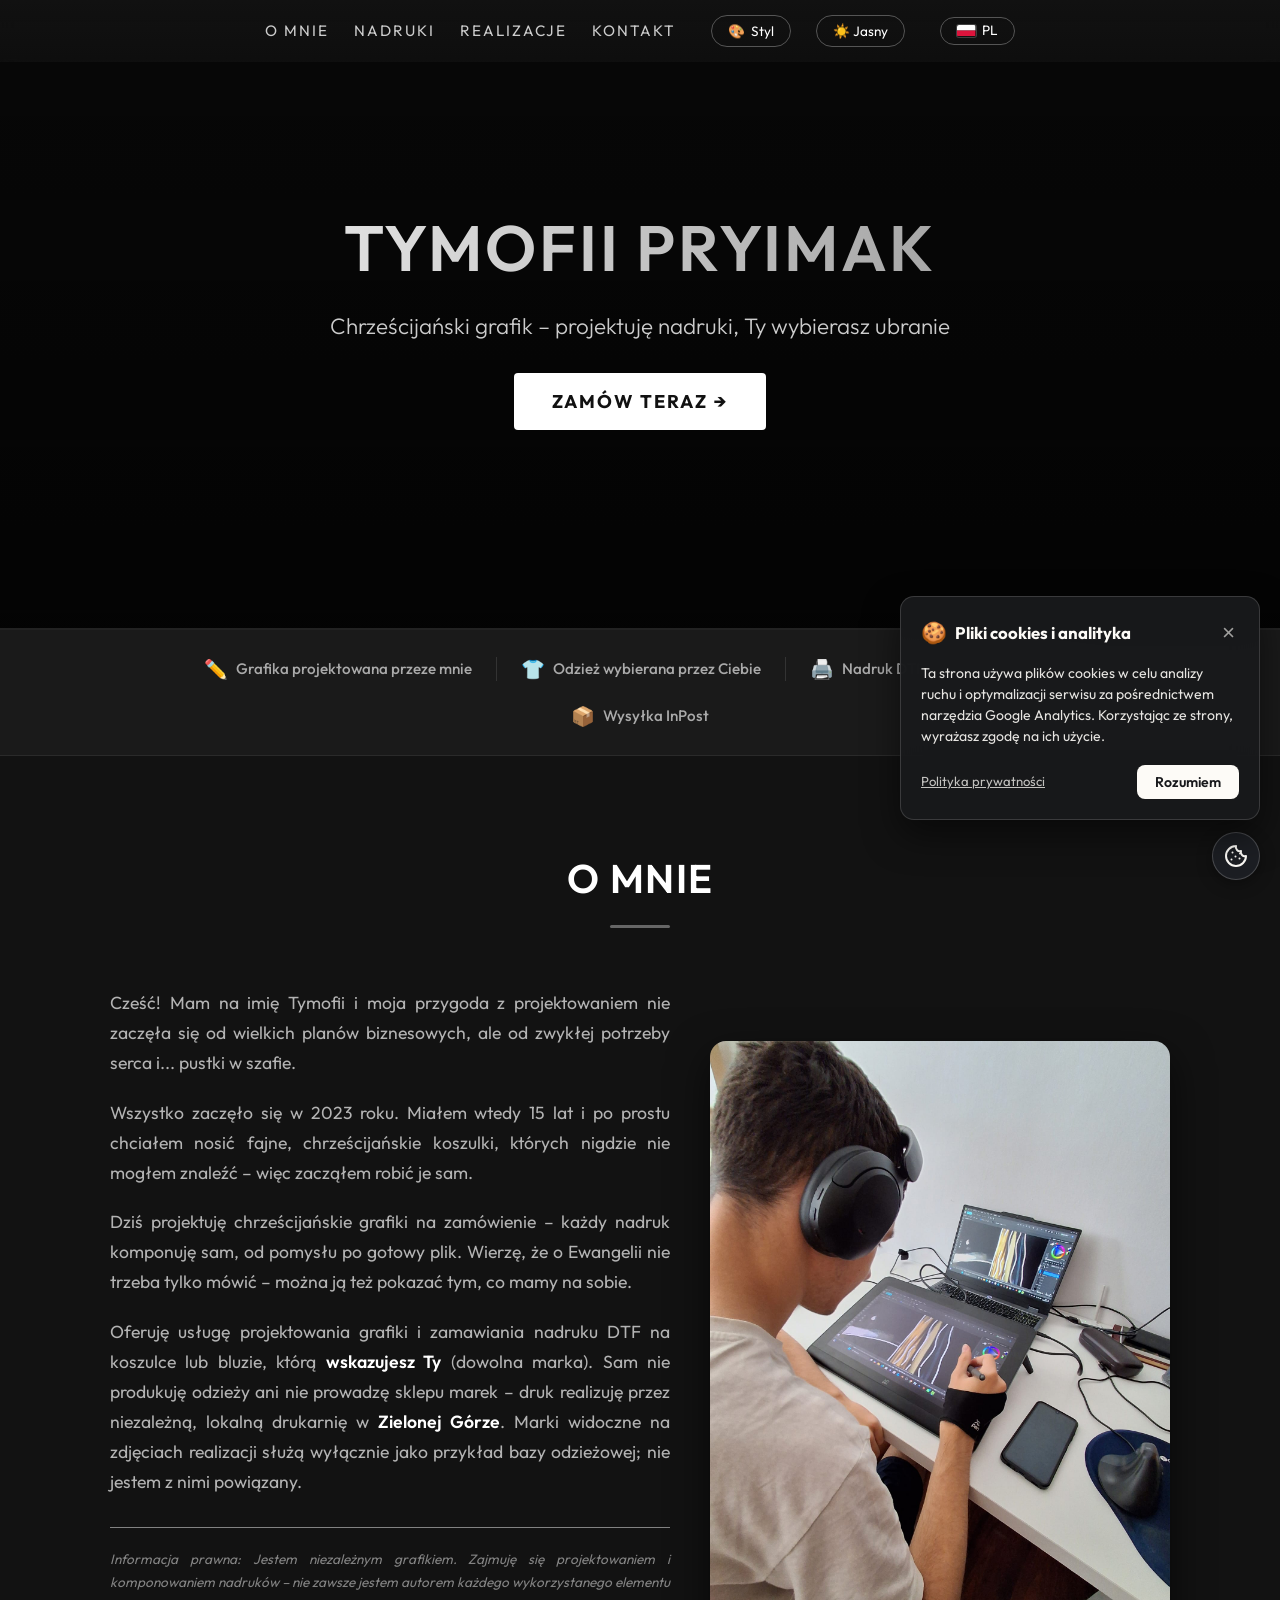
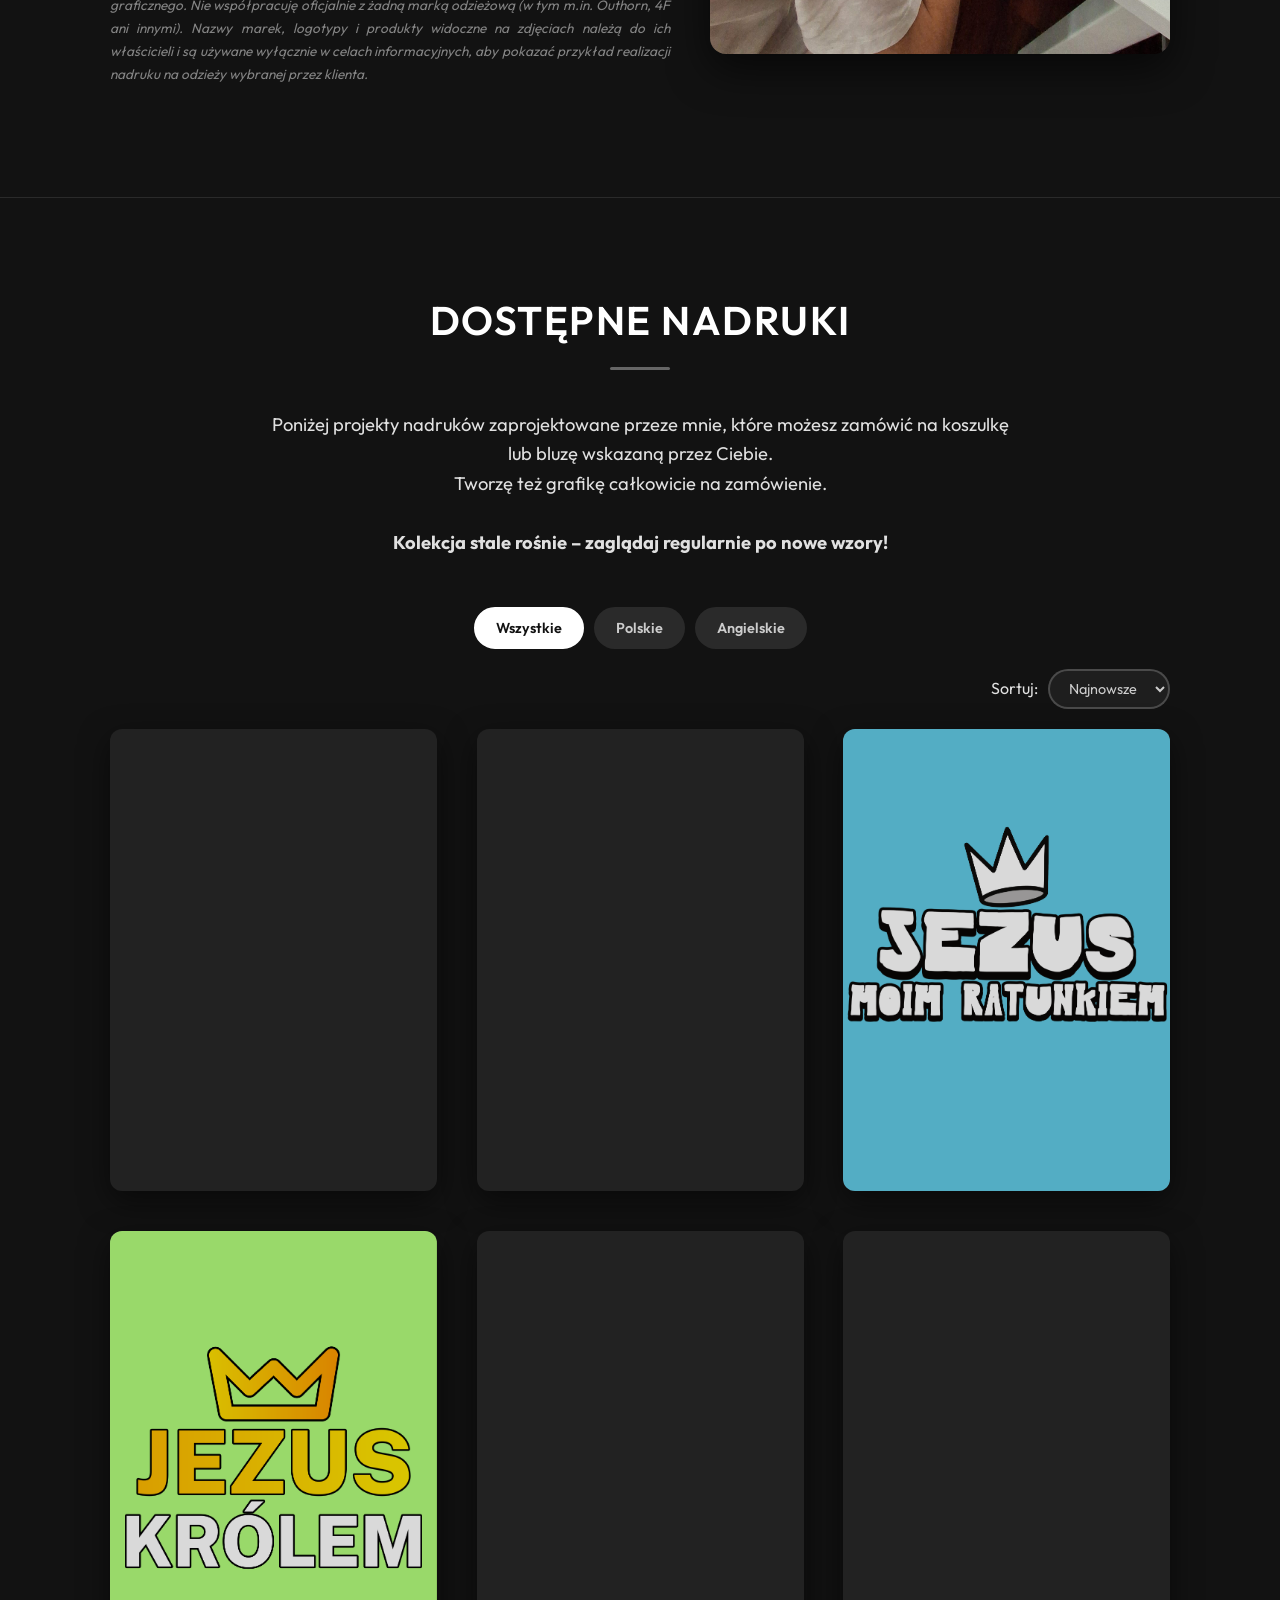
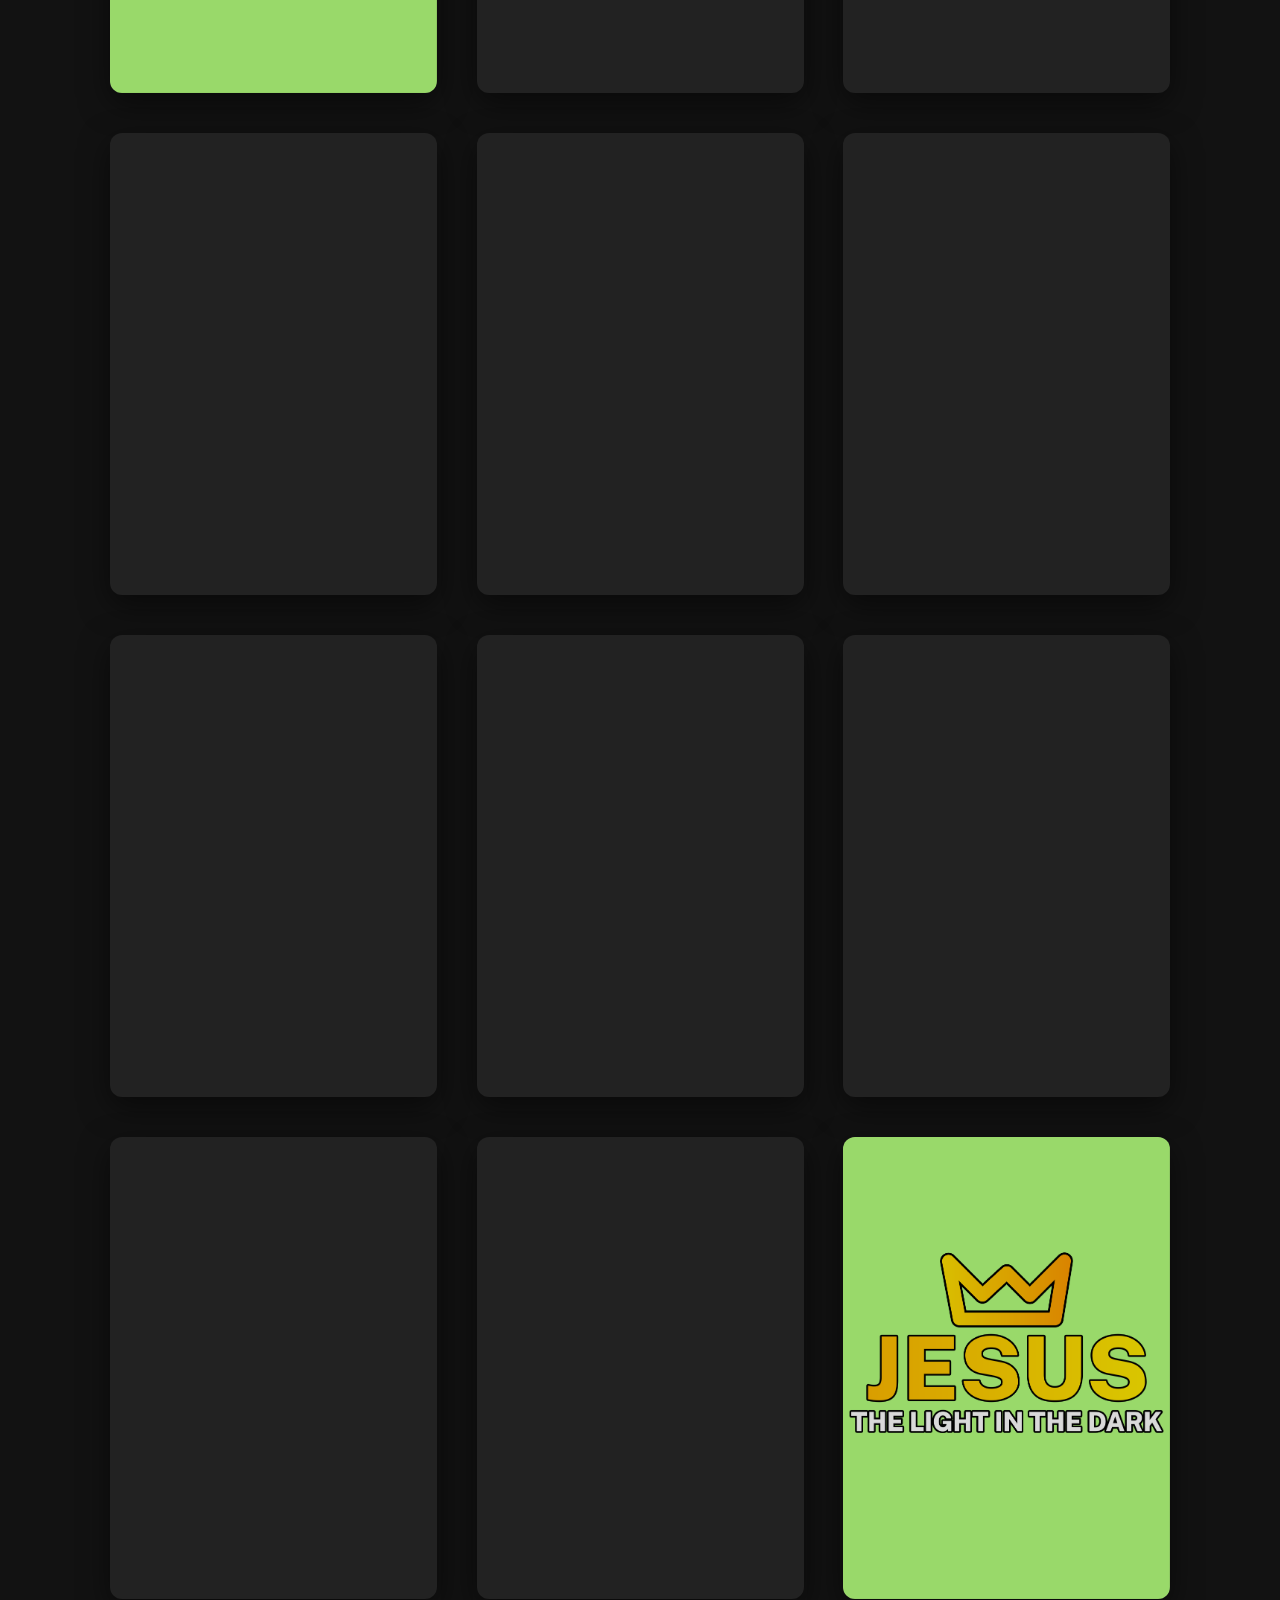
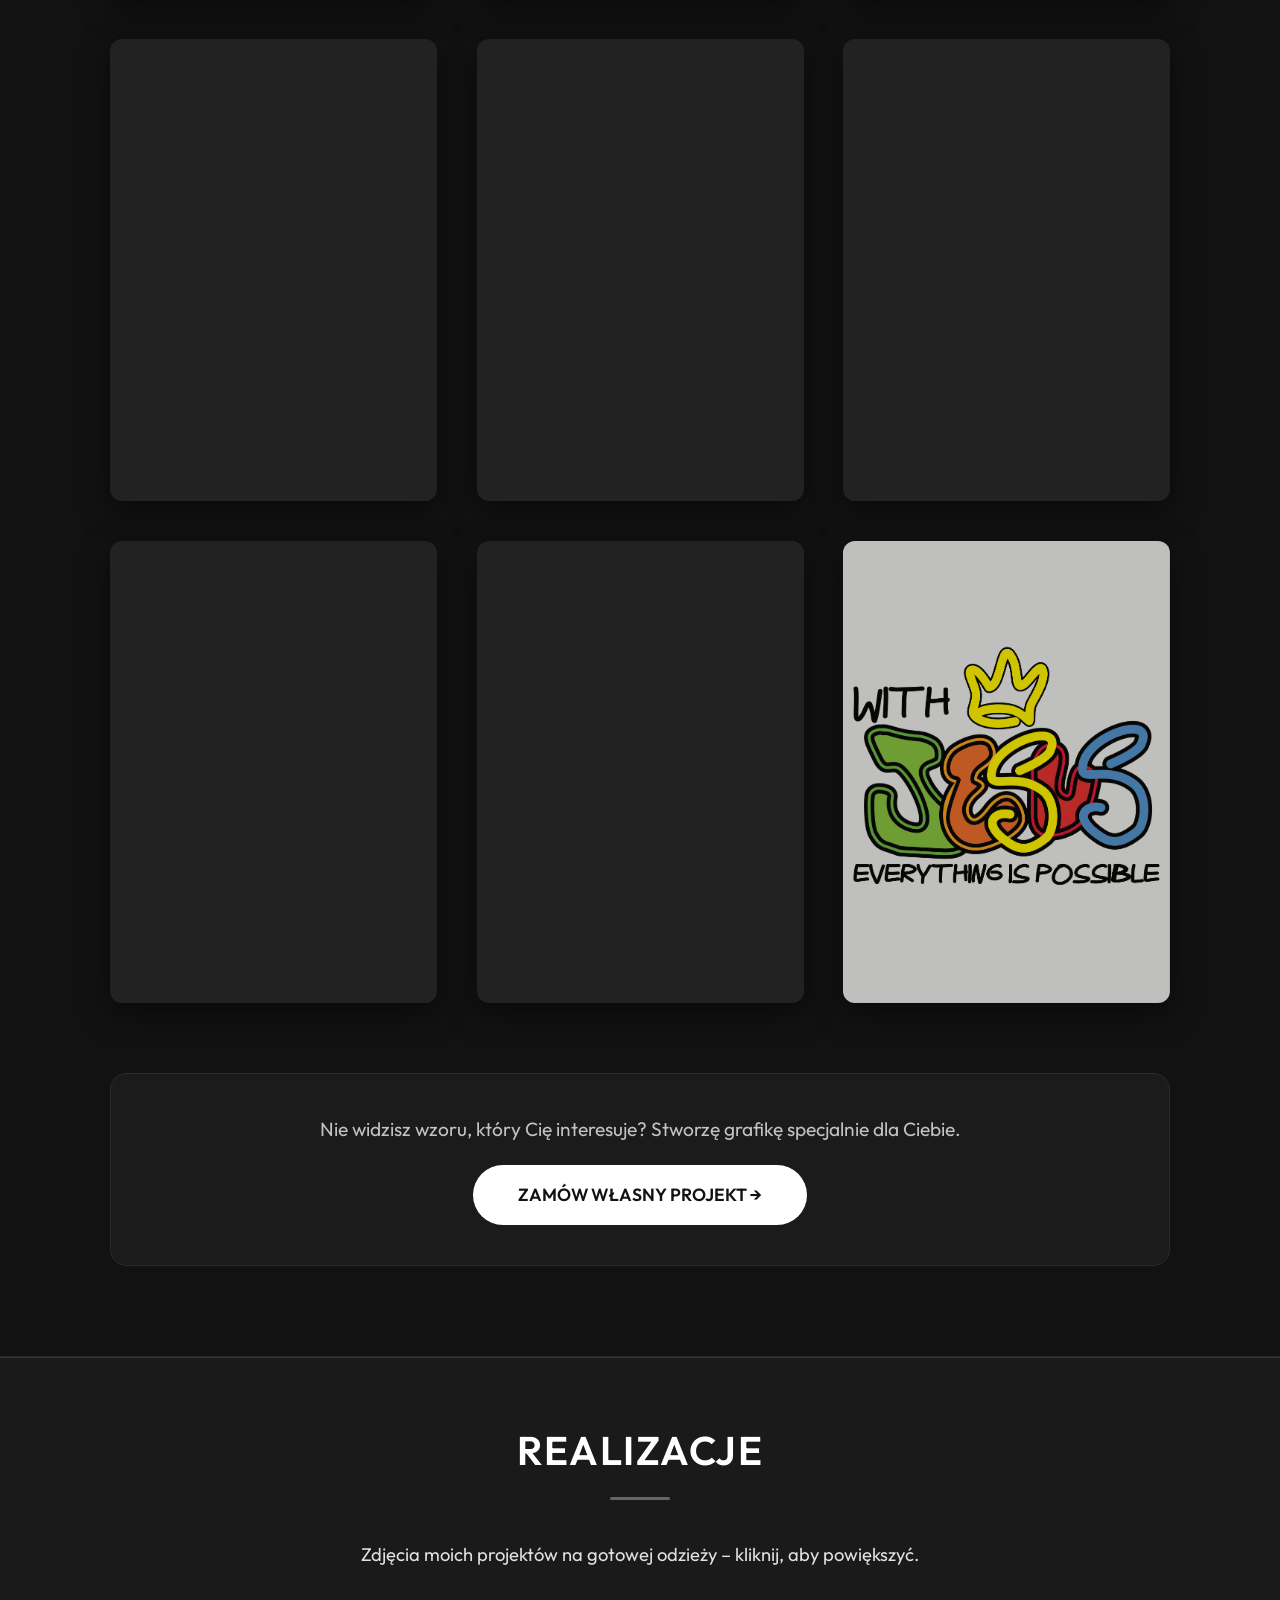
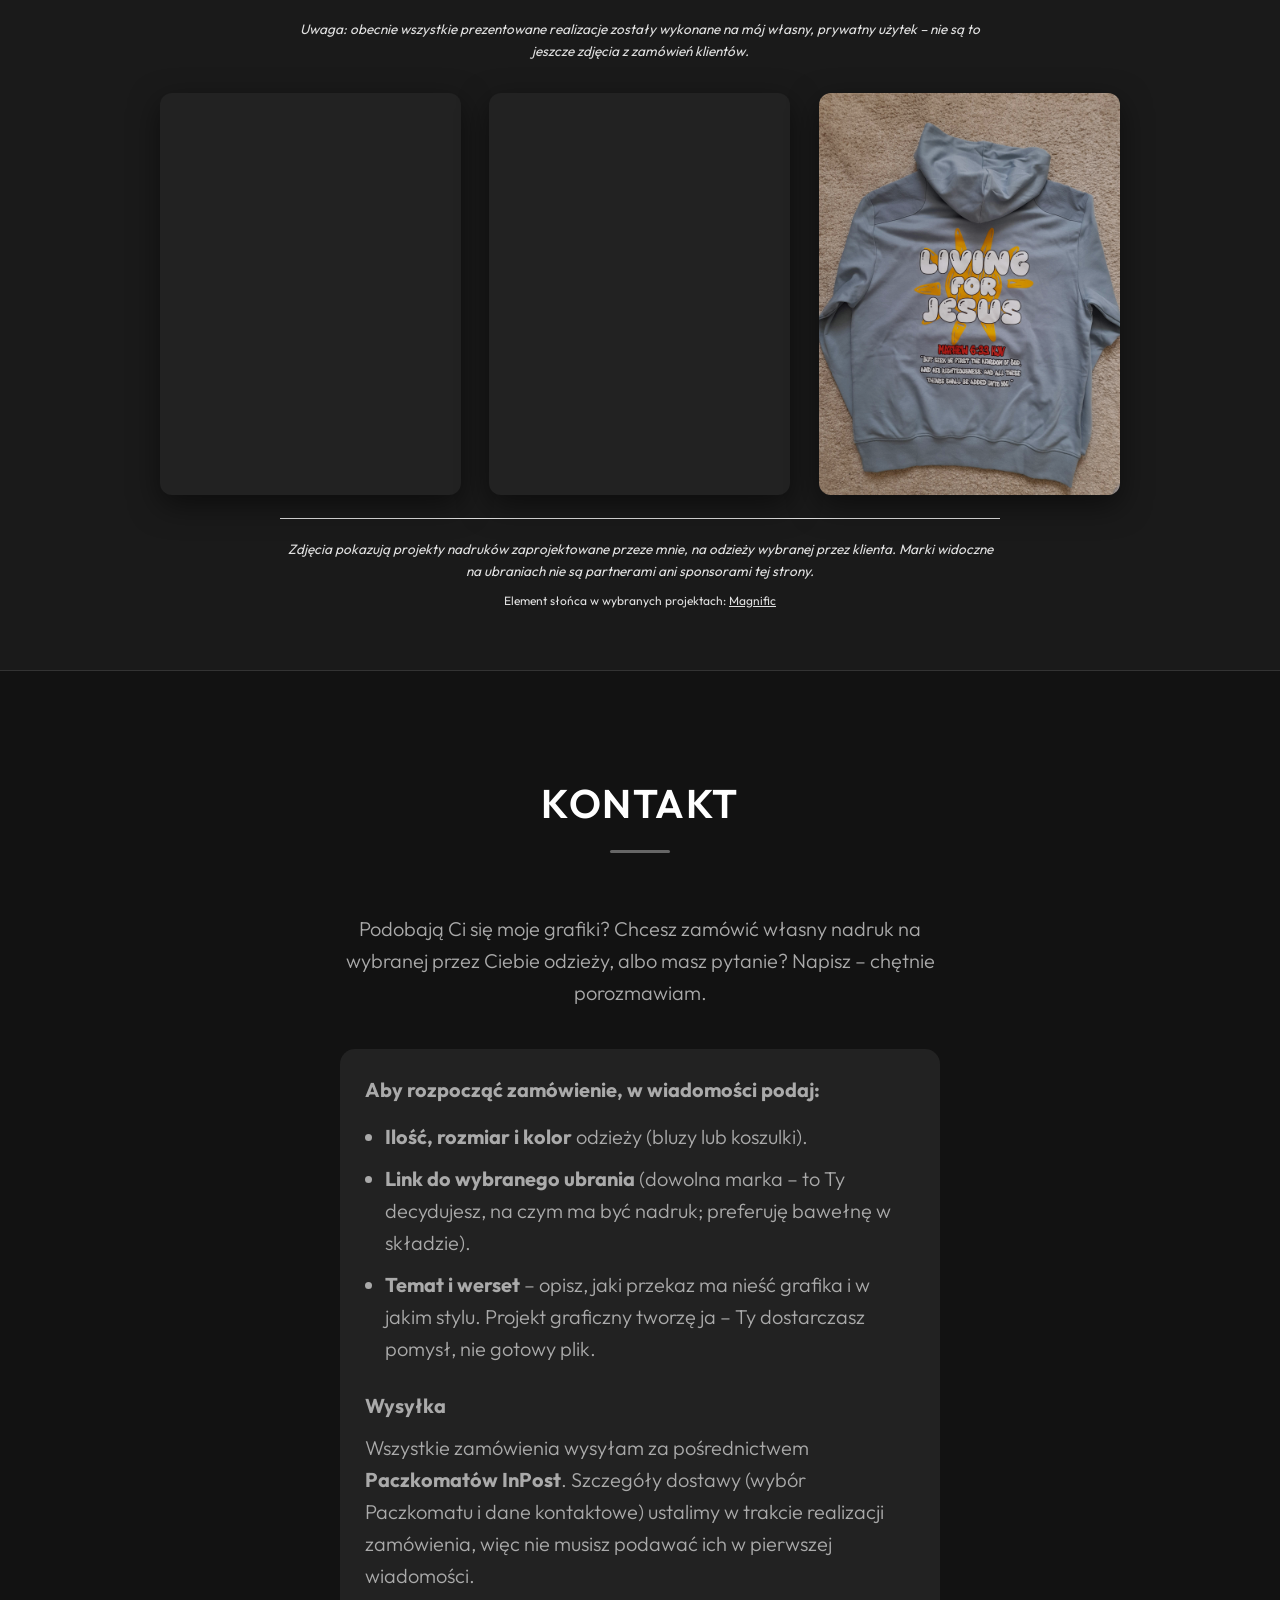
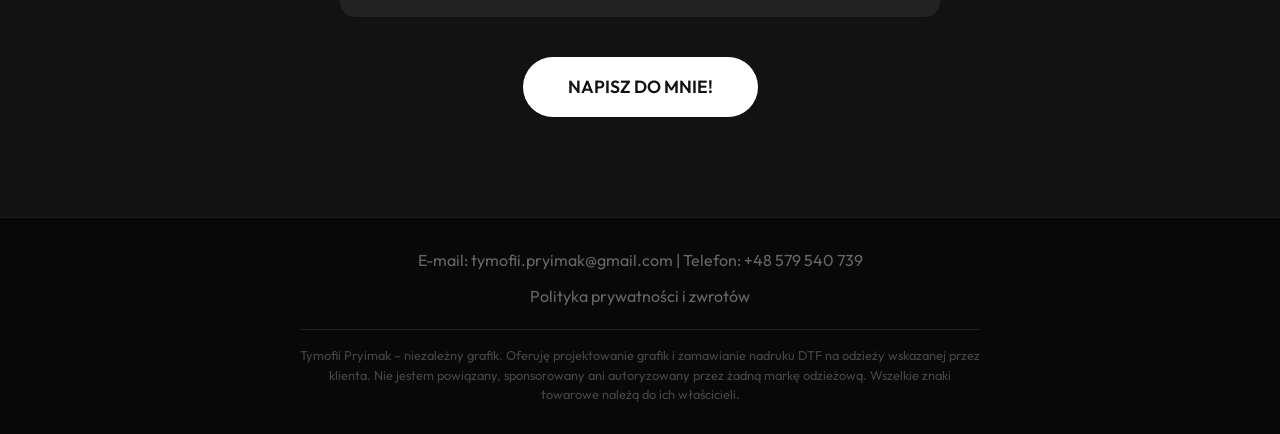
==== commit bfa4ce95: "Remove search bar from prints section Co-authored-by: tim-1235 <272929045+tim-1235@users.noreply.git" ====
--- a/index.html
+++ b/index.html
@@ -335,63 +335,30 @@
                     <strong>Kolekcja stale rośnie – zaglądaj regularnie po nowe wzory!</strong>
                 </p>
 
-                <!-- POLSKIE WZORY -->
-                <h3 class="collection-title scroll-anim" data-i18n="prints-polish-title">
-                    Polskie Wzory
-                </h3>
-
-                <div class="portfolio-grid" id="prints-polish-grid">
-                    <div class="portfolio-card scroll-anim">
-                        <img decoding="async" loading="lazy"
-                            src="./site_photos/Prints/Polish/Jezus_PANEM_1a.png"
-                            alt="Chrześcijański nadruk Jezus Moim Panem – projekt graficzny na koszulkę i bluzę"
-                            title="Jezus Moim Panem"
-                            data-i18n-alt="alt-print-pl-1">
-                    </div>
-                    <div class="portfolio-card scroll-anim">
-                        <img decoding="async" loading="lazy"
-                            src="./site_photos/Prints/Polish/Jezus_mistrz_1a.png"
-                            alt="Chrześcijański nadruk Jezus Mistrz Nad Mistrzami – projekt na odzież"
-                            title="Jezus Mistrz Nad Mistrzami"
-                            data-i18n-alt="alt-print-pl-2">
-                    </div>
-                    <div class="portfolio-card scroll-anim">
-                        <img decoding="async" loading="lazy"
-                            src="./site_photos/Prints/Polish/Jezus_ratunkiem_1a4.png"
-                            alt="Chrześcijański nadruk Jezus Moim Ratunkiem – projekt na koszulkę i bluzę"
-                            title="Jezus Moim Ratunkiem"
-                            data-i18n-alt="alt-print-pl-3">
-                    </div>
-                </div>
-
-                <!-- ANGIELSKIE WZORY -->
-                <h3 class="collection-title scroll-anim" data-i18n="prints-english-title">
-                    Angielskie Wzory
-                </h3>
-
-                <div class="portfolio-grid" id="prints-english-grid">
-                    <div class="portfolio-card scroll-anim">
-                        <img decoding="async" loading="lazy"
-                            src="./site_photos/Prints/English/Jesus_King_1a.png"
-                            alt="Chrześcijański nadruk Jesus Is King – projekt graficzny na zamówienie"
-                            title="Jesus Is King"
-                            data-i18n-alt="alt-print-en-1">
-                    </div>
-                    <div class="portfolio-card scroll-anim">
-                        <img decoding="async" loading="lazy"
-                            src="./site_photos/Prints/English/Jesus_saves_1a.png"
-                            alt="Chrześcijański nadruk Jesus Saves – projekt na odzież"
-                            title="Jesus Saves"
-                            data-i18n-alt="alt-print-en-2">
-                    </div>
-                    <div class="portfolio-card scroll-anim">
-                        <img decoding="async" loading="lazy"
-                            src="./site_photos/Prints/English/Jesus_won_1a2.png"
-                            alt="Chrześcijański nadruk Jesus Won – projekt graficzny na bluzę lub koszulkę"
-                            title="Jesus Won"
-                            data-i18n-alt="alt-print-en-3">
-                    </div>
-                </div>
+                <!-- CATEGORY FILTER TABS -->
+                <div class="category-filters scroll-anim">
+                    <button class="filter-btn active" data-filter="all" data-i18n="filter-all">Wszystkie</button>
+                    <button class="filter-btn" data-filter="polish" data-i18n="filter-polish">Polskie</button>
+                    <button class="filter-btn" data-filter="english" data-i18n="filter-english">Angielskie</button>
+                </div>
+
+                <!-- SORT OPTIONS -->
+                <div class="sort-container scroll-anim">
+                    <label for="sortSelect" data-i18n="sort-label">Sortuj:</label>
+                    <select id="sortSelect" class="sort-select">
+                        <option value="newest" data-i18n="sort-newest">Najnowsze</option>
+                        <option value="oldest" data-i18n="sort-oldest">Najstarsze</option>
+                        <option value="name-asc" data-i18n="sort-name-asc">A-Z</option>
+                        <option value="name-desc" data-i18n="sort-name-desc">Z-A</option>
+                    </select>
+                </div>
+
+                <!-- COMBINED PRINTS GRID -->
+                <div class="portfolio-grid" id="prints-combined-grid">
+                    <!-- Dynamic content will be loaded here -->
+                </div>
+
+
 
                 <div class="prints-cta scroll-anim">
                     <p data-i18n="prints-cta-text">Nie widzisz wzoru, który Cię interesuje? Stworzę grafikę specjalnie
--- a/css/style.css
+++ b/css/style.css
@@ -14,6 +14,9 @@
             --z-index-switcher: 10001;
             --mx: 0px;
             --my: 0px;
+            --accent-color: #ffffff;
+            --accent-text: #000000;
+            --accent-border: #ffffff;
         }
 
         /* Zmienne dla Stylu Rysunkowego */
@@ -31,6 +34,9 @@
             --br-sketchy-alt: 15px 255px 15px 225px / 225px 15px 255px 15px;
             --shadow-hard: 6px 6px 0px var(--c-ink);
             --shadow-hard-hover: 12px 12px 0px var(--c-ink);
+            --accent-color: #ff4757;
+            --accent-text: #ffffff;
+            --accent-border: #ff4757;
         }
 
         html[data-style="drawing"][data-theme="dark"] {
@@ -47,6 +53,9 @@
             --br-sketchy-alt: 15px 255px 15px 225px / 225px 15px 255px 15px;
             --shadow-hard: 6px 6px 0px var(--c-ink);
             --shadow-hard-hover: 12px 12px 0px var(--c-ink);
+            --accent-color: #ff6b81;
+            --accent-text: #ffffff;
+            --accent-border: #ff6b81;
         }
 
         * {
@@ -430,6 +439,18 @@
         }
 
         /* Minimalist */
+        html[data-style="minimalist"] {
+            --accent-color: #ffffff;
+            --accent-text: #121212;
+            --accent-border: #ffffff;
+        }
+
+        html[data-style="minimalist"][data-theme="light"] {
+            --accent-color: #000000;
+            --accent-text: #ffffff;
+            --accent-border: #000000;
+        }
+
         html[data-style="minimalist"] .top-nav {
             padding: 15px 20px;
             background: linear-gradient(to bottom, rgba(18, 18, 18, 0.95), rgba(18, 18, 18, 0.7));
@@ -469,6 +490,18 @@
         }
 
         /* Cloudy */
+        html[data-style="cloudy"] {
+            --accent-color: #38bdf8;
+            --accent-text: #0f172a;
+            --accent-border: #38bdf8;
+        }
+
+        html[data-style="cloudy"][data-theme="light"] {
+            --accent-color: #f59e0b;
+            --accent-text: #78350f;
+            --accent-border: #f59e0b;
+        }
+
         html[data-style="cloudy"] .top-nav {
             top: 20px;
             width: max-content;
@@ -551,6 +584,18 @@
         }
 
         /* Neon */
+        html[data-style="neon"] {
+            --accent-color: #0ff;
+            --accent-text: #000;
+            --accent-border: #0ff;
+        }
+
+        html[data-style="neon"][data-theme="light"] {
+            --accent-color: #ff00a0;
+            --accent-text: #fff;
+            --accent-border: #ff00a0;
+        }
+
         html[data-style="neon"] .top-nav {
             padding: 15px 20px;
             background: rgba(5, 5, 16, 0.85);
@@ -593,6 +638,18 @@
         }
 
         /* Retro */
+        html[data-style="retro"] {
+            --accent-color: #e07a5f;
+            --accent-text: #ffffff;
+            --accent-border: #e07a5f;
+        }
+
+        html[data-style="retro"][data-theme="light"] {
+            --accent-color: #d05a45;
+            --accent-text: #3e322c;
+            --accent-border: #d05a45;
+        }
+
         html[data-style="retro"] .top-nav {
             top: 15px;
             width: 95%;
@@ -4605,6 +4662,210 @@
     border-color: #d05a45;
 }
 
+/* =========================================
+   STORE-LIKE NAVIGATION TOOLS
+   ========================================= */
+
+/* Category Filter Tabs */
+.category-filters {
+    display: flex;
+    gap: 10px;
+    margin: 30px 0 20px 0;
+    flex-wrap: wrap;
+    justify-content: center;
+}
+
+.filter-btn {
+    padding: 10px 20px;
+    border: 2px solid transparent;
+    background: rgba(128, 128, 128, 0.1);
+    color: inherit;
+    font-size: 0.9rem;
+    font-weight: 600;
+    cursor: pointer;
+    border-radius: 25px;
+    transition: all 0.3s ease;
+    font-family: var(--font-outfit);
+}
+
+.filter-btn:hover {
+    background: rgba(128, 128, 128, 0.2);
+    transform: translateY(-2px);
+}
+
+.filter-btn.active {
+    background: var(--accent-color, #ffffff);
+    color: var(--accent-text, #000000);
+    border-color: var(--accent-border, #ffffff);
+}
+
+html[data-style="minimalist"] .filter-btn {
+    background: rgba(255, 255, 255, 0.1);
+    color: #cccccc;
+    border-color: transparent;
+}
+
+html[data-style="minimalist"] .filter-btn:hover {
+    background: rgba(255, 255, 255, 0.2);
+}
+
+html[data-style="minimalist"] .filter-btn.active {
+    background: #ffffff;
+    color: #121212;
+    border-color: #ffffff;
+}
+
+html[data-style="minimalist"][data-theme="light"] .filter-btn {
+    background: rgba(0, 0, 0, 0.05);
+    color: #333333;
+}
+
+html[data-style="minimalist"][data-theme="light"] .filter-btn.active {
+    background: #000000;
+    color: #ffffff;
+}
+
+html[data-style="drawing"] .filter-btn {
+    background: var(--c-bg-white);
+    border: var(--border-ink);
+    color: var(--c-ink);
+    border-radius: var(--br-sketchy);
+}
+
+html[data-style="drawing"] .filter-btn.active {
+    background: var(--c-marker-pink);
+    color: #ffffff;
+}
+
+html[data-style="neon"] .filter-btn {
+    background: rgba(0, 255, 255, 0.1);
+    color: #0ff;
+    border-color: rgba(0, 255, 255, 0.3);
+}
+
+html[data-style="neon"] .filter-btn:hover {
+    background: rgba(0, 255, 255, 0.2);
+    box-shadow: 0 0 15px rgba(0, 255, 255, 0.3);
+}
+
+html[data-style="neon"] .filter-btn.active {
+    background: #0ff;
+    color: #000;
+    box-shadow: 0 0 20px rgba(0, 255, 255, 0.5);
+}
+
+/* Sort Container */
+.sort-container {
+    display: flex;
+    align-items: center;
+    gap: 10px;
+    margin: 20px 0;
+    justify-content: flex-end;
+    max-width: 500px;
+    margin-left: auto;
+}
+
+.sort-label {
+    font-size: 0.9rem;
+    font-weight: 600;
+    color: inherit;
+}
+
+.sort-select {
+    padding: 8px 15px;
+    border: 2px solid rgba(128, 128, 128, 0.3);
+    background: rgba(128, 128, 128, 0.05);
+    color: inherit;
+    font-size: 0.9rem;
+    border-radius: 20px;
+    font-family: var(--font-outfit);
+    cursor: pointer;
+    transition: all 0.3s ease;
+}
+
+.sort-select:hover {
+    background: rgba(128, 128, 128, 0.1);
+}
+
+html[data-style="minimalist"] .sort-select {
+    background: rgba(255, 255, 255, 0.05);
+    border-color: rgba(255, 255, 255, 0.2);
+    color: #cccccc;
+}
+
+html[data-style="minimalist"][data-theme="light"] .sort-select {
+    background: rgba(0, 0, 0, 0.03);
+    border-color: rgba(0, 0, 0, 0.2);
+    color: #333333;
+}
+
+html[data-style="drawing"] .sort-select {
+    background: var(--c-bg-white);
+    border: var(--border-ink);
+    color: var(--c-ink);
+    border-radius: var(--br-sketchy);
+}
+
+html[data-style="neon"] .sort-select {
+    background: rgba(0, 255, 255, 0.05);
+    border-color: rgba(0, 255, 255, 0.3);
+    color: #0ff;
+}
+
+/* Enhanced Product Cards */
+.portfolio-card {
+    cursor: pointer;
+    position: relative;
+}
+
+.portfolio-card::after {
+    content: '';
+    position: absolute;
+    top: 0;
+    left: 0;
+    right: 0;
+    bottom: 0;
+    background: linear-gradient(135deg, rgba(255,255,255,0.1) 0%, transparent 50%);
+    opacity: 0;
+    transition: opacity 0.3s ease;
+    pointer-events: none;
+}
+
+.portfolio-card:hover::after {
+    opacity: 1;
+}
+
+.portfolio-card:hover {
+    transform: translateY(-8px) scale(1.02);
+    z-index: 10;
+}
+
+html[data-style="minimalist"] .portfolio-card:hover {
+    box-shadow: 0 20px 40px rgba(0, 0, 0, 0.6);
+}
+
+html[data-style="drawing"] .portfolio-card:hover {
+    box-shadow: 8px 8px 0 var(--c-marker-pink);
+}
+
+html[data-style="neon"] .portfolio-card:hover {
+    box-shadow: 0 0 30px rgba(0, 255, 255, 0.4);
+}
+
+/* No Results Message */
+.no-results {
+    text-align: center;
+    padding: 40px;
+    font-size: 1.2rem;
+    color: inherit;
+    opacity: 0.7;
+    display: none;
+}
+
+.no-results.visible {
+    display: block;
+}
+
 @media (max-width: 600px) {
     .trust-item { padding: 6px 12px; font-size: 0.8rem; }
     .trust-icon { font-size: 1rem; }
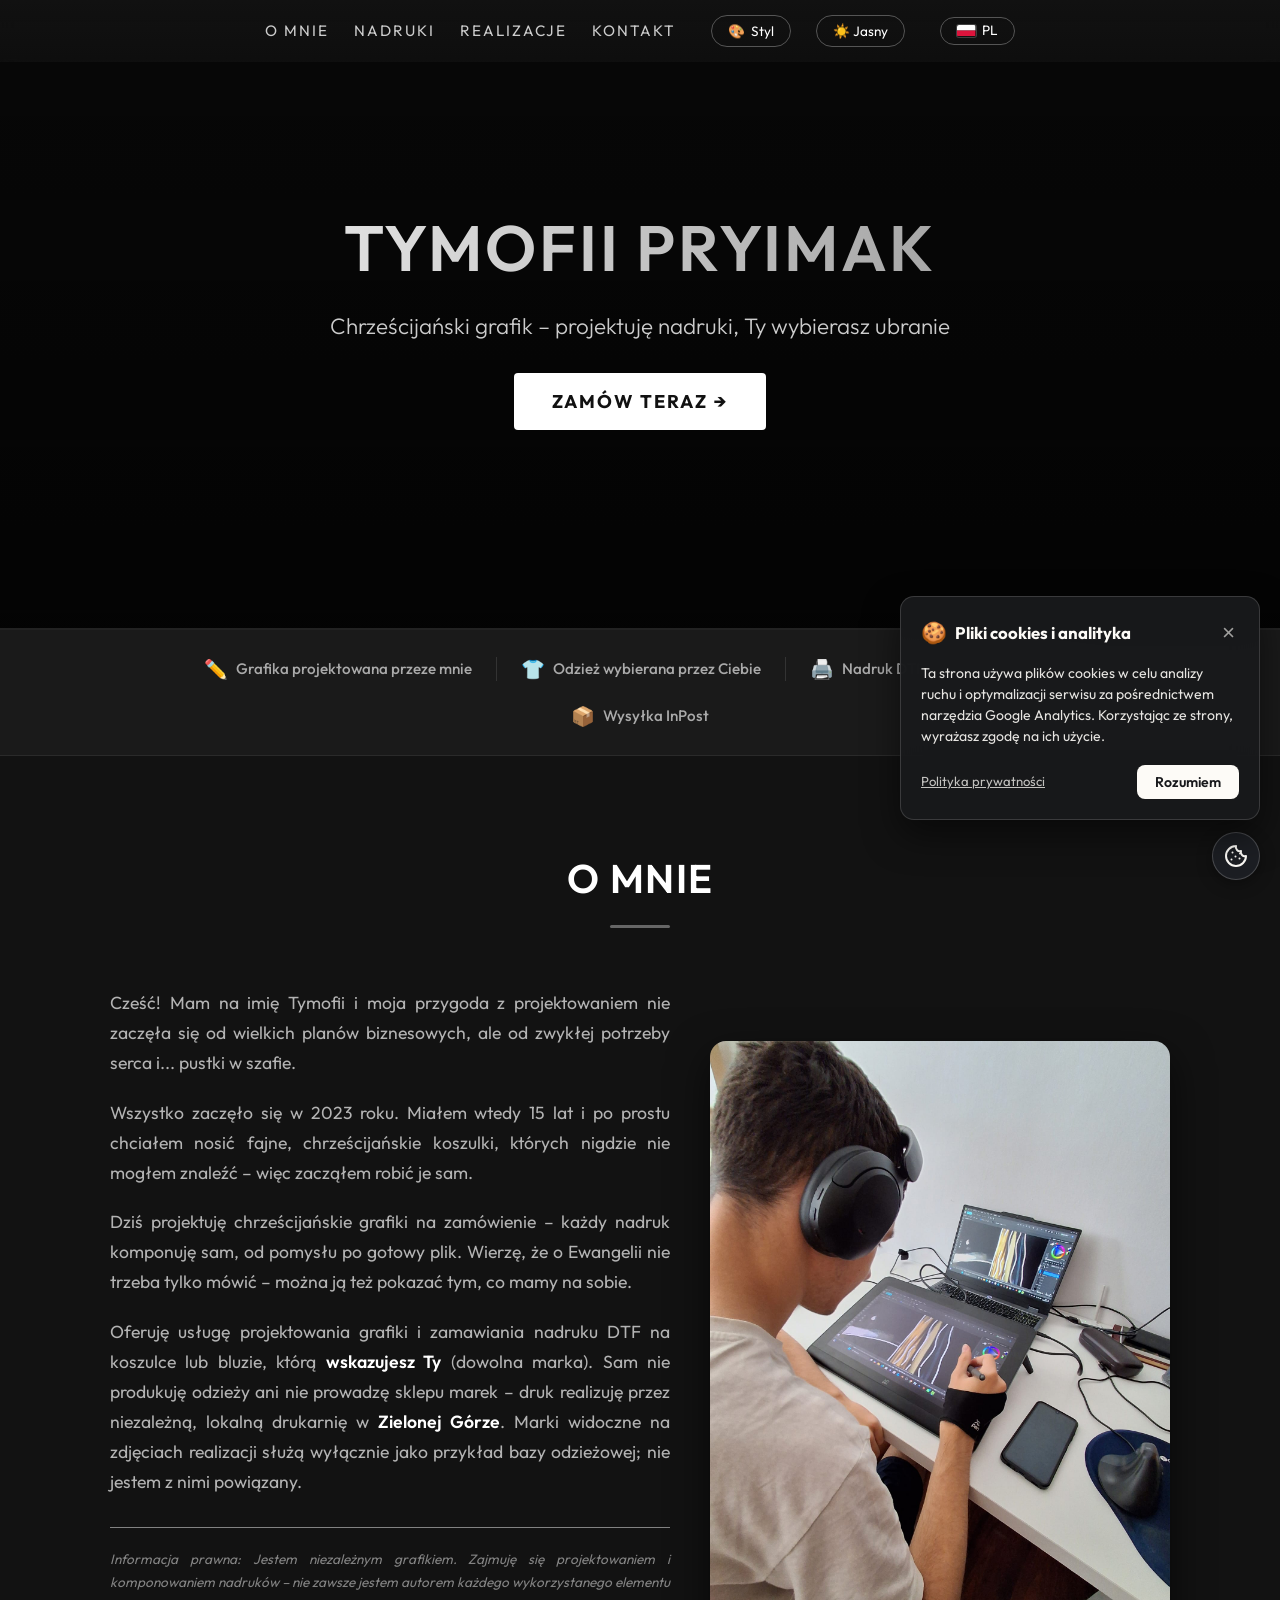
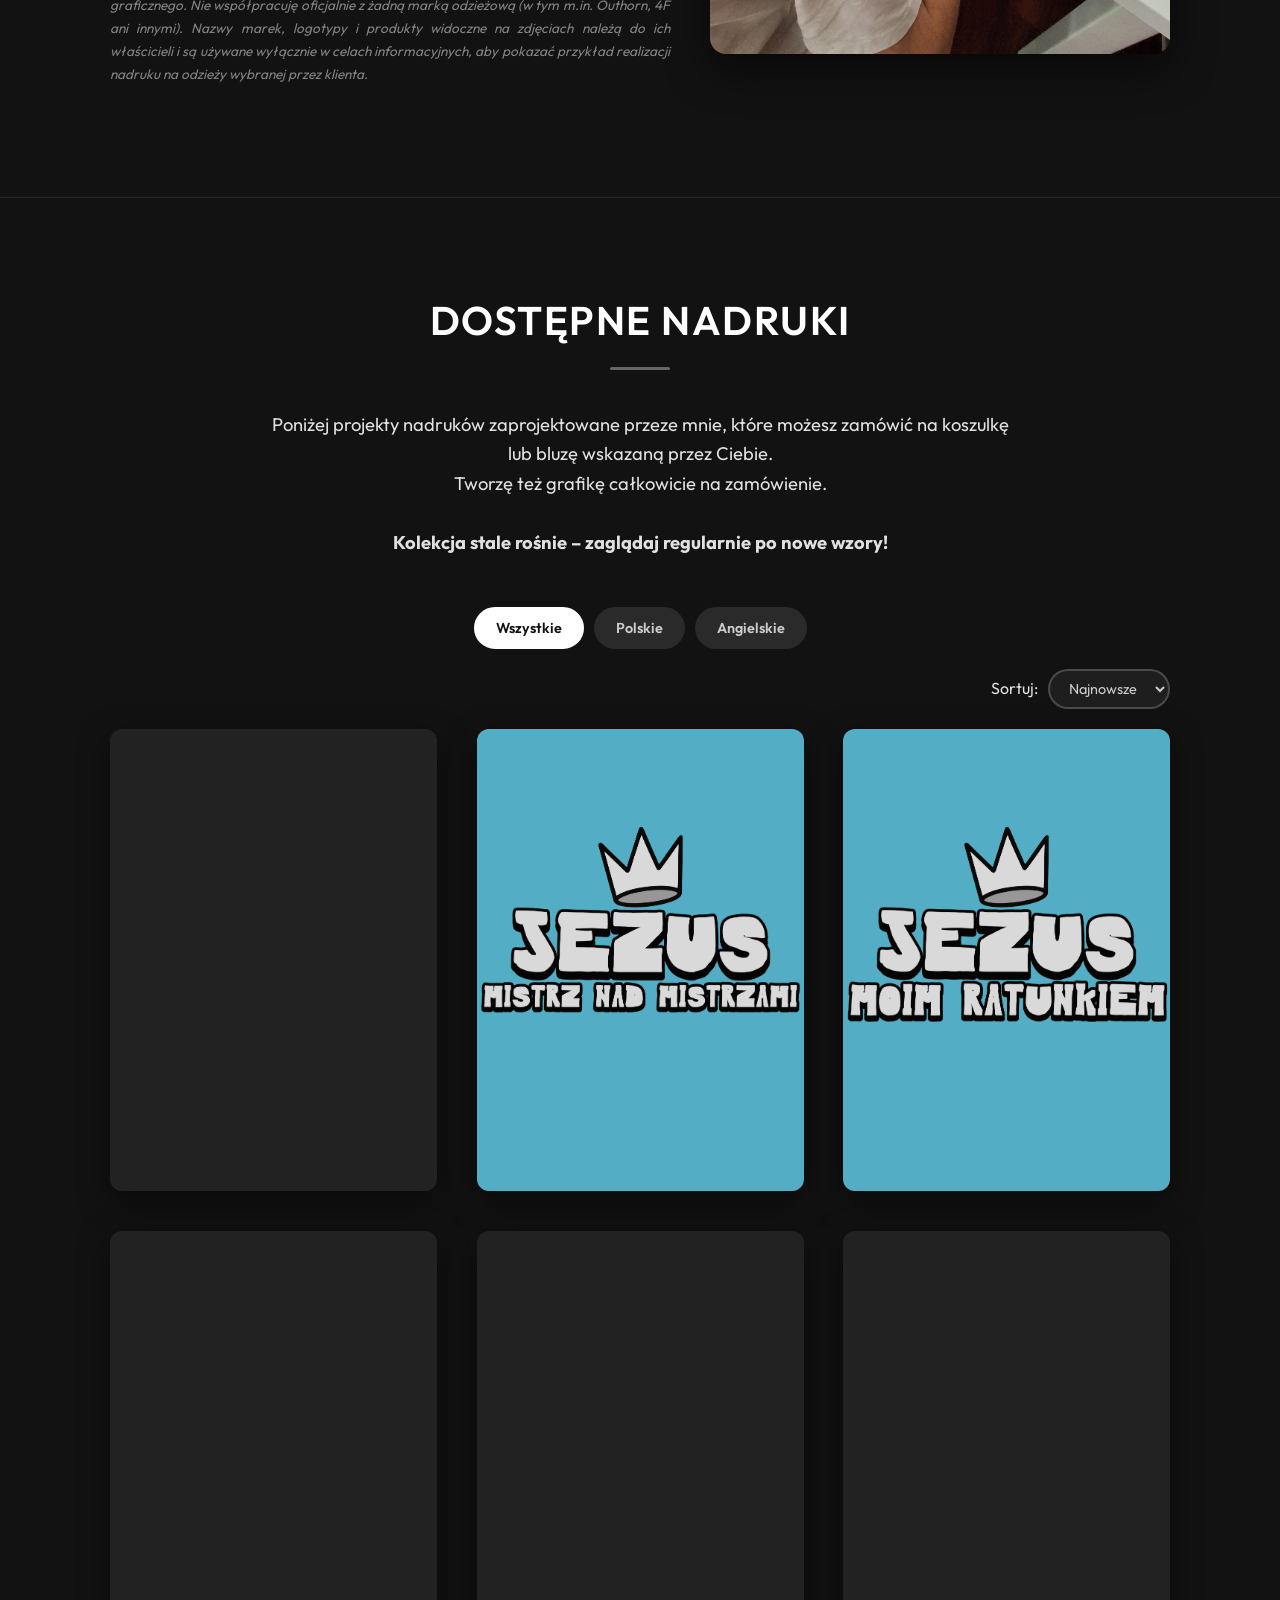
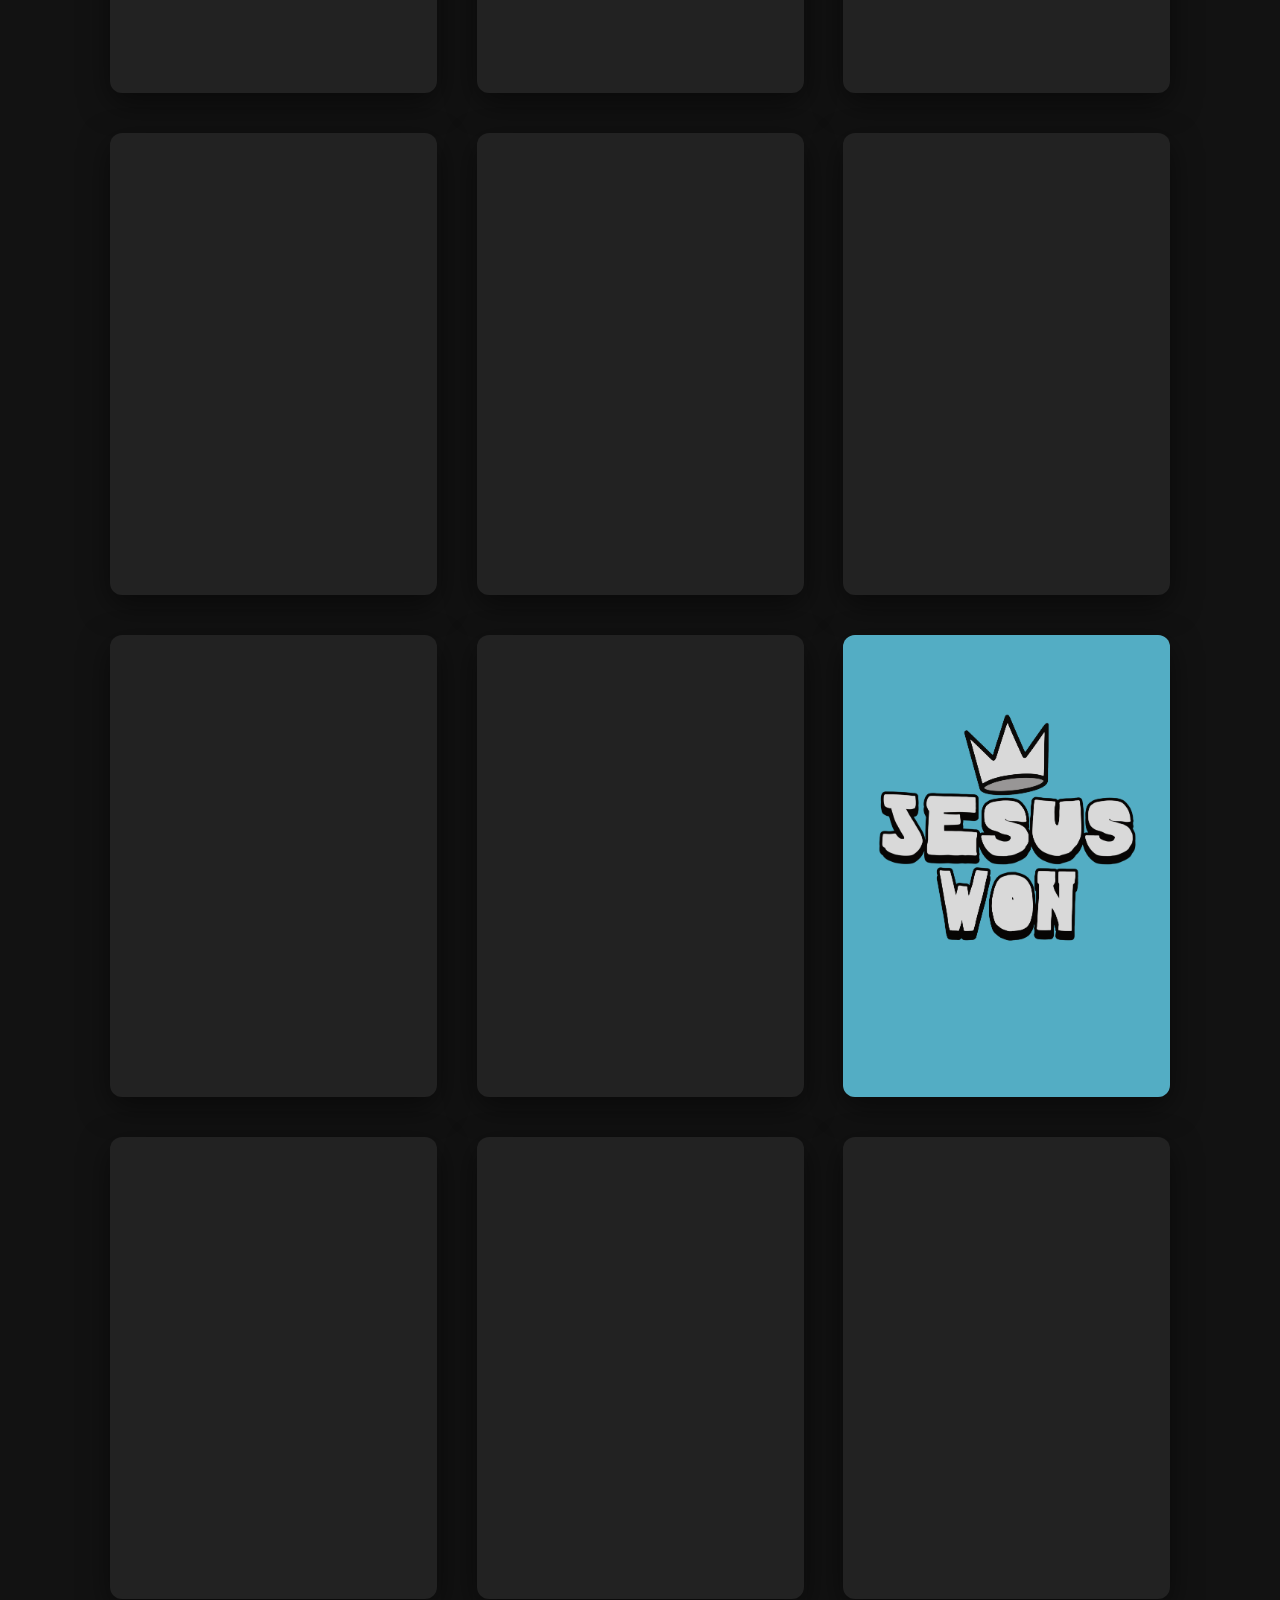
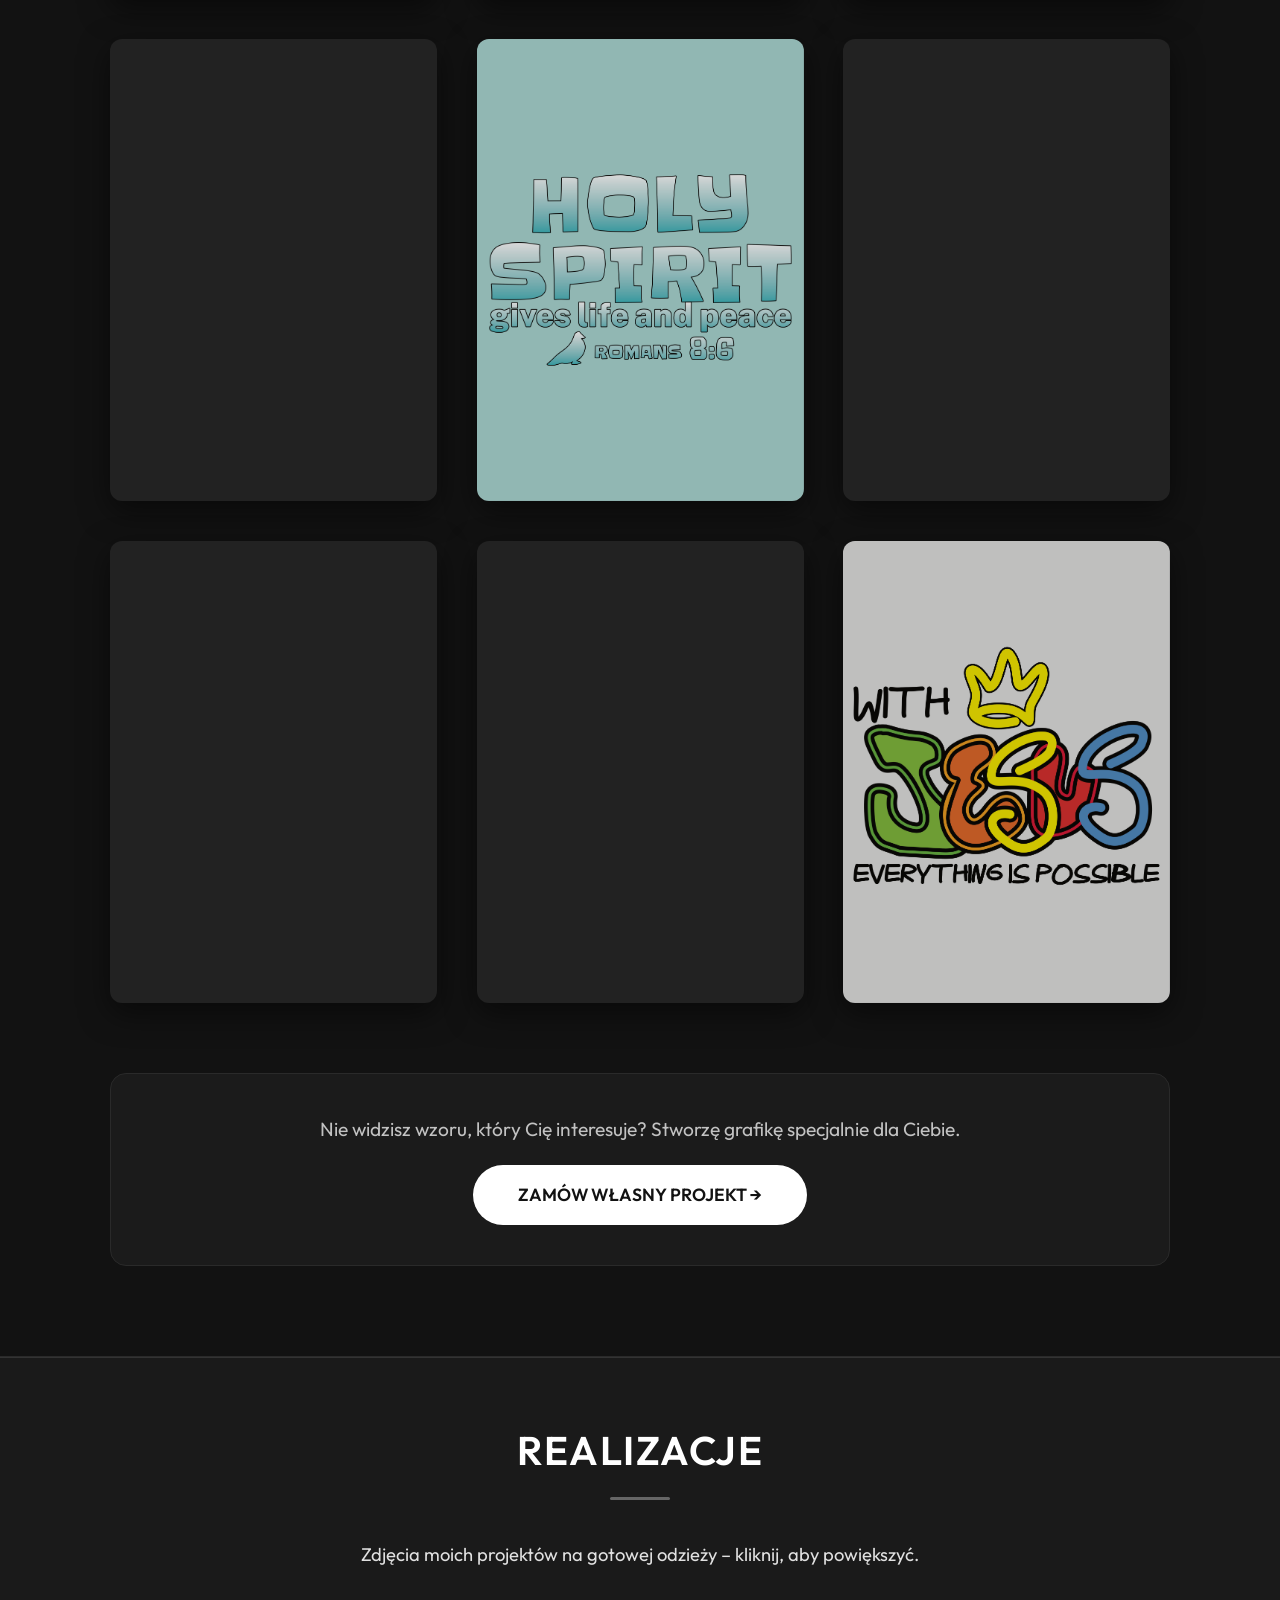
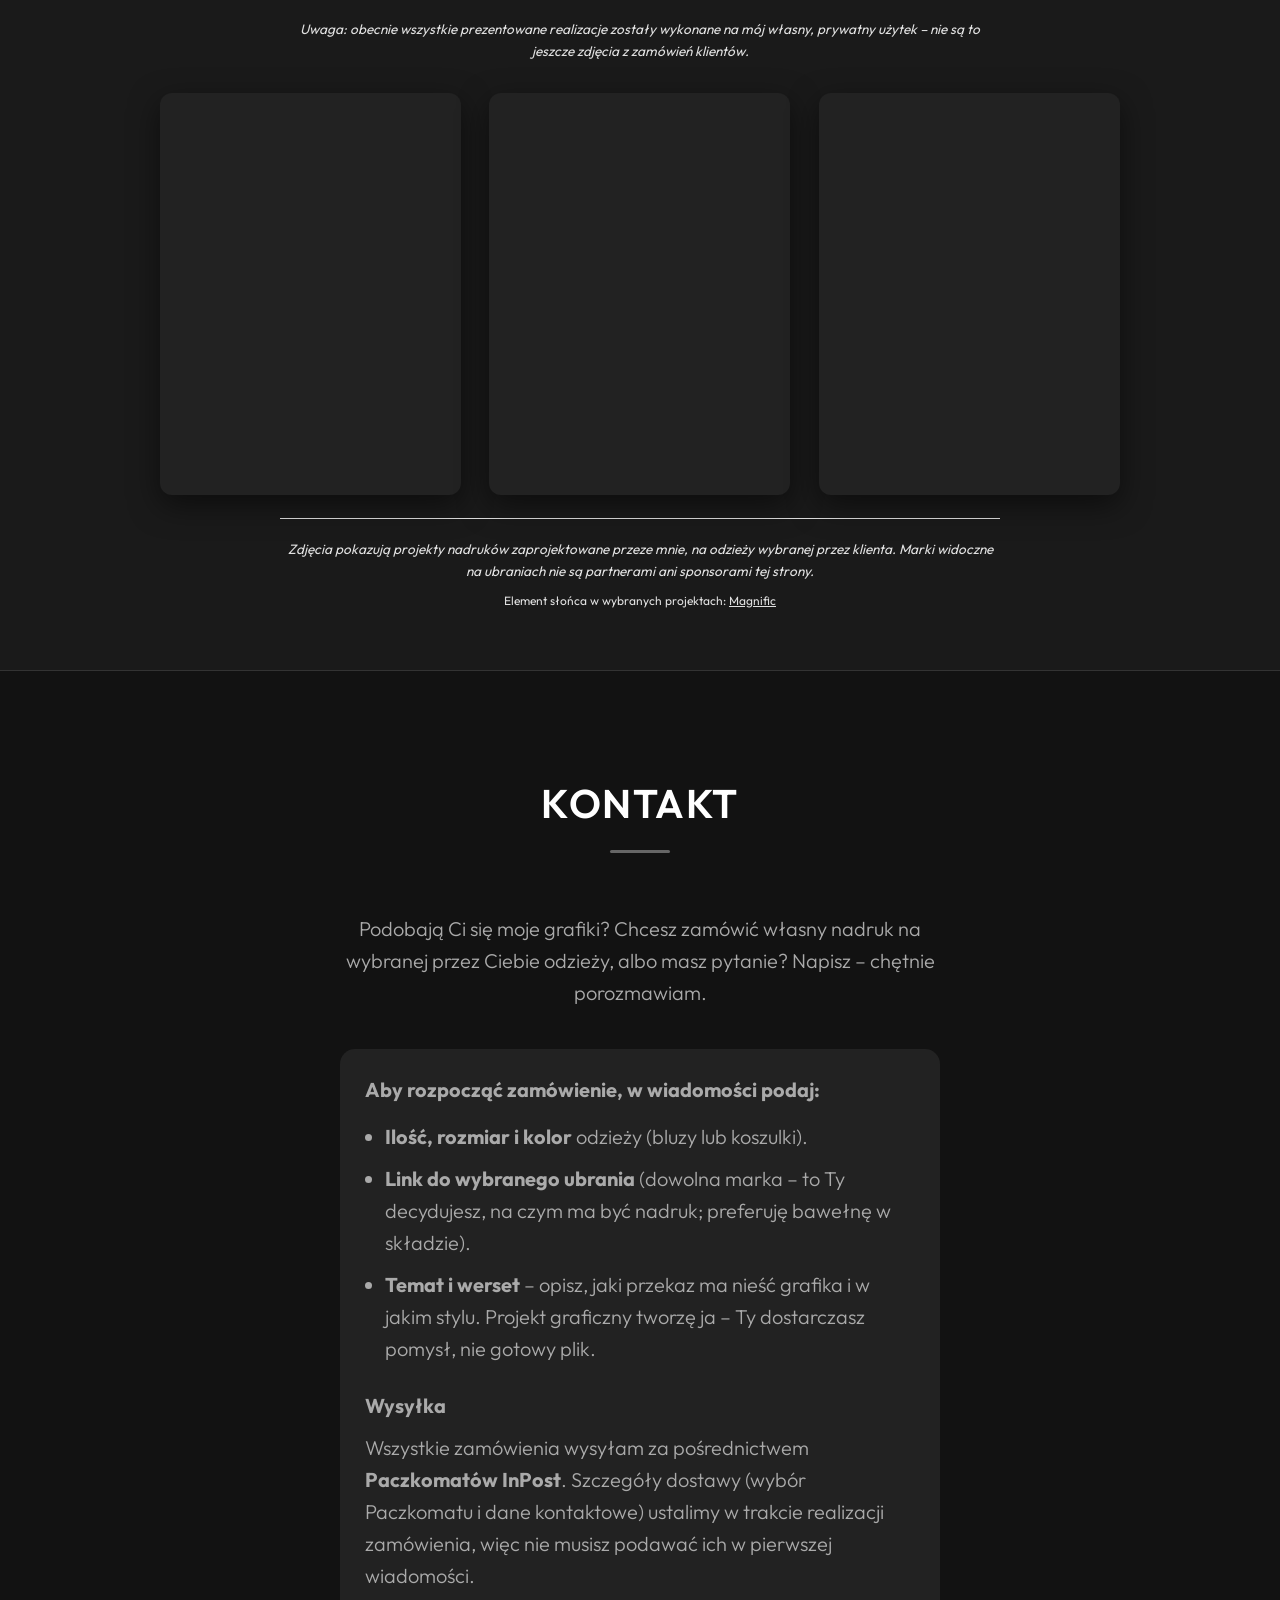
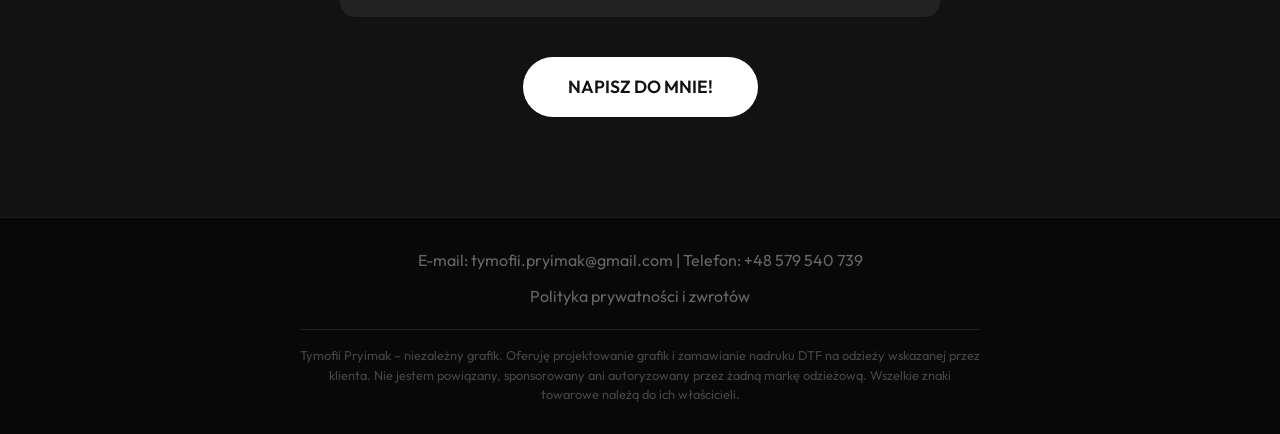
==== commit 5d34a7f9: "Remove search bar, A-Z/Z-A sorting options, and delete github_strona5 folder Co-authored-by: tim-123" ====
--- a/index.html
+++ b/index.html
@@ -348,8 +348,6 @@
                     <select id="sortSelect" class="sort-select">
                         <option value="newest" data-i18n="sort-newest">Najnowsze</option>
                         <option value="oldest" data-i18n="sort-oldest">Najstarsze</option>
-                        <option value="name-asc" data-i18n="sort-name-asc">A-Z</option>
-                        <option value="name-desc" data-i18n="sort-name-desc">Z-A</option>
                     </select>
                 </div>
 
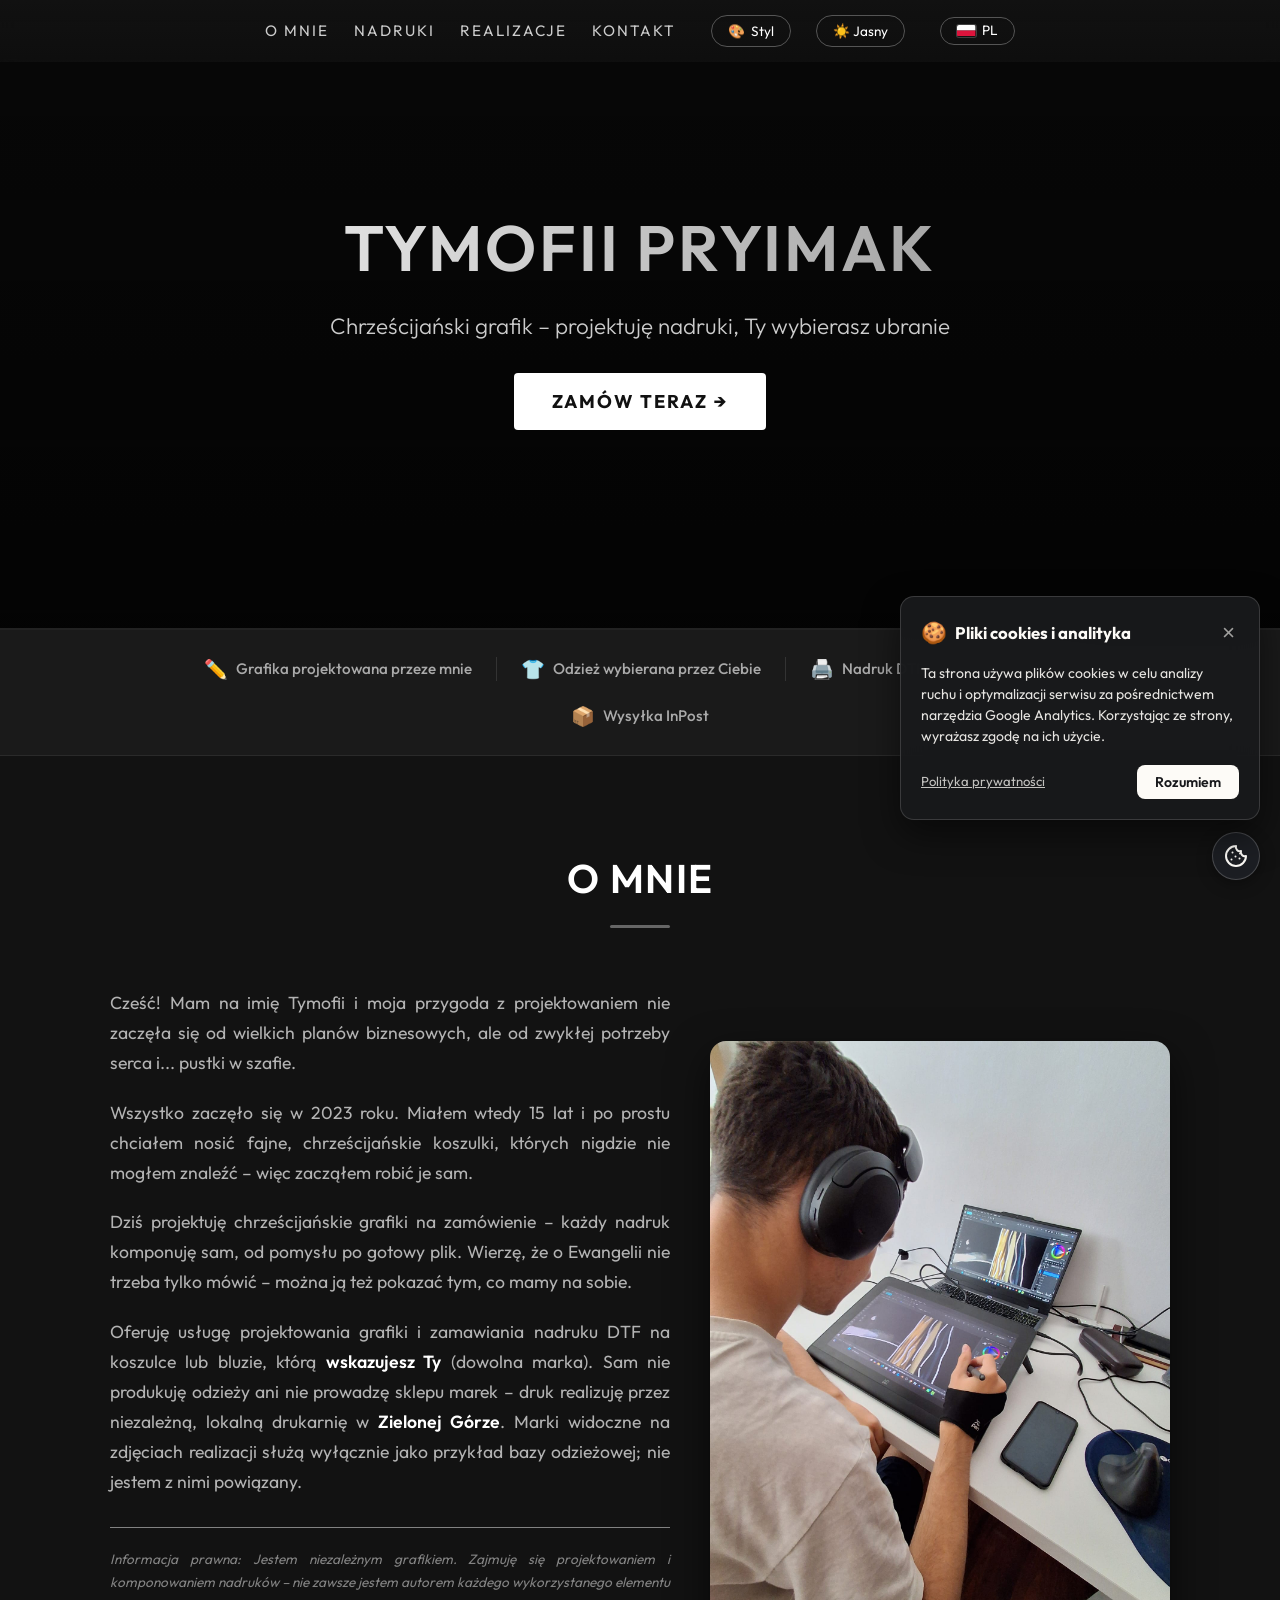
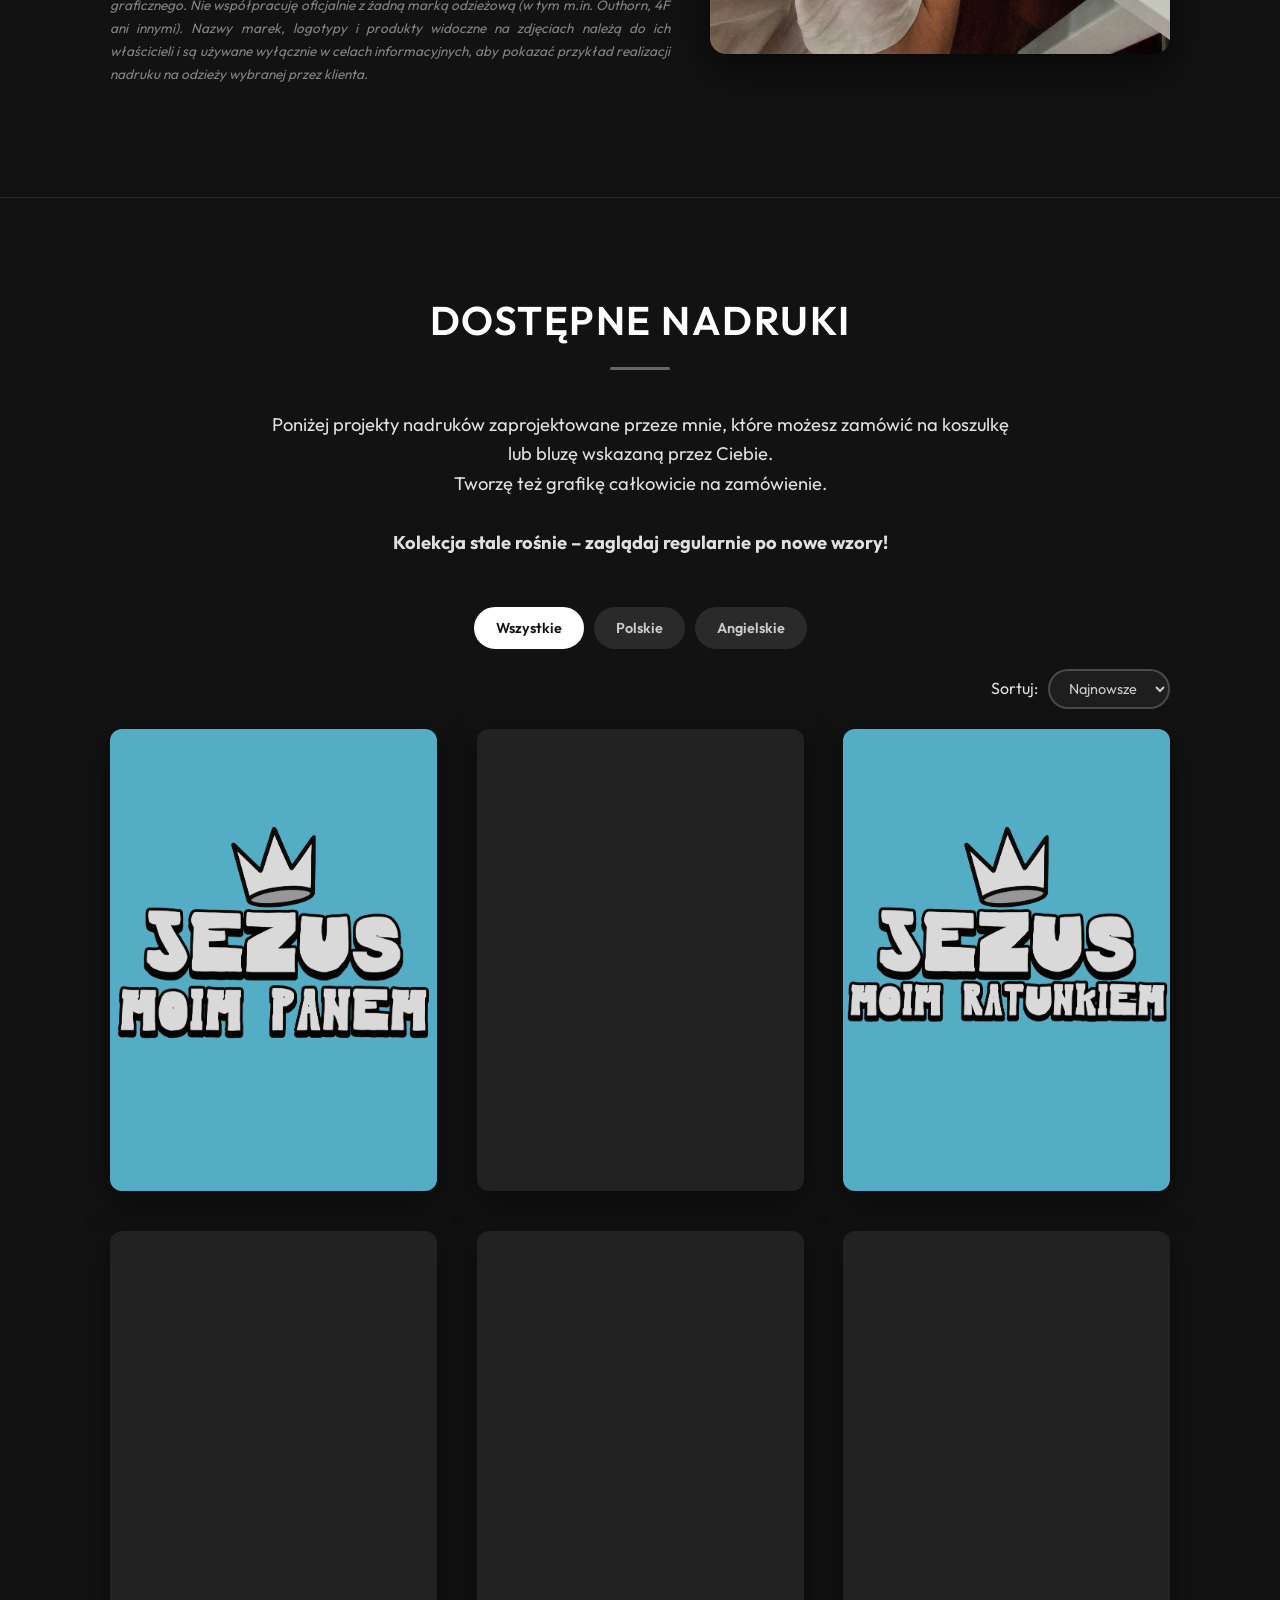
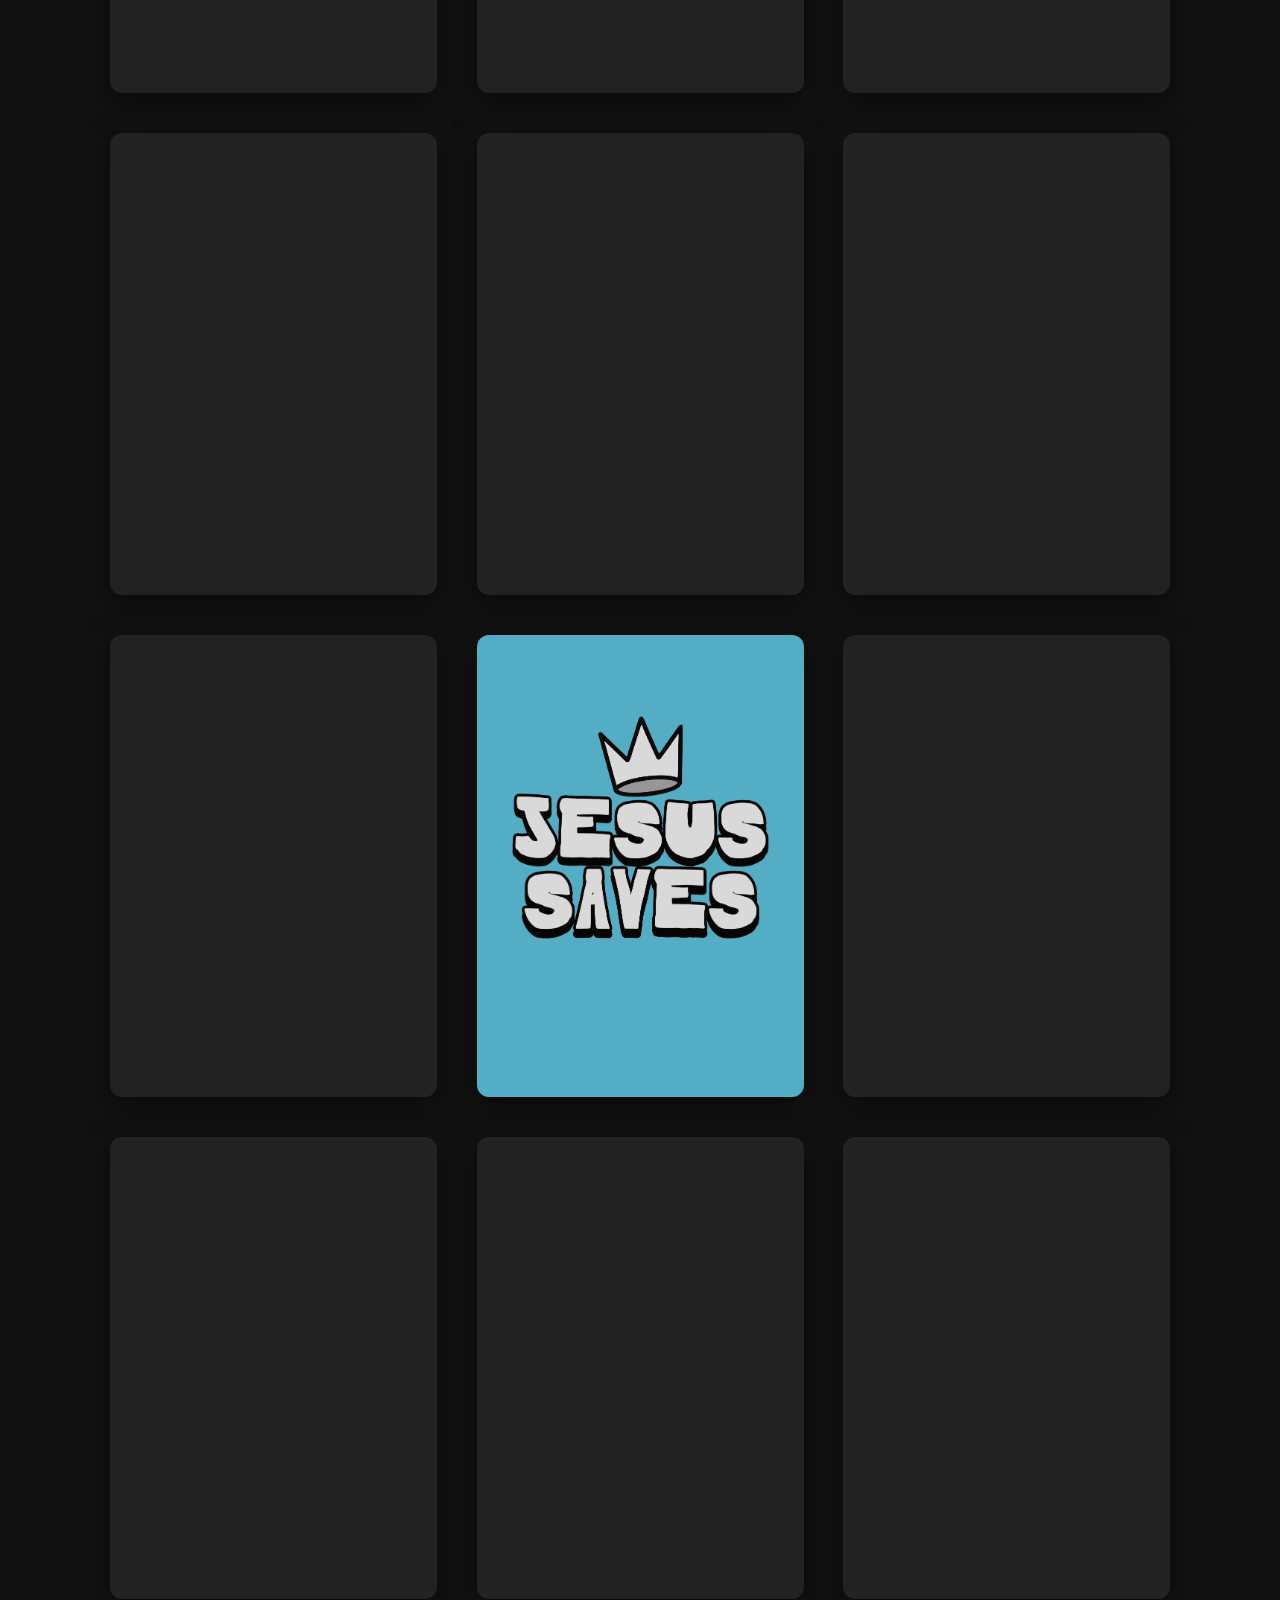
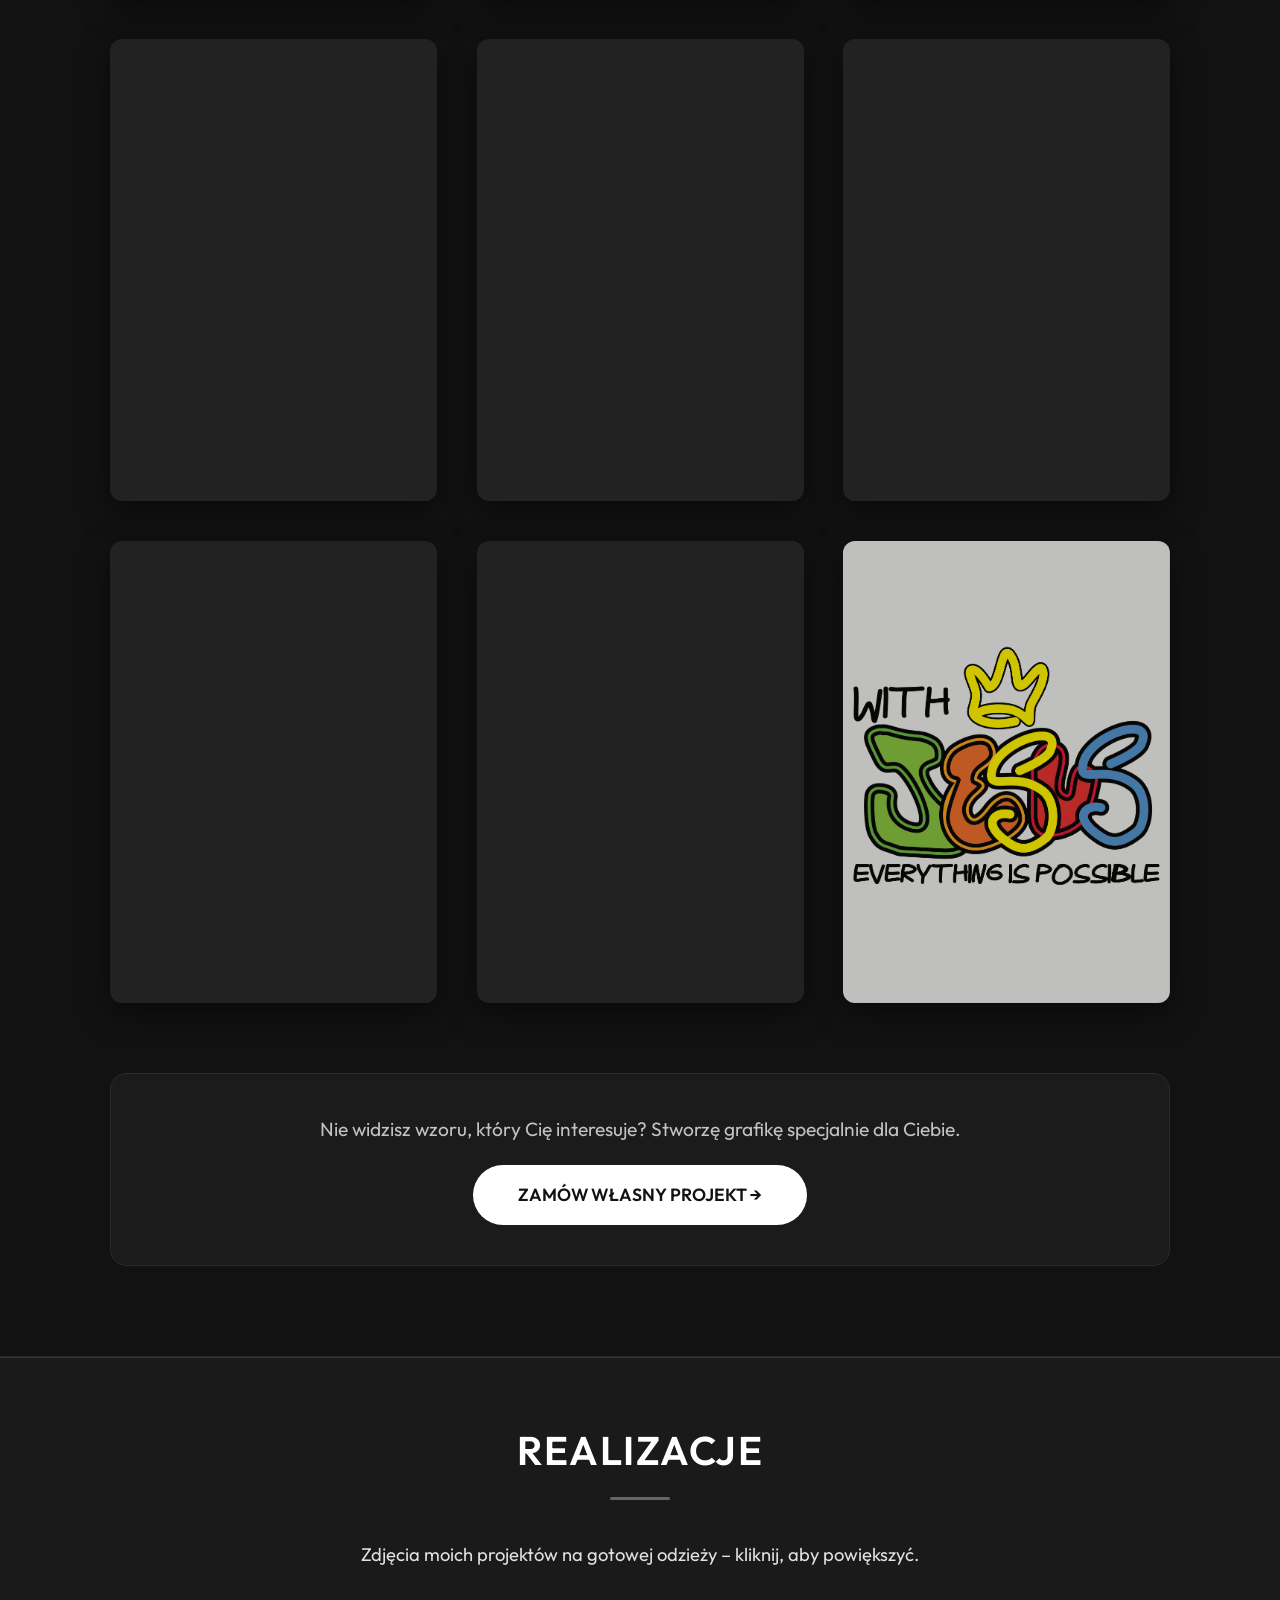
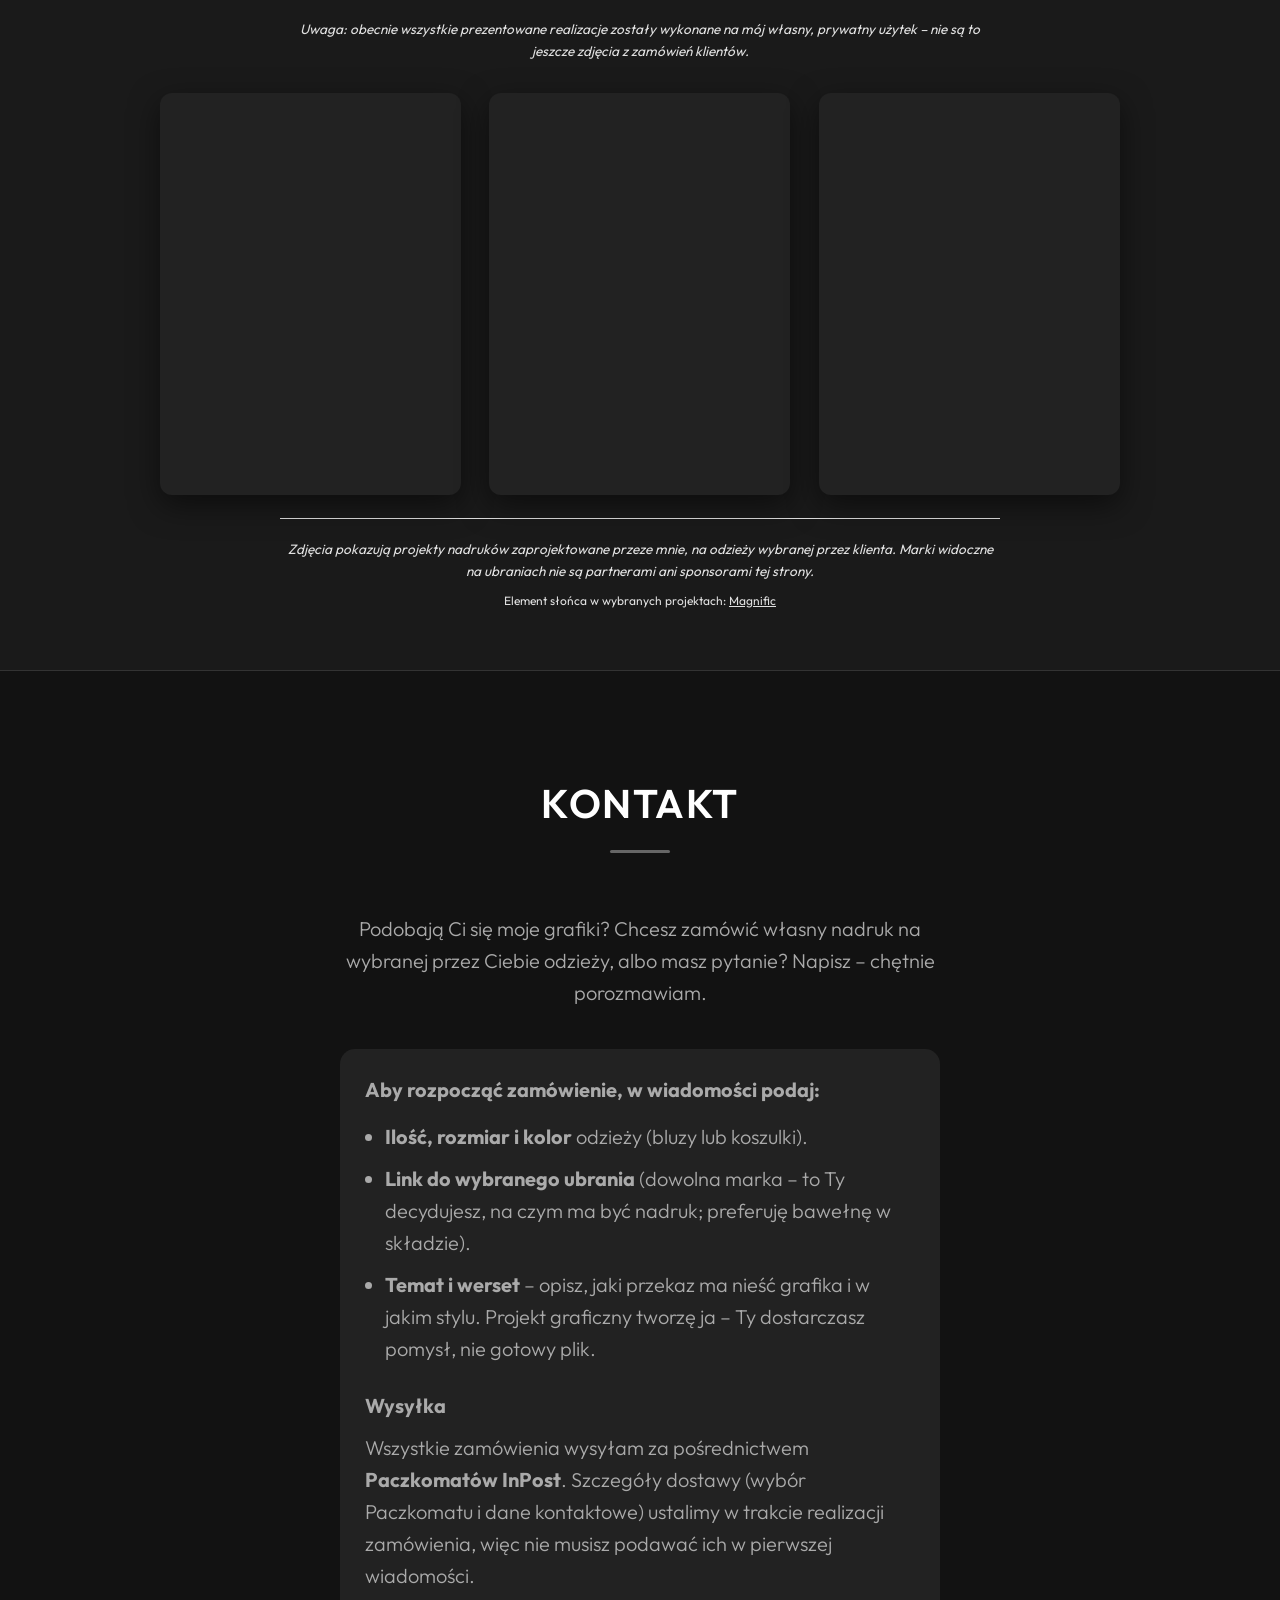
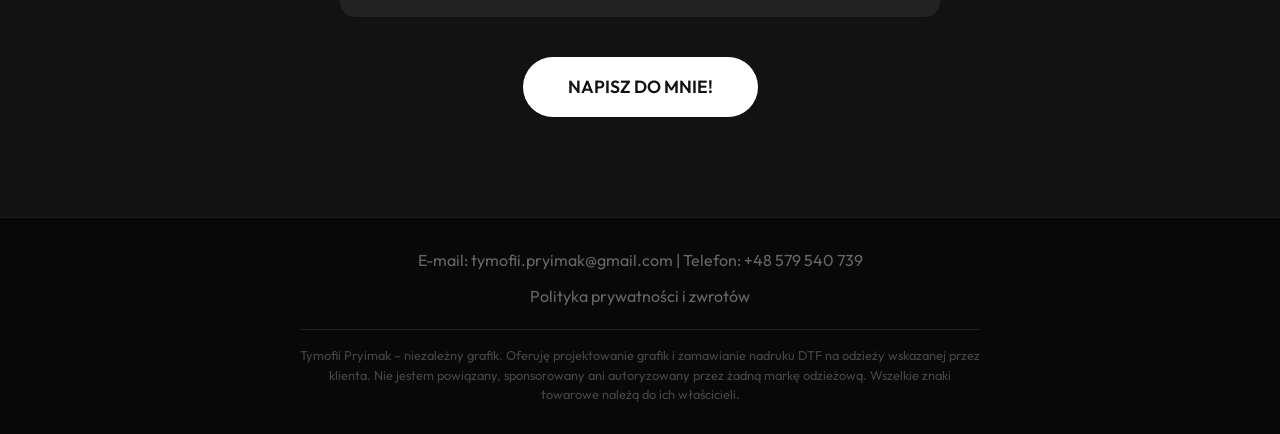
==== commit 9204765c: "Configure favicons and touch icons per specifications - Re-generate favicon.ico with 4 sizes (16, 24" ====
--- a/index.html
+++ b/index.html
@@ -98,19 +98,12 @@
     <link rel="stylesheet" href="./css/style.css">
 
     <!-- Favicon & site icons (improves visibility in Google / OS) -->
-    <!-- Standard favicon at site root (preferred by Google) -->
-    <link rel="icon" href="/favicon.ico" />
-    <link rel="shortcut icon" href="/favicon.ico" />
-    <!-- SVG favicon (scalable, works on most modern browsers) -->
-    <!-- Recommended explicit PNG icons for Google search (48x48 and 192x192) -->
+    <link rel="icon" type="image/x-icon" href="/favicon.ico">
+    <link rel="shortcut icon" href="/favicon.ico">
+    <link rel="icon" type="image/svg+xml" href="/favicon.svg">
     <link rel="icon" type="image/png" sizes="48x48" href="/favicon-48.png">
     <link rel="icon" type="image/png" sizes="192x192" href="/favicon-192.png">
     <link rel="apple-touch-icon" sizes="180x180" href="/apple-touch-icon.png">
-
-    <!-- Keep svg and ico fallbacks (do not delete favicon.ico) -->
-    <link rel="icon" type="image/svg+xml" href="/favicon.svg">
-    <link rel="icon" type="image/x-icon" href="/favicon.ico">
-    <link rel="shortcut icon" href="/favicon.ico">
     <!-- Fallback to raw.githubusercontent as a last resort for non-root hosting -->
     <link rel="icon" type="image/x-icon" href="https://raw.githubusercontent.com/tim-1235/website_1/main/favicon.ico">
     <meta name="msapplication-TileImage" content="/favicon.ico">
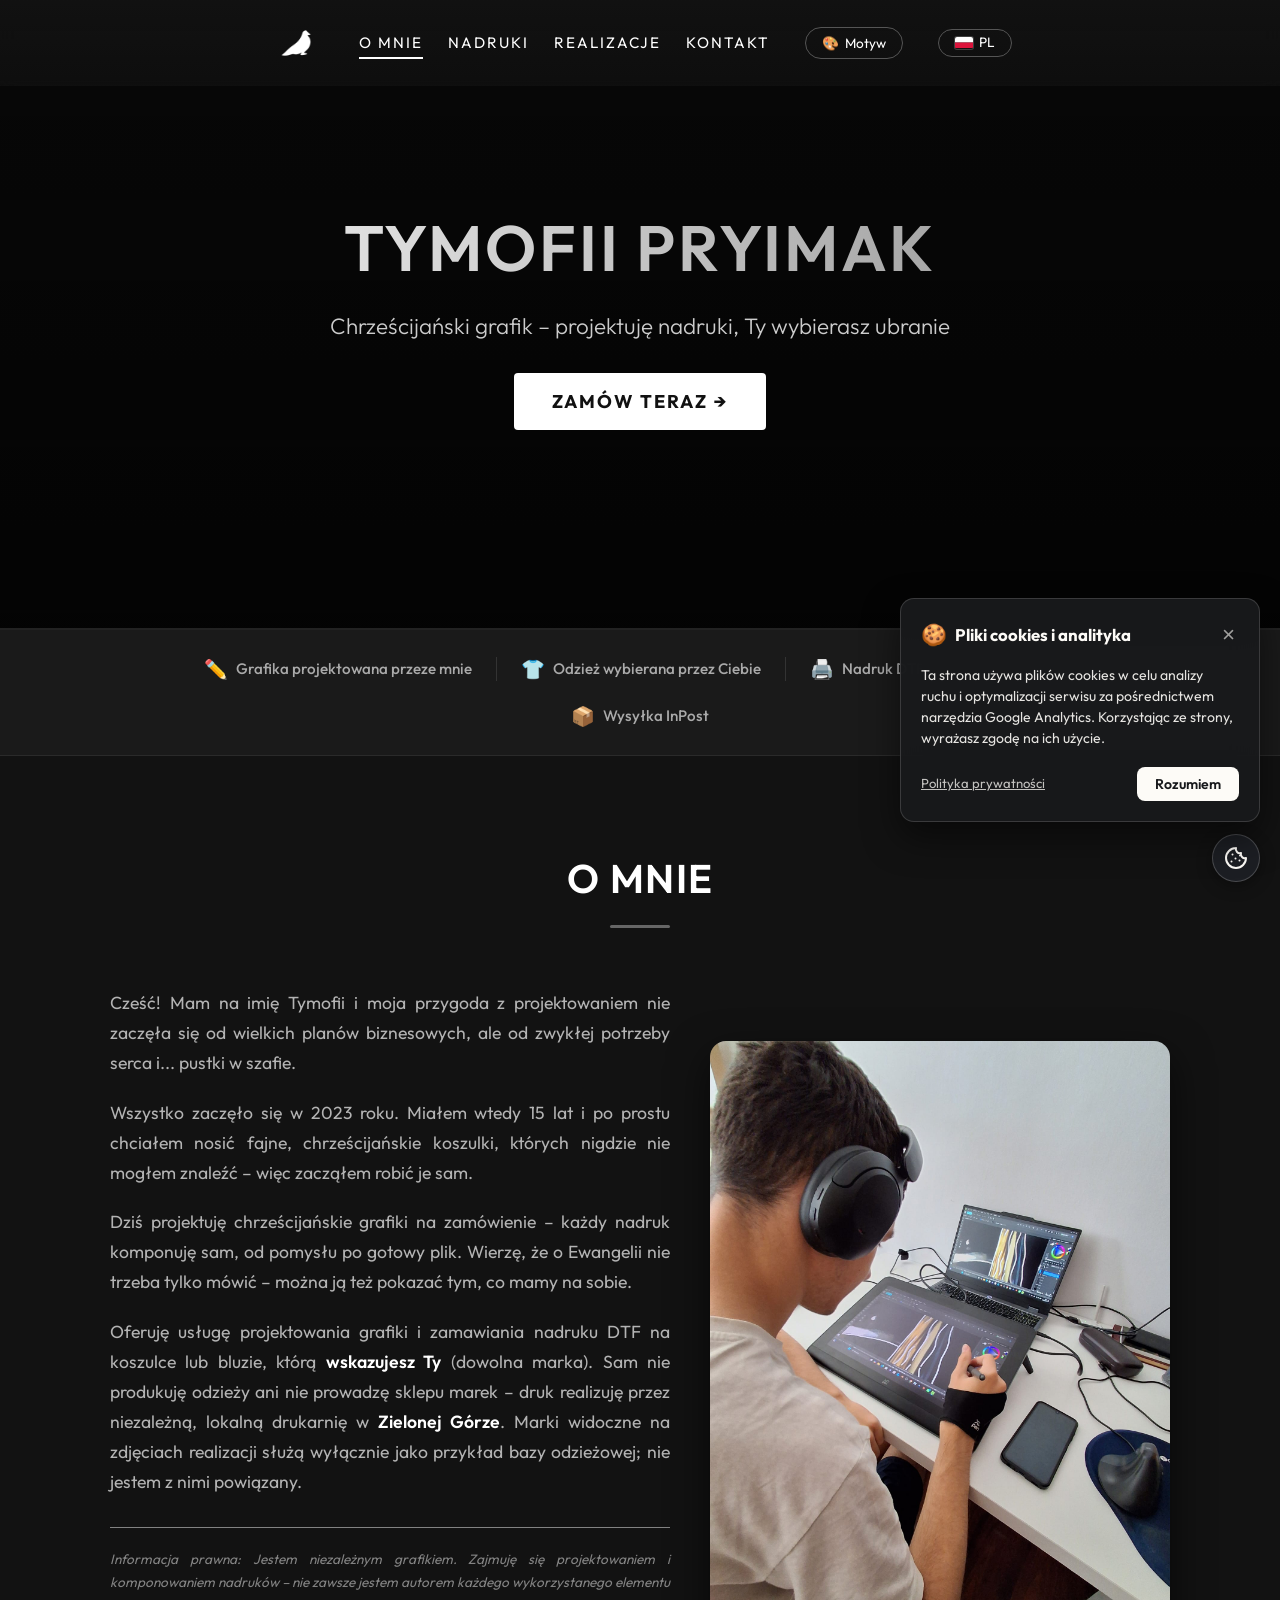
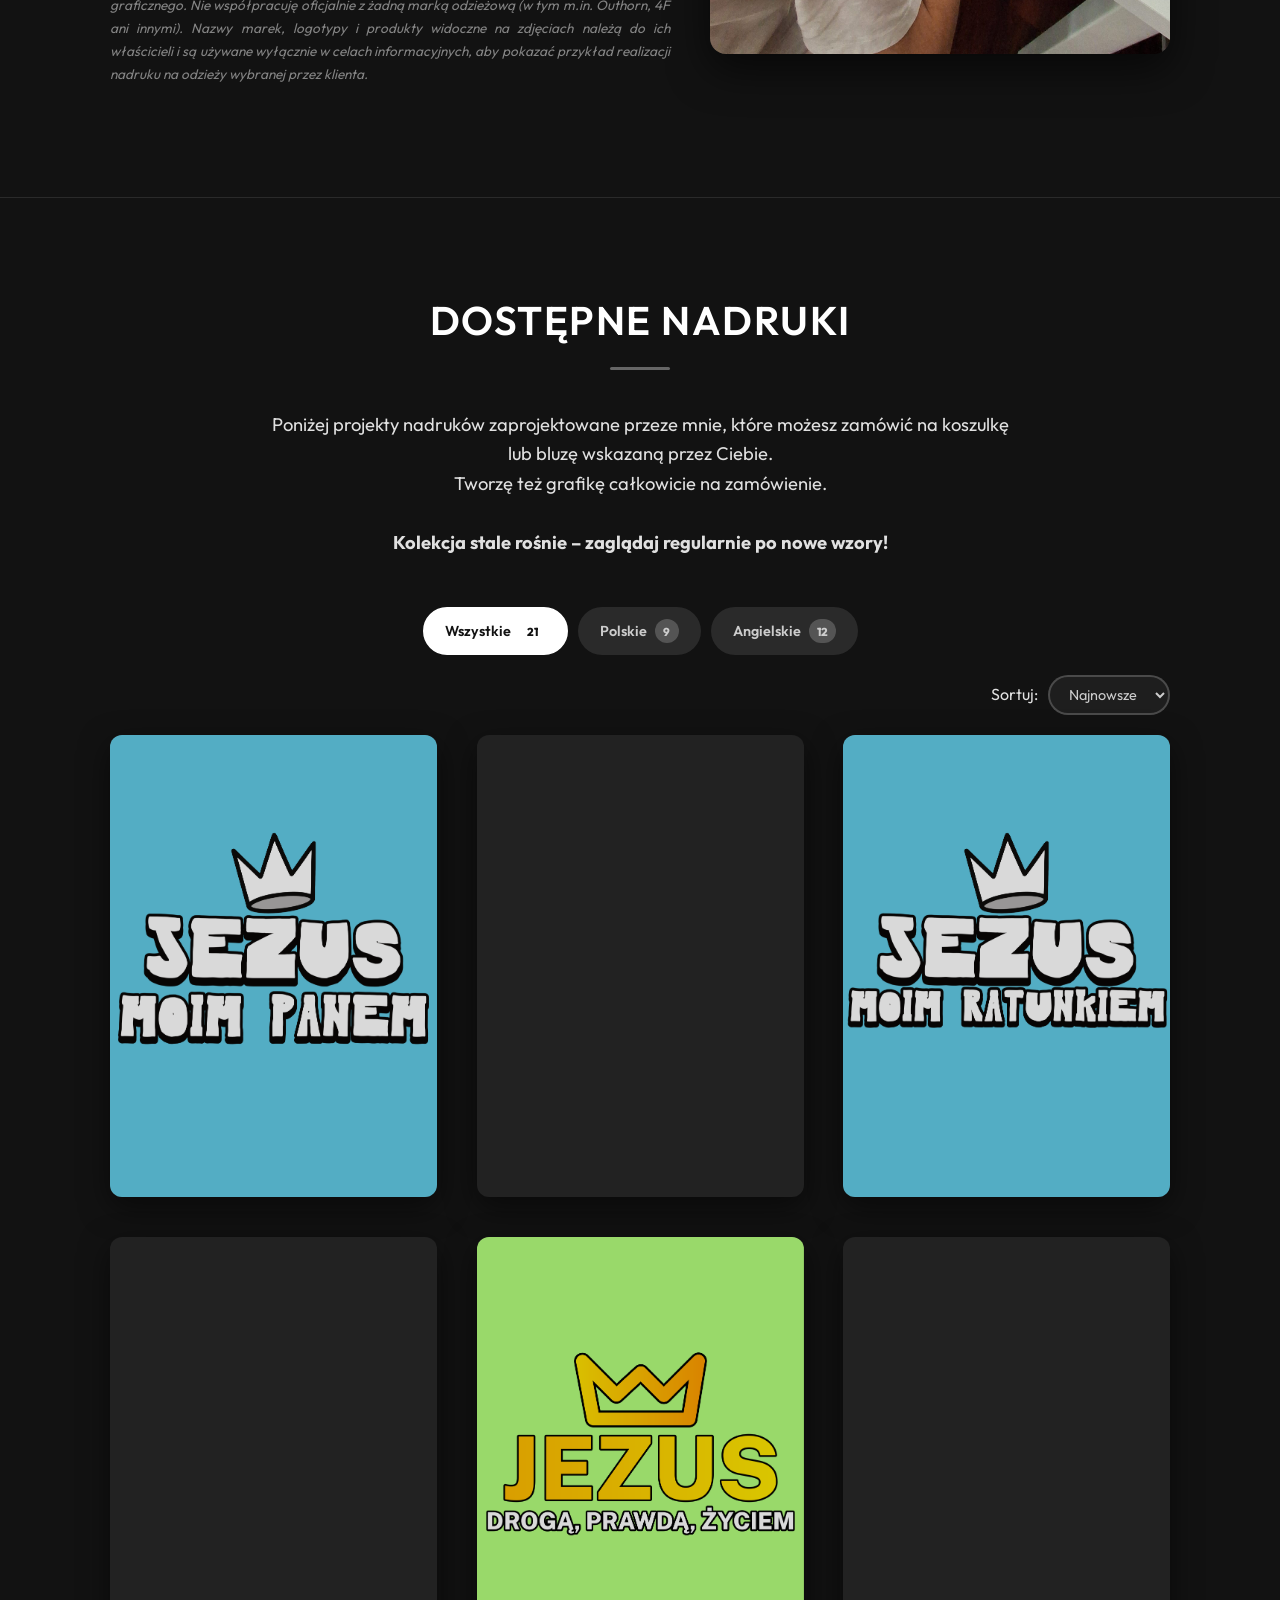
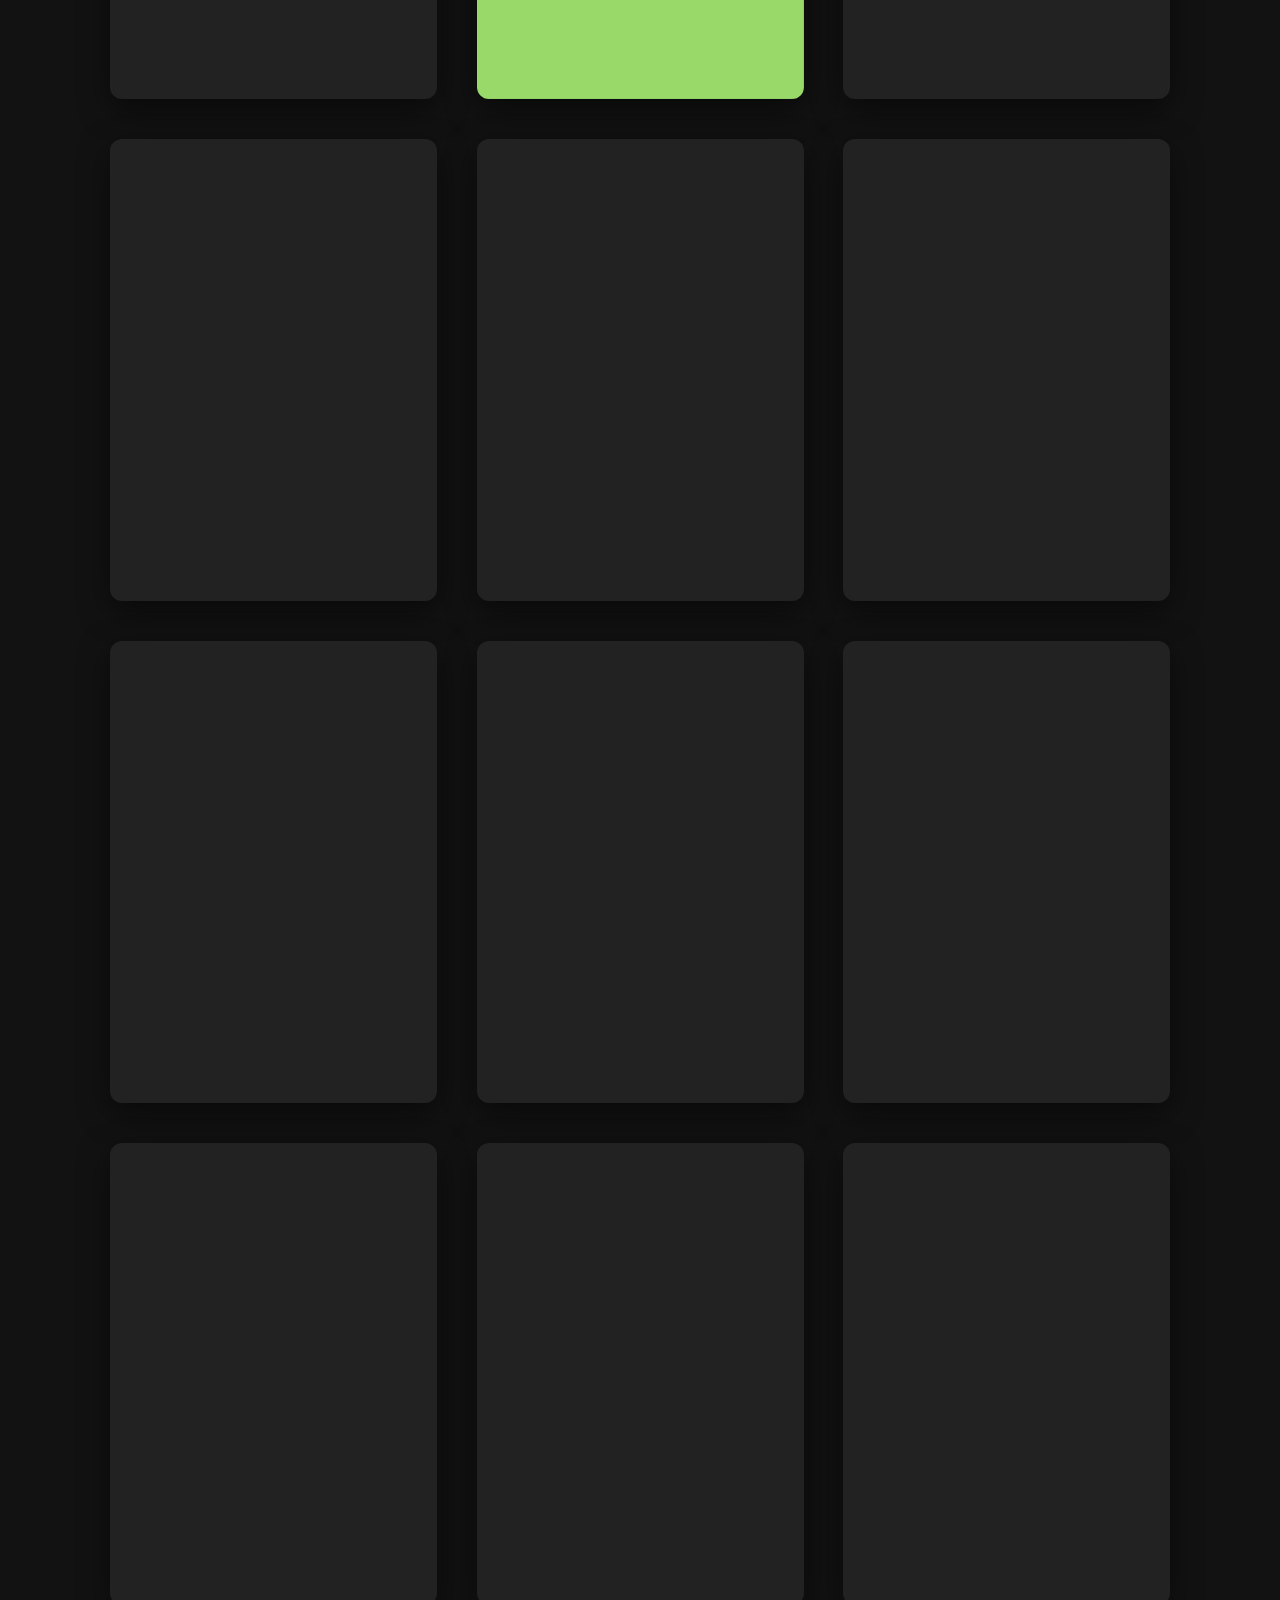
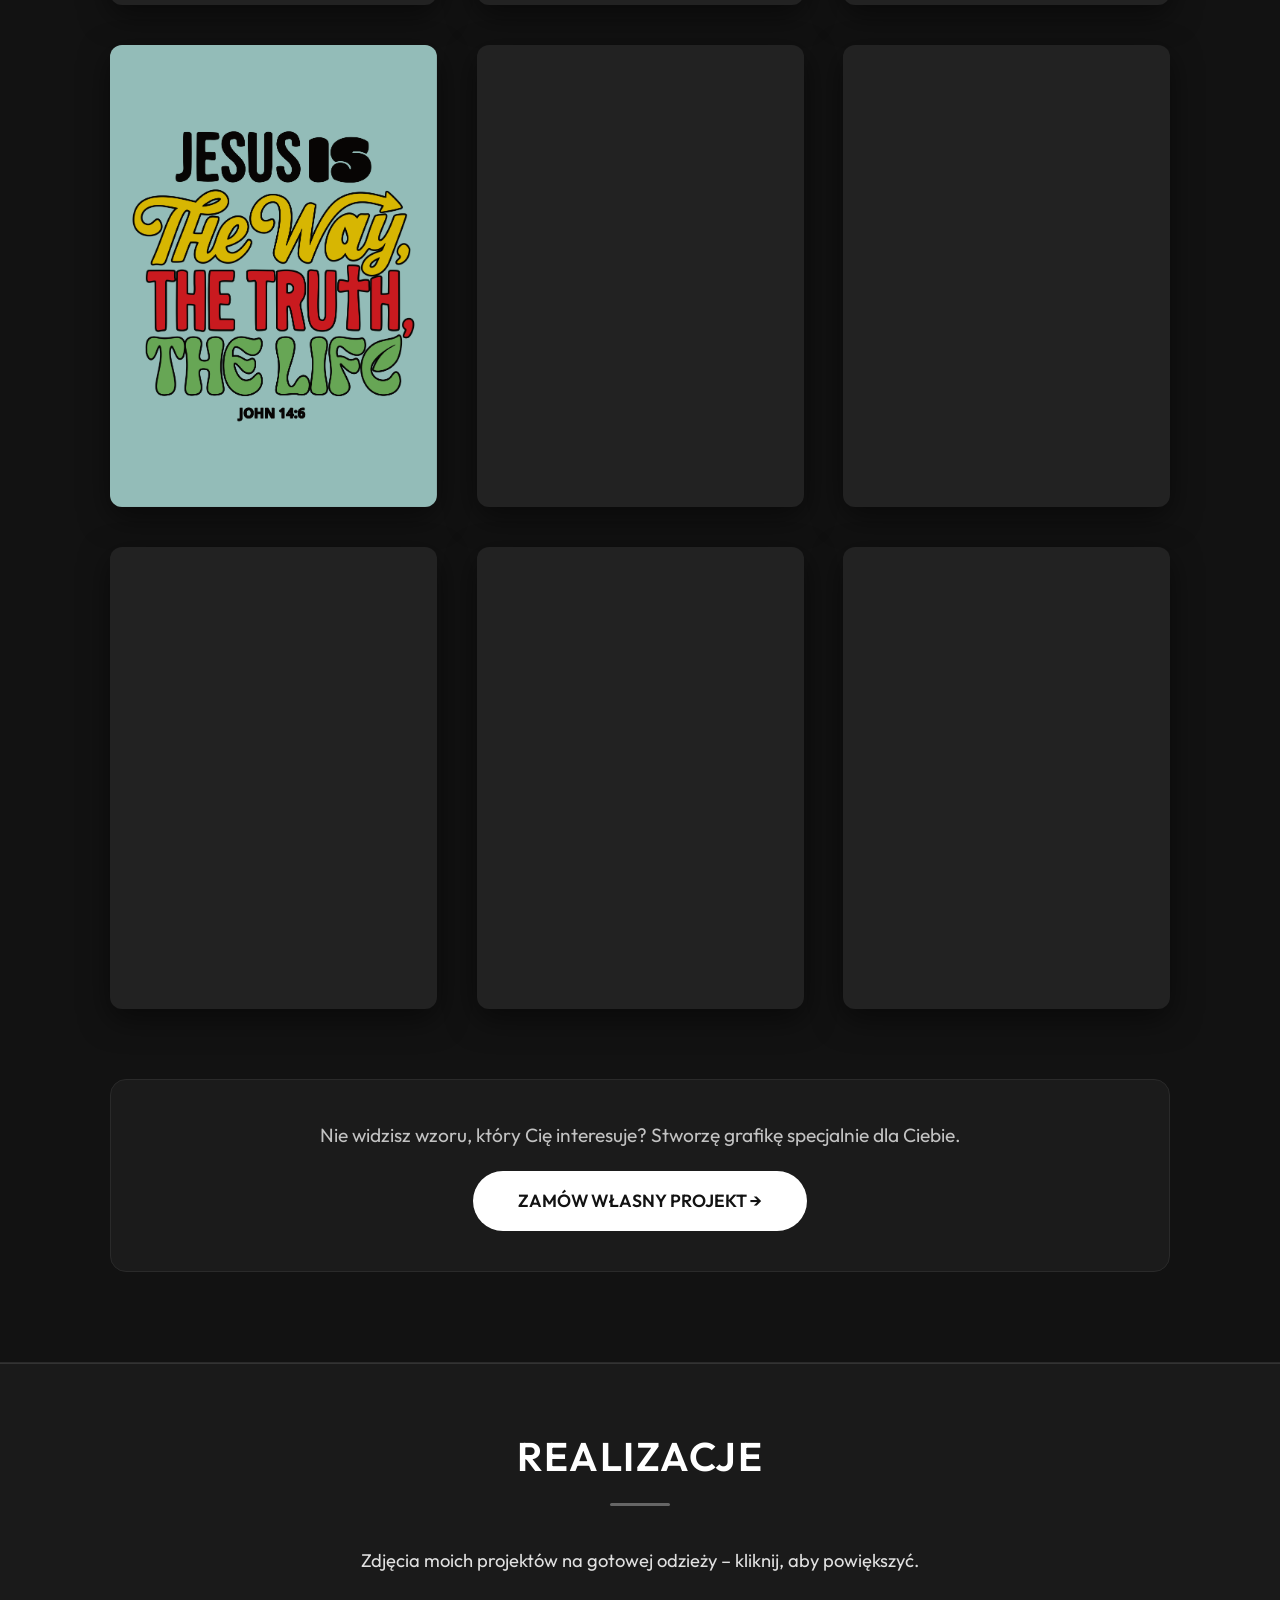
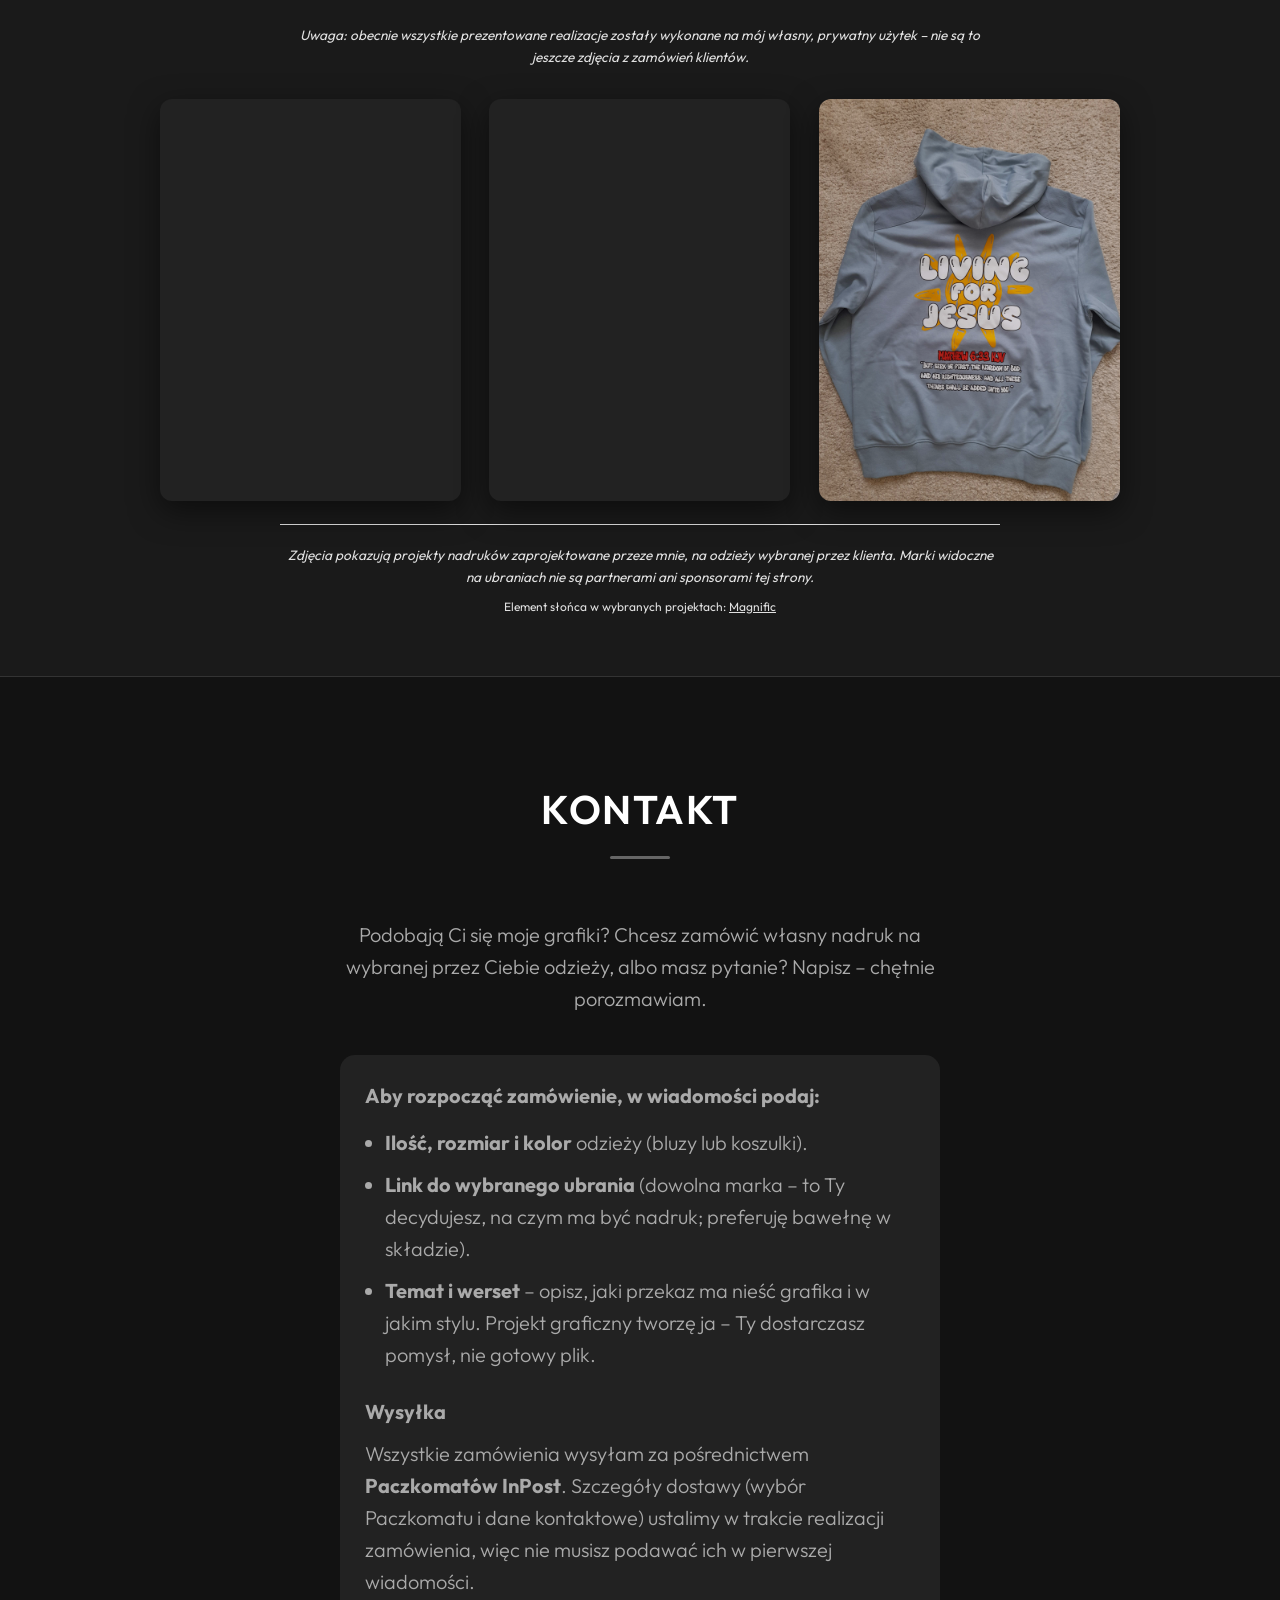
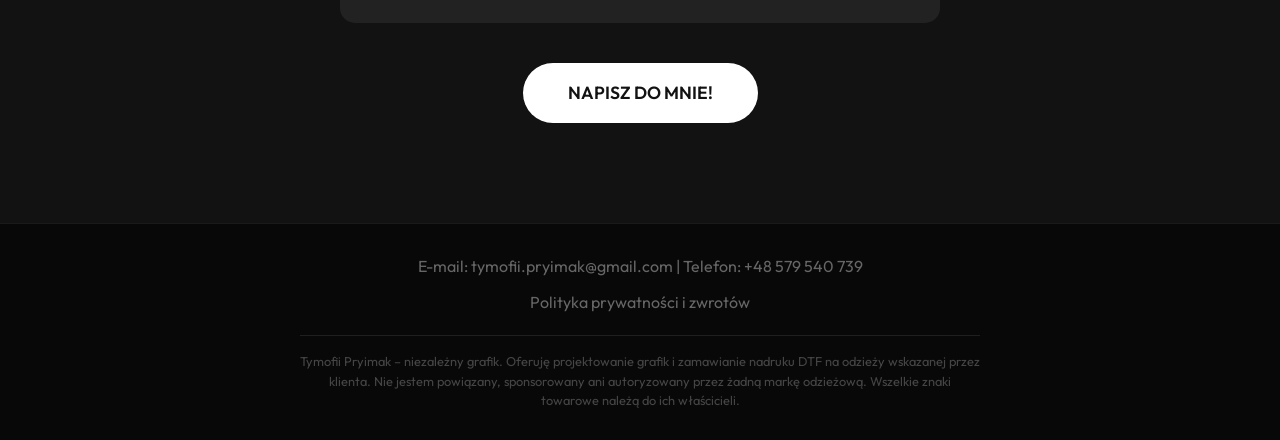
==== commit 7f91d9f7: "website edit 5" ====
--- a/index.html
+++ b/index.html
@@ -116,6 +116,11 @@
 <body>
 
     <nav class="top-nav">
+        <div class="nav-brand-wrap">
+            <a href="#top" class="nav-brand" aria-label="Strona główna">
+                <img src="./site_photos/logo_button/logo.png" class="nav-logo" alt="Logo" aria-hidden="true">
+            </a>
+        </div>
         <div class="nav-links">
             <a href="#o-mnie" data-i18n="nav-about">O mnie</a>
             <a href="#dostepne-nadruki" data-i18n="nav-prints">Nadruki</a>
@@ -124,9 +129,9 @@
         </div>
         <div class="nav-actions">
             <div class="style-switcher">
-                <button id="styleSwitcherToggle" class="style-switcher-btn" aria-label="Zmień styl"
+                <button id="styleSwitcherToggle" class="style-switcher-btn" aria-label="Zmień motyw"
                     data-i18n-aria="aria-changestyle">
-                    <span>🎨</span> <span class="switcher-text" data-i18n="style-text">Styl</span>
+                    <span>🎨</span> <span class="switcher-text" data-i18n="style-text">Motyw</span>
                 </button>
                 <div id="styleSwitcherMenu" class="style-switcher-menu">
                     <button class="style-btn" data-set-style="minimalist">🌑 Minimal.</button>
@@ -137,14 +142,85 @@
             </div>
             <button id="themeToggle" aria-label="Przełącz tryb jasny/ciemny" data-i18n-aria="aria-theme">☀️ Jasny</button>
         </div>
-        <button id="langToggle" aria-label="Change language / Zmień język">
-            <svg class="lang-toggle-icon" xmlns="http://www.w3.org/2000/svg" viewBox="0 0 20 12" aria-hidden="true">
-                <rect width="20" height="6" fill="#fff"/>
-                <rect y="6" width="20" height="6" fill="#DC143C"/>
-            </svg>
-            <span class="lang-toggle-label">PL</span>
-        </button>
+        <div class="nav-right-controls">
+            <button id="langToggle" aria-label="Change language / Zmień język">
+                <svg class="lang-toggle-icon" xmlns="http://www.w3.org/2000/svg" viewBox="0 0 20 12" aria-hidden="true">
+                    <rect width="20" height="6" fill="#fff"/>
+                    <rect y="6" width="20" height="6" fill="#DC143C"/>
+                </svg>
+                <span class="lang-toggle-label">PL</span>
+            </button>
+            <button id="mobileMenuToggle" class="mobile-menu-toggle" aria-label="Otwórz menu" aria-expanded="false" data-i18n-aria="aria-menu-open">
+                <span class="hamburger-line"></span>
+                <span class="hamburger-line"></span>
+                <span class="hamburger-line"></span>
+            </button>
+        </div>
     </nav>
+
+    <!-- MOBILNE MENU WYSUWANE (DRAWER) -->
+    <div class="mobile-nav-overlay" id="mobileNavOverlay" aria-hidden="true"></div>
+    <div class="mobile-nav-drawer" id="mobileNavDrawer" role="dialog" aria-modal="true" aria-label="Menu nawigacyjne" aria-hidden="true">
+        <div class="mobile-nav-header">
+            <a href="#top" class="mobile-nav-logo" aria-label="Strona główna">
+                <img src="./site_photos/logo_button/logo.png" class="nav-logo" alt="Logo" aria-hidden="true">
+            </a>
+            <button class="mobile-nav-close" id="mobileNavClose" aria-label="Zamknij menu" data-i18n-aria="aria-menu-close">
+                <svg width="22" height="22" viewBox="0 0 24 24" fill="none" stroke="currentColor" stroke-width="2.5" stroke-linecap="round" stroke-linejoin="round">
+                    <line x1="18" y1="6" x2="6" y2="18"></line>
+                    <line x1="6" y1="6" x2="18" y2="18"></line>
+                </svg>
+            </button>
+        </div>
+        <div class="mobile-nav-links">
+            <a href="#o-mnie" class="mobile-nav-link">
+                <span class="mobile-link-icon">👤</span> <span class="mobile-link-text" data-i18n="nav-about">O mnie</span>
+            </a>
+            <a href="#dostepne-nadruki" class="mobile-nav-link">
+                <span class="mobile-link-icon">🎨</span> <span class="mobile-link-text" data-i18n="nav-prints">Nadruki</span>
+            </a>
+            <a href="#portfolio" class="mobile-nav-link">
+                <span class="mobile-link-icon">👕</span> <span class="mobile-link-text" data-i18n="nav-portfolio">Realizacje</span>
+            </a>
+            <a href="#kontakt" class="mobile-nav-link">
+                <span class="mobile-link-icon">✉️</span> <span class="mobile-link-text" data-i18n="nav-contact">Kontakt</span>
+            </a>
+        </div>
+
+        <div class="mobile-drawer-section">
+            <div class="mobile-section-label" data-i18n="style-label">Motyw:</div>
+            <div class="mobile-style-grid">
+                <button class="mobile-style-btn" data-set-style="minimalist">
+                    <span class="style-btn-icon">🌑</span>
+                    <span class="style-btn-name">Minimalist</span>
+                </button>
+                <button class="mobile-style-btn" data-set-style="drawing">
+                    <span class="style-btn-icon">✏️</span>
+                    <span class="style-btn-name" data-i18n="style-drawing">Rysunkowy</span>
+                </button>
+                <button class="mobile-style-btn" data-set-style="neon">
+                    <span class="style-btn-icon">⚡</span>
+                    <span class="style-btn-name">Neon</span>
+                </button>
+                <button class="mobile-style-btn" data-set-style="retro">
+                    <span class="style-btn-icon">📻</span>
+                    <span class="style-btn-name">Retro</span>
+                </button>
+            </div>
+        </div>
+
+        <div class="mobile-drawer-section">
+            <div class="mobile-section-label" data-i18n="appearance-label">Wygląd:</div>
+            <button id="mobileThemeToggle" class="mobile-theme-btn" aria-label="Przełącz tryb jasny/ciemny" data-i18n-aria="aria-theme">
+                <span class="mobile-theme-icon">☀️</span>
+                <span class="mobile-theme-text" data-i18n="theme-light-label">☀️ Jasny tryb</span>
+            </button>
+        </div>
+
+        <div class="mobile-drawer-footer">
+            <a href="#kontakt" class="mobile-order-btn js-email-link" data-i18n="hero-cta">Zamów teraz →</a>
+        </div>
+    </div>
 
     <header id="top">
         <!-- TŁA DLA DUŻYCH EKRANÓW (CLOUD) -->
@@ -330,9 +406,9 @@
 
                 <!-- CATEGORY FILTER TABS -->
                 <div class="category-filters scroll-anim">
-                    <button class="filter-btn active" data-filter="all" data-i18n="filter-all">Wszystkie</button>
-                    <button class="filter-btn" data-filter="polish" data-i18n="filter-polish">Polskie</button>
-                    <button class="filter-btn" data-filter="english" data-i18n="filter-english">Angielskie</button>
+                    <button class="filter-btn active" data-filter="all"><span data-i18n="filter-all">Wszystkie</span> <span class="filter-count" data-count-for="all">0</span></button>
+                    <button class="filter-btn" data-filter="polish"><span data-i18n="filter-polish">Polskie</span> <span class="filter-count" data-count-for="polish">0</span></button>
+                    <button class="filter-btn" data-filter="english"><span data-i18n="filter-english">Angielskie</span> <span class="filter-count" data-count-for="english">0</span></button>
                 </div>
 
                 <!-- SORT OPTIONS -->
@@ -465,27 +541,75 @@
     </footer>
 
     <!-- LIGHTBOX -->
-    <div class="lightbox" id="lightbox">
-        <span class="lightbox-close">
-            <svg width="40" height="40" viewBox="0 0 24 24" fill="none" stroke="currentColor" stroke-width="2"
+    <div class="lightbox" id="lightbox" role="dialog" aria-modal="true" aria-label="Powiększone zdjęcie">
+        <button class="lightbox-close" id="lightboxClose" aria-label="Zamknij" data-i18n-aria="aria-lightbox-close">
+            <svg width="26" height="26" viewBox="0 0 24 24" fill="none" stroke="currentColor" stroke-width="2.5"
                 stroke-linecap="round" stroke-linejoin="round">
                 <line x1="18" y1="6" x2="6" y2="18"></line>
                 <line x1="6" y1="6" x2="18" y2="18"></line>
             </svg>
-        </span>
-        <img src="" id="lightbox-img" alt="Powiększone zdjęcie" data-i18n-alt="alt-lightbox">
+        </button>
+        <button class="lightbox-nav-btn lightbox-prev" id="lightboxPrev" aria-label="Poprzednie zdjęcie" data-i18n-aria="aria-lightbox-prev">
+            <svg width="26" height="26" viewBox="0 0 24 24" fill="none" stroke="currentColor" stroke-width="2.5" stroke-linecap="round" stroke-linejoin="round">
+                <polyline points="15 18 9 12 15 6"></polyline>
+            </svg>
+        </button>
+        <button class="lightbox-nav-btn lightbox-next" id="lightboxNext" aria-label="Następne zdjęcie" data-i18n-aria="aria-lightbox-next">
+            <svg width="26" height="26" viewBox="0 0 24 24" fill="none" stroke="currentColor" stroke-width="2.5" stroke-linecap="round" stroke-linejoin="round">
+                <polyline points="9 18 15 12 9 6"></polyline>
+            </svg>
+        </button>
+        <div class="lightbox-figure">
+            <img src="" id="lightbox-img" alt="Powiększone zdjęcie" data-i18n-alt="alt-lightbox">
+            <div class="lightbox-caption-bar" id="lightboxCaptionBar">
+                <div class="lightbox-meta">
+                    <span class="lightbox-title" id="lightboxTitle">Wzór</span>
+                    <span class="lightbox-counter" id="lightboxCounter"></span>
+                </div>
+                <button class="lightbox-order-btn" id="lightboxOrderBtn" data-i18n="lightbox-order">Zamów ten wzór →</button>
+            </div>
+        </div>
     </div>
 
     <!-- MODAL POCZTY E-MAIL -->
-    <div class="mail-modal" id="mailModal">
+    <div class="mail-modal" id="mailModal" role="dialog" aria-modal="true" aria-label="Wybierz sposób kontaktu">
         <div class="mail-modal-content">
-            <h3 data-i18n="mail-title">Wybierz pocztę</h3>
-            <a href="#" target="_blank" rel="noopener noreferrer" class="mail-btn" id="btn-gmail">Gmail</a>
-            <a href="#" target="_blank" rel="noopener noreferrer" class="mail-btn" id="btn-outlook">Outlook</a>
-            <a href="#" target="_blank" rel="noopener noreferrer" class="mail-btn" id="btn-yahoo">Yahoo</a>
-            <a href="#" class="mail-btn" id="btn-apple">Apple Mail</a>
-            <a href="#" class="mail-btn" id="btn-android" data-i18n="mail-android">Aplikacja Poczty</a>
-            <button class="mail-close" id="mailClose" data-i18n="mail-cancel">Anuluj</button>
+            <div class="mail-modal-header">
+                <h3 data-i18n="mail-title">Napisz do mnie</h3>
+                <p class="mail-modal-subtitle" data-i18n="mail-subtitle">Skopiuj adres e-mail lub otwórz swoją ulubioną aplikację pocztową:</p>
+            </div>
+
+            <div class="mail-copy-card">
+                <span class="mail-copy-email" id="emailAddressDisplay">tymofii.pryimak@gmail.com</span>
+                <button class="mail-copy-btn" id="copyEmailBtn" aria-label="Kopiuj adres email">
+                    <span class="copy-btn-icon">📋</span>
+                    <span class="copy-btn-text" data-i18n="mail-copy">Kopiuj e-mail</span>
+                </button>
+            </div>
+            
+            <div class="mail-separator">
+                <span data-i18n="mail-or">albo wybierz program:</span>
+            </div>
+
+            <div class="mail-apps-grid">
+                <a href="#" target="_blank" rel="noopener noreferrer" class="mail-btn" id="btn-gmail">
+                    <span class="mail-icon">✉️</span> <span>Gmail</span>
+                </a>
+                <a href="#" target="_blank" rel="noopener noreferrer" class="mail-btn" id="btn-outlook">
+                    <span class="mail-icon">📬</span> <span>Outlook</span>
+                </a>
+                <a href="#" target="_blank" rel="noopener noreferrer" class="mail-btn" id="btn-yahoo">
+                    <span class="mail-icon">📩</span> <span>Yahoo</span>
+                </a>
+                <a href="#" class="mail-btn" id="btn-apple">
+                    <span class="mail-icon">🍎</span> <span>Apple Mail</span>
+                </a>
+                <a href="#" class="mail-btn mail-btn-default" id="btn-android">
+                    <span class="mail-icon">📱</span> <span data-i18n="mail-android">Aplikacja poczty</span>
+                </a>
+            </div>
+
+            <button class="mail-close" id="mailClose" data-i18n="mail-cancel">Zamknij</button>
         </div>
     </div>
 
@@ -533,4 +657,4 @@
 
 </body>
 
-</html>+</html>
--- a/css/style.css
+++ b/css/style.css
@@ -62,6 +62,34 @@
             margin: 0;
             padding: 0;
             box-sizing: border-box;
+            -webkit-tap-highlight-color: transparent;
+        }
+
+        /* Universal click/tap feedback that works on ANY background color,
+           in any style/theme, without needing a manually matched color pair. */
+        a:active,
+        button:active,
+        .cta-button:active,
+        .hero-cta-btn:active,
+        .filter-btn:active,
+        .sort-select:active,
+        .mail-btn:active,
+        .style-btn:active,
+        .style-switcher-btn:active,
+        #themeToggle:active,
+        #langToggle:active,
+        .mobile-nav-link:active,
+        .mobile-style-btn:active,
+        .mobile-theme-btn:active,
+        .mobile-order-btn:active,
+        .cookie-float-btn:active,
+        .cookie-accept-btn:active,
+        .scroll-to-top:active,
+        .lightbox-nav-btn:active,
+        .lightbox-close:active,
+        .lightbox-order-btn:active,
+        .mail-copy-btn:active {
+            filter: brightness(0.88);
         }
 
         html {
@@ -84,12 +112,12 @@
         }
 
         html[data-style="cloudy"] ::selection {
-            background: #38bdf8;
+            background: #ffffff;
             color: #0f172a;
         }
 
         html[data-style="cloudy"][data-theme="light"] ::selection {
-            background: #fbbf24;
+            background: #000000;
             color: #78350f;
         }
 
@@ -99,8 +127,8 @@
         }
 
         html[data-style="neon"] ::selection {
-            background: #ff00ff;
-            color: #fff;
+            background: #ffffff;
+            color: #000;
         }
 
         html[data-style="retro"] ::selection {
@@ -138,7 +166,7 @@
         }
 
         html[data-style="cloudy"][data-theme="dark"] ::-webkit-scrollbar-thumb {
-            background: #38bdf8;
+            background: #ffffff;
             border-radius: 6px;
             border: 2px solid #0f172a;
         }
@@ -148,7 +176,7 @@
         }
 
         html[data-style="cloudy"][data-theme="light"] ::-webkit-scrollbar-thumb {
-            background: #fbbf24;
+            background: #000000;
             border-radius: 6px;
             border: 2px solid #f0f9ff;
         }
@@ -169,7 +197,7 @@
         }
 
         html[data-style="neon"][data-theme="dark"] ::-webkit-scrollbar-thumb {
-            background: #ff00ff;
+            background: #ffffff;
             border: 2px solid #050510;
         }
 
@@ -178,7 +206,7 @@
         }
 
         html[data-style="neon"][data-theme="light"] ::-webkit-scrollbar-thumb {
-            background: #ff00a0;
+            background: #000000;
             border: 2px solid #f0f0f5;
         }
 
@@ -350,17 +378,17 @@
 
         html[data-style="neon"][data-theme="dark"] body {
             background-color: #050510;
-            color: #0ff;
+            color: #ffffff;
             font-family: var(--font-outfit);
-            background-image: linear-gradient(rgba(255, 0, 255, 0.08) 1px, transparent 1px), linear-gradient(90deg, rgba(255, 0, 255, 0.08) 1px, transparent 1px);
+            background-image: linear-gradient(rgba(255, 255, 255, 0.08) 1px, transparent 1px), linear-gradient(90deg, rgba(255, 255, 255, 0.08) 1px, transparent 1px);
             background-size: 40px 40px;
         }
 
         html[data-style="neon"][data-theme="light"] body {
             background-color: #f0f0f5;
-            color: #7000aa;
+            color: #000000;
             font-family: var(--font-outfit);
-            background-image: linear-gradient(rgba(255, 0, 160, 0.08) 1px, transparent 1px), linear-gradient(90deg, rgba(255, 0, 160, 0.08) 1px, transparent 1px);
+            background-image: linear-gradient(rgba(0, 0, 0, 0.08) 1px, transparent 1px), linear-gradient(90deg, rgba(0, 0, 0, 0.08) 1px, transparent 1px);
             background-size: 40px 40px;
         }
 
@@ -459,7 +487,7 @@
         }
 
         html[data-style="minimalist"] .top-nav a {
-            color: #cccccc;
+            color: #ffffff;
             font-weight: 400;
             text-transform: uppercase;
             letter-spacing: 2px;
@@ -479,7 +507,7 @@
         }
 
         html[data-style="minimalist"][data-theme="light"] .top-nav a {
-            color: #333;
+            color: #000000;
         }
 
         @media (hover: hover) {
@@ -491,15 +519,15 @@
 
         /* Cloudy */
         html[data-style="cloudy"] {
-            --accent-color: #38bdf8;
+            --accent-color: #ffffff;
             --accent-text: #0f172a;
-            --accent-border: #38bdf8;
+            --accent-border: #ffffff;
         }
 
         html[data-style="cloudy"][data-theme="light"] {
-            --accent-color: #f59e0b;
+            --accent-color: #000000;
             --accent-text: #78350f;
-            --accent-border: #f59e0b;
+            --accent-border: #000000;
         }
 
         html[data-style="cloudy"] .top-nav {
@@ -511,11 +539,11 @@
             backdrop-filter: blur(12px);
             -webkit-backdrop-filter: blur(12px);
             box-shadow: 0 10px 30px rgba(0, 0, 0, 0.5);
-            border: 1px solid rgba(255, 255, 255, 0.1);
+            border: 1px solid rgba(255, 255, 255, 0.3);
         }
 
         html[data-style="cloudy"] .top-nav a {
-            color: #38bdf8;
+            color: #ffffff;
             font-weight: 600;
             text-transform: uppercase;
             letter-spacing: 1.5px;
@@ -524,24 +552,30 @@
 
         @media (hover: hover) {
             html[data-style="cloudy"] .top-nav a:hover {
-                color: #fcd34d;
+                color: #ffffff;
             }
         }
 
         html[data-style="cloudy"][data-theme="light"] .top-nav {
             background: rgba(255, 255, 255, 0.85);
-            box-shadow: 0 10px 30px rgba(56, 189, 248, 0.2);
-            border-color: rgba(255, 255, 255, 0.5);
+            box-shadow: 0 10px 30px rgba(0, 0, 0, 0.2);
+            border-color: rgba(0, 0, 0, 0.3);
         }
 
         html[data-style="cloudy"][data-theme="light"] .top-nav a {
-            color: #0284c7;
+            color: #000000;
         }
 
         @media (hover: hover) {
             html[data-style="cloudy"][data-theme="light"] .top-nav a:hover {
-                color: #f59e0b;
-            }
+                color: #000000;
+            }
+        }
+
+        html[data-style="drawing"] {
+            --accent-color: var(--c-marker-blue);
+            --accent-text: #ffffff;
+            --accent-border: var(--c-ink);
         }
 
         /* Drawing */
@@ -557,10 +591,14 @@
         }
 
         html[data-style="drawing"] .top-nav a {
-            color: var(--c-ink);
+            color: #ffffff;
             font-weight: 700;
             text-transform: uppercase;
             font-size: clamp(0.9rem, 2vw, 1.2rem);
+        }
+
+        html[data-style="drawing"][data-theme="light"] .top-nav a {
+            color: #000000;
         }
 
         html[data-style="drawing"] .top-nav a::after {
@@ -585,28 +623,28 @@
 
         /* Neon */
         html[data-style="neon"] {
-            --accent-color: #0ff;
+            --accent-color: #ffffff;
             --accent-text: #000;
-            --accent-border: #0ff;
+            --accent-border: #ffffff;
         }
 
         html[data-style="neon"][data-theme="light"] {
-            --accent-color: #ff00a0;
+            --accent-color: #000000;
             --accent-text: #fff;
-            --accent-border: #ff00a0;
+            --accent-border: #000000;
         }
 
         html[data-style="neon"] .top-nav {
             padding: 15px 20px;
             background: rgba(5, 5, 16, 0.85);
-            border-bottom: 2px solid #ff00ff;
-            box-shadow: 0 0 20px rgba(255, 0, 255, 0.3);
+            border-bottom: 2px solid #ffffff;
+            box-shadow: 0 0 20px rgba(255, 255, 255, 0.3);
             backdrop-filter: blur(10px);
             -webkit-backdrop-filter: blur(10px);
         }
 
         html[data-style="neon"] .top-nav a {
-            color: #0ff;
+            color: #ffffff;
             font-weight: 600;
             text-transform: uppercase;
             letter-spacing: 3px;
@@ -616,24 +654,24 @@
         @media (hover: hover) {
             html[data-style="neon"] .top-nav a:hover {
                 color: #fff;
-                text-shadow: 0 0 10px #0ff;
+                text-shadow: 0 0 10px #ffffff;
             }
         }
 
         html[data-style="neon"][data-theme="light"] .top-nav {
             background: rgba(240, 240, 245, 0.85);
-            border-bottom: 2px solid #ff00a0;
-            box-shadow: 0 0 20px rgba(255, 0, 160, 0.3);
+            border-bottom: 2px solid #000000;
+            box-shadow: 0 0 20px rgba(0, 0, 0, 0.3);
         }
 
         html[data-style="neon"][data-theme="light"] .top-nav a {
-            color: #7000aa;
+            color: #000000;
         }
 
         @media (hover: hover) {
             html[data-style="neon"][data-theme="light"] .top-nav a:hover {
-                color: #ff00a0;
-                text-shadow: 0 0 10px rgba(255, 0, 160, 0.4);
+                color: #000000;
+                text-shadow: 0 0 10px rgba(0, 0, 0, 0.4);
             }
         }
 
@@ -663,7 +701,7 @@
         }
 
         html[data-style="retro"] .top-nav a {
-            color: #e8dcc4;
+            color: #ffffff;
             font-weight: 700;
             font-size: clamp(1.1rem, 2.5vw, 1.4rem);
             text-decoration: none;
@@ -683,7 +721,7 @@
         }
 
         html[data-style="retro"][data-theme="light"] .top-nav a {
-            color: #3e322c;
+            color: #000000;
         }
 
         @media (hover: hover) {
@@ -696,6 +734,18 @@
         /* =========================================
            PRZYCISKI AKCJI (STYL / TRYB CIEMNY)
            ========================================= */
+
+        /* Light mode temporarily disabled — hide the toggles.
+           Remove this block to bring the light/dark switch back. */
+        #themeToggle,
+        #mobileThemeToggle {
+            display: none !important;
+        }
+
+        .mobile-drawer-section:has(#mobileThemeToggle) {
+            display: none !important;
+        }
+
         .style-switcher {
             position: relative;
             font-family: var(--font-outfit);
@@ -864,8 +914,8 @@
         html[data-style="cloudy"] #themeToggle,
         html[data-style="cloudy"] #langToggle {
             background: #1e293b;
-            border: 2px solid #334155;
-            color: #38bdf8;
+            border: 2px solid #ffffff;
+            color: #ffffff;
             padding: 8px 16px;
             border-radius: 50px;
             font-size: 0.9rem;
@@ -881,6 +931,7 @@
             html[data-style="cloudy"] #langToggle:hover {
                 transform: translateY(-3px) scale(1.05);
                 box-shadow: 0 8px 20px rgba(0, 0, 0, 0.5);
+                color: #ffffff;
             }
         }
 
@@ -898,13 +949,13 @@
         @media (hover: hover) {
             html[data-style="cloudy"] .style-btn:hover {
                 background: #0f172a;
-                color: #38bdf8;
+                color: #ffffff;
                 transform: translateX(5px);
             }
         }
 
         html[data-style="cloudy"] .style-btn.active {
-            background: #38bdf8;
+            background: #ffffff;
             color: #0f172a;
         }
 
@@ -912,9 +963,9 @@
         html[data-style="cloudy"][data-theme="light"] #themeToggle,
         html[data-style="cloudy"][data-theme="light"] #langToggle {
             background: #fff;
-            border-color: #bae6fd;
-            color: #0284c7;
-            box-shadow: 0 4px 10px rgba(125, 211, 252, 0.2);
+            border-color: #000000;
+            color: #000000;
+            box-shadow: 0 4px 10px rgba(0, 0, 0, 0.2);
         }
 
         @media (hover: hover) {
@@ -922,7 +973,7 @@
             html[data-style="cloudy"][data-theme="light"] .style-switcher-btn:hover,
             html[data-style="cloudy"][data-theme="light"] #themeToggle:hover,
             html[data-style="cloudy"][data-theme="light"] #langToggle:hover {
-                box-shadow: 0 8px 20px rgba(125, 211, 252, 0.4);
+                box-shadow: 0 8px 20px rgba(0, 0, 0, 0.4);
             }
         }
 
@@ -939,13 +990,13 @@
         @media (hover: hover) {
             html[data-style="cloudy"][data-theme="light"] .style-btn:hover {
                 background: #f0f9ff;
-                color: #0284c7;
+                color: #000000;
             }
         }
 
         html[data-style="cloudy"][data-theme="light"] .style-btn.active {
-            background: #e0f2fe;
-            color: #0369a1;
+            background: #000000;
+            color: #ffffff;
         }
 
         html[data-style="drawing"] .style-switcher-btn {
@@ -963,6 +1014,7 @@
         @media (hover: hover) {
             html[data-style="drawing"] .style-switcher-btn:hover {
                 background: #f0f0f0;
+                color: #1a1a1a;
                 transform: translate(-2px, -2px) rotate(0deg) scale(1.05);
                 box-shadow: 4px 4px 0 var(--c-ink);
             }
@@ -1025,13 +1077,13 @@
         html[data-style="neon"] #themeToggle,
         html[data-style="neon"] #langToggle {
             background: transparent;
-            border: 1px solid #0ff;
-            color: #0ff;
+            border: 1px solid #ffffff;
+            color: #ffffff;
             padding: 6px 16px;
             font-size: 0.85rem;
             font-family: var(--font-outfit);
             text-transform: uppercase;
-            box-shadow: inset 0 0 5px rgba(0, 255, 255, 0.2), 0 0 5px rgba(0, 255, 255, 0.2);
+            box-shadow: inset 0 0 5px rgba(255, 255, 255, 0.2), 0 0 5px rgba(255, 255, 255, 0.2);
         }
 
         @media (hover: hover) {
@@ -1039,16 +1091,16 @@
             html[data-style="neon"] .style-switcher-btn:hover,
             html[data-style="neon"] #themeToggle:hover,
             html[data-style="neon"] #langToggle:hover {
-                background: #0ff;
+                background: #ffffff;
                 color: #000;
-                box-shadow: 0 0 15px #0ff;
+                box-shadow: 0 0 15px #ffffff;
             }
         }
 
         html[data-style="neon"] .style-switcher-menu {
             background: #050510;
-            border: 1px solid #ff00ff;
-            box-shadow: 0 0 20px rgba(255, 0, 255, 0.5);
+            border: 1px solid #ffffff;
+            box-shadow: 0 0 20px rgba(255, 255, 255, 0.5);
             border-radius: 0;
         }
 
@@ -1060,22 +1112,22 @@
 
         @media (hover: hover) {
             html[data-style="neon"] .style-btn:hover {
-                background: rgba(255, 0, 255, 0.2);
-                color: #0ff;
+                background: rgba(255, 255, 255, 0.2);
+                color: #ffffff;
             }
         }
 
         html[data-style="neon"] .style-btn.active {
-            background: rgba(0, 255, 255, 0.2);
-            color: #0ff;
-            border-left: 2px solid #0ff;
+            background: rgba(255, 255, 255, 0.2);
+            color: #ffffff;
+            border-left: 2px solid #ffffff;
         }
 
         html[data-style="neon"][data-theme="light"] .style-switcher-btn,
         html[data-style="neon"][data-theme="light"] #themeToggle,
         html[data-style="neon"][data-theme="light"] #langToggle {
-            border-color: #ff00a0;
-            color: #ff00a0;
+            border-color: #000000;
+            color: #000000;
             box-shadow: none;
         }
 
@@ -1084,31 +1136,31 @@
             html[data-style="neon"][data-theme="light"] .style-switcher-btn:hover,
             html[data-style="neon"][data-theme="light"] #themeToggle:hover,
             html[data-style="neon"][data-theme="light"] #langToggle:hover {
-                background: #ff00a0;
+                background: #000000;
                 color: #fff;
-                box-shadow: 0 0 15px rgba(255, 0, 160, 0.5);
+                box-shadow: 0 0 15px rgba(0, 0, 0, 0.5);
             }
         }
 
         html[data-style="neon"][data-theme="light"] .style-switcher-menu {
             background: #fff;
-            border-color: #ff00a0;
+            border-color: #000000;
         }
 
         html[data-style="neon"][data-theme="light"] .style-btn {
-            color: #309;
+            color: #000000;
         }
 
         @media (hover: hover) {
             html[data-style="neon"][data-theme="light"] .style-btn:hover {
-                background: rgba(255, 0, 160, 0.1);
-                color: #ff00a0;
+                background: rgba(0, 0, 0, 0.1);
+                color: #000000;
             }
         }
 
         html[data-style="neon"][data-theme="light"] .style-btn.active {
-            background: rgba(255, 0, 160, 0.2);
-            border-left-color: #ff00a0;
+            background: rgba(0, 0, 0, 0.2);
+            border-left-color: #000000;
         }
 
         html[data-style="retro"] .style-switcher-btn,
@@ -1318,7 +1370,7 @@
             letter-spacing: 1px;
             text-transform: uppercase;
             margin-bottom: 15px;
-            background: linear-gradient(90deg, #ffffff, #38bdf8, #ffffff);
+            background: linear-gradient(90deg, #ffffff, #ffffff, #ffffff);
             background-size: 200% auto;
             -webkit-background-clip: text;
             -webkit-text-fill-color: transparent;
@@ -1413,13 +1465,13 @@
         html[data-style="neon"] header {
             padding: clamp(140px, 20vh, 220px) 20px;
             background: radial-gradient(circle at center, #1a0033 0%, #050510 100%);
-            border-bottom: 2px solid #0ff;
+            border-bottom: 2px solid #ffffff;
             box-shadow: 0 0 20px rgba(0, 255, 255, 0.2);
         }
 
         html[data-style="neon"] header h1 {
             color: #fff;
-            text-shadow: 0 0 5px #fff, 0 0 15px #ff00ff, 0 0 30px #ff00ff, 0 0 50px #0ff;
+            text-shadow: 0 0 5px #fff, 0 0 15px #ffffff, 0 0 30px #ffffff, 0 0 50px #ffffff;
             font-weight: 800;
             font-family: 'Outfit', sans-serif;
             text-transform: uppercase;
@@ -1429,9 +1481,9 @@
         }
 
         html[data-style="neon"] header p {
-            color: #0ff;
+            color: #ffffff;
             letter-spacing: 2px;
-            text-shadow: 0 0 10px #0ff;
+            text-shadow: 0 0 10px #ffffff;
             font-size: clamp(1.1rem, 3vw, 1.4rem);
             font-weight: 300;
         }
@@ -1548,7 +1600,7 @@
             font-size: clamp(2rem, 7vw, 2.8rem);
             font-weight: 800;
             letter-spacing: 2px;
-            color: #38bdf8;
+            color: #ffffff;
         }
 
         html[data-style="cloudy"] .section-title::after {
@@ -1614,11 +1666,11 @@
         }
 
         html[data-style="neon"] .section-title {
-            color: #0ff;
+            color: #ffffff;
             font-family: 'Outfit', sans-serif;
             font-size: clamp(1.8rem, 7vw, 2.8rem);
             letter-spacing: 3px;
-            text-shadow: 0 0 10px #0ff;
+            text-shadow: 0 0 10px #ffffff;
             display: inline-block;
             left: 50%;
             transform: translateX(-50%);
@@ -1763,7 +1815,7 @@
         }
 
         html[data-style="cloudy"] .about-text strong {
-            color: #38bdf8;
+            color: #ffffff;
             font-weight: 800;
         }
 
@@ -1840,14 +1892,14 @@
         }
 
         html[data-style="neon"] .about-text strong {
-            color: #0ff;
-            text-shadow: 0 0 5px #0ff;
+            color: #ffffff;
+            text-shadow: 0 0 5px #ffffff;
             font-weight: 600;
         }
 
         html[data-style="neon"] .about-image img {
-            border: 2px solid #0ff;
-            box-shadow: 10px 10px 0 rgba(0, 255, 255, 0.2);
+            border: 2px solid #ffffff;
+            box-shadow: 10px 10px 0 rgba(255, 255, 255, 0.2);
             filter: contrast(1.1) saturate(1.2);
         }
 
@@ -2148,7 +2200,7 @@
                 transform: translateY(-12px) scale(1.03);
                 z-index: 10;
                 box-shadow: 0 30px 60px rgba(0, 0, 0, 0.6);
-                border-color: #38bdf8;
+                border-color: #ffffff;
             }
 
             html[data-style="cloudy"][data-theme="light"] .portfolio-card:hover {
@@ -2195,9 +2247,9 @@
         }
 
         html[data-style="neon"] .portfolio-card {
-            border: 2px solid #0ff;
+            border: 2px solid #ffffff;
             border-radius: 0;
-            box-shadow: 0 0 10px rgba(0, 255, 255, 0.2);
+            box-shadow: 0 0 10px rgba(255, 255, 255, 0.2);
         }
 
         html[data-style="neon"] .portfolio-card img {
@@ -2290,7 +2342,7 @@
 
         html[data-style="cloudy"] .freepik-attr {
             background-color: #1e293b;
-            color: #38bdf8;
+            color: #ffffff;
             font-weight: 600;
             font-size: 0.75rem;
             border-radius: 20px;
@@ -2300,7 +2352,7 @@
 
         @media (hover: hover) {
             html[data-style="cloudy"] .freepik-attr:hover {
-                background-color: #38bdf8;
+                background-color: #ffffff;
                 color: #0f172a;
             }
         }
@@ -2340,18 +2392,18 @@
 
         html[data-style="neon"] .freepik-attr {
             background-color: #050510;
-            color: #0ff;
+            color: #ffffff;
             font-family: 'Outfit', sans-serif;
             font-size: 0.75rem;
-            border: 1px solid #0ff;
-            box-shadow: 0 0 5px #0ff;
+            border: 1px solid #ffffff;
+            box-shadow: 0 0 5px #ffffff;
             bottom: 5px;
             right: 5px;
         }
 
         @media (hover: hover) {
             html[data-style="neon"] .freepik-attr:hover {
-                background-color: #0ff;
+                background-color: #ffffff;
                 color: #000;
             }
         }
@@ -2604,7 +2656,7 @@
         }
 
         html[data-style="cloudy"] .cta-button {
-            background: #38bdf8;
+            background: #ffffff;
             color: #0f172a;
             padding: 18px 50px;
             font-size: 1.15rem;
@@ -2672,21 +2724,21 @@
 
         html[data-style="neon"] .cta-button {
             background: transparent;
-            color: #0ff;
+            color: #ffffff;
             padding: 15px 40px;
             font-size: 1.2rem;
             font-weight: 600;
-            border: 2px solid #0ff;
-            box-shadow: 0 0 10px rgba(0, 255, 255, 0.5), inset 0 0 10px rgba(0, 255, 255, 0.2);
+            border: 2px solid #ffffff;
+            box-shadow: 0 0 10px rgba(255, 255, 255, 0.5), inset 0 0 10px rgba(255, 255, 255, 0.2);
             font-family: 'Outfit', sans-serif;
             letter-spacing: 2px;
         }
 
         @media (hover: hover) {
             html[data-style="neon"] .cta-button:hover {
-                background: #0ff;
+                background: #ffffff;
                 color: #000;
-                box-shadow: 0 0 20px #0ff;
+                box-shadow: 0 0 20px #ffffff;
                 transform: scale(1.05);
             }
         }
@@ -2791,7 +2843,7 @@
         }
 
         html[data-style="cloudy"] footer a {
-            color: #38bdf8;
+            color: #ffffff;
             text-decoration: none;
             font-weight: bold;
             transition: 0.3s;
@@ -2849,14 +2901,14 @@
         }
 
         html[data-style="neon"] footer a {
-            color: #0ff;
+            color: #ffffff;
             text-decoration: none;
         }
 
         @media (hover: hover) {
             html[data-style="neon"] footer a:hover {
                 color: #fff;
-                text-shadow: 0 0 10px #0ff;
+                text-shadow: 0 0 10px #ffffff;
             }
         }
 
@@ -3045,7 +3097,7 @@
         }
 
         html[data-style="cloudy"] .lightbox-close {
-            color: #38bdf8;
+            color: #ffffff;
             background: transparent;
             border: none;
         }
@@ -3070,7 +3122,7 @@
         html[data-style="cloudy"] .mail-modal h3 {
             margin-bottom: 25px;
             font-size: 1.6rem;
-            color: #38bdf8;
+            color: #ffffff;
         }
 
         html[data-style="cloudy"] .mail-btn {
@@ -3161,8 +3213,8 @@
         }
 
         html[data-style="neon"] .lightbox img {
-            border: 2px solid #0ff;
-            box-shadow: 0 0 30px rgba(0, 255, 255, 0.3);
+            border: 2px solid #ffffff;
+            box-shadow: 0 0 30px rgba(255, 255, 255, 0.3);
         }
 
         html[data-style="neon"] .lightbox-close {
@@ -3192,7 +3244,7 @@
             margin-bottom: 25px;
             font-size: 1.4rem;
             color: #fff;
-            text-shadow: 0 0 10px #0ff;
+            text-shadow: 0 0 10px #ffffff;
             text-transform: uppercase;
             letter-spacing: 2px;
             font-family: var(--font-outfit);
@@ -3202,8 +3254,8 @@
             padding: 14px;
             margin-bottom: 12px;
             background: transparent;
-            color: #0ff;
-            border: 1px solid #0ff;
+            color: #ffffff;
+            border: 1px solid #ffffff;
             font-family: var(--font-outfit);
             text-transform: uppercase;
         }
@@ -3319,7 +3371,7 @@
         html[data-style="cloudy"] .scroll-to-top {
             width: 60px;
             height: 60px;
-            background: #38bdf8;
+            background: #ffffff;
             color: #0f172a;
             border: 4px solid #1e293b;
             font-size: 1.5rem;
@@ -3363,18 +3415,18 @@
             width: 50px;
             height: 50px;
             background: #050510;
-            color: #0ff;
-            border: 2px solid #0ff;
+            color: #ffffff;
+            border: 2px solid #ffffff;
             font-size: 1.5rem;
             border-radius: 0;
-            box-shadow: 0 0 10px #0ff;
+            box-shadow: 0 0 10px #ffffff;
         }
 
         @media (hover: hover) {
             html[data-style="neon"] .scroll-to-top:hover {
-                background: #0ff;
+                background: #ffffff;
                 color: #000;
-                box-shadow: 0 0 20px #0ff;
+                box-shadow: 0 0 20px #ffffff;
                 transform: translateY(-5px) scale(1.1);
             }
         }
@@ -4071,34 +4123,34 @@
 /* Neon Style */
 html[data-style="neon"] .cookie-float-btn {
     background: #050510;
-    color: #0ff;
-    border: 2px solid #0ff;
+    color: #ffffff;
+    border: 2px solid #ffffff;
     border-radius: 0;
-    box-shadow: 0 0 10px #0ff;
+    box-shadow: 0 0 10px #ffffff;
 }
 
 html[data-style="neon"] .cookie-float-btn:hover {
-    background: #0ff;
+    background: #ffffff;
     color: #000;
-    box-shadow: 0 0 20px #0ff, 0 0 40px #0ff;
+    box-shadow: 0 0 20px #ffffff, 0 0 40px #ffffff;
     transform: translateY(-4px) scale(1.08);
 }
 
 html[data-style="neon"] .cookie-popup {
     background: #090915;
-    border: 2px solid #0ff;
+    border: 2px solid #ffffff;
     border-radius: 0;
     color: #fff;
-    box-shadow: 0 0 25px rgba(0, 255, 255, 0.35);
+    box-shadow: 0 0 25px rgba(255, 255, 255, 0.35);
 }
 
 html[data-style="neon"] .cookie-accept-btn {
-    background: #0ff;
+    background: #ffffff;
     color: #000;
     border: none;
     border-radius: 0;
     font-weight: 700;
-    box-shadow: 0 0 10px #0ff;
+    box-shadow: 0 0 10px #ffffff;
 }
 
 html[data-style="neon"] .cookie-accept-btn:hover {
@@ -4201,7 +4253,7 @@
 }
 
 html[data-style="cloudy"] .hero-cta-btn {
-    background: #38bdf8;
+    background: #ffffff;
     color: #0f172a;
     padding: 14px 38px;
     border-radius: 50px;
@@ -4241,20 +4293,20 @@
 
 html[data-style="neon"] .hero-cta-btn {
     background: transparent;
-    color: #0ff;
+    color: #ffffff;
     padding: 13px 38px;
     font-size: clamp(0.95rem, 2.5vw, 1.15rem);
-    border: 2px solid #0ff;
-    box-shadow: 0 0 12px rgba(0,255,255,0.4), inset 0 0 8px rgba(0,255,255,0.1);
+    border: 2px solid #ffffff;
+    box-shadow: 0 0 12px rgba(255,255,255,0.4), inset 0 0 8px rgba(255,255,255,0.1);
     text-transform: uppercase;
     letter-spacing: 2px;
     font-family: var(--font-outfit);
 }
 @media (hover: hover) {
     html[data-style="neon"] .hero-cta-btn:hover {
-        background: #0ff;
+        background: #ffffff;
         color: #000;
-        box-shadow: 0 0 24px #0ff;
+        box-shadow: 0 0 24px #ffffff;
         transform: scale(1.05);
     }
 }
@@ -4375,8 +4427,8 @@
 /* Neon */
 html[data-style="neon"] .trust-bar {
     background: rgba(5,5,16,0.9);
-    border-bottom: 1px solid rgba(0,255,255,0.2);
-    color: #0ff;
+    border-bottom: 1px solid rgba(255,255,255,0.2);
+    color: #ffffff;
     font-family: var(--font-outfit);
 }
 html[data-style="neon"] .trust-sep { background: rgba(255,0,255,0.4); }
@@ -4522,8 +4574,8 @@
 }
 html[data-style="minimalist"] .portfolio-strip::-webkit-scrollbar-thumb { background: #444; border-radius: 4px; }
 html[data-style="minimalist"][data-theme="light"] .portfolio-strip::-webkit-scrollbar-thumb { background: #bbb; }
-html[data-style="cloudy"] .portfolio-strip::-webkit-scrollbar-thumb { background: #38bdf8; border-radius: 4px; }
-html[data-style="neon"] .portfolio-strip::-webkit-scrollbar-thumb { background: #0ff; }
+html[data-style="cloudy"] .portfolio-strip::-webkit-scrollbar-thumb { background: #ffffff; border-radius: 4px; }
+html[data-style="neon"] .portfolio-strip::-webkit-scrollbar-thumb { background: #ffffff; }
 html[data-style="retro"] .portfolio-strip::-webkit-scrollbar-thumb { background: #e07a5f; }
 
 .portfolio-strip-inner {
@@ -4595,8 +4647,8 @@
 }
 
 html[data-style="neon"] .strip-card {
-    border: 2px solid #0ff;
-    box-shadow: 0 0 8px rgba(0,255,255,0.2);
+    border: 2px solid #ffffff;
+    box-shadow: 0 0 8px rgba(255,255,255,0.2);
 }
 @media (hover: hover) {
     html[data-style="neon"] .strip-card:hover {
@@ -4738,9 +4790,9 @@
 }
 
 html[data-style="neon"] .filter-btn {
-    background: rgba(0, 255, 255, 0.1);
-    color: #0ff;
-    border-color: rgba(0, 255, 255, 0.3);
+    background: rgba(255, 255, 255, 0.1);
+    color: #ffffff;
+    border-color: rgba(255, 255, 255, 0.3);
 }
 
 html[data-style="neon"] .filter-btn:hover {
@@ -4749,9 +4801,9 @@
 }
 
 html[data-style="neon"] .filter-btn.active {
-    background: #0ff;
+    background: #ffffff;
     color: #000;
-    box-shadow: 0 0 20px rgba(0, 255, 255, 0.5);
+    box-shadow: 0 0 20px rgba(255, 255, 255, 0.5);
 }
 
 /* Sort Container */
@@ -4807,9 +4859,9 @@
 }
 
 html[data-style="neon"] .sort-select {
-    background: rgba(0, 255, 255, 0.05);
-    border-color: rgba(0, 255, 255, 0.3);
-    color: #0ff;
+    background: rgba(255, 255, 255, 0.05);
+    border-color: rgba(255, 255, 255, 0.3);
+    color: #ffffff;
 }
 
 /* Enhanced Product Cards */
@@ -4873,3 +4925,853 @@
     .strip-card { width: clamp(140px, 40vw, 200px); }
     .hero-cta-btn { width: 90%; text-align: center; }
 }
+
+/* =========================================
+   FINISHED MOBILE UX LAYER
+   ========================================= */
+.nav-brand-wrap,
+.nav-right-controls {
+    display: flex;
+    align-items: center;
+    gap: 10px;
+}
+
+.nav-brand {
+    display: inline-flex !important;
+    align-items: center;
+    justify-content: center;
+    gap: 10px;
+    font-weight: 800 !important;
+    letter-spacing: 0 !important;
+    text-transform: none !important;
+    padding: 8px;
+    border-radius: 50%;
+    transition: transform 0.3s ease, background-color 0.3s ease;
+}
+
+.nav-logo {
+    width: 40px;
+    height: 40px;
+    flex-shrink: 0;
+    display: block;
+    border-radius: 8px;
+    object-fit: contain;
+    transition: transform 0.3s ease;
+    background: transparent;
+}
+
+@media (hover: hover) {
+    .nav-brand:hover .nav-logo {
+        transform: scale(1.1);
+    }
+}
+
+.nav-brand::after {
+    display: none;
+}
+
+.mobile-nav-logo {
+    display: flex;
+    align-items: center;
+    justify-content: center;
+    padding: 8px;
+    border-radius: 50%;
+    transition: transform 0.3s ease;
+}
+
+.mobile-nav-header {
+    display: flex;
+    align-items: center;
+    justify-content: space-between;
+    width: 100%;
+    padding: 15px 20px;
+}
+
+@media (hover: hover) {
+    .mobile-nav-logo:hover {
+        transform: scale(1.1);
+    }
+}
+
+.nav-links a.active::after,
+.nav-links a:focus-visible::after {
+    transform: scaleX(1) !important;
+    transform-origin: left !important;
+}
+
+.mobile-menu-toggle,
+.mobile-nav-overlay,
+.mobile-nav-drawer {
+    display: none;
+}
+
+.mobile-menu-toggle {
+    width: 46px;
+    height: 46px;
+    border: 0;
+    align-items: center;
+    justify-content: center;
+    flex-direction: column;
+    gap: 5px;
+    flex-shrink: 0;
+}
+
+.hamburger-line {
+    width: 21px;
+    height: 2px;
+    background: currentColor;
+    border-radius: 999px;
+    transition: transform 0.25s ease, opacity 0.25s ease;
+}
+
+.mobile-menu-toggle.active .hamburger-line:nth-child(1) {
+    transform: translateY(7px) rotate(45deg);
+}
+
+.mobile-menu-toggle.active .hamburger-line:nth-child(2) {
+    opacity: 0;
+}
+
+.mobile-menu-toggle.active .hamburger-line:nth-child(3) {
+    transform: translateY(-7px) rotate(-45deg);
+}
+
+.mobile-nav-overlay {
+    position: fixed;
+    inset: 0;
+    z-index: 9998;
+    background: rgba(0, 0, 0, 0.52);
+    opacity: 0;
+    visibility: hidden;
+    transition: opacity 0.25s ease, visibility 0.25s ease;
+}
+
+.mobile-nav-overlay.active {
+    opacity: 1;
+    visibility: visible;
+}
+
+.mobile-nav-drawer {
+    position: fixed;
+    top: 0;
+    right: 0;
+    z-index: 9999;
+    width: min(88vw, 380px);
+    height: 100dvh;
+    padding: calc(18px + env(safe-area-inset-top)) 18px calc(18px + env(safe-area-inset-bottom));
+    overflow-y: auto;
+    transform: translateX(105%);
+    visibility: hidden;
+    transition: transform 0.32s cubic-bezier(0.2, 0.8, 0.2, 1), visibility 0.32s ease;
+}
+
+.mobile-nav-drawer.active {
+    transform: translateX(0);
+    visibility: visible;
+}
+
+.mobile-nav-links,
+.mobile-drawer-section,
+.mobile-drawer-footer {
+    display: flex;
+}
+
+.mobile-nav-close,
+.mobile-theme-btn,
+.mobile-order-btn,
+.mobile-style-btn {
+    min-height: 48px;
+    border-radius: 8px;
+    font-family: inherit;
+}
+
+.mobile-nav-close {
+    width: 48px;
+    height: 48px;
+    display: inline-flex;
+    align-items: center;
+    justify-content: center;
+    border: 0;
+    color: inherit;
+    background: rgba(255, 255, 255, 0.08);
+}
+
+.mobile-nav-links {
+    flex-direction: column;
+    gap: 8px;
+    margin-bottom: 22px;
+}
+
+.mobile-nav-link {
+    display: flex !important;
+    align-items: center;
+    gap: 12px;
+    min-height: 52px;
+    padding: 12px 14px;
+    border-radius: 8px;
+    text-decoration: none;
+    color: inherit;
+}
+
+html[data-theme="dark"] .mobile-nav-link:not(.active) {
+    color: #ffffff;
+}
+
+html[data-theme="light"] .mobile-nav-link:not(.active) {
+    color: #000000;
+}
+
+.mobile-link-icon {
+    width: 26px;
+    text-align: center;
+    flex-shrink: 0;
+}
+
+.mobile-drawer-section {
+    flex-direction: column;
+    gap: 10px;
+    margin: 20px 0;
+}
+
+.mobile-section-label {
+    font-size: 0.78rem;
+    font-weight: 800;
+    text-transform: uppercase;
+    letter-spacing: 0.08em;
+    opacity: 0.72;
+    color: inherit;
+}
+
+.mobile-style-grid {
+    display: grid;
+    grid-template-columns: repeat(2, minmax(0, 1fr));
+    gap: 10px;
+}
+
+.mobile-style-btn {
+    display: flex;
+    align-items: center;
+    gap: 9px;
+    padding: 10px;
+    border: 1px solid transparent;
+    color: inherit;
+    background: rgba(255, 255, 255, 0.07);
+    text-align: left;
+}
+
+.style-btn-icon {
+    font-size: 1.15rem;
+}
+
+.style-btn-name {
+    font-size: 0.9rem;
+    line-height: 1.15;
+}
+
+.mobile-theme-btn,
+.mobile-order-btn {
+    display: flex;
+    align-items: center;
+    justify-content: center;
+    gap: 10px;
+    width: 100%;
+    padding: 13px 16px;
+    font-weight: 800;
+    text-decoration: none;
+}
+
+.mobile-order-btn {
+    margin-top: 10px;
+}
+
+html[data-style="minimalist"] .mobile-menu-toggle,
+html[data-style="minimalist"] .mobile-nav-drawer {
+    background: rgba(18, 18, 18, 0.92);
+    color: #ffffff;
+    border: 1px solid rgba(255, 255, 255, 0.14);
+    backdrop-filter: blur(18px);
+    -webkit-backdrop-filter: blur(18px);
+    box-shadow: -18px 0 45px rgba(0, 0, 0, 0.5);
+}
+
+html[data-style="minimalist"][data-theme="light"] .mobile-menu-toggle,
+html[data-style="minimalist"][data-theme="light"] .mobile-nav-drawer {
+    background: rgba(255, 255, 255, 0.94);
+    color: #000000;
+    border-color: rgba(0, 0, 0, 0.1);
+}
+
+html[data-style="cloudy"] .mobile-menu-toggle,
+html[data-style="cloudy"] .mobile-nav-drawer {
+    background: rgba(15, 23, 42, 0.94);
+    color: #ffffff;
+    border: 1px solid rgba(255, 255, 255, 0.2);
+    backdrop-filter: blur(18px);
+    -webkit-backdrop-filter: blur(18px);
+    box-shadow: -18px 0 45px rgba(0, 0, 0, 0.5);
+}
+
+html[data-style="cloudy"][data-theme="light"] .mobile-menu-toggle,
+html[data-style="cloudy"][data-theme="light"] .mobile-nav-drawer {
+    background: rgba(255, 255, 255, 0.94);
+    color: #000000;
+    border-color: rgba(0, 0, 0, 0.2);
+}
+
+html[data-style="drawing"] .mobile-menu-toggle,
+html[data-style="drawing"] .mobile-nav-drawer {
+    background: var(--c-bg-paper);
+    color: #ffffff;
+    border: var(--border-ink);
+    box-shadow: -6px 6px 0 var(--c-ink);
+}
+
+html[data-style="drawing"][data-theme="light"] .mobile-menu-toggle,
+html[data-style="drawing"][data-theme="light"] .mobile-nav-drawer {
+    color: #000000;
+}
+
+html[data-style="neon"] .mobile-menu-toggle,
+html[data-style="neon"] .mobile-nav-drawer {
+    background: rgba(5, 5, 16, 0.94);
+    color: #ffffff;
+    border: 2px solid #ffffff;
+    box-shadow: -12px 0 34px rgba(255, 255, 255, 0.25);
+}
+
+html[data-style="neon"][data-theme="light"] .mobile-menu-toggle,
+html[data-style="neon"][data-theme="light"] .mobile-nav-drawer {
+    background: rgba(240, 240, 245, 0.96);
+    color: #000000;
+    border-color: #000000;
+}
+
+html[data-style="retro"] .mobile-menu-toggle,
+html[data-style="retro"] .mobile-nav-drawer {
+    background: #2c2621;
+    color: #ffffff;
+    border: 2px dashed #e07a5f;
+    box-shadow: -6px 6px 0 rgba(0, 0, 0, 0.45);
+}
+
+html[data-style="retro"][data-theme="light"] .mobile-menu-toggle,
+html[data-style="retro"][data-theme="light"] .mobile-nav-drawer {
+    background: #f4ecd8;
+    color: #000000;
+    border-color: #d05a45;
+}
+
+.mobile-nav-link.active,
+.mobile-style-btn.active,
+.mobile-theme-btn,
+.mobile-order-btn,
+.mail-copy-btn.copied {
+    background: var(--accent-color);
+    color: var(--accent-text);
+    border-color: var(--accent-border);
+}
+
+/* Overlay tint on the mobile drawer's translucent buttons should match the
+   background it sits on, so their (theme-matched) text keeps good contrast. */
+html[data-theme="light"] .mobile-style-btn,
+html[data-theme="light"] .mobile-nav-close {
+    background: rgba(0, 0, 0, 0.06);
+}
+
+.portfolio-card-title {
+    position: absolute;
+    left: 10px;
+    right: 10px;
+    bottom: 10px;
+    z-index: 4;
+    display: flex;
+    align-items: center;
+    justify-content: space-between;
+    gap: 8px;
+    padding: 8px 10px;
+    border-radius: 8px;
+    background: rgba(0, 0, 0, 0.64);
+    color: #ffffff;
+    backdrop-filter: blur(8px);
+    -webkit-backdrop-filter: blur(8px);
+    opacity: 0;
+    transform: translateY(8px);
+    transition: opacity 0.25s ease, transform 0.25s ease;
+    pointer-events: none;
+}
+
+.portfolio-card:hover .portfolio-card-title,
+.portfolio-card:focus-within .portfolio-card-title {
+    opacity: 1;
+    transform: translateY(0);
+}
+
+.portfolio-card-name {
+    min-width: 0;
+    overflow: hidden;
+    text-overflow: ellipsis;
+    white-space: nowrap;
+    font-size: 0.88rem;
+    font-weight: 800;
+}
+
+.portfolio-card-tag,
+.filter-count {
+    display: inline-flex;
+    align-items: center;
+    justify-content: center;
+    min-width: 24px;
+    min-height: 24px;
+    padding: 2px 8px;
+    border-radius: 999px;
+    font-size: 0.72rem;
+    font-weight: 800;
+    background: rgba(255, 255, 255, 0.2);
+}
+
+.filter-btn {
+    display: inline-flex;
+    align-items: center;
+    justify-content: center;
+    gap: 8px;
+    min-height: 44px;
+}
+
+.lightbox {
+    gap: 20px;
+}
+
+.lightbox-figure {
+    width: min(94vw, 1050px);
+    max-height: calc(100dvh - 40px);
+    display: flex;
+    flex-direction: column;
+    align-items: center;
+    gap: 12px;
+}
+
+.lightbox .lightbox-figure img {
+    max-height: calc(100dvh - 132px);
+    width: auto;
+}
+
+.lightbox-close,
+.lightbox-nav-btn {
+    width: 52px;
+    height: 52px;
+    min-width: 52px;
+    min-height: 52px;
+    display: inline-flex;
+    align-items: center;
+    justify-content: center;
+    border-radius: 8px;
+}
+
+.lightbox-nav-btn {
+    position: absolute;
+    top: 50%;
+    z-index: 100001;
+    transform: translateY(-50%);
+    border: 0;
+    color: #ffffff;
+    background: rgba(255, 255, 255, 0.14);
+    backdrop-filter: blur(10px);
+    -webkit-backdrop-filter: blur(10px);
+}
+
+.lightbox-prev {
+    left: max(16px, env(safe-area-inset-left));
+}
+
+.lightbox-next {
+    right: max(16px, env(safe-area-inset-right));
+}
+
+.lightbox-caption-bar {
+    width: min(100%, 760px);
+    display: flex;
+    align-items: center;
+    justify-content: space-between;
+    gap: 14px;
+    padding: 12px;
+    border-radius: 8px;
+    background: rgba(0, 0, 0, 0.66);
+    color: #ffffff;
+    backdrop-filter: blur(12px);
+    -webkit-backdrop-filter: blur(12px);
+}
+
+.lightbox-meta {
+    min-width: 0;
+    display: flex;
+    flex-direction: column;
+    gap: 2px;
+}
+
+.lightbox-title {
+    overflow: hidden;
+    text-overflow: ellipsis;
+    white-space: nowrap;
+    font-weight: 800;
+}
+
+.lightbox-counter {
+    font-size: 0.78rem;
+    opacity: 0.72;
+}
+
+.lightbox-order-btn {
+    min-height: 44px;
+    padding: 10px 14px;
+    border: 0;
+    border-radius: 8px;
+    background: var(--accent-color);
+    color: var(--accent-text);
+    font-family: inherit;
+    font-weight: 800;
+    white-space: nowrap;
+}
+
+.mail-modal-content {
+    padding: 24px !important;
+}
+
+.mail-modal-header h3 {
+    margin-bottom: 8px !important;
+}
+
+.mail-modal-subtitle {
+    margin: 0 0 18px;
+    opacity: 0.78;
+    font-size: 0.92rem;
+}
+
+.mail-copy-card {
+    display: grid;
+    gap: 10px;
+    margin: 0 0 16px;
+}
+
+.mail-copy-email {
+    display: block;
+    padding: 12px;
+    border-radius: 8px;
+    background: rgba(128, 128, 128, 0.12);
+    font-weight: 700;
+    overflow-wrap: anywhere;
+}
+
+.mail-copy-btn {
+    min-height: 48px;
+    display: inline-flex;
+    align-items: center;
+    justify-content: center;
+    gap: 8px;
+    border: 1px solid var(--accent-border);
+    border-radius: 8px;
+    background: transparent;
+    color: inherit;
+    font-family: inherit;
+    font-weight: 800;
+}
+
+.mail-separator {
+    display: flex;
+    align-items: center;
+    gap: 10px;
+    margin: 14px 0;
+    font-size: 0.78rem;
+    opacity: 0.72;
+    text-transform: uppercase;
+    letter-spacing: 0.08em;
+}
+
+.mail-separator::before,
+.mail-separator::after {
+    content: "";
+    height: 1px;
+    flex: 1;
+    background: currentColor;
+    opacity: 0.24;
+}
+
+.mail-apps-grid {
+    display: grid;
+    grid-template-columns: repeat(2, minmax(0, 1fr));
+    gap: 10px;
+}
+
+.mail-apps-grid .mail-btn {
+    min-height: 48px;
+    margin-bottom: 0 !important;
+    display: inline-flex !important;
+    align-items: center;
+    justify-content: center;
+    gap: 8px;
+}
+
+.mail-btn-default {
+    grid-column: 1 / -1;
+}
+
+.cookie-float-btn {
+    bottom: calc(18px + env(safe-area-inset-bottom));
+}
+
+.cookie-popup {
+    bottom: calc(78px + env(safe-area-inset-bottom));
+}
+
+.scroll-to-top {
+    right: 20px;
+    bottom: calc(82px + env(safe-area-inset-bottom)) !important;
+}
+
+@media (max-width: 992px) {
+    html {
+        scroll-padding-top: 76px;
+    }
+
+    .top-nav,
+    html[data-style="cloudy"] .top-nav,
+    html[data-style="drawing"] .top-nav,
+    html[data-style="retro"] .top-nav {
+        top: 0;
+        left: 0;
+        right: 0;
+        width: 100%;
+        max-width: none;
+        margin: 0;
+        padding: calc(8px + env(safe-area-inset-top)) 14px 8px;
+        display: flex;
+        justify-content: space-between;
+        flex-wrap: nowrap;
+        gap: 12px;
+        border-radius: 0;
+    }
+
+    .nav-links,
+    .nav-actions {
+        display: none !important;
+    }
+
+    .nav-brand-wrap {
+        min-width: 0;
+    }
+
+    .nav-brand {
+        max-width: 48vw;
+        overflow: hidden;
+        font-size: 0.95rem !important;
+    }
+
+    .nav-brand span {
+        min-width: 0;
+        overflow: hidden;
+        text-overflow: ellipsis;
+        white-space: nowrap;
+    }
+
+    .nav-logo {
+        width: 32px;
+        height: 32px;
+        border-radius: 7px;
+    }
+
+    .nav-right-controls {
+        margin-left: auto;
+    }
+
+    .mobile-menu-toggle {
+        display: flex !important;
+    }
+
+    .mobile-nav-overlay,
+    .mobile-nav-drawer {
+        display: block;
+    }
+
+    #langToggle {
+        min-width: 46px;
+        min-height: 46px;
+        padding: 8px 10px !important;
+        font-size: 0.78rem !important;
+    }
+
+    header {
+        min-height: 82svh;
+        padding-top: 76px;
+    }
+
+    .header-content {
+        padding-left: 18px;
+        padding-right: 18px;
+    }
+
+    .trust-bar-inner {
+        display: grid;
+        grid-template-columns: repeat(2, minmax(0, 1fr));
+        gap: 8px;
+        padding: 12px;
+    }
+
+    .trust-item {
+        justify-content: center;
+        min-height: 42px;
+        padding: 8px 10px;
+        white-space: normal;
+        text-align: center;
+        line-height: 1.25;
+        border-radius: 8px;
+        background: rgba(128, 128, 128, 0.1);
+    }
+
+    .trust-sep {
+        display: none;
+    }
+
+    .section-wrapper {
+        padding-left: 14px;
+        padding-right: 14px;
+    }
+}
+
+@media (max-width: 640px) {
+    .category-filters {
+        display: grid;
+        grid-template-columns: repeat(3, minmax(0, 1fr));
+        gap: 8px;
+    }
+
+    .filter-btn {
+        width: 100%;
+        padding: 9px 8px;
+        border-radius: 8px;
+        font-size: 0.82rem;
+    }
+
+    .sort-container {
+        justify-content: stretch;
+        align-items: stretch;
+        max-width: none;
+        margin: 14px 0 20px;
+    }
+
+    .sort-container label {
+        align-self: center;
+    }
+
+    .sort-select {
+        min-height: 44px;
+        flex: 1;
+        border-radius: 8px;
+    }
+
+    #prints-combined-grid.portfolio-grid {
+        grid-template-columns: repeat(2, minmax(0, 1fr));
+        gap: 12px;
+    }
+
+    #prints-combined-grid .portfolio-card img {
+        width: 100%;
+        aspect-ratio: 4 / 5;
+        object-fit: cover;
+    }
+
+    #prints-combined-grid .portfolio-card-title {
+        left: 6px;
+        right: 6px;
+        bottom: 6px;
+        padding: 6px 7px;
+        opacity: 1;
+        transform: none;
+    }
+
+    #prints-combined-grid .portfolio-card-name {
+        font-size: 0.74rem;
+    }
+
+    #prints-combined-grid .portfolio-card-tag {
+        display: none;
+    }
+
+    html[data-style="retro"] #prints-combined-grid .portfolio-card,
+    html[data-style="drawing"] #prints-combined-grid .portfolio-card {
+        transform: none;
+    }
+
+    .lightbox {
+        padding: calc(12px + env(safe-area-inset-top)) 12px calc(12px + env(safe-area-inset-bottom));
+    }
+
+    .lightbox-close {
+        top: calc(10px + env(safe-area-inset-top));
+        right: 10px;
+    }
+
+    .lightbox-nav-btn {
+        top: calc(12px + env(safe-area-inset-top) + (100dvh - 166px) / 2);
+        transform: translateY(-50%);
+    }
+
+    .lightbox .lightbox-figure img {
+        max-width: min(100%, calc(100vw - 160px));
+        max-height: calc(100dvh - 166px);
+    }
+
+    .lightbox-caption-bar {
+        width: 100%;
+        align-items: stretch;
+        flex-direction: column;
+        gap: 10px;
+    }
+
+    .lightbox-order-btn {
+        width: 100%;
+    }
+
+    .mail-modal {
+        align-items: flex-end;
+        padding: 12px;
+    }
+
+    .mail-modal-content {
+        max-width: none;
+        border-radius: 8px 8px 0 0 !important;
+        padding-bottom: calc(24px + env(safe-area-inset-bottom)) !important;
+    }
+
+    .cookie-float-btn {
+        right: 16px;
+        bottom: calc(16px + env(safe-area-inset-bottom));
+    }
+
+    .scroll-to-top {
+        right: 16px;
+        bottom: calc(80px + env(safe-area-inset-bottom)) !important;
+    }
+
+    .cookie-popup {
+        right: 12px;
+        bottom: calc(76px + env(safe-area-inset-bottom));
+        max-width: calc(100vw - 24px);
+    }
+}
+
+@media (max-width: 390px) {
+    .nav-brand {
+        max-width: 42vw;
+    }
+
+    .category-filters {
+        grid-template-columns: 1fr;
+    }
+
+    .filter-btn {
+        justify-content: space-between;
+    }
+
+    .mail-apps-grid {
+        grid-template-columns: 1fr;
+    }
+}
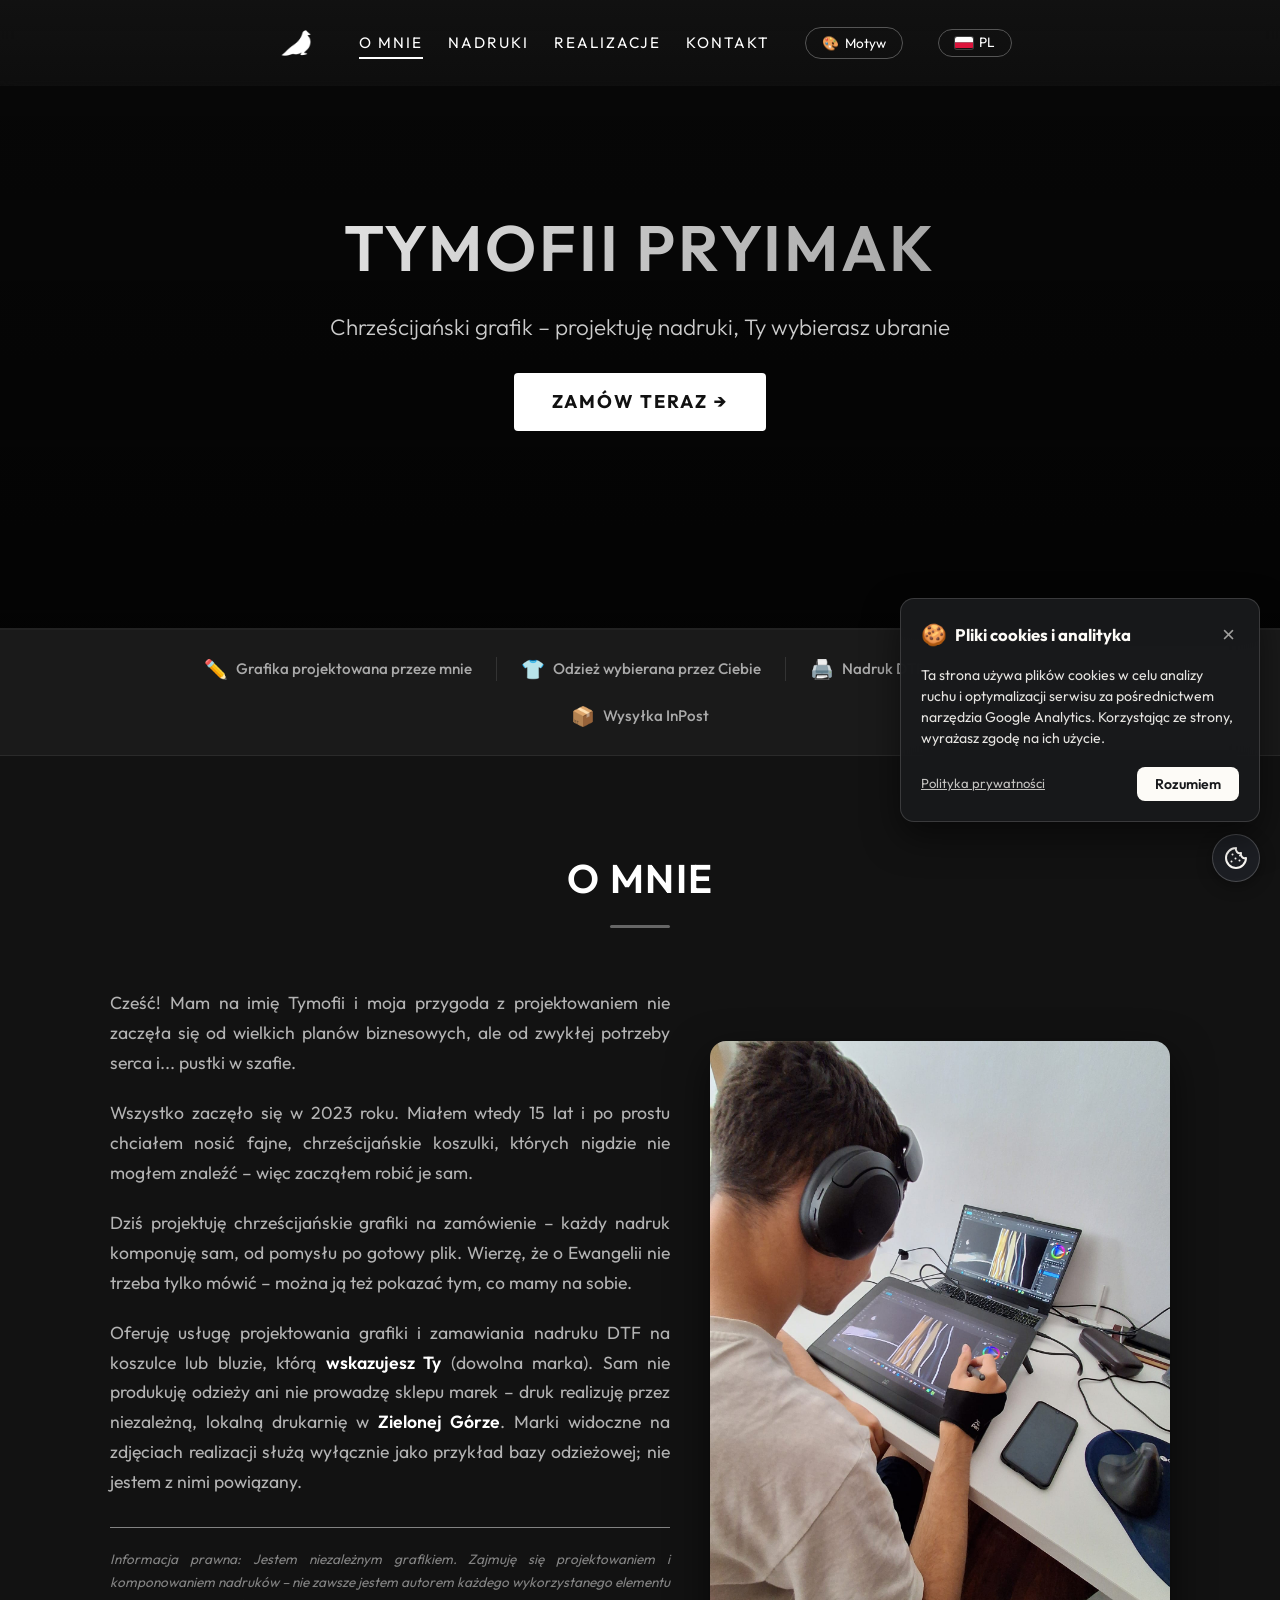
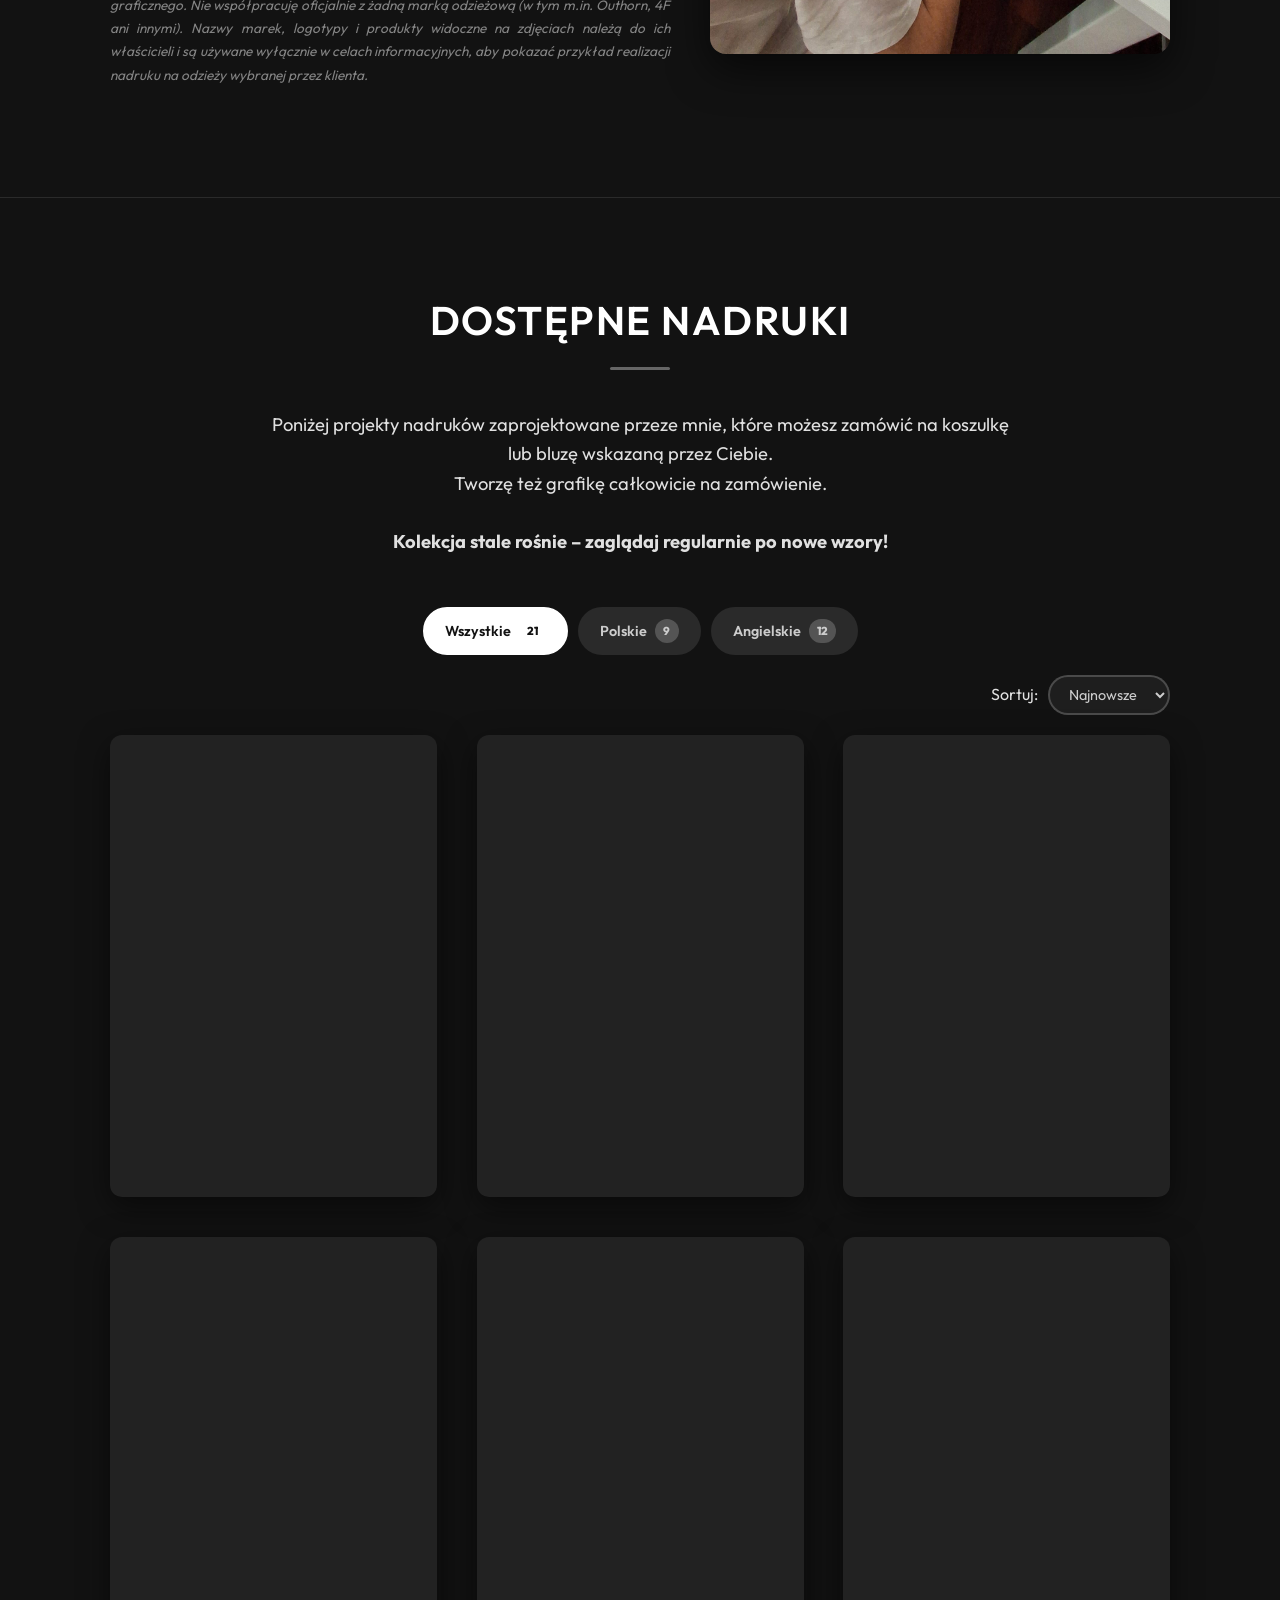
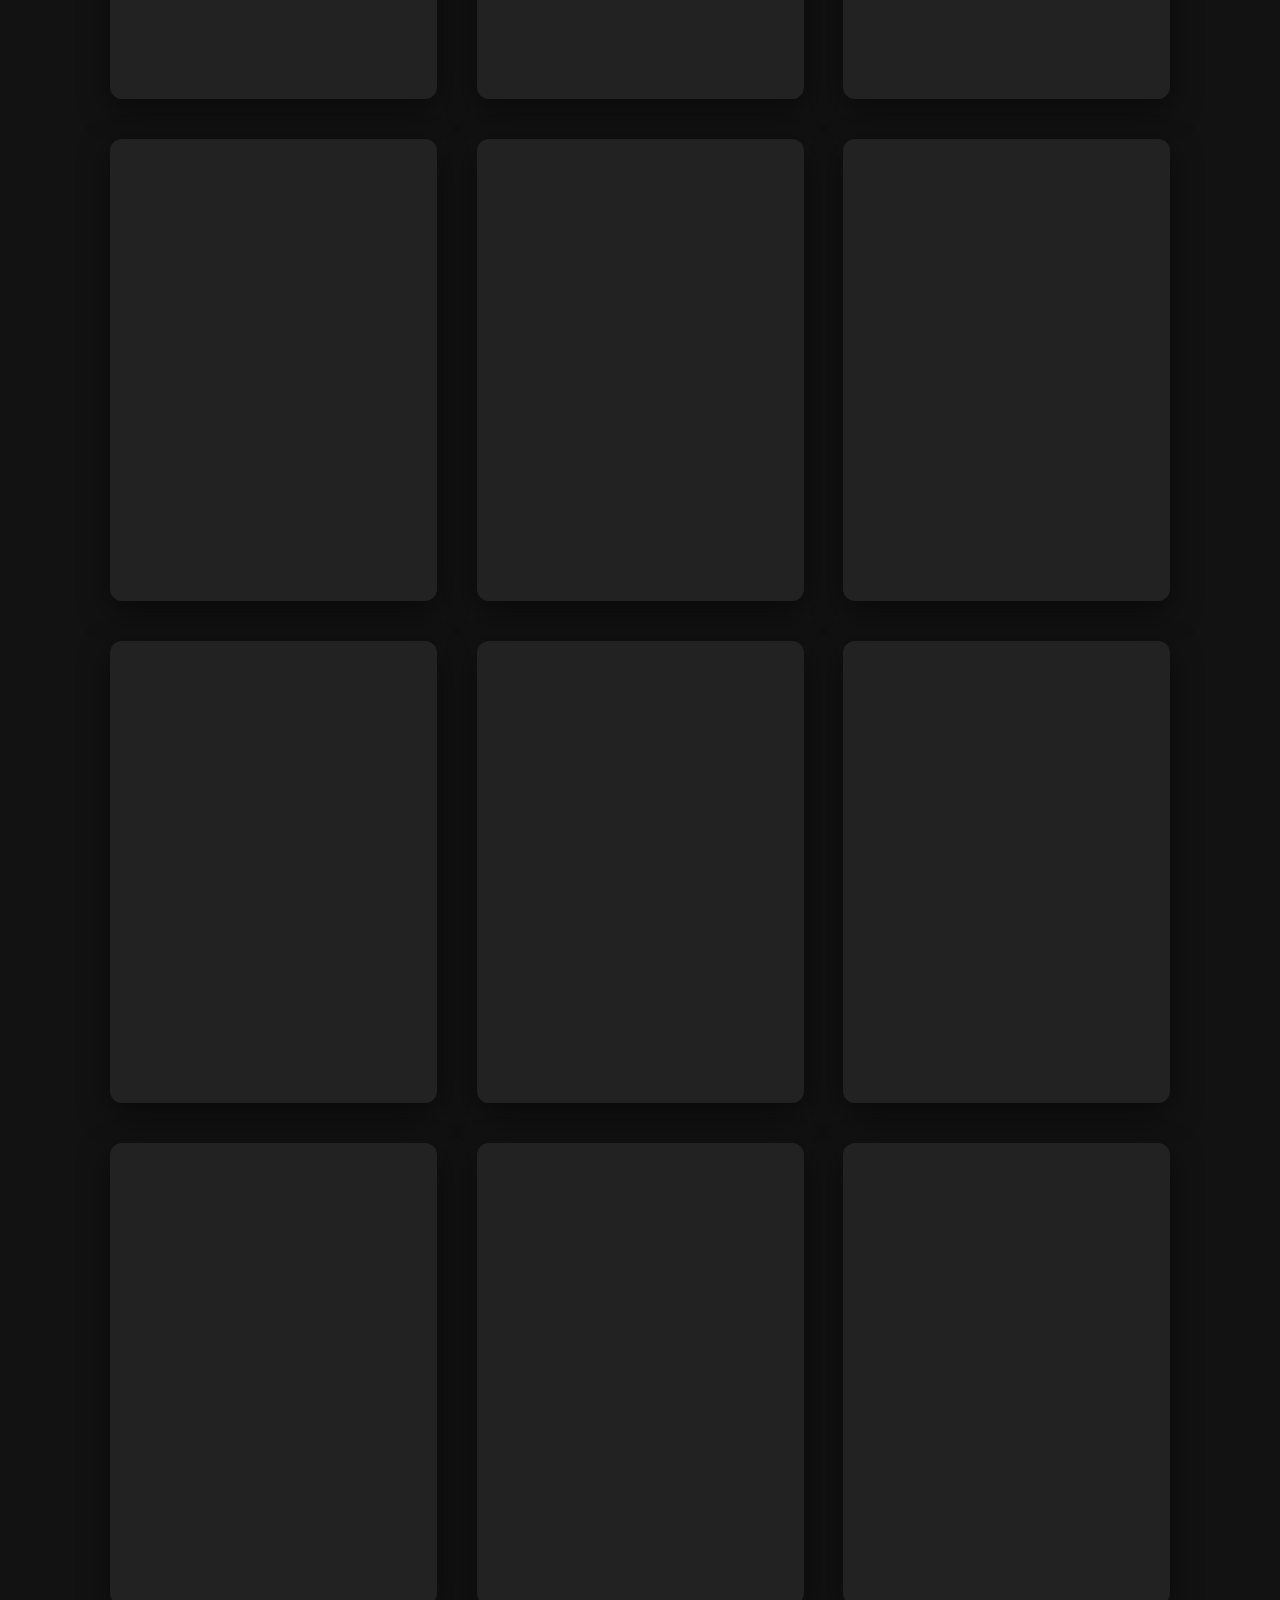
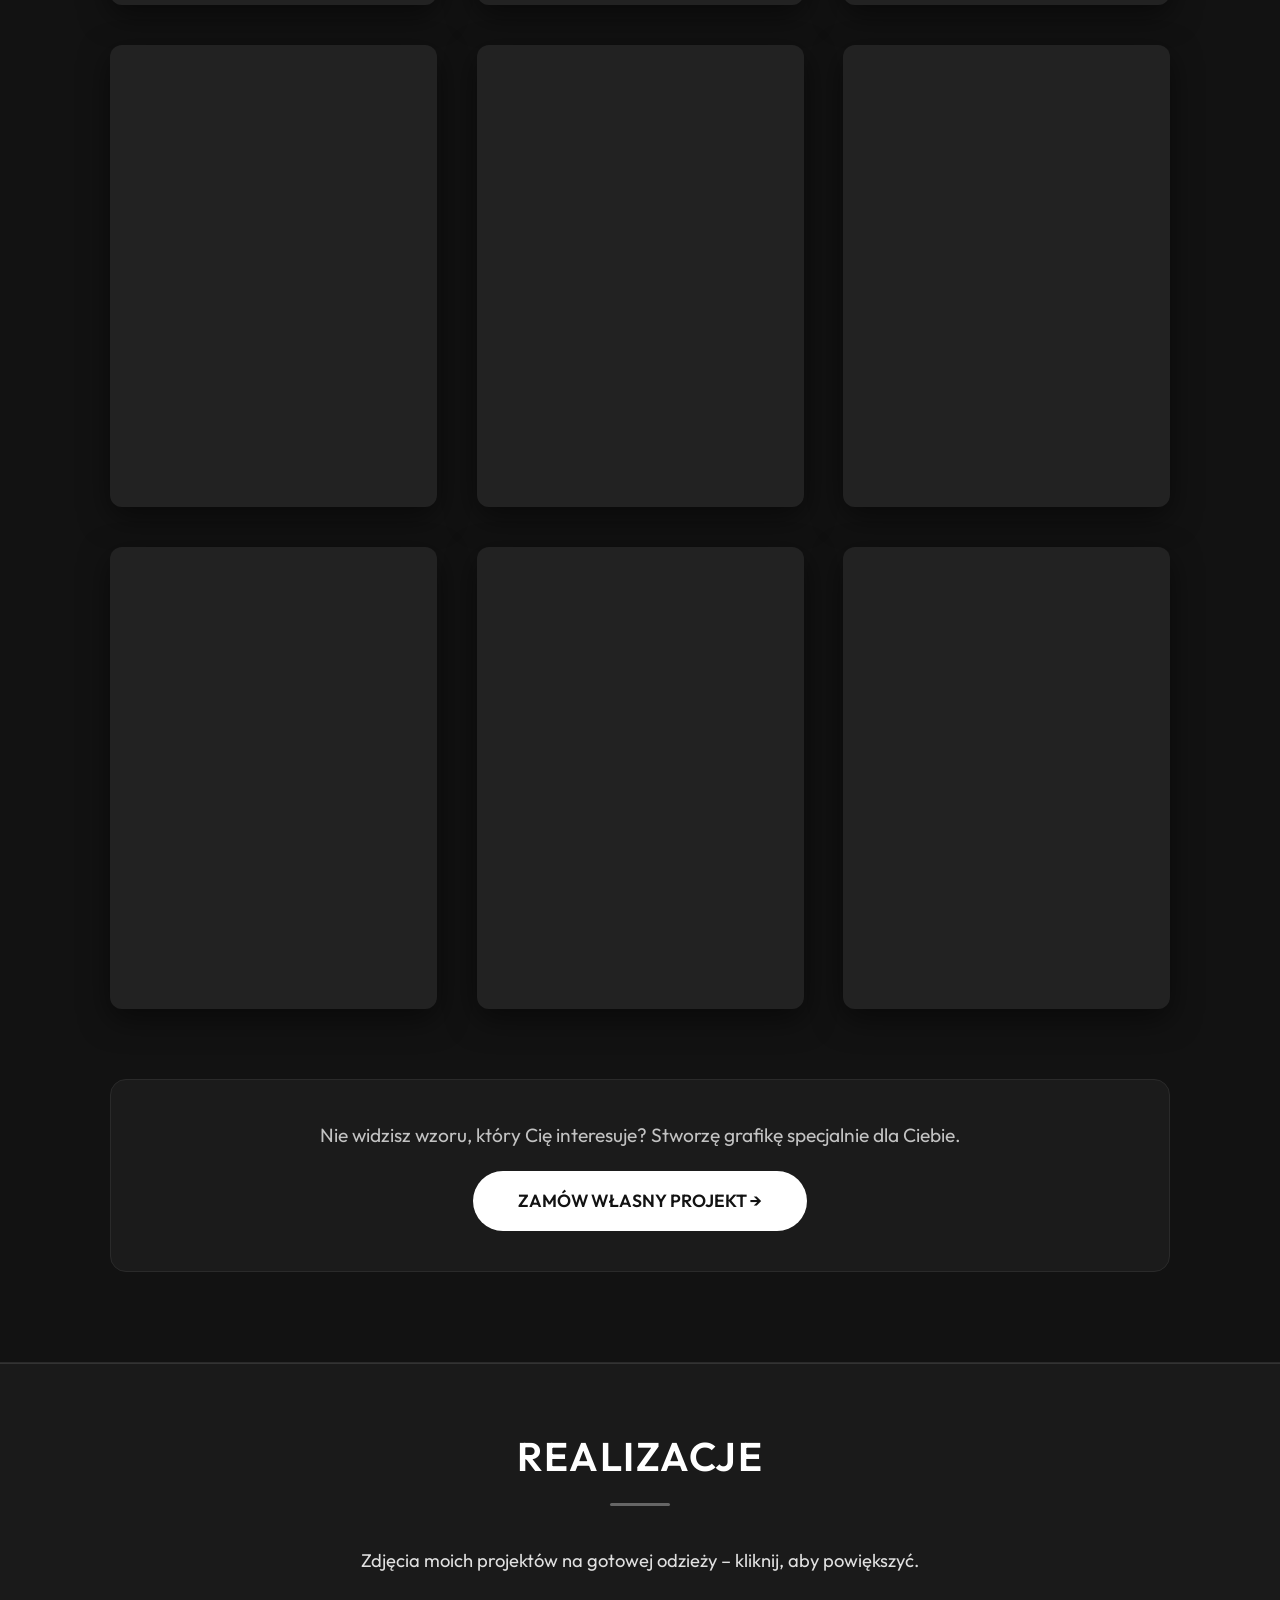
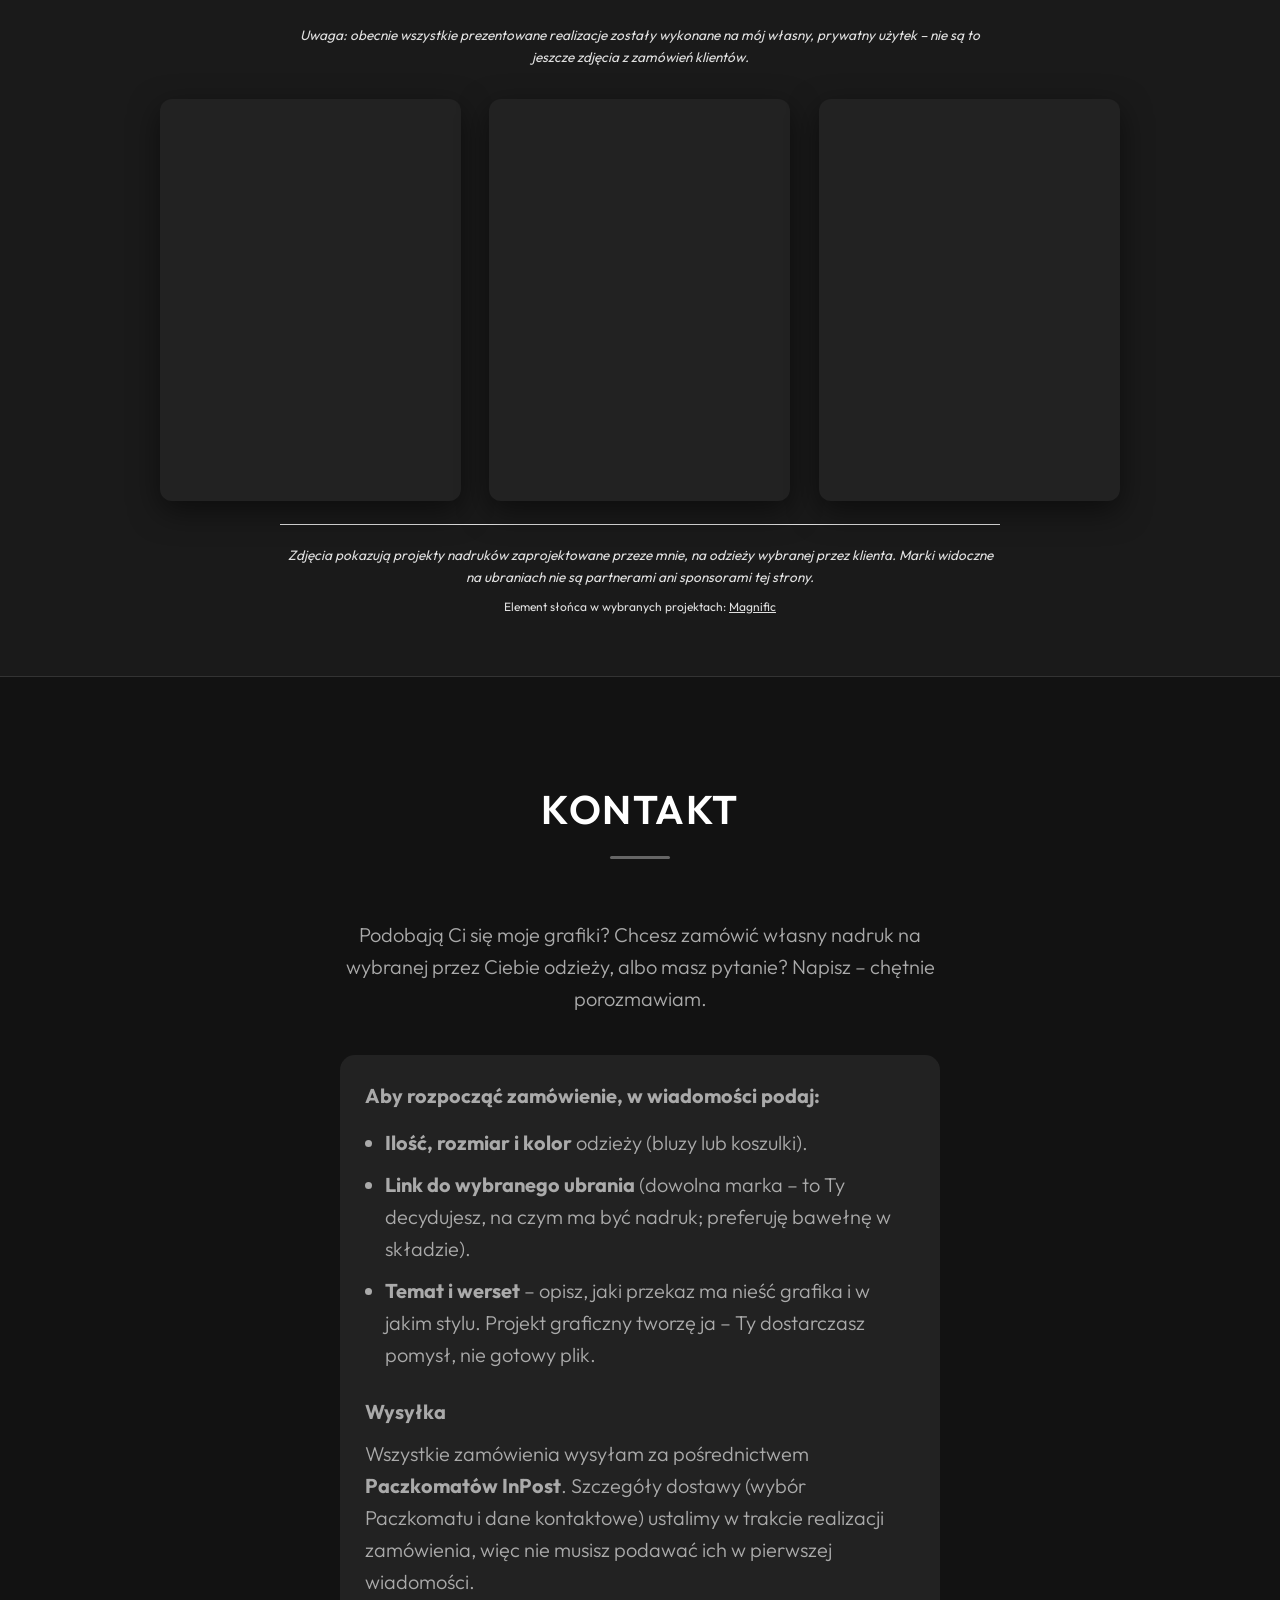
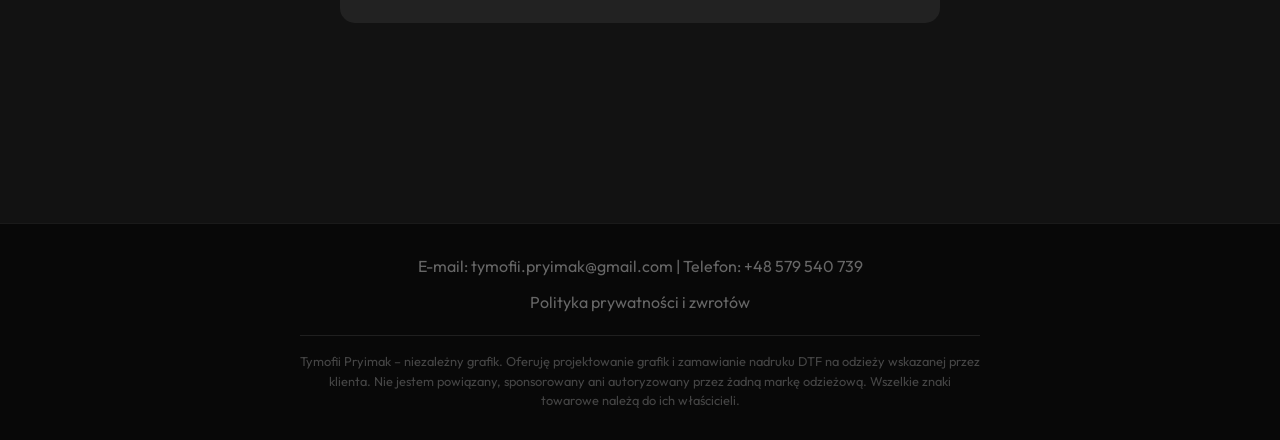
==== commit 3f596d4f: "edit" ====
--- a/index.html
+++ b/index.html
@@ -135,7 +135,7 @@
                 </button>
                 <div id="styleSwitcherMenu" class="style-switcher-menu">
                     <button class="style-btn" data-set-style="minimalist">🌑 Minimal.</button>
-                    <button class="style-btn" data-set-style="drawing" data-i18n="style-drawing">✏️ Rysunkowy</button>
+                    <button class="style-btn" data-set-style="drawing"><span class="style-btn-icon">✏️</span> <span class="style-btn-name" data-i18n="style-drawing">Rysunkowy</span></button>
                     <button class="style-btn" data-set-style="neon">⚡ Neon</button>
                     <button class="style-btn" data-set-style="retro">📻 Retro</button>
                 </div>
--- a/css/style.css
+++ b/css/style.css
@@ -2115,6 +2115,8 @@
         .portfolio-card {
             position: relative;
             overflow: hidden;
+            content-visibility: auto;
+            contain-intrinsic-size: 300px 375px;
             transition: all 0.5s cubic-bezier(0.2, 0.8, 0.2, 1);
         }
 
@@ -2123,6 +2125,30 @@
             height: auto;
             display: block;
             transition: transform 0.6s ease, filter 0.4s ease;
+        }
+
+        @media (hover: none) or (pointer: coarse) {
+            .portfolio-card,
+            .portfolio-card img {
+                transition: none !important;
+            }
+
+            html header::before {
+                background-attachment: scroll !important;
+                animation: none !important;
+            }
+
+            html header h1,
+            html .about-image img,
+            html .cta-button,
+            html .hero-cta-btn {
+                animation: none !important;
+            }
+
+            .doodle,
+            .cloud-decor {
+                animation: none !important;
+            }
         }
 
         /* Błyszczący efekt (Shine) najechania dla kart */
@@ -3791,105 +3817,9 @@
         .scroll-anim.visible {
             opacity: 1;
             transform: translateY(0) scale(1);
-        }
-
-        /* =========================================
-           STYLE MOBILNE (PRZYWRÓCONO)
-           ========================================= */
-/* STYLE MOBILNE: TYLKO LINKI W JEDNEJ LINII */
-@media (max-width: 992px) {
-    /* 1. Ukrywamy dekoracje i całą sekcję przycisków (Styl + Jasny/Ciemny) */
-    .doodle, .cloud-decor, .parallax-el, .nav-actions { 
-        display: none !important; 
-    }
-
-    /* Przycisk językowy: zostaje widoczny jako mały pływający przycisk */
-    #langToggle {
-        display: flex !important;
-        align-items: center;
-        justify-content: center;
-        font-size: 0.7rem !important;
-        padding: 6px 10px !important;
-        line-height: 1;
-    }
-
-    /* 2. Pasek nawigacji - podążający i wyśrodkowany */
-    .top-nav { 
-        position: fixed; 
-        top: 0;
-        left: 0;
-        width: 100%; 
-        padding: 12px 0; /* Nieco większy padding góra/dół dla wygody klikania */
-        background: rgba(0, 0, 0, 0.9); 
-        backdrop-filter: blur(10px);
-        -webkit-backdrop-filter: blur(10px);
-        z-index: 1000;
-        border-bottom: 1px solid rgba(255, 255, 255, 0.1);
-        display: flex;
-        justify-content: center; /* Centrowanie linków na środku paska */
-    }
-
-    /* 3. Kontener linków - wymuszamy jeden rząd */
-    .nav-links { 
-        display: flex;
-        gap: clamp(10px, 4vw, 20px); /* Elastyczne odstępy między linkami */
-        flex-wrap: nowrap; /* Zakaz przeskakiwania do nowej linii */
-        padding: 0 10px;
-    }
-
-    /* 4. Tekst linków - czytelny rozmiar */
-    .top-nav a { 
-        font-size: 0.75rem; /* Rozmiar idealny, by zmieścić 4 linki */
-        font-weight: 600;
-        text-transform: uppercase;
-        letter-spacing: 0.5px;
-        white-space: nowrap; /* Zapobiega łamaniu wyrazów */
-    }
-}
-
-/* Poprawka dla bardzo wąskich telefonów (poniżej 360px) */
-@media (max-width: 360px) {
-    .top-nav a {
-        font-size: 0.65rem;
-    }
-    .nav-links {
-        gap: 8px;
-    }
-}
-        @media (max-width: 768px) {
-    /* ... inne Twoje style mobilne ... */
-
-    .top-nav {
-        padding: 5px 2px; /* Mniejszy margines góra/dół */
-    }
-
-    /* Linki: O mnie, Portfolio itd. */
-    .nav-links {
-        gap: 8px; /* Zmniejszenie odstępów między linkami */
-    }
-
-    .top-nav a {
-        font-size: 0.65rem; /* Tutaj zmieniasz wielkość tekstu linków */
-        letter-spacing: 0.5px; /* Mniejszy odstęp między literami, by zajęły mniej miejsca */
-        padding: 4px;
-    }
-
-    /* Przyciski: Styl i Jasny/Ciemny (jeśli ich jeszcze nie usunąłeś) */
-    .nav-actions {
-        gap: 5px;
-    }
-
-    .style-switcher-btn, 
-    #themeToggle,
-    #langToggle {
-        font-size: 0.65rem !important; /* Pomniejszenie tekstu przycisków */
-        padding: 4px 8px !important;
-    }
-
-    .switcher-text {
-        display: none; /* Opcjonalnie: ukrywa słowo "Styl", zostawia samą ikonkę 🎨 */
-    }
-}
+            will-change: auto;
+        }
+
 
 
 /* =========================================
@@ -5533,6 +5463,28 @@
     }
 
     .top-nav,
+    .header-content {
+        will-change: auto !important;
+    }
+
+    html header::before {
+        background-attachment: scroll !important;
+        animation: none !important;
+    }
+
+    html header h1,
+    html .about-image img,
+    html .cta-button,
+    html .hero-cta-btn {
+        animation: none !important;
+    }
+
+    .doodle,
+    .cloud-decor {
+        animation: none !important;
+    }
+
+    .top-nav,
     html[data-style="cloudy"] .top-nav,
     html[data-style="drawing"] .top-nav,
     html[data-style="retro"] .top-nav {
@@ -5685,6 +5637,8 @@
         padding: 6px 7px;
         opacity: 1;
         transform: none;
+        backdrop-filter: none;
+        -webkit-backdrop-filter: none;
     }
 
     #prints-combined-grid .portfolio-card-name {
